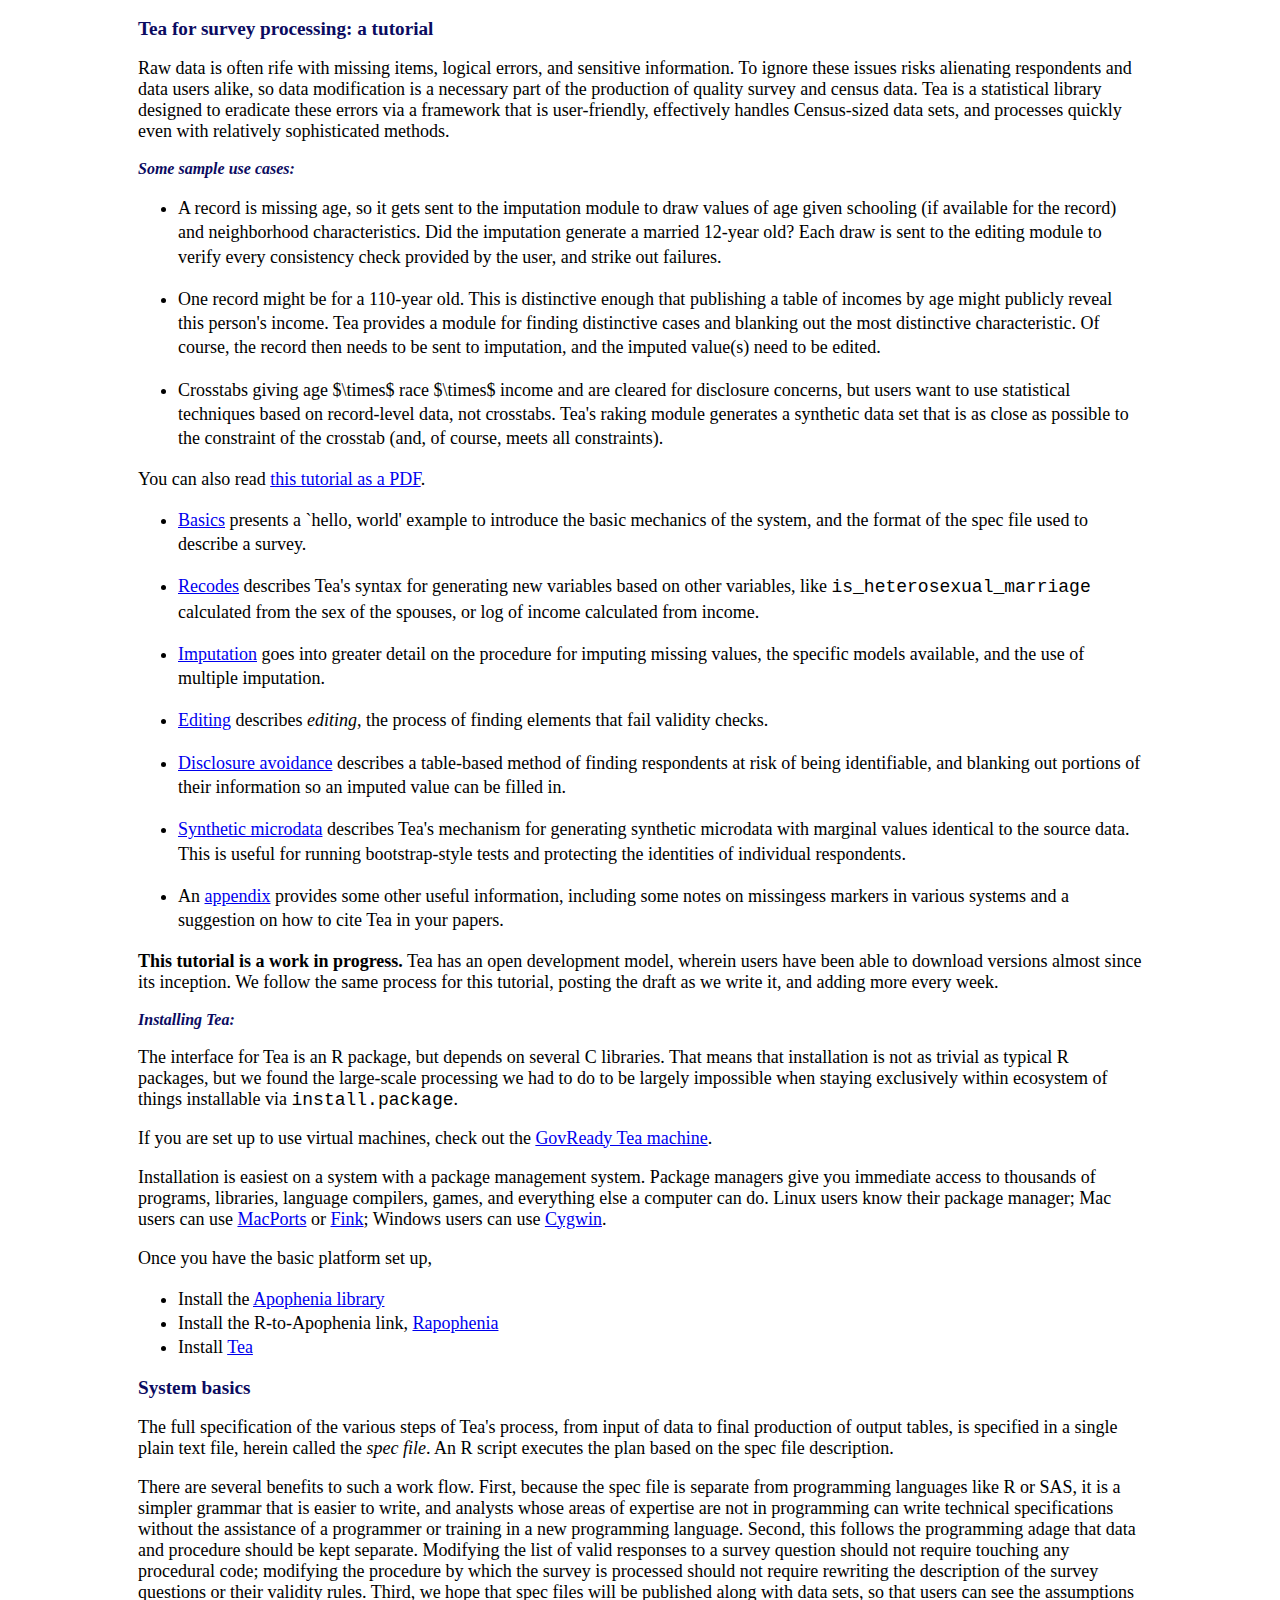
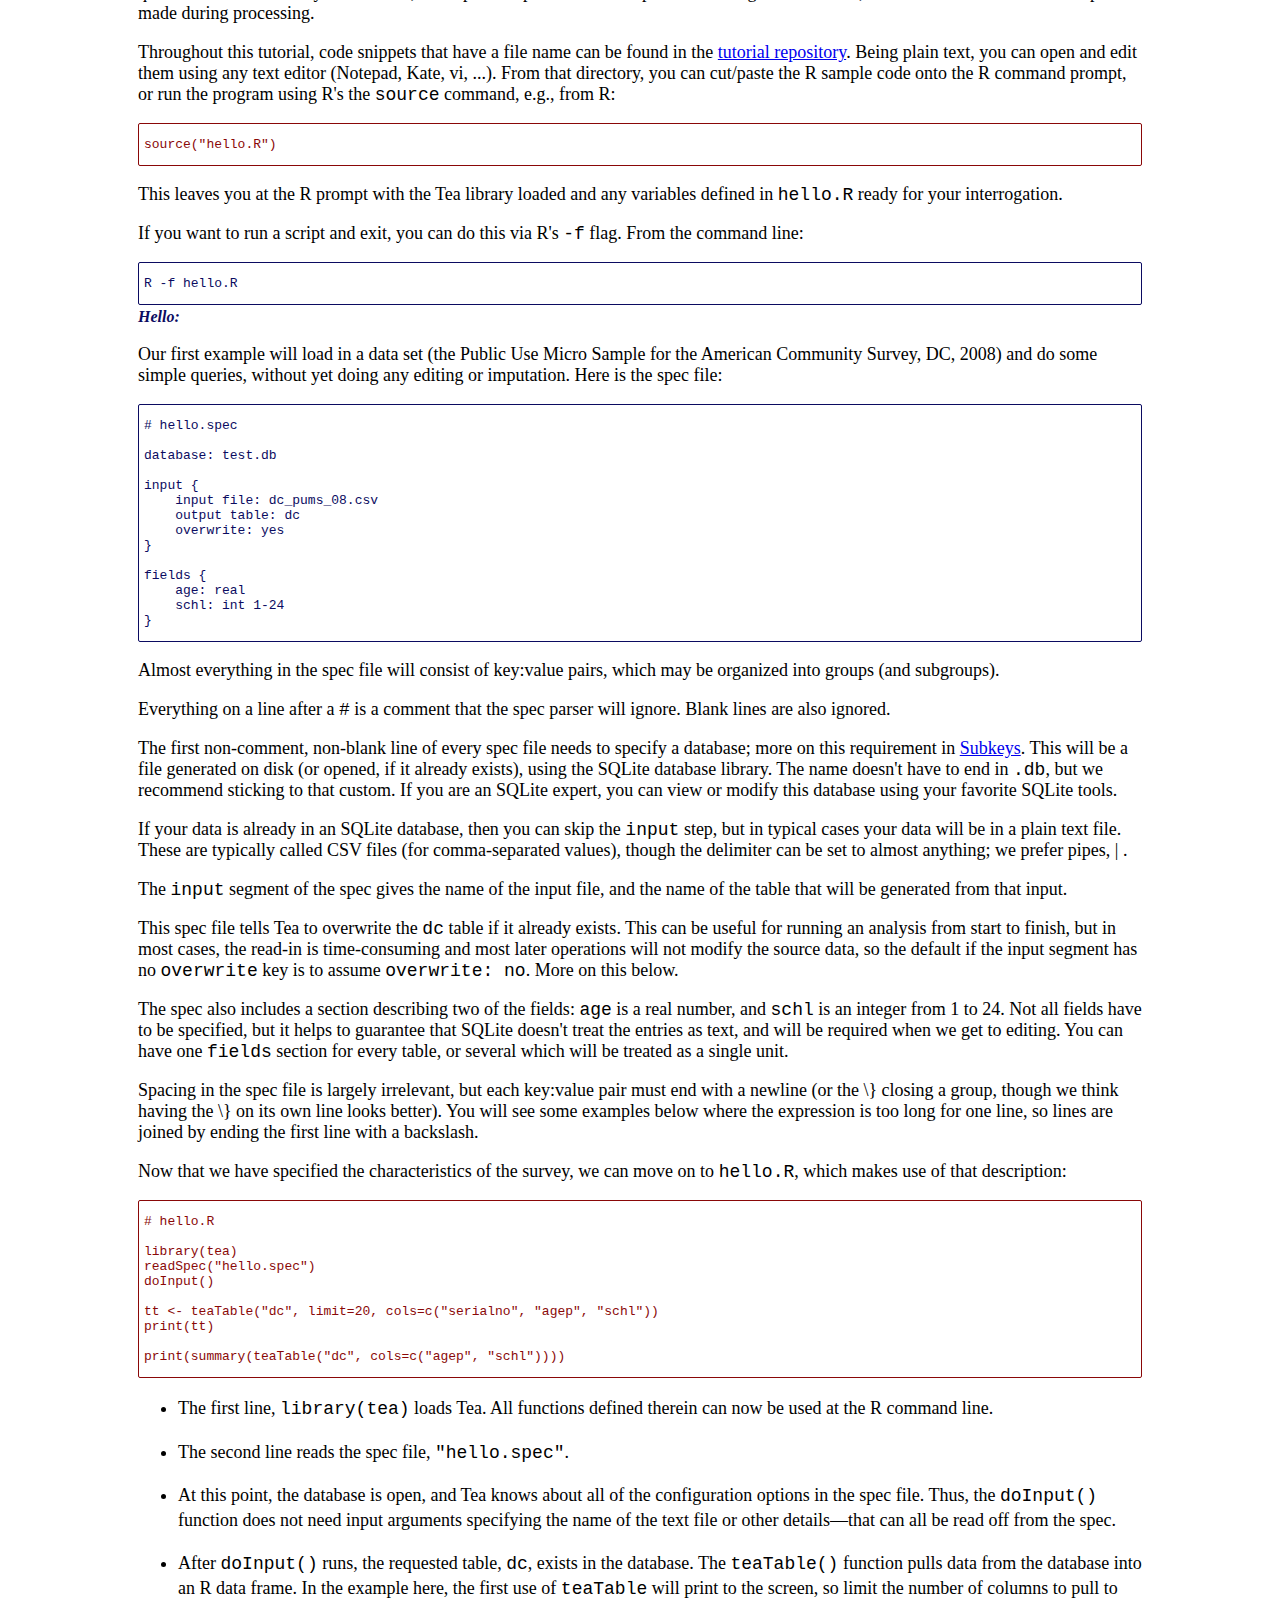
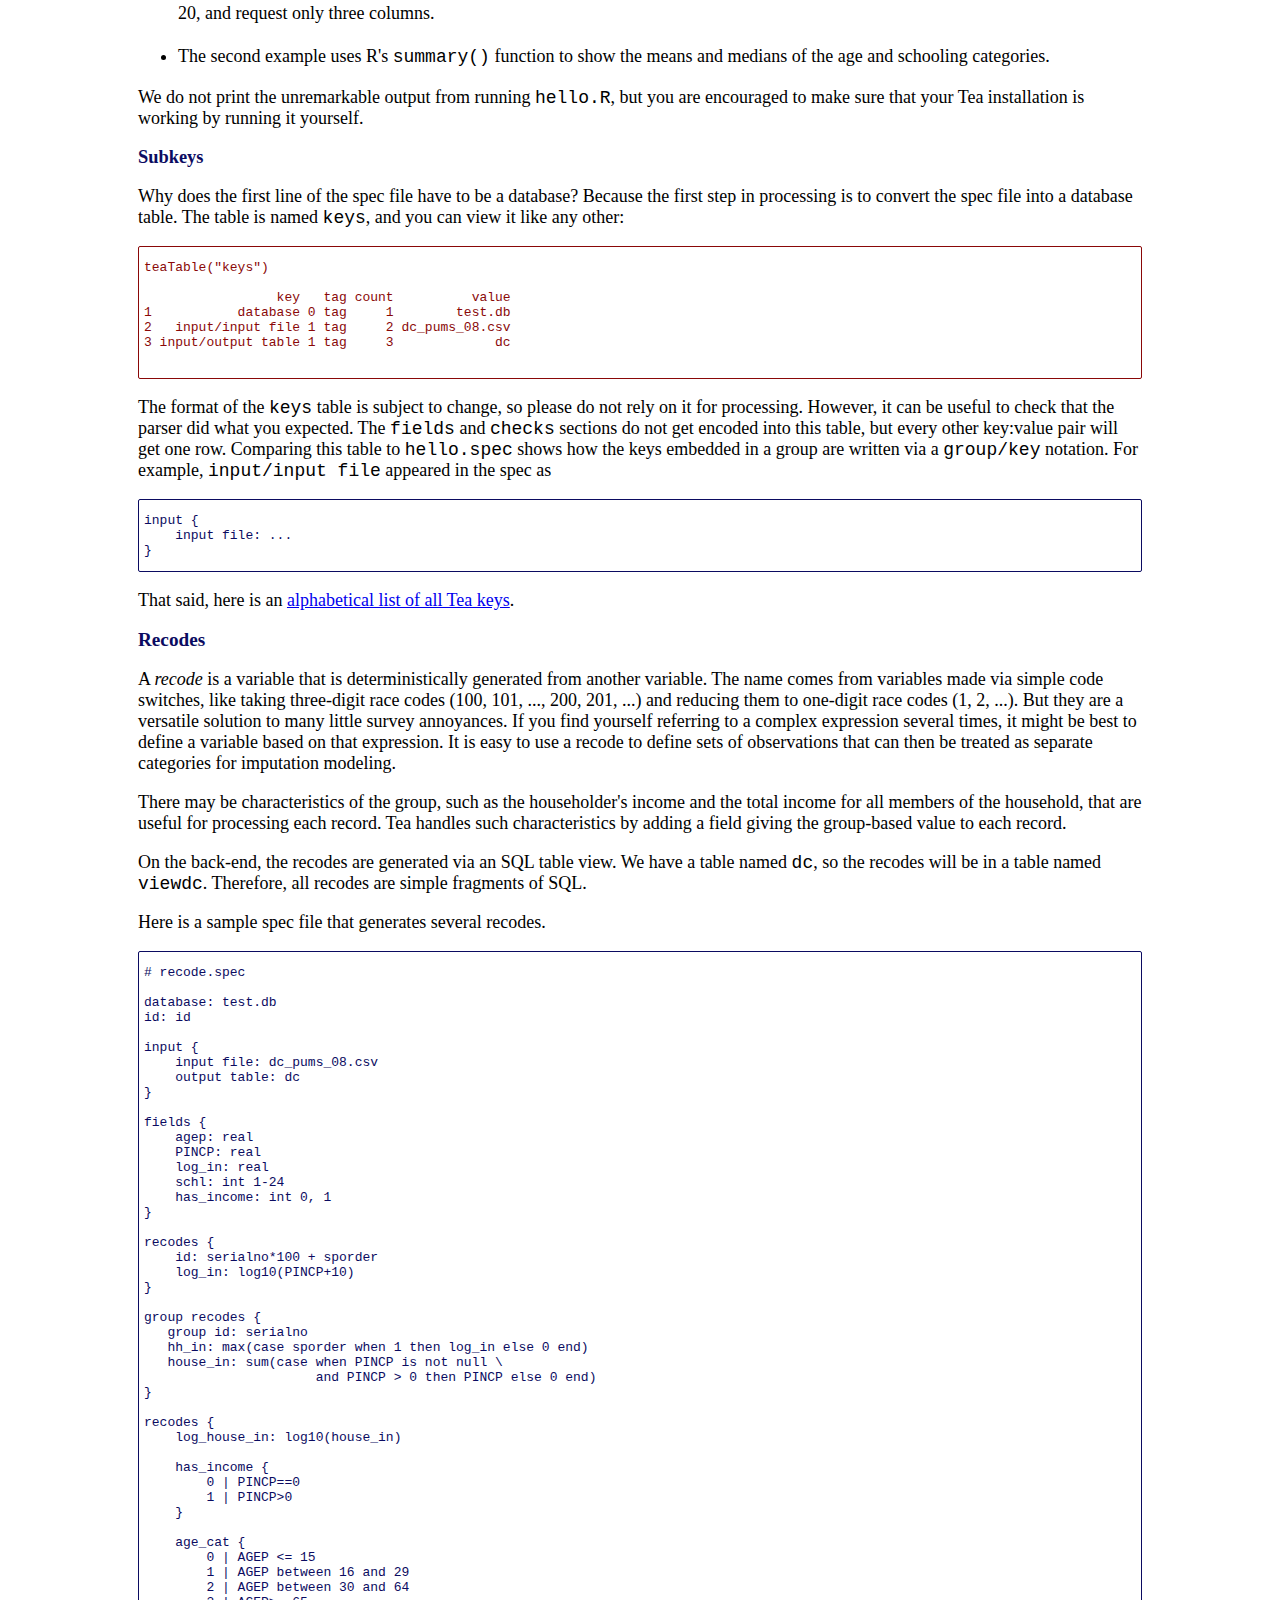
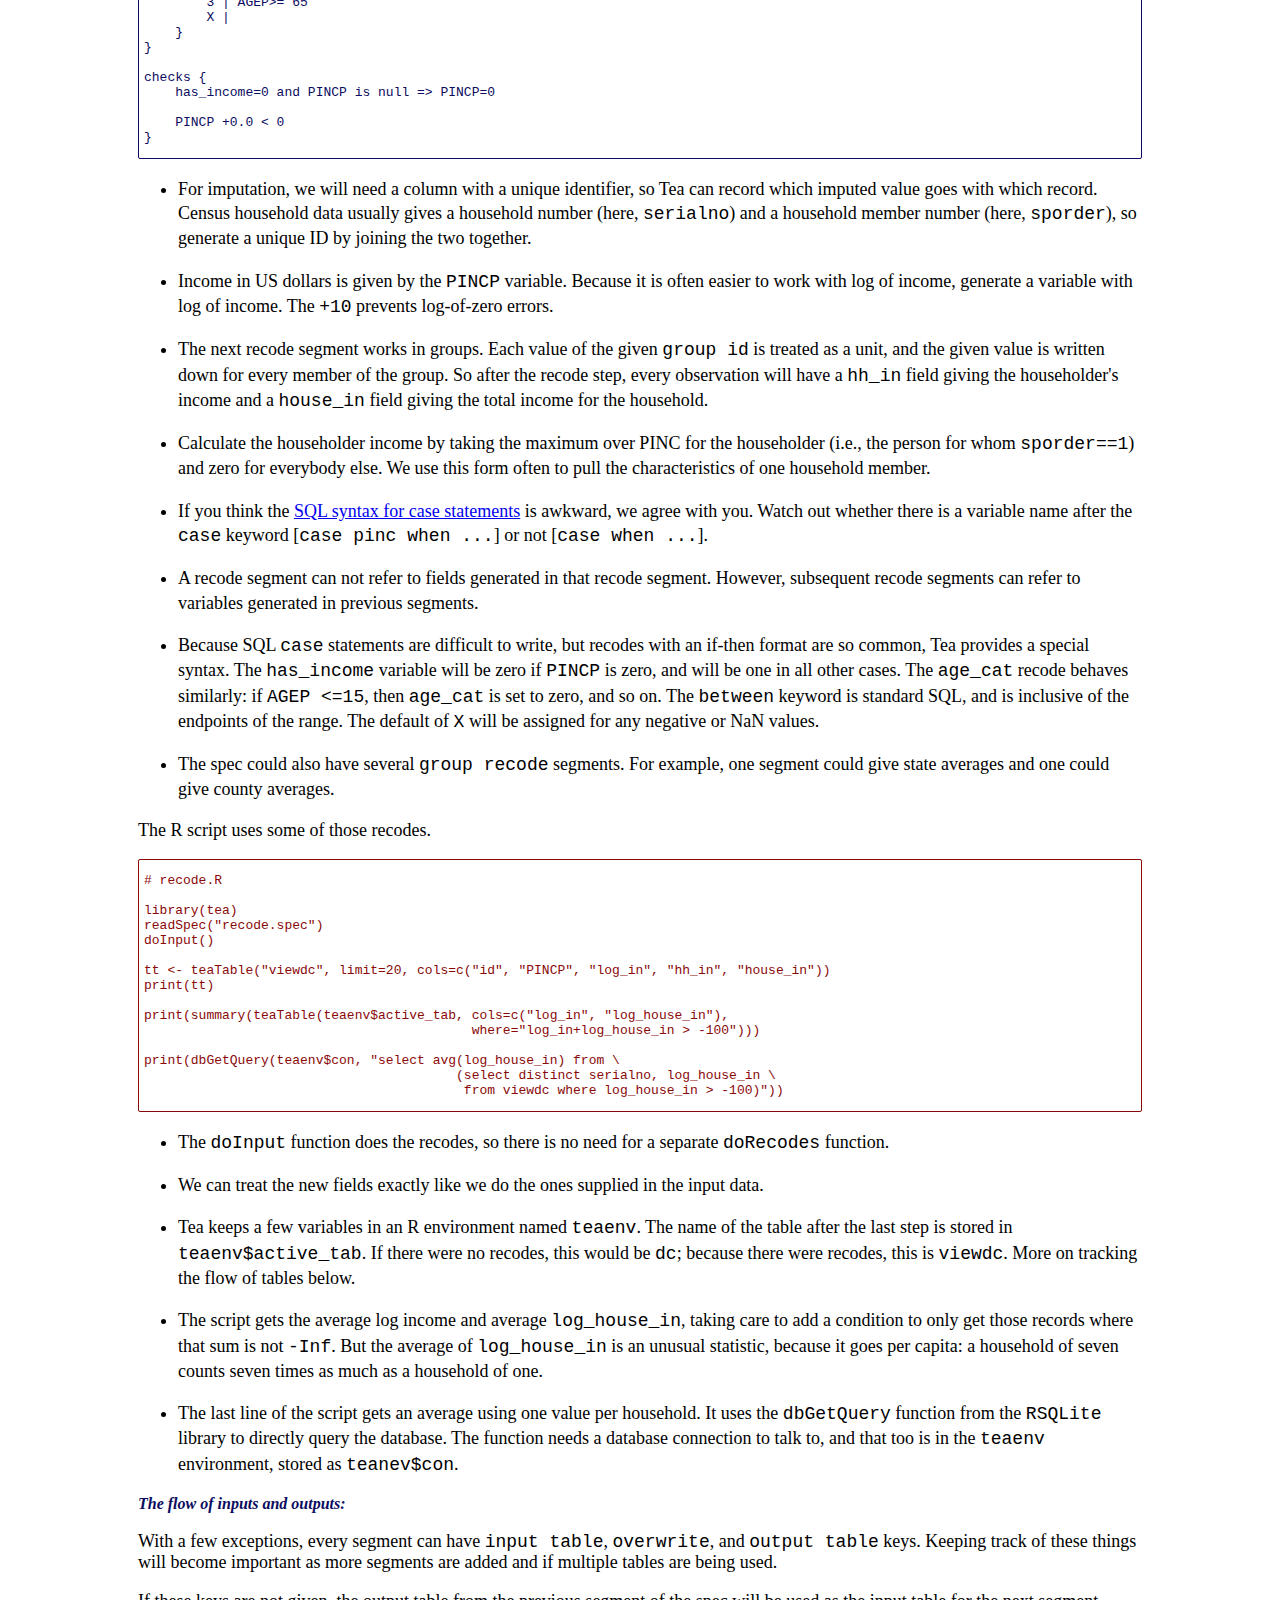
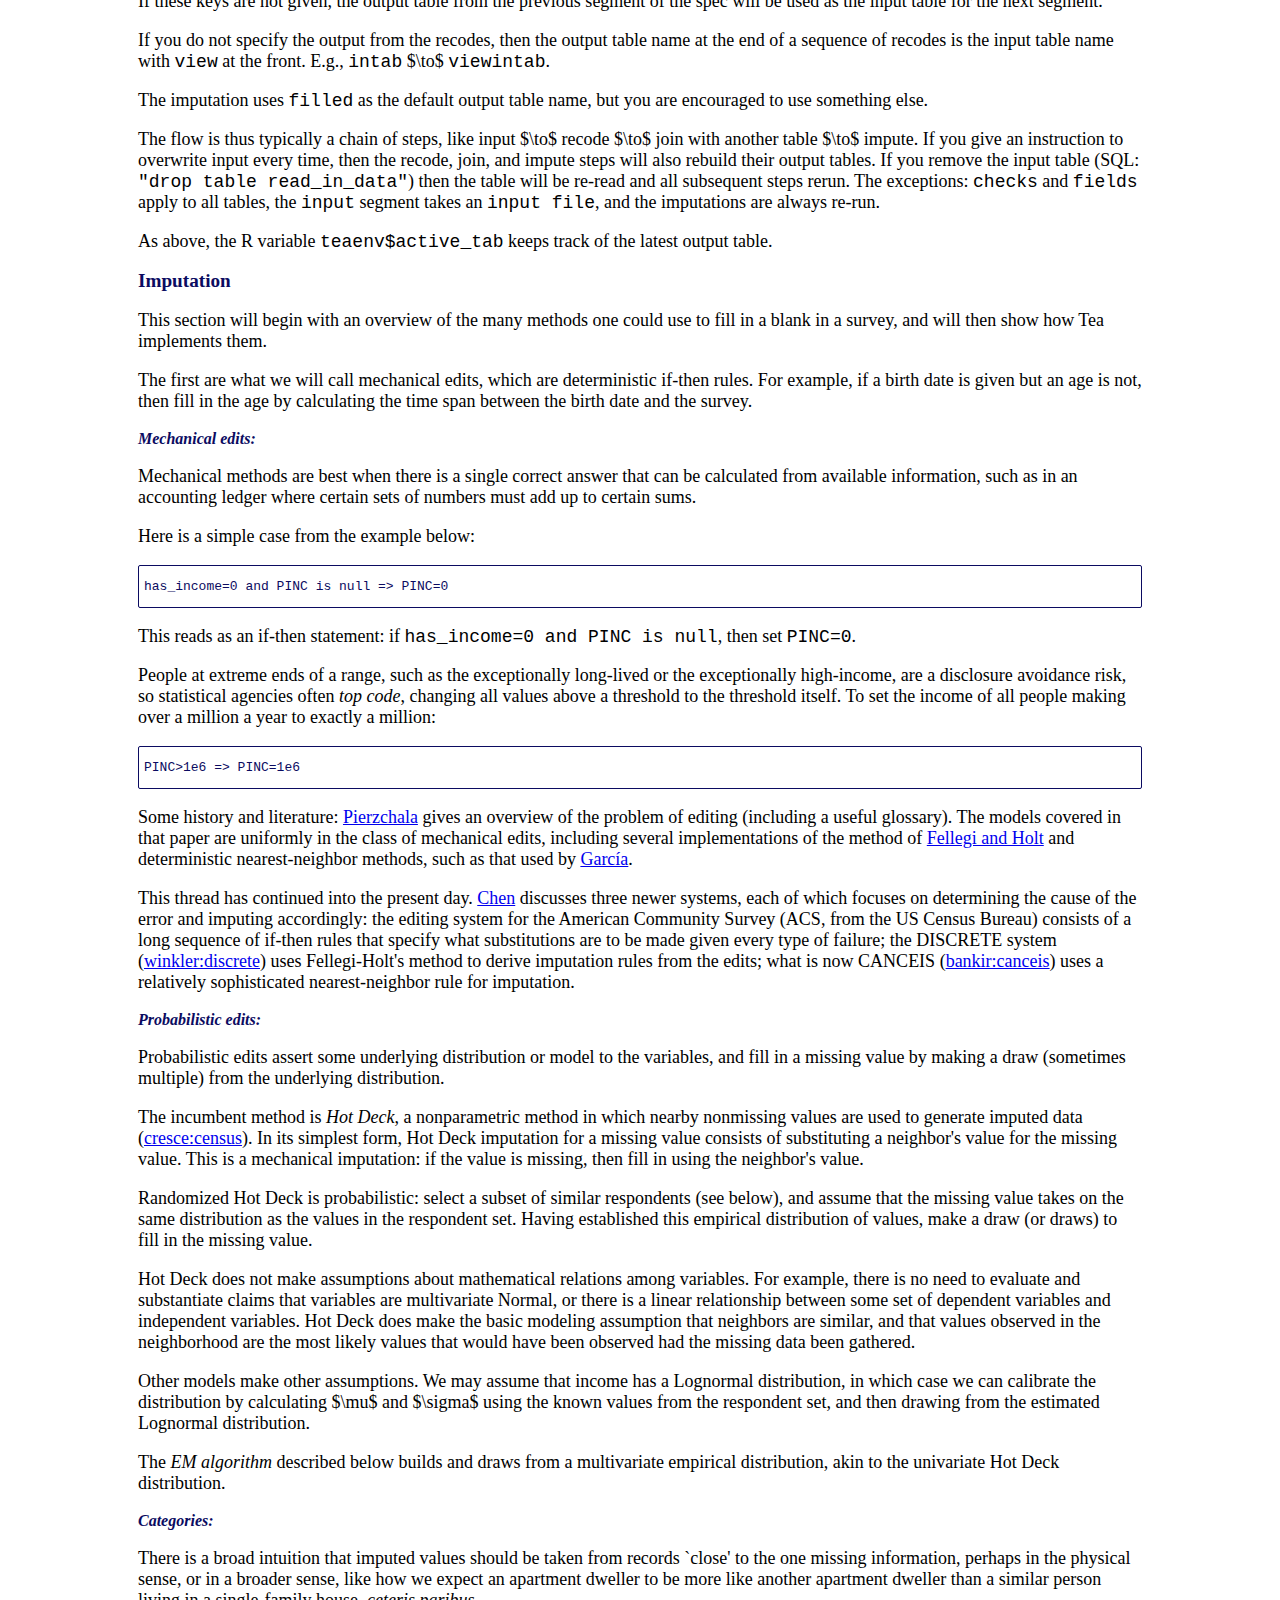
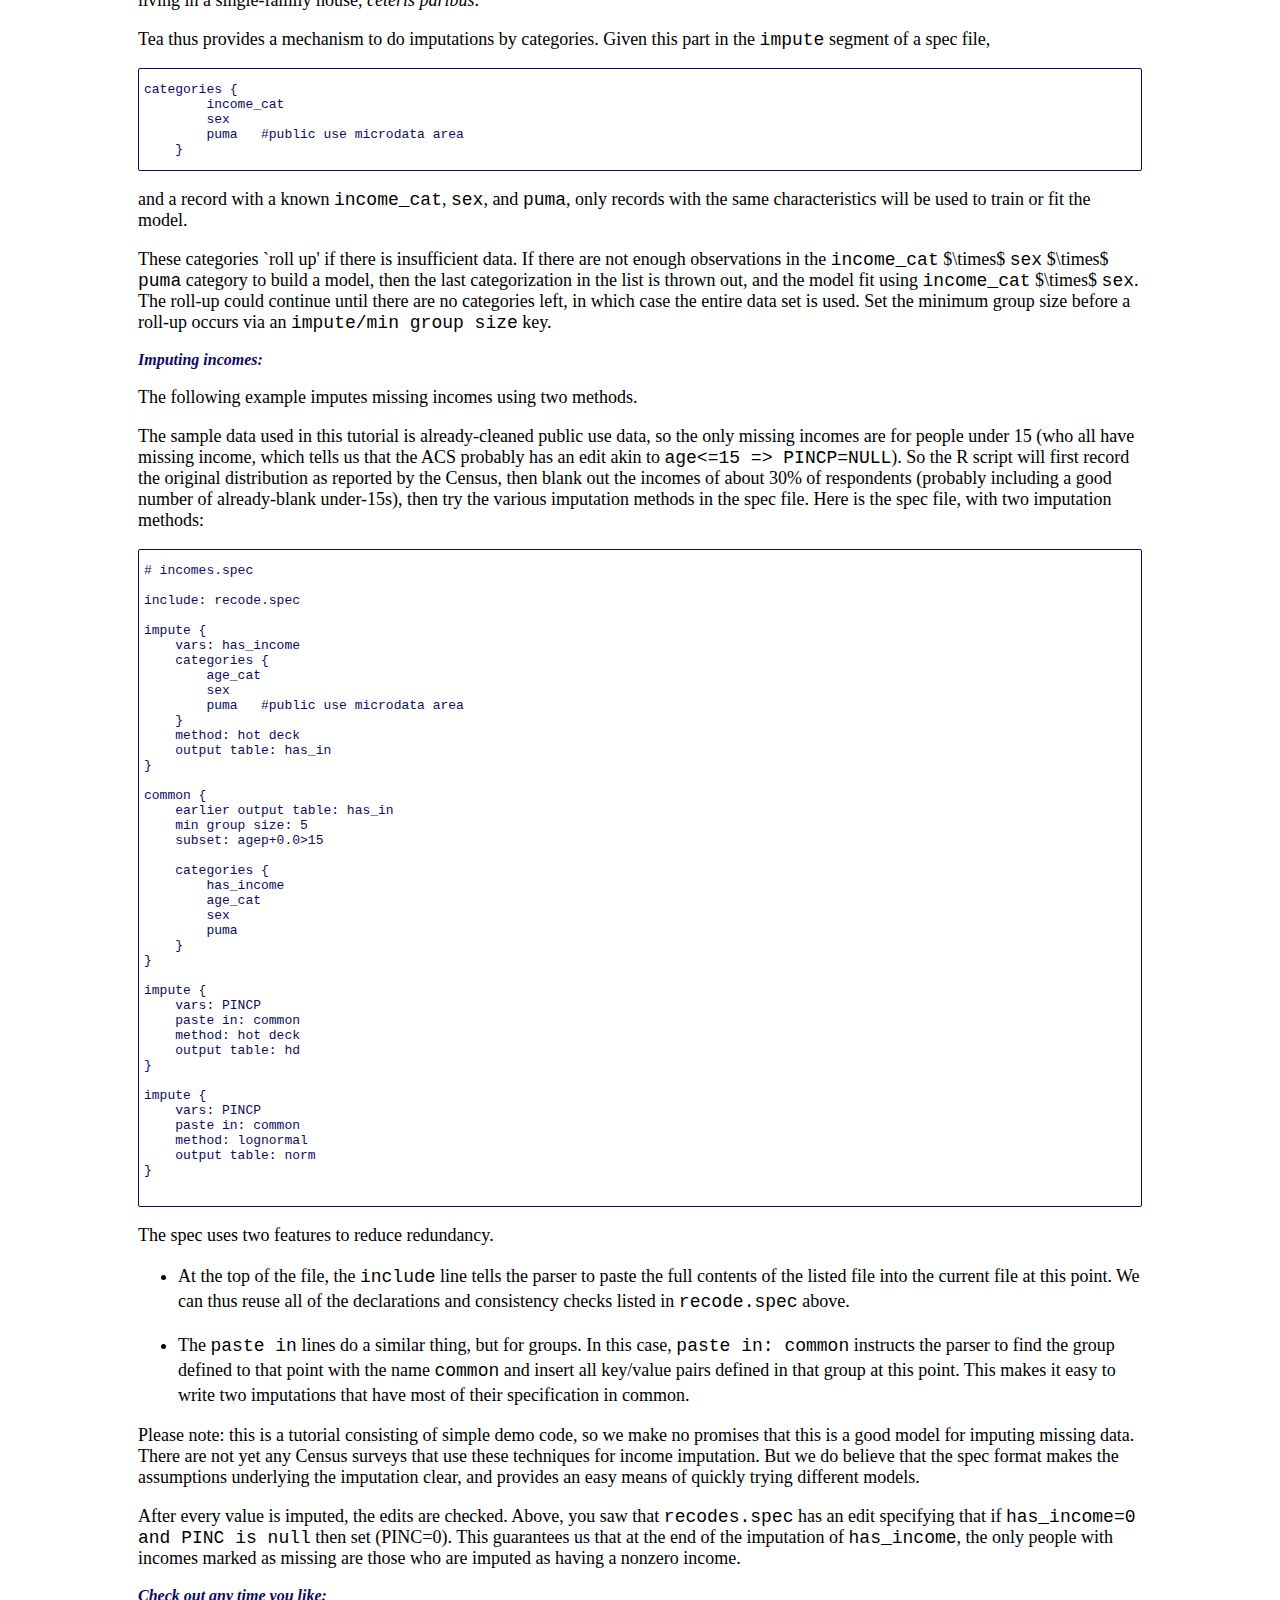
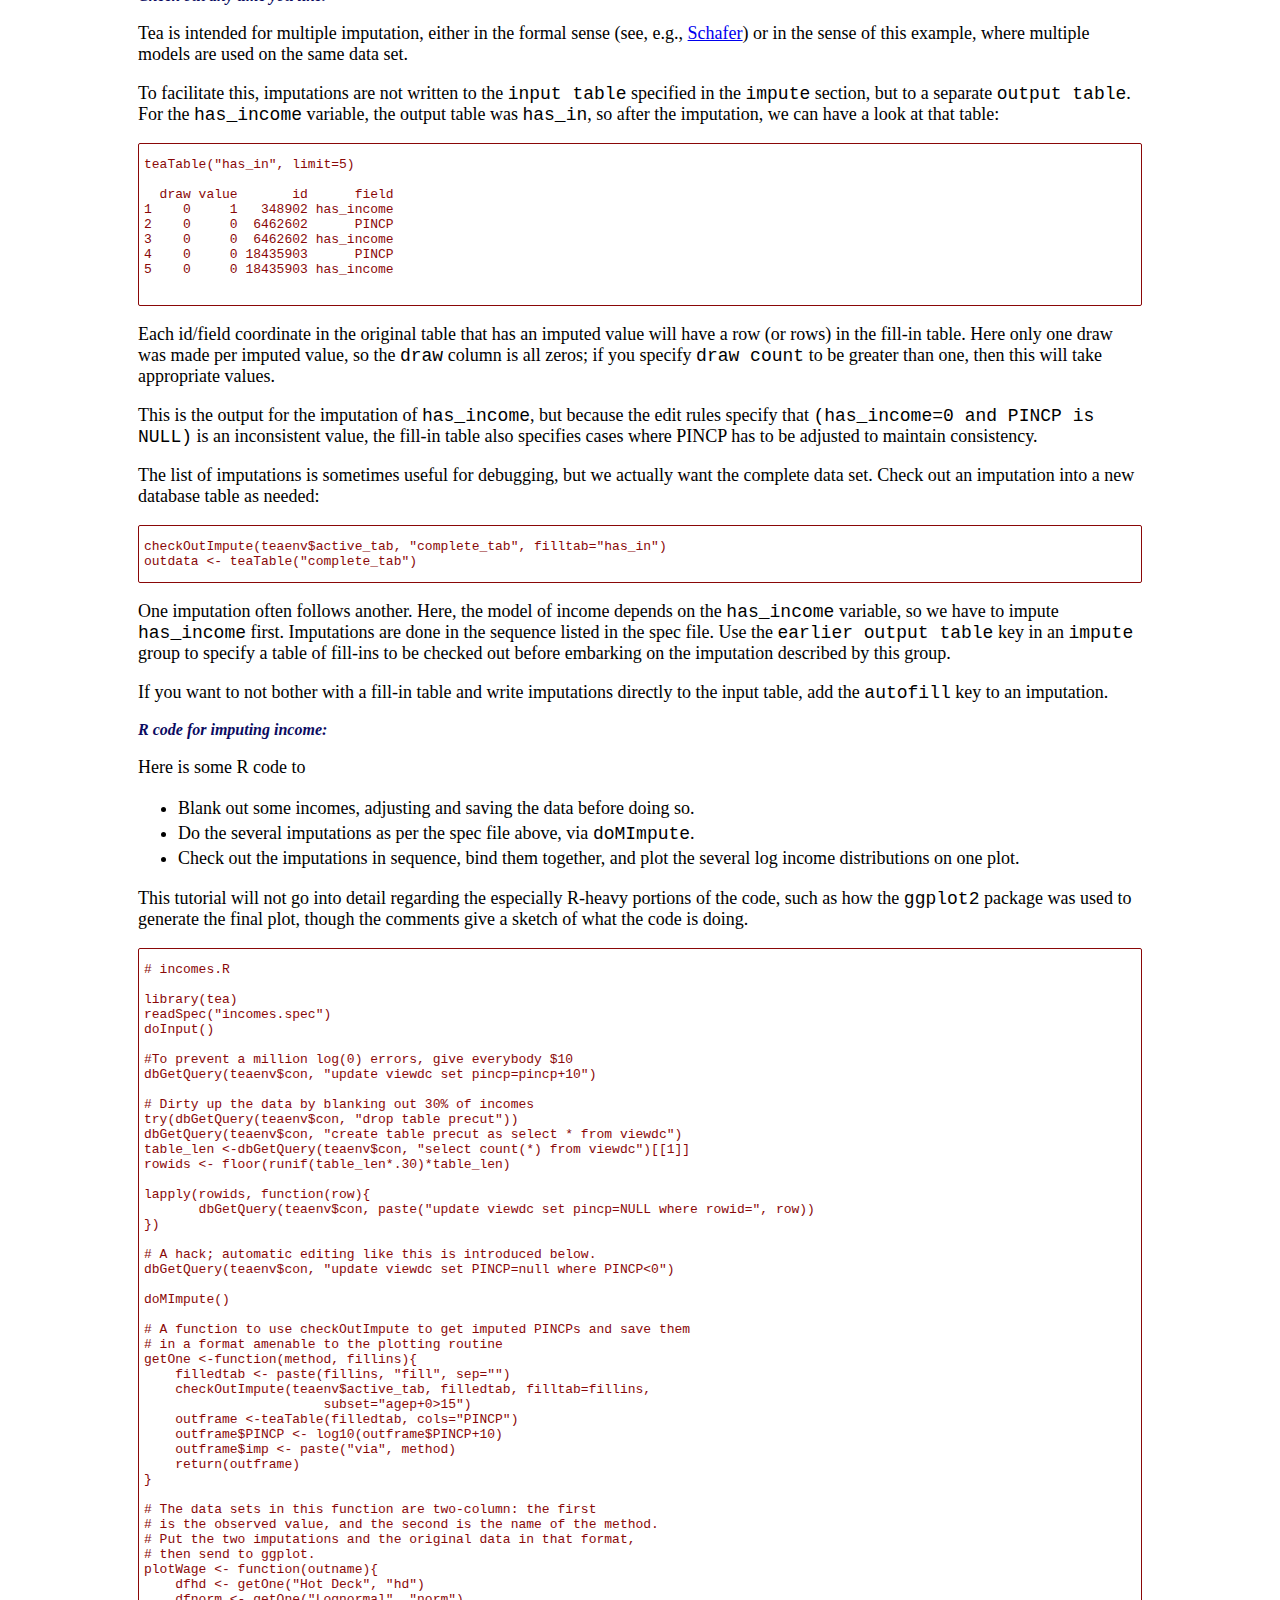
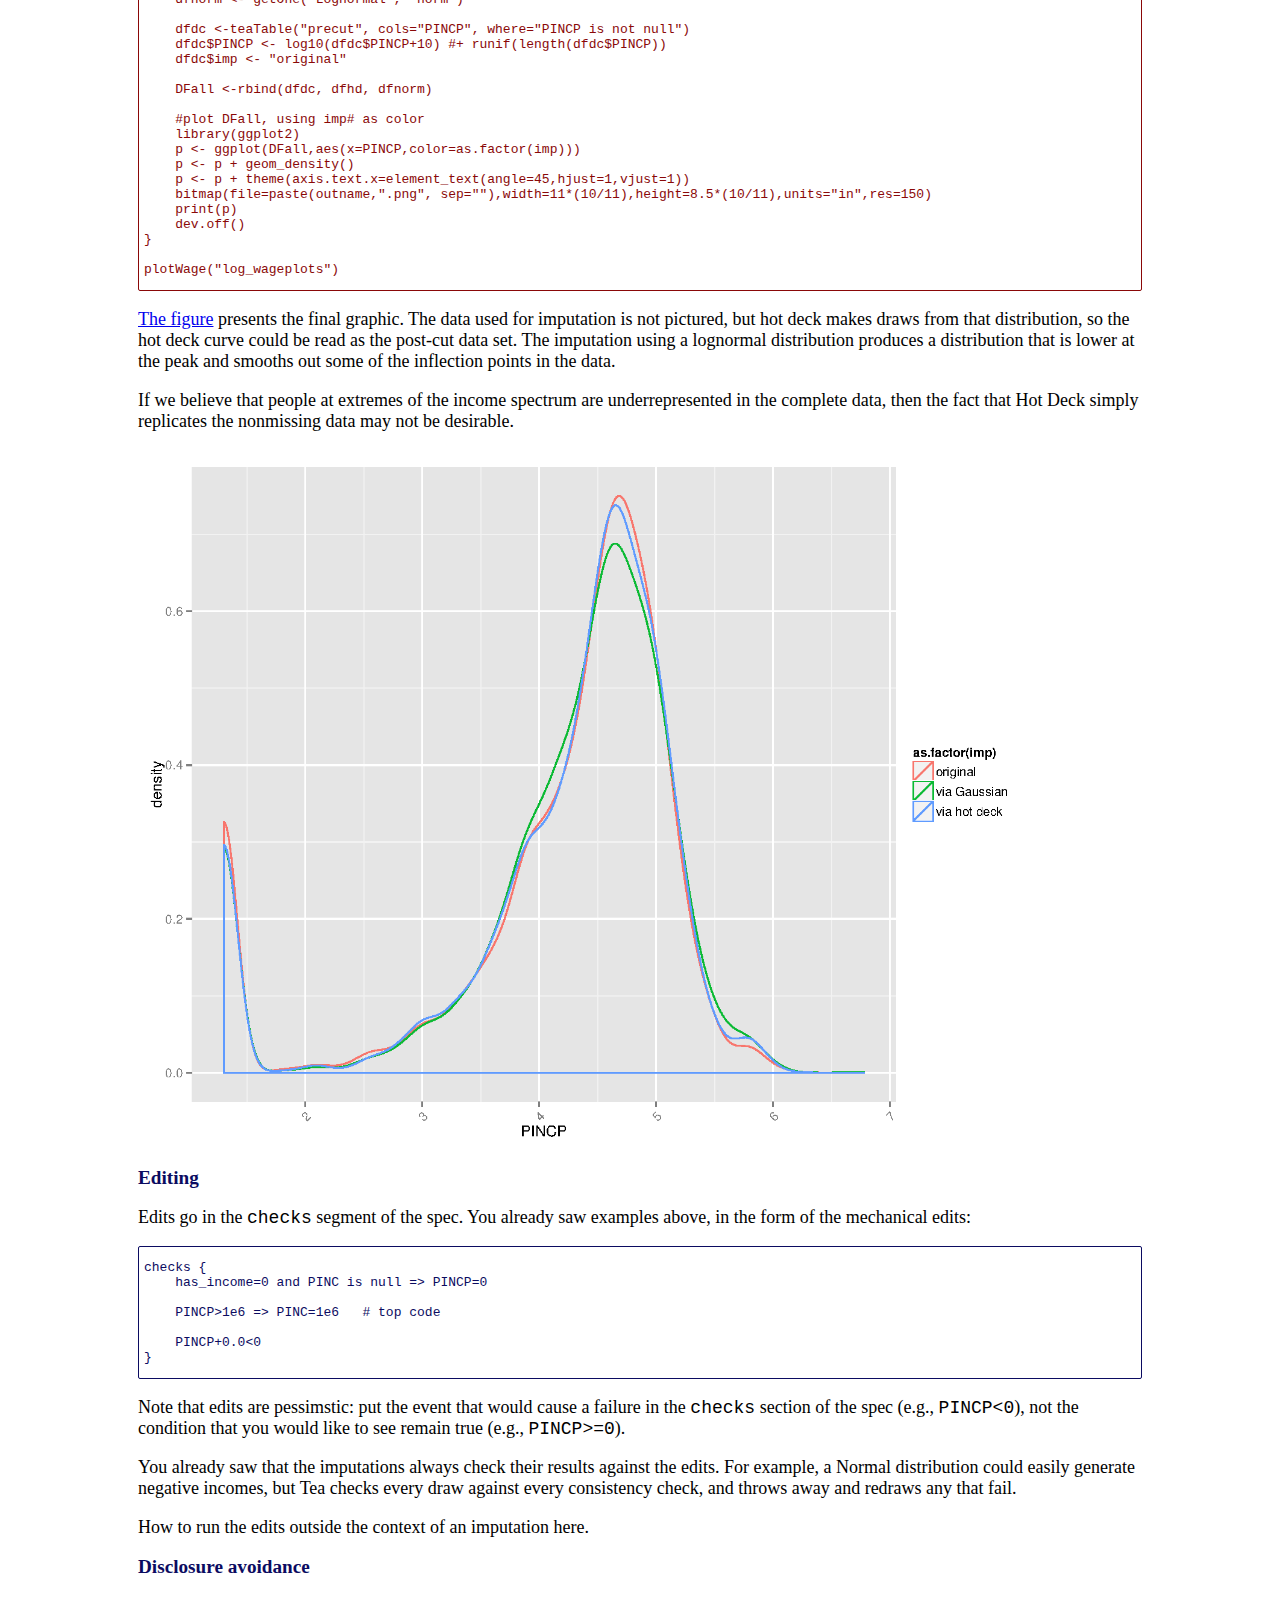
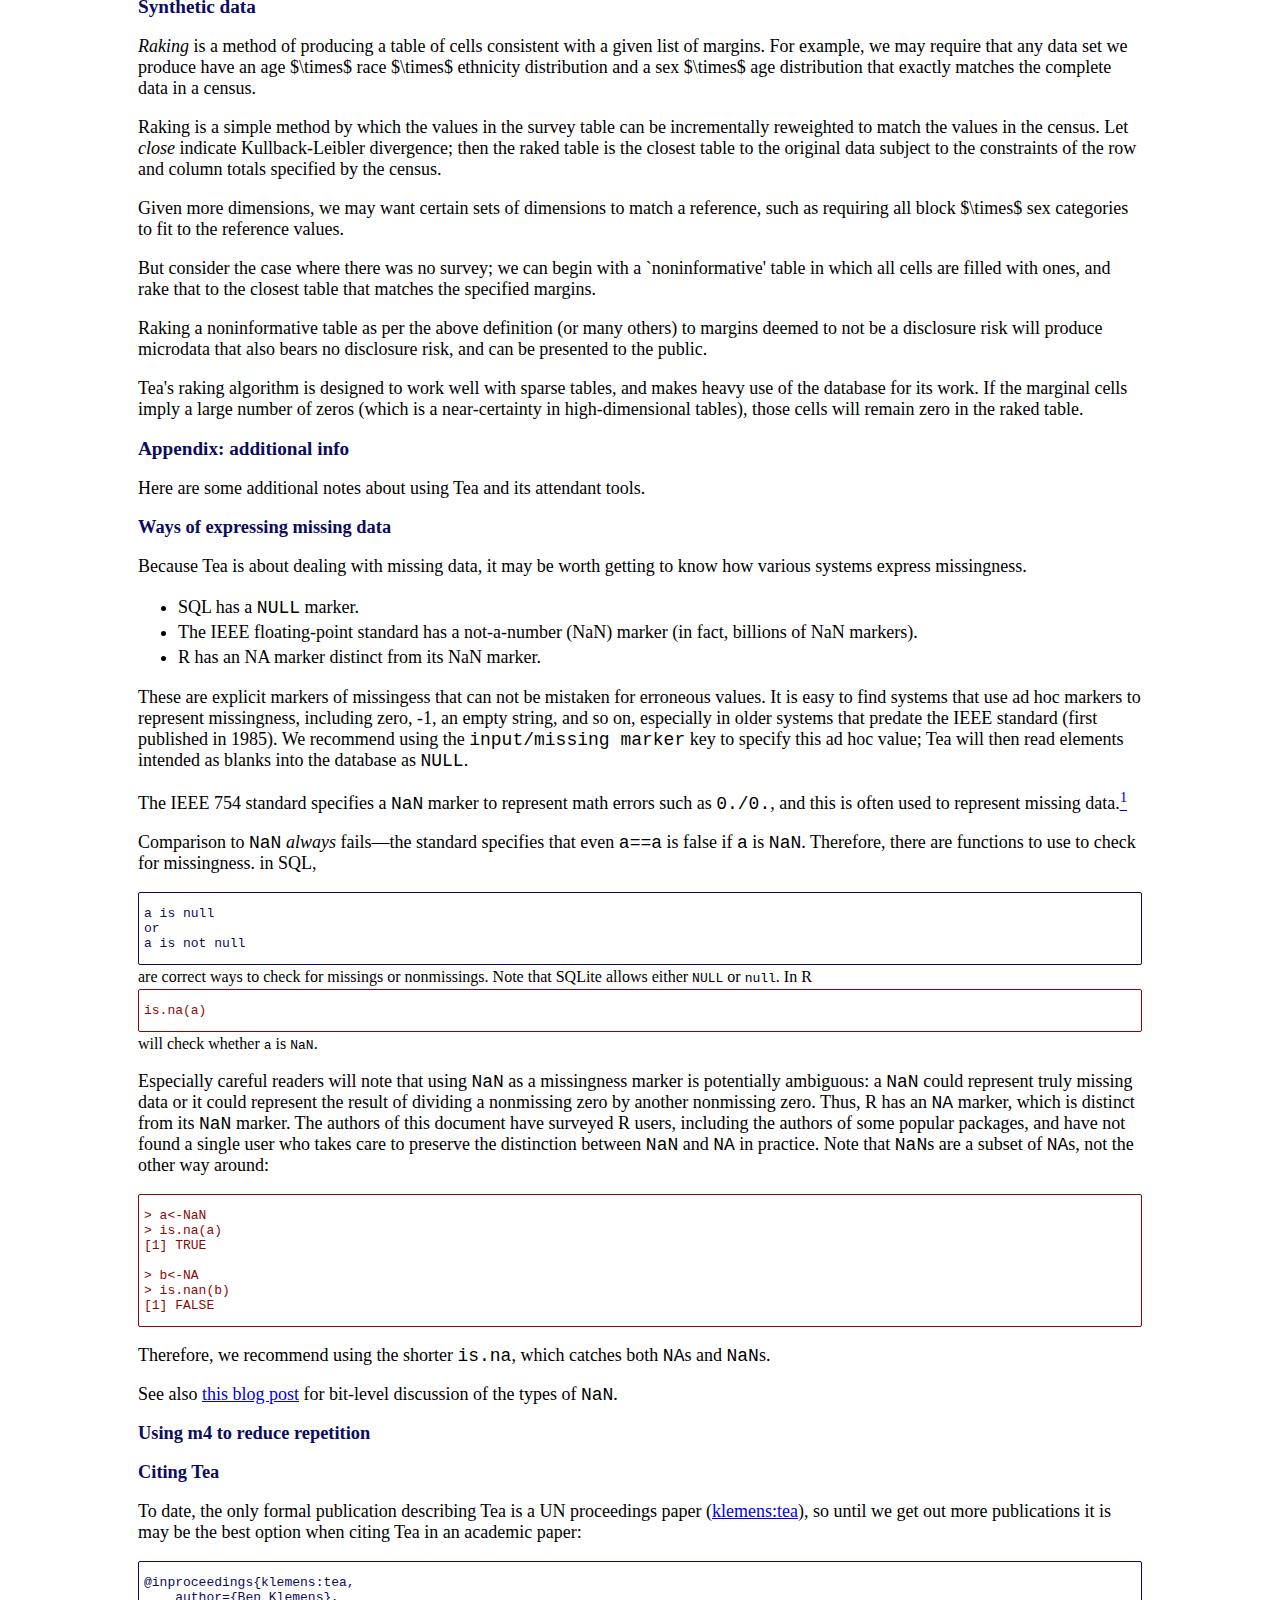
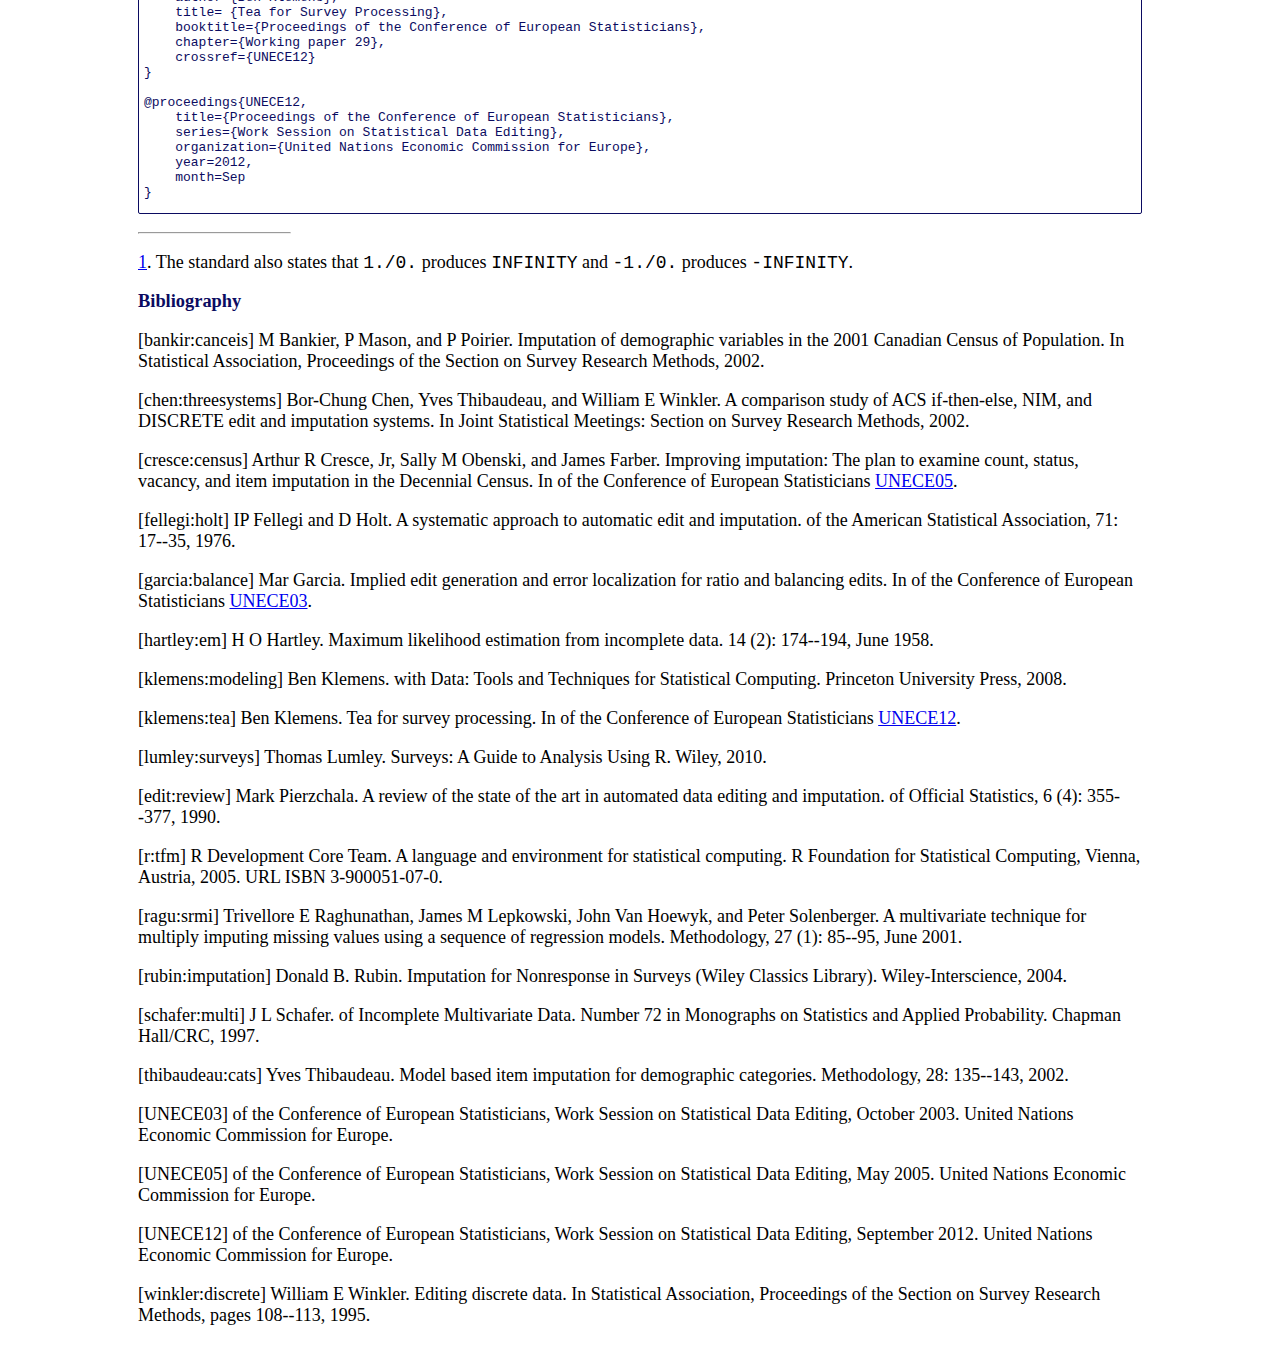
==== index.html @ fba3015f "Another update." ====
</p>

<p><!DOCTYPE HTML PUBLIC "-//W3C//DTD HTML 4.01 Transitional//EN" "http://www.w3.org/TR/html4/loose.dtd">
<html> <head>
 <meta http-equiv="Content-Type" content="text/html; charset=utf-8">
     <title>Tea for survey processing: a tutorial</title></p>

<p><!-- LaTeX math -->
<script type="text/javascript" src="http://cdn.mathjax.org/mathjax/latest/MathJax.js?config=TeX-AMS-MML_HTMLorMML"></script>
<script type="text/x-mathjax-config">
      MathJax.Hub.Config({tex2jax: {inlineMath: [['$','$'], ['\\(','\\)']],
      processEscapes: true}});
</script></p>

<p>     </head><body>
     <h1>Tea for survey processing: a tutorial</h1></p>

<p>        
        <P></p>

<p><link rel="stylesheet" href="tutorial.css" type="text/css" ></p>

<p>Raw data is often rife with missing items, logical errors, and sensitive information.
To ignore these issues risks alienating respondents and data users alike, so data
modification is a necessary part of the production of quality survey and census data.
Tea is a statistical library designed to eradicate these errors via a framework
that is user-friendly, effectively handles Census-sized data sets, and processes
quickly even with relatively sophisticated methods.</p>

<h6>Some sample use cases</h6><p>
<ul>
            <li> A record is missing age, so it gets sent to the imputation module to draw values of
age given schooling (if available for the record) and neighborhood characteristics. Did
the imputation generate a married 12-year old? Each draw is sent to the editing module to 
verify every consistency check provided by the user, and strike out failures.</p>

</li>
            <li> One record might be for a 110-year old. This is distinctive enough that publishing a table
of incomes by age might publicly reveal this person's income. Tea provides a module for
finding distinctive cases and blanking out the most distinctive characteristic. Of course,
the record then needs to be sent to imputation, and the imputed value(s) need to be
edited.</p>

</li>
            <li> Crosstabs giving age $\times$ race $\times$ income and are cleared for
disclosure concerns, but users want to use statistical techniques based on record-level
data, not crosstabs. Tea's raking module generates a synthetic data set that is as close
as possible to the constraint of the crosstab (and, of course, meets all constraints).</p>

<p>        </li></ul></p>

<p>You can also read <a href="http://ben.klemens.org/pdfs/tea_tutorial.pdf">this tutorial as a PDF</a>.</p>

<p><ul>
            <li>  <a href="#basicssec">Basics</a> presents a `hello, world' example to introduce the basic mechanics of the system,
and the format of the spec file used to describe a survey.</p>

<p>    </li>
            <li>  <a href="#recodesec">Recodes</a> describes Tea's syntax for generating new variables based on other variables, 
like <tt>is_heterosexual_marriage</tt> calculated from the sex of the spouses, or log of income calculated from income.</p>

<p>    </li>
            <li>  <a href="#impsec">Imputation</a>
    goes into greater detail on the procedure for imputing missing values, the specific
    models available, and the use of multiple imputation.</p>

<p>    </li>
            <li>  <a href="#editsec">Editing</a> describes <em>editing</em>, the process
    of finding elements that fail validity checks.</p>

<p>    </li>
            <li>  <a href="#dasec">Disclosure avoidance</a> describes a table-based method of finding respondents at
    risk of being identifiable, and blanking out portions of their information so an imputed
    value can be filled in.</p>

<p>    </li>
            <li>  <a href="#synthsec">Synthetic microdata</a> describes Tea's mechanism
    for generating synthetic microdata with marginal values identical to the source
    data. This is useful for running bootstrap-style tests and protecting the identities
    of individual respondents.</p>

<p>    </li>
            <li> An  <a href="#appendices">appendix</a> provides some
    other useful information, including some notes on missingess markers in various
    systems and a suggestion on how to cite Tea in your papers.</p>

<p>        </li></ul></p>

<p><b>This tutorial is a work in progress.</b> Tea has an open development model, wherein users
have been able to download versions almost since its inception. We follow the same process
for this tutorial, posting the draft as we write it, and adding more every week.</p>

<h6>Installing Tea</h6><p> The interface for Tea is an R package, but depends on several
C libraries.
That means that installation is not as trivial as typical R packages, but we found
the large-scale processing we had to do to be largely impossible when staying exclusively
within ecosystem of things installable via <tt>install.package</tt>.</p>

<p>If you are set up to use virtual machines, check out the
<a href="https://github.com/GovReady/govready-Tea">GovReady Tea machine</a>.</p>

<p>Installation is easiest on a system with a package management system.
Package managers give you immediate access to thousands of programs, libraries,
language compilers, games, and everything else a computer can do. Linux users
know their package manager; Mac users can use <a href="http://macports.org">MacPorts</a>
or <a href="http://finkproject.org">Fink</a>; Windows users can use
<a href="http://cygwin.com">Cygwin</a>.</p>

<p>Once you have the basic platform set up,</p>

<p><ul>
            <li> Install the <a href="http://apophenia.info/setup.html">Apophenia library</a>
</li>
            <li> Install the R-to-Apophenia link, <a href="https://github.com/b-k/Rapophenia">Rapophenia</a>
</li>
            <li> Install <a href="https://github.com/rodri363/tea">Tea</a></p>

<p>        </li></ul></p>

<p><a name="basicssec"><h1>System basics</h1></a><p></p>

<p>The full specification of the various steps of Tea's process, from input of data to
final production of output tables, is specified in a single plain text file, herein
called the <em>spec file</em>.  An R script executes the plan based on the spec file description.</p>

<p>There are several benefits to such a work flow.  First, because the spec file is separate
from programming languages like R or SAS, it is a simpler grammar that is easier to
write, and analysts whose areas of expertise are not in programming can
write technical specifications without the assistance of a programmer or training
in a new programming language. Second, this follows the programming adage that data and
procedure should be kept separate. Modifying the list of valid responses to a survey
question should not require touching any procedural code; modifying the procedure
by which the survey is processed should not require rewriting the description of the
survey questions or their validity rules. Third, we hope that spec files will be published
along with data sets, so that users can see the assumptions made during processing.</p>

<p>Throughout this tutorial, code snippets that have a file name can be found in the 
<a href="https://github.com/b-k/tea-tutorial.git">tutorial repository</a>. Being plain text,
you can open and edit them using any text editor (Notepad, Kate, vi, ...). From that directory,
you can cut/paste the R sample code onto the R command prompt, or run the program
using R's the <tt>source</tt> command, e.g., from R:</p>

<div class="rcode"><pre><code>source("hello.R")
</code></pre></div>

<p>This leaves you at the R prompt with the Tea library loaded and any variables defined in
<tt>hello.R</tt> ready for your interrogation.</p>

<p>If you want to run a script and exit, you can do this via R's <tt>-f</tt> flag. From the
command line:</p>

<div class="spec"><pre><code>R -f hello.R
</code></pre></div>

<h6>Hello</h6><p></p>

<p>Our first example will load in a data set (the Public Use Micro Sample for the American
Community Survey, DC, 2008) and do some simple queries, without yet
doing any editing or imputation. Here is the spec file:</p>

<div class="spec"><pre><code># hello.spec

database: test.db

input {
    input file: dc_pums_08.csv
    output table: dc
    overwrite: yes
}

fields {
    age: real
    schl: int 1-24
}
</code></pre></div>

<p>Almost everything in the spec file will consist of key:value pairs, which may be
organized into groups (and subgroups).</p>

<p>Everything on a line after a <tt>#</tt> is a comment that the spec parser will ignore.
Blank lines are also ignored.</p>

<p>The first non-comment, non-blank line of every spec file needs to specify a database;
more on this requirement in  <a href="#subkeys">Subkeys</a>. This will be a file generated on
disk (or opened, if it already exists), using the SQLite database library. The name
doesn't have to end in <tt>.db</tt>, but we recommend sticking to that custom. If you are
an SQLite expert, you can view or modify this database using your favorite SQLite tools.</p>

<p>If your data is already in an SQLite database, then you can skip the <tt>input</tt> step, but
in typical cases your data will be in a plain text file. These are typically called CSV
files (for comma-separated values), though the delimiter can be set to almost anything;
we prefer pipes, | .</p>

<p>The <tt>input</tt> segment of the spec gives the name of the input
file, and the name of the table that will be generated from that input.</p>

<p>This spec file tells Tea to overwrite the <tt>dc</tt> table if it already exists. This can be
useful for running an analysis from start to finish, but in most cases, the read-in is
time-consuming and most later operations will not modify the source data, so the default
if the input segment has no <tt>overwrite</tt> key is to assume <tt>overwrite: no</tt>. More on this
below.</p>

<p>The spec also includes a section describing two of the fields: <tt>age</tt> is a real number, and
<tt>schl</tt> is an integer from 1 to 24. Not all fields have to be specified, but it helps to
guarantee that SQLite doesn't treat the entries as text, and will be required when we get
to editing. You can have one <tt>fields</tt> section for every table, or several which will be
treated as a single unit.</p>

<p>Spacing in the spec file is largely irrelevant, but each key:value pair must end with
a newline (or the \} closing a group, though we think having the \} on its own line
looks better). You will see some examples below where the expression is too long for
one line, so lines are joined by ending the first line with a backslash.</p>

<p>Now that we have specified the characteristics of the survey, we can move on to
<tt>hello.R</tt>, which makes use of that description:</p>

<div class="rcode"><pre><code># hello.R

library(tea)
readSpec("hello.spec")
doInput()

tt <- teaTable("dc", limit=20, cols=c("serialno", "agep", "schl"))
print(tt)

print(summary(teaTable("dc", cols=c("agep", "schl"))))
</code></pre></div>

<p><ul>
            <li> The first line, <tt>library(tea)</tt> loads Tea. All functions defined therein can now be
        used at the R command line.</p>

<p>    </li>
            <li> The second line reads the spec file, <tt>"hello.spec"</tt>. </p>

<p>    </li>
            <li> At this point, the database is open, and Tea knows about all of
    the configuration options in the spec file. Thus, the <tt>doInput()</tt> function
    does not need input arguments specifying the name of the text file or other details—that
    can all be read off from the spec.</p>

<p>    </li>
            <li> After <tt>doInput()</tt> runs, the requested table, <tt>dc</tt>, exists in the database. The
    <tt>teaTable()</tt> function pulls data from the database into an R data frame. In the
    example here, the first use of <tt>teaTable</tt> will print to the screen, so limit
    the number of columns to pull to 20, and request only three columns.</p>

<p>    </li>
            <li> The second example uses R's <tt>summary()</tt> function to show the means and medians of the
    age and schooling categories.</p>

<p>        </li></ul></p>

<p>We do not print the unremarkable output from running <tt>hello.R</tt>, but you are encouraged
to make sure that your Tea installation is working by running it yourself.</p>

<p><a name="subkeys"><h2>Subkeys</h2></a><p>
Why does the first line of the spec file have to be a database? Because the first step in
processing is to convert the spec file into a database table. The table is named <tt>keys</tt>,
and you can view it like any other:</p>

<div class="rcode"><pre><code>teaTable("keys")

                 key   tag count          value
1           database 0 tag     1        test.db
2   input/input file 1 tag     2 dc_pums_08.csv
3 input/output table 1 tag     3             dc

</code></pre></div>

<p>The format of the <tt>keys</tt> table is subject to change, so please do not rely on it for
processing. However, it can be useful to check that the parser did what you expected.
The <tt>fields</tt> and <tt>checks</tt> sections do not get encoded into this table, but every other
key:value pair will get one row. Comparing this table to <tt>hello.spec</tt> shows how the
keys embedded in a group are written via a <tt>group/key</tt> notation. For example,
<tt>input/input file</tt> appeared in the spec as </p>

<div class="spec"><pre><code>input {
    input file: ...
}
</code></pre></div>

<p>That said, here is an <a href="http://rodri363.github.io/tea/keys.html">alphabetical list of all Tea keys</a>.</p>

<p><a name="recodesec"><h1>Recodes</h1></a><p>
A <em>recode</em> is a variable that is deterministically generated from another variable. The
name comes from variables made via simple code switches, like taking three-digit race codes (100, 101,
..., 200, 201, ...) and reducing them to one-digit race codes (1, 2, ...). But
they are a versatile solution to many little survey annoyances. If you find yourself
referring to a complex expression several times, it might be best to define a variable
based on that expression. It is easy to use a recode to define sets of observations
that can then be treated as separate categories for imputation modeling.</p>

<p>There may be characteristics of the group, such as the householder's income and the total
income for all members of the household, that are useful for processing each record.
Tea handles such characteristics by adding a field giving the group-based value to each
record.</p>

<p>On the back-end, the recodes are generated via an SQL table view. We have a table named
<tt>dc</tt>, so the recodes will be in a table named <tt>viewdc</tt>. Therefore, all recodes are
simple fragments of SQL.</p>

<p>Here is a sample spec file that generates several recodes.</p>

<div class="spec"><pre><code># recode.spec

database: test.db
id: id

input {
    input file: dc_pums_08.csv
    output table: dc
}

fields {
    agep: real
    PINCP: real
    log_in: real
    schl: int 1-24
    has_income: int 0, 1
}

recodes {
    id: serialno*100 + sporder
    log_in: log10(PINCP+10)
}

group recodes {
   group id: serialno
   hh_in: max(case sporder when 1 then log_in else 0 end)
   house_in: sum(case when PINCP is not null \
                      and PINCP > 0 then PINCP else 0 end)
}

recodes {
    log_house_in: log10(house_in)

    has_income {
        0 | PINCP==0
        1 | PINCP>0
    }

    age_cat {
        0 | AGEP <= 15
        1 | AGEP between 16 and 29
        2 | AGEP between 30 and 64
        3 | AGEP>= 65
        X |
    }
}

checks {
    has_income=0 and PINCP is null => PINCP=0

    PINCP +0.0 < 0
}
</code></pre></div>

<p><ul>
            <li> For imputation, we will need a column with a unique identifier, so Tea can record
    which imputed value goes with which record. Census household data usually gives a
    household number (here, <tt>serialno</tt>) and a household member number (here, <tt>sporder</tt>),
    so generate a unique ID by joining the two together.</p>

<p>    </li>
            <li> Income in US dollars is given by the <tt>PINCP</tt> variable. Because it is often easier to
    work with log of income, generate a variable with log of income. The <tt>+10</tt> prevents
    log-of-zero errors.</p>

<p>    </li>
            <li> The next recode segment works in groups. Each value of the given <tt>group id</tt> is
        treated as a unit, and the given value is written down for every member of the group. 
        So after the recode step, every observation will have a <tt>hh_in</tt> field giving the
householder's income and a <tt>house_in</tt> field giving the total income for the household.</p>

<p>    </li>
            <li> Calculate the householder income by taking the maximum over PINC for the householder (i.e., the person for whom <tt>sporder==1</tt>) and zero for 
        everybody else. We use this form
        often to pull the characteristics of one household member.</p>

<p>    </li>
            <li> If you think the <a href="http://stackoverflow.com/questions/4622/sql-case-statement-syntax">SQL syntax
    for case statements</a> is awkward, we agree with you. Watch out whether there is a
    variable name after the <tt>case</tt> keyword [<tt>case pinc when ...</tt>] or not [<tt>case when ...</tt>].</p>

<p>    </li>
            <li> A recode segment can not refer to fields generated in that recode segment. However,
        subsequent recode segments can refer to variables generated in previous segments. </p>

<p>    </li>
            <li> Because SQL <tt>case</tt> statements are difficult to write, but recodes with an
    if-then format are so common, Tea provides a special syntax.
    The <tt>has_income</tt> variable will be zero if <tt>PINCP</tt> is zero, and will be one in all
    other cases. The <tt>age_cat</tt> recode behaves similarly: if <tt>AGEP <=15</tt>, then
    <tt>age_cat</tt> is set to zero, and so on. The <tt>between</tt> keyword is standard SQL,
    and is inclusive of the endpoints of the range. The default of <tt>X</tt> will be
    assigned for any negative or NaN values.</p>

<p>    </li>
            <li> The spec could also have several <tt>group recode</tt> segments. For example,
        one segment could give state averages and one could give county averages.</p>

<p>        </li></ul></p>

<p>The R script uses some of those recodes.</p>

<div class="rcode"><pre><code># recode.R

library(tea)
readSpec("recode.spec")
doInput()

tt <- teaTable("viewdc", limit=20, cols=c("id", "PINCP", "log_in", "hh_in", "house_in"))
print(tt)

print(summary(teaTable(teaenv$active_tab, cols=c("log_in", "log_house_in"),
                                          where="log_in+log_house_in > -100")))

print(dbGetQuery(teaenv$con, "select avg(log_house_in) from \
                                        (select distinct serialno, log_house_in \
                                         from viewdc where log_house_in > -100)"))
</code></pre></div>

<p><ul>
            <li> The <tt>doInput</tt> function does the recodes, so there is no need for a separate <tt>doRecodes</tt> function.</p>

<p>    </li>
            <li> We can treat the new fields exactly like we do the ones supplied in the input data.</p>

<p>    </li>
            <li> Tea keeps a few variables in an R environment named <tt>teaenv</tt>. The name of
        the table after the last step is stored in <tt>teaenv$active_tab</tt>. If there
        were no recodes, this would be <tt>dc</tt>; because there were recodes, this is
        <tt>viewdc</tt>. More on tracking the flow of tables below.</p>

<p>    </li>
            <li> The script gets the average log income and average <tt>log_house_in</tt>, taking care to
        add a condition to only get those records where that sum is not <tt>-Inf</tt>.
        But the average of <tt>log_house_in</tt> is an unusual statistic, because it goes per
        capita: a household of seven counts seven times as much as a household of one.</p>

<p>    </li>
            <li> The last line of the script gets an average using one value per household. It uses
        the <tt>dbGetQuery</tt> function from the <tt>RSQLite</tt> library to directly query
        the database. The function needs a database connection to talk to, and that too is
        in the <tt>teaenv</tt> environment, stored as <tt>teanev$con</tt>.</p>

<p>        </li></ul></p>

<h6>The flow of inputs and outputs</h6><p></p>

<p>With a few exceptions, every segment can have <tt>input table</tt>, <tt>overwrite</tt>, and
<tt>output table</tt> keys. Keeping track of these things will become important as more
segments are added and if multiple tables are being used.</p>

<p>If these keys are not given, the output table from the previous segment of the spec will
be used as the input table for the next segment.</p>

<p>If you do not specify the output from the recodes, then the output table name at the
end of a sequence of recodes is the input table name with <tt>view</tt> at the front. E.g.,
<tt>intab</tt> $\to$ <tt>viewintab</tt>.</p>

<p>The imputation uses <tt>filled</tt> as the default output table name, but you are encouraged to
use something else.</p>

<p>The flow is thus typically a chain of steps, like input $\to$ recode $\to$ join with
another table $\to$ impute. If you give an instruction to overwrite input every time,
then the recode, join, and impute steps will also rebuild their output tables. If
you remove the input table (SQL: <tt>"drop table read_in_data"</tt>) then the table will
be re-read and all subsequent steps rerun.  The exceptions: <tt>checks</tt> and <tt>fields</tt>
apply to all tables, the <tt>input</tt> segment takes an <tt>input file</tt>, and the imputations
are always re-run.</p>

<p>As above, the R variable <tt>teaenv$active_tab</tt> keeps track of the latest output table.</p>

<p><a name="impsec"><h1>Imputation</h1></a><p> </p>

<p>This section will begin with an overview of the many methods one could use to fill in a
blank in a survey, and will then show how Tea implements them.</p>

<p>The first are what we will call mechanical edits, which are deterministic if-then
rules.  For example, if a birth date is given but an age is not, then fill in the age
by calculating the time span between the birth date and the survey.</p>

<h6>Mechanical edits</h6><p>
Mechanical methods are best when there is a single correct answer that can be calculated
from available information, such as in an accounting ledger where certain sets of numbers
must add up to certain sums.</p>

<p>Here is a simple case from the example below:</p>

<div class="spec"><pre><code>has_income=0 and PINC is null => PINC=0</code></pre></div>

<p>This reads as an if-then statement: if <tt>has_income=0 and PINC is null</tt>, then set
<tt>PINC=0</tt>.</p>

<p>People at extreme ends of a range, such as the exceptionally long-lived or the
exceptionally high-income, are a disclosure avoidance risk, so statistical agencies often
<em>top code</em>, changing all values above a threshold to the threshold itself. To set
the income of all people making over a million a year to exactly a million:</p>

<div class="spec"><pre><code>PINC>1e6 => PINC=1e6</code></pre></div>

<p>Some history and literature: <a href="#edit:review">Pierzchala</a> gives an overview of the problem of
editing (including a useful glossary). The models covered in that paper are uniformly
in the class of mechanical edits, including several implementations of the method
of <a href="#fellegi:holt">Fellegi and Holt</a> and deterministic nearest-neighbor methods, such as that used
by <a href="#garcia:balance">García</a>.</p>

<p>This thread has continued into the present day.
<a href="#chen:threesystems">Chen</a> discusses three newer systems, each of which focuses on
determining the cause of the error and imputing accordingly: the editing system for the
American Community Survey (ACS, from the US Census Bureau) consists of a long sequence
of if-then rules that specify what substitutions are to be made given every type of
failure; the DISCRETE system (<a href="#winkler:discrete">winkler:discrete</a>) uses Fellegi-Holt's method to
derive imputation rules from the edits; what is now CANCEIS (<a href="#bankir:canceis">bankir:canceis</a>) uses
a relatively sophisticated nearest-neighbor rule for imputation.</p>

<h6>Probabilistic edits</h6><p>
Probabilistic edits assert some underlying distribution
or model to the variables, and fill in a missing value by making a draw (sometimes
multiple) from the underlying distribution.</p>

<p>The incumbent method is <em>Hot Deck</em>, a nonparametric method in which nearby nonmissing
values are used to generate imputed data (<a href="#cresce:census">cresce:census</a>). In its simplest form,
Hot Deck imputation for a missing value consists of substituting a neighbor's value
for the missing value. This is a mechanical imputation: if the value is missing, then fill
in using the neighbor's value.</p>

<p>Randomized Hot Deck is probabilistic: select a subset of similar respondents (see below),
and assume that the missing value takes on the same distribution as the values in the
respondent set. Having established this empirical distribution of values, make a draw (or
draws) to fill in the missing value.</p>

<p>Hot Deck does not make assumptions about mathematical relations among variables. For
example, there is no need to evaluate and substantiate claims that variables are
multivariate Normal, or there is a linear relationship between some set of dependent
variables and independent variables.  Hot Deck does make the basic modeling assumption
that neighbors are similar, and that values observed in the neighborhood are the most
likely values that would have been observed had the missing data been gathered.</p>

<p>Other models make other assumptions. We may assume that income has a Lognormal
distribution, in which case we can calibrate the distribution by calculating $\mu$
and $\sigma$ using the known values from the respondent set, and then drawing from
the estimated Lognormal distribution.</p>

<p>The <em>EM algorithm</em> described below builds and draws from a multivariate empirical
distribution, akin to the univariate Hot Deck distribution.</p>

<h6>Categories</h6><p>
There is a broad intuition that imputed values should be taken from records `close' to the
one missing information, perhaps in the physical sense, or in a broader sense, like
how we expect an apartment dweller to be more like another apartment dweller than a similar person
living in a single-family house, <em>ceteris paribus</em>.</p>

<p>Tea thus provides a mechanism to do imputations by categories. Given this part in the
<tt>impute</tt> segment of a spec file,</p>

<div class="spec"><pre><code>categories {
        income_cat
        sex
        puma   #public use microdata area
    }
</code></pre></div>

<p>and a record with a known <tt>income_cat</tt>, <tt>sex</tt>, and <tt>puma</tt>, only records with the
same characteristics will be used to train or fit the model.</p>

<p>These categories `roll up' if there is insufficient data. If there are not enough
observations in the <tt>income_cat</tt> $\times$ <tt>sex</tt> $\times$ <tt>puma</tt> category to build a model,
then the last categorization in the list is thrown out, and the model fit using
<tt>income_cat</tt> $\times$ <tt>sex</tt>. The roll-up could continue until there are no categories
left, in which case the entire data set is used. Set the minimum group size before
a roll-up occurs via an <tt>impute/min group size</tt> key.</p>

<p><a name="incimp"><h6>Imputing incomes</h6></a><p>
The following example imputes missing incomes using two methods.</p>

<p>The sample data used in this tutorial is already-cleaned public use data, so the only
missing incomes are for people under 15 (who all have missing income, which tells us
that the ACS probably has an edit akin to <tt>age<=15 => PINCP=NULL</tt>). So the R
script will first record the original distribution as reported by the Census, then
blank out the incomes of about 30% of respondents (probably including a good number
of already-blank under-15s), then try the various imputation methods in the spec file.
Here is the spec file, with two imputation methods:</p>

<div class="spec"><pre><code># incomes.spec

include: recode.spec

impute {
    vars: has_income
    categories {
        age_cat
        sex
        puma   #public use microdata area
    }
    method: hot deck
    output table: has_in
}

common {
    earlier output table: has_in
    min group size: 5
    subset: agep+0.0>15

    categories {
        has_income
        age_cat
        sex
        puma
    }
}

impute {
    vars: PINCP
    paste in: common
    method: hot deck
    output table: hd
}

impute {
    vars: PINCP
    paste in: common
    method: lognormal
    output table: norm
}

</code></pre></div>

<p>The spec uses two features to reduce redundancy.
<ul>
            <li> At the top of the file, the <tt>include</tt> line tells the parser to paste the full contents
of the listed file  into the current file at this point. We can thus
reuse all of the declarations and consistency checks listed in
<tt>recode.spec</tt> above.</p>

</li>
            <li> The <tt>paste in</tt> lines do a similar thing, but for groups. In this case, <tt>paste in:
   common</tt> instructs the parser to find the group defined to that point with the name
<tt>common</tt> and insert all key/value pairs defined in that group at this point. This makes
it easy to write two imputations that have most of their specification in common.</p>

<p>        </li></ul></p>

<p>Please note:
this is a tutorial consisting of simple demo code, so we make no promises that this
is a good model for imputing missing data. There are not yet any Census surveys that
use these techniques for income imputation.  But we do believe that the spec format
makes the assumptions underlying the imputation clear, and provides an easy means of
quickly trying different models.</p>

<p>After every value is imputed, the edits are checked. Above, you saw that <tt>recodes.spec</tt>
has an edit specifying that if <tt>has_income=0 and PINC is null</tt> then set (PINC=0). This
guarantees us that at the end of the imputation of <tt>has_income</tt>, the only people
with incomes marked as missing are those who are imputed as having a nonzero income.</p>

<h6>Check out any time you like</h6><p>
Tea is intended for multiple imputation, either in the formal sense (see, e.g.,
<a href="#schafer:multi">Schafer</a>) or in the sense of this example, where multiple models
are used on the same data set.</p>

<p>To facilitate this, imputations are not written to the <tt>input table</tt> specified in the
<tt>impute</tt> section, but to a separate <tt>output table</tt>.  For the <tt>has_income</tt> variable,
the output table was <tt>has_in</tt>, so after the imputation, we can have a look at that
table:</p>

<div class="rcode"><pre><code>teaTable("has_in", limit=5)

  draw value       id      field
1    0     1   348902 has_income
2    0     0  6462602      PINCP
3    0     0  6462602 has_income
4    0     0 18435903      PINCP
5    0     0 18435903 has_income

</code></pre></div>

<p>Each id/field coordinate in the original table that has an imputed value will have a row
(or rows)
in the fill-in table. Here only one draw was made per imputed value, so the <tt>draw</tt>
column is all zeros; if you specify <tt>draw count</tt> to be greater than one, then this will
take appropriate values.</p>

<p>This is the output for the imputation of <tt>has_income</tt>,
but because the edit rules specify that <tt>(has_income=0 and PINCP is NULL)</tt> is an inconsistent
value, the fill-in table also specifies cases where PINCP has to be adjusted to maintain
consistency.</p>

<p>The list of imputations is sometimes useful for debugging, but we actually want the complete
data set. Check out an imputation into a new database table as needed:</p>

<div class="rcode"><pre><code>checkOutImpute(teaenv$active_tab, "complete_tab", filltab="has_in")
outdata <- teaTable("complete_tab")
</code></pre></div>

<p>One imputation often follows another. Here, the model of income depends on the
<tt>has_income</tt> variable, so we have to impute <tt>has_income</tt> first. Imputations are
done in the sequence listed in the spec file. Use the <tt>earlier output table</tt> key in
an <tt>impute</tt> group to specify a table of fill-ins to be checked out before embarking
on the imputation described by this group.</p>

<p>If you want to not bother with a fill-in table and write imputations directly to the
input table, add the <tt>autofill</tt> key to an imputation.</p>

<h6>R code for imputing income</h6><p></p>

<p>Here is some R code to </p>

<p><ul>
            <li> Blank out some incomes, adjusting and saving the data before doing so.
</li>
            <li> Do the several imputations as per the spec file above, via <tt>doMImpute</tt>.
</li>
            <li> Check out the imputations in sequence, bind them together, and plot the several log income
distributions on one plot.</p>

<p>        </li></ul></p>

<p>This tutorial will not go into detail regarding the especially R-heavy portions of
the code, such as how the <tt>ggplot2</tt> package was used to generate the final plot, though
the comments give a sketch of what the code is doing.</p>

<div class="rcode"><pre><code># incomes.R

library(tea)
readSpec("incomes.spec")
doInput()

#To prevent a million log(0) errors, give everybody $10
dbGetQuery(teaenv$con, "update viewdc set pincp=pincp+10")

# Dirty up the data by blanking out 30% of incomes
try(dbGetQuery(teaenv$con, "drop table precut"))
dbGetQuery(teaenv$con, "create table precut as select * from viewdc")
table_len <-dbGetQuery(teaenv$con, "select count(*) from viewdc")[[1]]
rowids <- floor(runif(table_len*.30)*table_len)

lapply(rowids, function(row){
       dbGetQuery(teaenv$con, paste("update viewdc set pincp=NULL where rowid=", row))
})

# A hack; automatic editing like this is introduced below.
dbGetQuery(teaenv$con, "update viewdc set PINCP=null where PINCP<0")

doMImpute()

# A function to use checkOutImpute to get imputed PINCPs and save them
# in a format amenable to the plotting routine
getOne <-function(method, fillins){
    filledtab <- paste(fillins, "fill", sep="")
    checkOutImpute(teaenv$active_tab, filledtab, filltab=fillins,
                       subset="agep+0>15")
    outframe <-teaTable(filledtab, cols="PINCP")
    outframe$PINCP <- log10(outframe$PINCP+10)
    outframe$imp <- paste("via", method)
    return(outframe)
}

# The data sets in this function are two-column: the first 
# is the observed value, and the second is the name of the method.
# Put the two imputations and the original data in that format,
# then send to ggplot.
plotWage <- function(outname){
    dfhd <- getOne("Hot Deck", "hd")
    dfnorm <- getOne("Lognormal", "norm")

    dfdc <-teaTable("precut", cols="PINCP", where="PINCP is not null")
    dfdc$PINCP <- log10(dfdc$PINCP+10) #+ runif(length(dfdc$PINCP))
    dfdc$imp <- "original"

    DFall <-rbind(dfdc, dfhd, dfnorm)

    #plot DFall, using imp# as color
    library(ggplot2)
    p <- ggplot(DFall,aes(x=PINCP,color=as.factor(imp)))
    p <- p + geom_density()
    p <- p + theme(axis.text.x=element_text(angle=45,hjust=1,vjust=1))
    bitmap(file=paste(outname,".png", sep=""),width=11*(10/11),height=8.5*(10/11),units="in",res=150)
    print(p)
    dev.off()
}

plotWage("log_wageplots")
</code></pre></div>

<p> <a href="#log_wageplotspic">The figure</a> presents the final graphic. The data
used for imputation is not pictured, but hot deck makes draws from that distribution,
so the hot deck curve could be read as the post-cut data set. The imputation using a
lognormal distribution produces a distribution that is lower at the peak and smooths
out some of the inflection points in the data.</p>

<p>If we believe that people at extremes of the income spectrum are underrepresented in the
complete data, then the fact that Hot Deck simply replicates the nonmissing data may not
be desirable.</p>

<p><a name="log_wageplotspic"><img src="log_wageplots.png" alt="Log wages from the data and imputed using Hot Deck and a Normal distribution." width="90%"></a></p>

<p><a name="editsec"><h1>Editing</h1></a><p> </p>

<p>Edits go in the <tt>checks</tt> segment of the spec. You already saw examples above, in the
form of the mechanical edits:</p>

<div class="spec"><pre><code>checks {
    has_income=0 and PINC is null => PINCP=0

    PINCP>1e6 => PINC=1e6   # top code

    PINCP+0.0<0
}</code></pre></div>

<p>Note that edits are pessimstic: put the event that would cause a failure in the <tt>checks</tt>
section of the spec (e.g., <tt>PINCP<0</tt>), not the condition that you would like to see
remain true (e.g., <tt>PINCP>=0</tt>).</p>

<p>You already saw that the imputations always check their results against the edits. For
example, a Normal distribution could easily generate negative incomes, but Tea checks
every draw against every consistency check, and throws away and redraws any that fail.</p>

<p>How to run the edits outside the context of an imputation here.</p>

<p><a name="dasec"><h1>Disclosure avoidance</h1></a><p></p>

<p><a name="synthsec"><h1>Synthetic data</h1></a><p>
<em>Raking</em> is a method of producing a table of cells consistent with a given list of margins.
For example, we may require that any data set we produce have an age $\times$ race
$\times$ ethnicity distribution and a sex $\times$ age distribution that exactly
matches the complete data in a census.</p>

<p>Raking is a simple method by which the values in the survey table can be incrementally
reweighted to match the values in the census. Let <em>close</em> indicate Kullback-Leibler
divergence; then the raked table is the closest table to the original data subject to
the constraints of the row and column totals specified by the census.</p>

<p>Given more dimensions, we may want certain sets of dimensions to match a reference, such
as requiring all block $\times$ sex categories to fit to the reference values.</p>

<p>But consider the case where there was no survey; we can begin with a `noninformative'
table in which all cells are filled with ones, and rake that to the closest table that
matches the specified margins.</p>

<p>Raking a noninformative table as per the above definition (or many others) to margins
deemed to not be a disclosure risk will produce microdata that also bears no disclosure
risk, and can be presented to the public.</p>

<p>Tea's raking algorithm is designed to work well with sparse tables, and makes heavy use of
the database for its work. If the marginal cells imply a large number of zeros (which is a
near-certainty in high-dimensional tables), those cells will remain zero in the raked
table.</p>

<p><a name="appendices"><h1>Appendix: additional info</h1></a><p>
Here are some additional notes about using Tea and its attendant tools.</p>

<p><h2>Ways of expressing missing data</h2><p> Because Tea is about dealing with missing data, it
may be worth getting to know how various systems express missingness.</p>

<p><ul>
            <li> SQL has a <tt>NULL</tt> marker.
</li>
            <li> The IEEE floating-point standard has a not-a-number (NaN) marker (in fact, billions of NaN markers).
</li>
            <li> R has an NA marker distinct from its NaN marker.</p>

<p>        </li></ul></p>

<p>These are explicit markers of missingess that can not be mistaken for erroneous values.
It is easy to find systems that use ad hoc markers to represent missingness, including zero, -1, an
empty string, and so on, especially in older systems that predate the IEEE standard
(first published in 1985).  We recommend using the <tt>input/missing marker</tt> key to specify
this ad hoc value; Tea will then read elements intended as blanks into the database as <tt>NULL</tt>.</p>

<p>The IEEE 754 standard specifies a <tt>NaN</tt> marker to represent math errors such as
<tt>0./0.</tt>, and this is often used to represent missing data.<a name="fnsrc_1"><a href="#note_1"><sup>1</sup></a></a></p>

<p>Comparison to <tt>NaN</tt> <em>always</em> fails—the standard specifies that even <tt>a==a</tt>
is false if <tt>a</tt> is <tt>NaN</tt>. Therefore, there are functions to use to check for
missingness. in SQL, 
<div class="spec"><pre><code>a is null
or
a is not null</code></pre></div>
 are correct ways to check for
missings or nonmissings. Note that SQLite allows either <tt>NULL</tt> or <tt>null</tt>. In R
<div class="rcode"><pre><code>is.na(a)</code></pre></div>
 will check whether <tt>a</tt> is <tt>NaN</tt>.</p>

<p>Especially careful readers will note that using <tt>NaN</tt> as a missingness marker is
potentially ambiguous: a <tt>NaN</tt> could represent truly missing data or
it could represent the result of dividing a nonmissing zero by another nonmissing
zero. Thus, R has an <tt>NA</tt> marker, which is distinct from its <tt>NaN</tt> marker.
The authors of this document have surveyed R users, including the authors of some
popular packages, and have not found a single user who takes care to preserve the
distinction between <tt>NaN</tt> and <tt>NA</tt> in practice. Note that <tt>NaN</tt>s are a subset
of <tt>NA</tt>s, not the other way around:</p>

<div class="rcode"><pre><code>> a<-NaN
> is.na(a)
[1] TRUE

> b<-NA
> is.nan(b)
[1] FALSE</code></pre></div>

<p>Therefore, we recommend using the shorter <tt>is.na</tt>, which catches both <tt>NA</tt>s and <tt>NaN</tt>s.</p>

<p>See also <a href="http://modelingwithdata.org/arch/00000132.htm">this blog post</a> for bit-level
discussion of the types of <tt>NaN</tt>.</p>

<p><h2>Using m4 to reduce repetition</h2><p></p>

<p><h2>Citing Tea</h2><p> To date, the only formal publication describing Tea is a UN
proceedings paper (<a href="#klemens:tea">klemens:tea</a>), so until we get out more publications it is may
be the best option when citing Tea in an academic paper:</p>

<div class="spec"><pre><code>@inproceedings{klemens:tea,
    author={Ben Klemens},
    title= {Tea for Survey Processing},
    booktitle={Proceedings of the Conference of European Statisticians},
    chapter={Working paper 29},
    crossref={UNECE12}
}

@proceedings{UNECE12,
    title={Proceedings of the Conference of European Statisticians},
    series={Work Session on Statistical Data Editing},
    organization={United Nations Economic Commission for Europe},
    year=2012,
    month=Sep
}
</code></pre></div>

<p><hr width="15%" align="left"></p>

<p><a name="note_1"><a href="#fnsrc_1">1</a></a>. The standard also
states that <tt>1./0.</tt> produces <tt>INFINITY</tt> and <tt>-1./0.</tt> produces <tt>-INFINITY</tt>.<br></p>

<p></P>
</body></html>
<h2>Bibliography</h2>
</p><p> [<a name="bankir:canceis">bankir:canceis</a>] M Bankier, P Mason, and P Poirier. Imputation of demographic variables in the 2001 Canadian Census  of Population. In  Statistical Association, Proceedings of the Section  on Survey Research Methods, 2002.</p><p> [<a name="chen:threesystems">chen:threesystems</a>] Bor-Chung Chen, Yves Thibaudeau, and William E Winkler. A comparison study of ACS if-then-else, NIM, and DISCRETE edit  and imputation systems. In  Joint Statistical Meetings: Section on Survey Research  Methods, 2002.</p><p> [<a name="cresce:census">cresce:census</a>] Arthur R Cresce, Jr, Sally M Obenski, and James Farber. Improving imputation: The plan to examine count, status, vacancy, and  item imputation in the Decennial Census. In  of the Conference of European Statisticians  <a href="#UNECE05">UNECE05</a>.</p><p> [<a name="fellegi:holt">fellegi:holt</a>] IP Fellegi and D Holt. A systematic approach to automatic edit and imputation.  of the American Statistical Association, 71:  17--35, 1976.</p><p> [<a name="garcia:balance">garcia:balance</a>] Mar Garcia. Implied edit generation and error localization for ratio and  balancing edits. In  of the Conference of European Statisticians  <a href="#UNECE03">UNECE03</a>.</p><p> [<a name="hartley:em">hartley:em</a>] H O Hartley. Maximum likelihood estimation from incomplete data.  14 (2): 174--194, June 1958.</p><p> [<a name="klemens:modeling">klemens:modeling</a>] Ben Klemens.  with Data: Tools and Techniques for Statistical  Computing. Princeton University Press, 2008.</p><p> [<a name="klemens:tea">klemens:tea</a>] Ben Klemens. Tea for survey processing. In  of the Conference of European Statisticians  <a href="#UNECE12">UNECE12</a>.</p><p> [<a name="lumley:surveys">lumley:surveys</a>] Thomas Lumley.  Surveys: A Guide to Analysis Using R. Wiley, 2010.</p><p> [<a name="edit:review">edit:review</a>] Mark Pierzchala. A review of the state of the art in automated data editing and  imputation.  of Official Statistics, 6 (4):  355--377, 1990.</p><p> [<a name="r:tfm">r:tfm</a>] R Development Core Team.  A language and environment for statistical computing. R Foundation for Statistical Computing, Vienna, Austria, 2005. URL  ISBN 3-900051-07-0.</p><p> [<a name="ragu:srmi">ragu:srmi</a>] Trivellore E Raghunathan, James M Lepkowski, John Van Hoewyk, and Peter  Solenberger. A multivariate technique for multiply imputing missing values using a  sequence of regression models.  Methodology, 27 (1): 85--95, June  2001.</p><p> [<a name="rubin:imputation">rubin:imputation</a>] Donald B. Rubin.  Imputation for Nonresponse in Surveys (Wiley Classics  Library). Wiley-Interscience, 2004.</p><p> [<a name="schafer:multi">schafer:multi</a>] J L Schafer.  of Incomplete Multivariate Data. Number 72 in Monographs on Statistics and Applied Probability.  Chapman  Hall/CRC, 1997.</p><p> [<a name="thibaudeau:cats">thibaudeau:cats</a>] Yves Thibaudeau. Model based item imputation for demographic categories.  Methodology, 28: 135--143, 2002.</p><p> [<a name="UNECE03">UNECE03</a>]  of the Conference of European Statisticians, Work Session on  Statistical Data Editing, October 2003. United Nations Economic Commission  for Europe.</p><p> [<a name="UNECE05">UNECE05</a>]  of the Conference of European Statisticians, Work Session on  Statistical Data Editing, May 2005. United Nations Economic Commission for  Europe.</p><p> [<a name="UNECE12">UNECE12</a>]  of the Conference of European Statisticians, Work Session on  Statistical Data Editing, September 2012. United Nations Economic Commission  for Europe.</p><p> [<a name="winkler:discrete">winkler:discrete</a>] William E Winkler. Editing discrete data. In  Statistical Association, Proceedings of the Section  on Survey Research Methods, pages 108--113, 1995.
---- tutorial.css ----
BODY {
/*font-family: "Lucida Grande", "Lucida Sans Unicode", "Verdana", "Geneva", sans-serif;*/
/*font:12px verdana, arial, helvetica, sans-serif;*/
font-family: Georgia, "Times New Roman", Times, Serif;
/*background-color: #c5d8eF; 
background-color: #f4f4bc; 
background-color:#e5e5db;
background-color:#f5f5eb;*/

}
body{padding:10px;  margin-left: 10% ; margin-right: 10% }

h5:after { content:": "} 
h6:after { content:": "} 
h6{ display: inline; font-size:100%; font-style:italic;  color:#0B0B61;}
h5{ display: inline; font-size:100%;  color:#0B0B61;}
h4{ display: inline;  }
h1{ font-size:120%;  color:#0B0B61;}
h2{ font-size:115%;  color:#0B0B61;}
h3{ font-size:105%;  color:#0B0B61;}

.digression{ display: inline; font-size:80%; color:#696969; }
.airq{ display: inline; font-style:italic; }
.bordered {border: ridge 3px;
-moz-border-radius: 8px;
-webkit-border-radius: 8px;
}

ul{line-height: 135%}

.spec { border : solid 1px;color:#0B0B61;
-moz-border-radius: 8px;
-webkit-border-radius: 2px;
padding-left: 5px;
margin-top: 3px;
margin-bottom: 3px;
}

.rcode { border : solid 1px;color:#8A0808;
-moz-border-radius: 8px;
-webkit-border-radius: 2px;
padding-left: 5px;
margin-top: 3px;
margin-bottom: 3px;
}


#list li { list-style-type: circle; }

p, ul, ol, blockquote {
    font-size: 1.125rem;
}
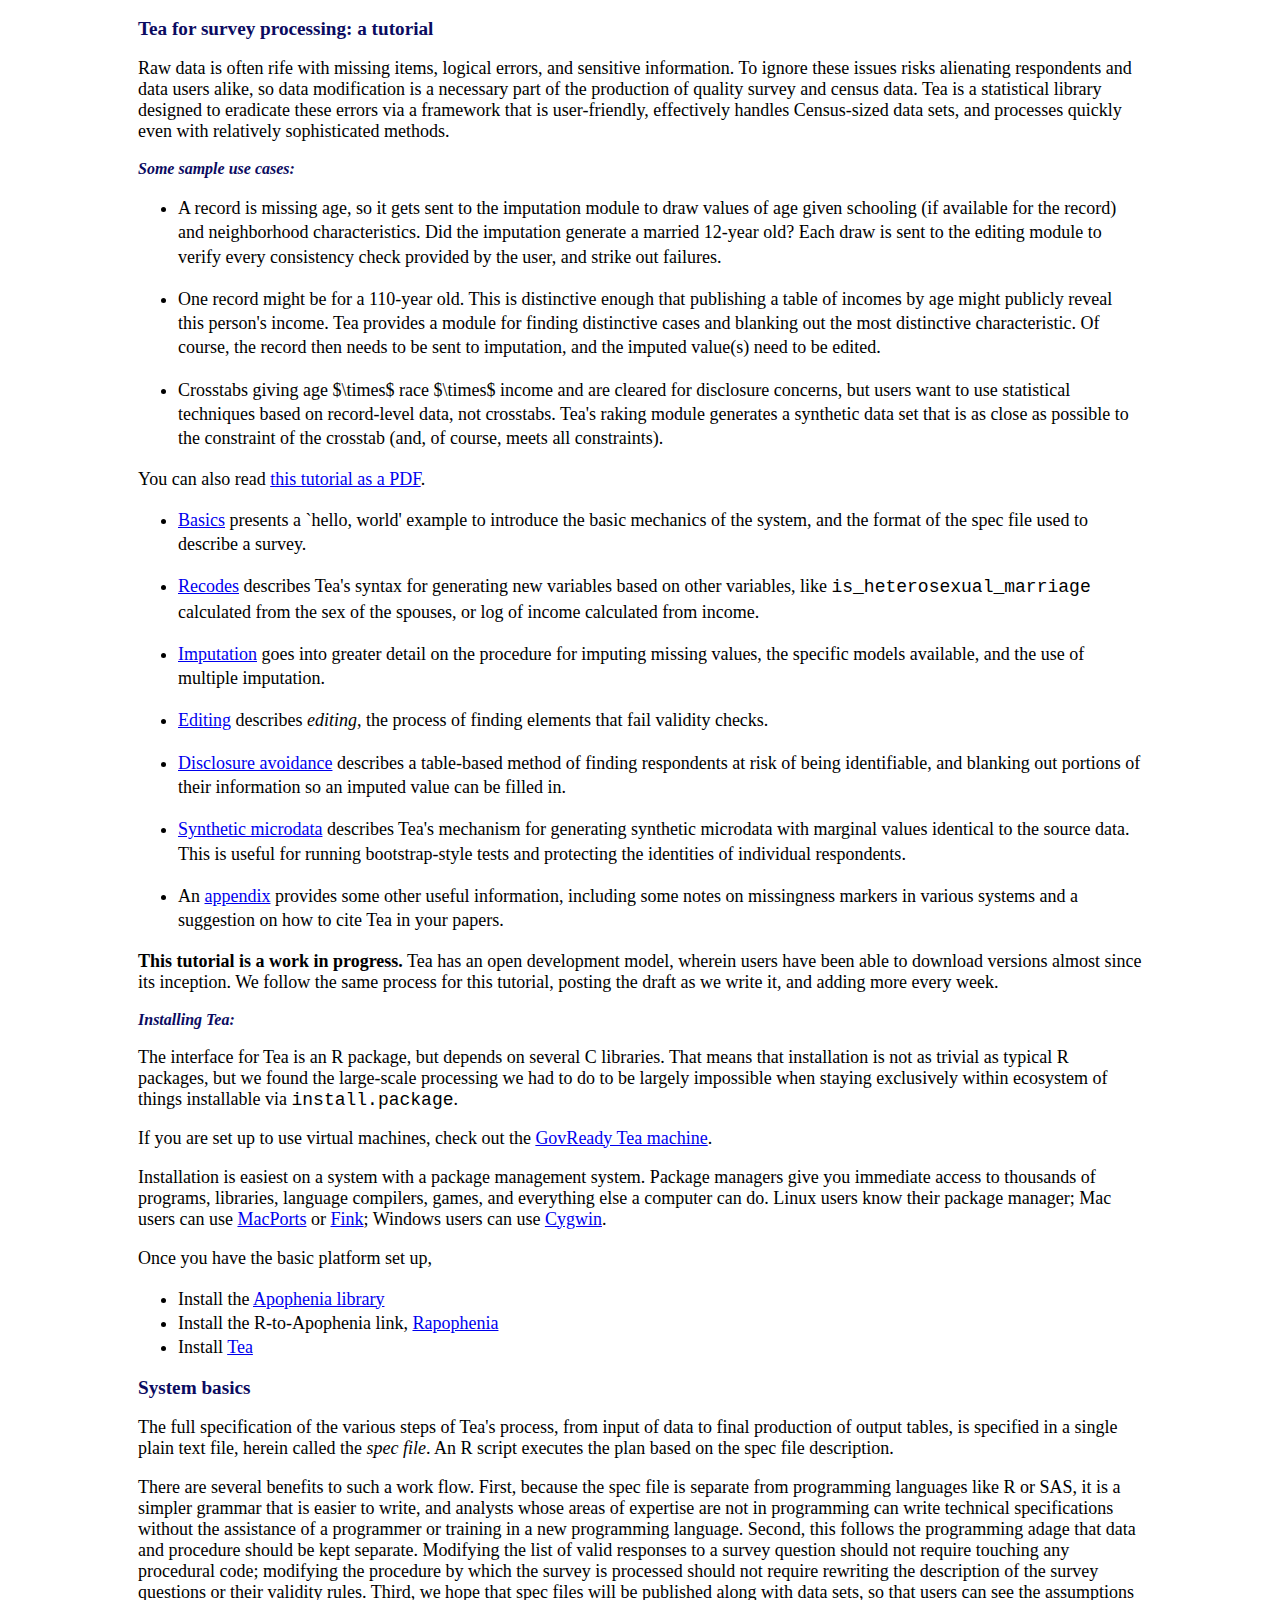
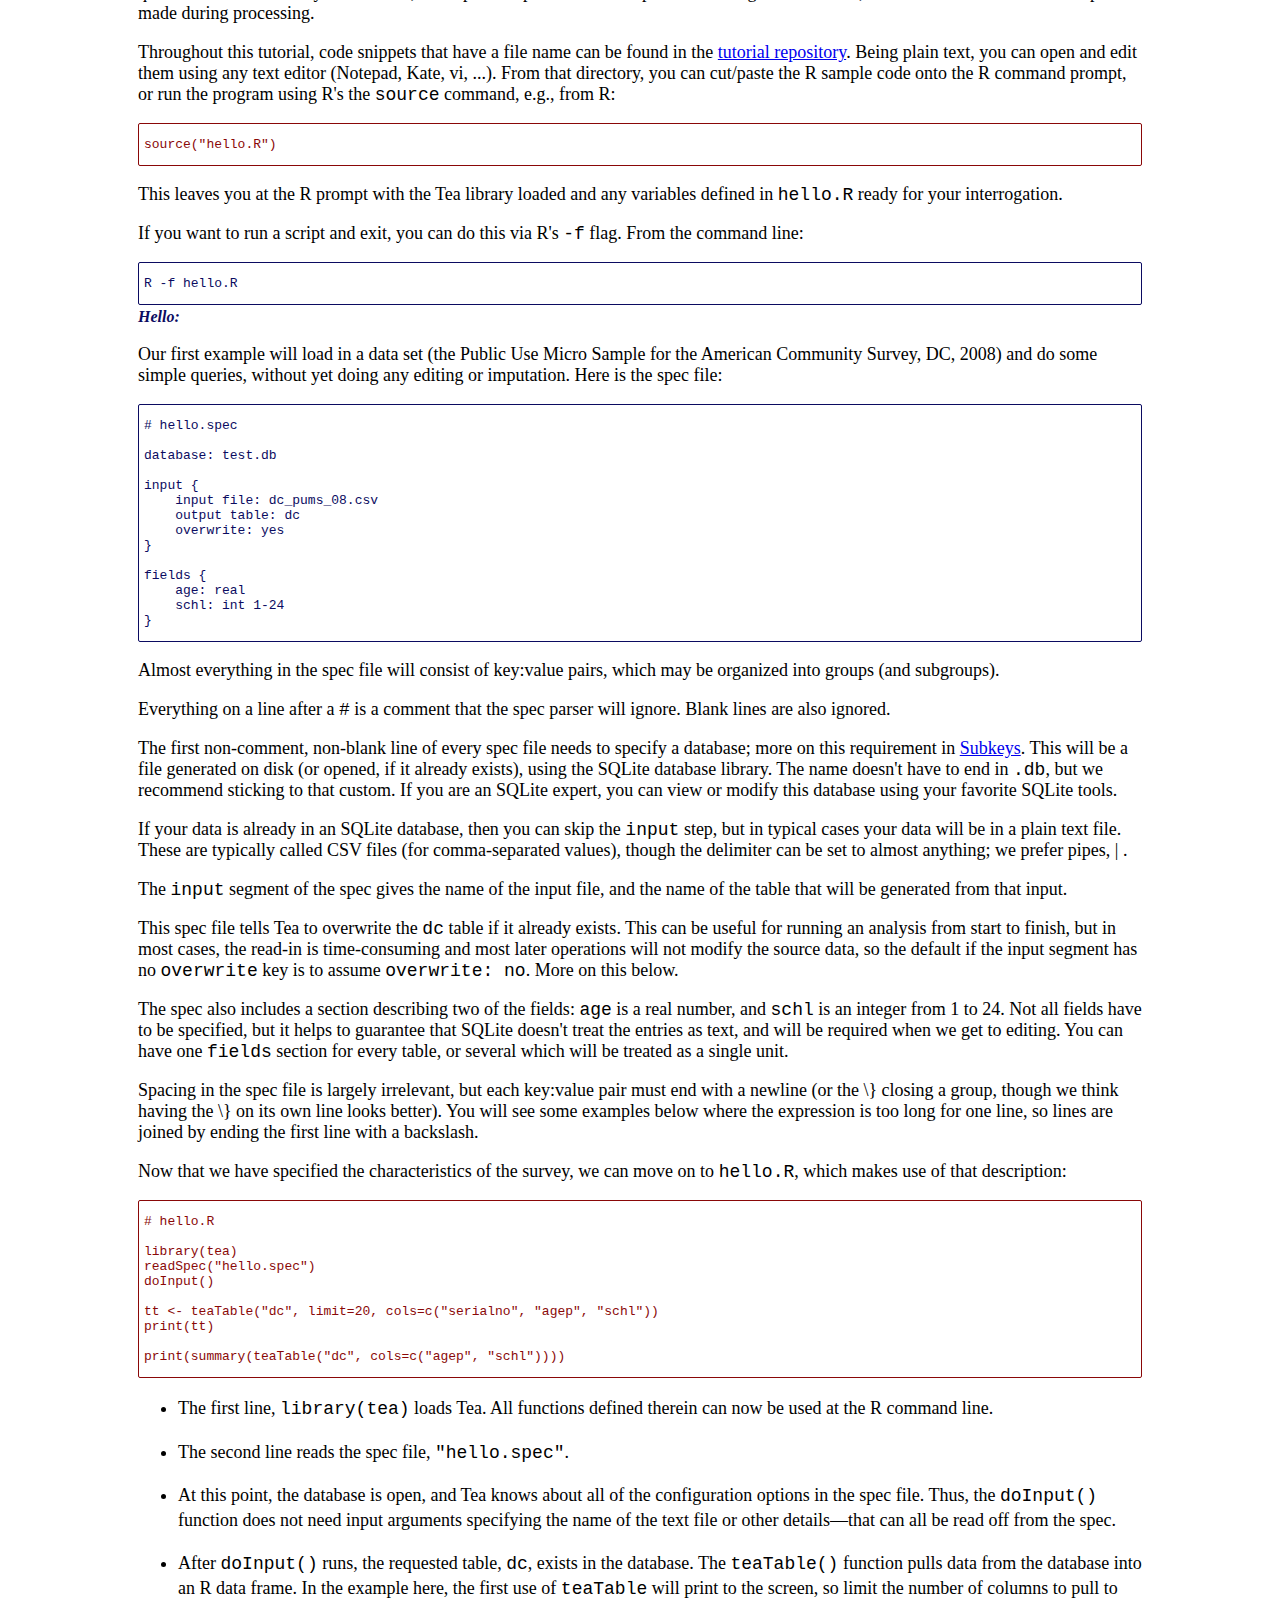
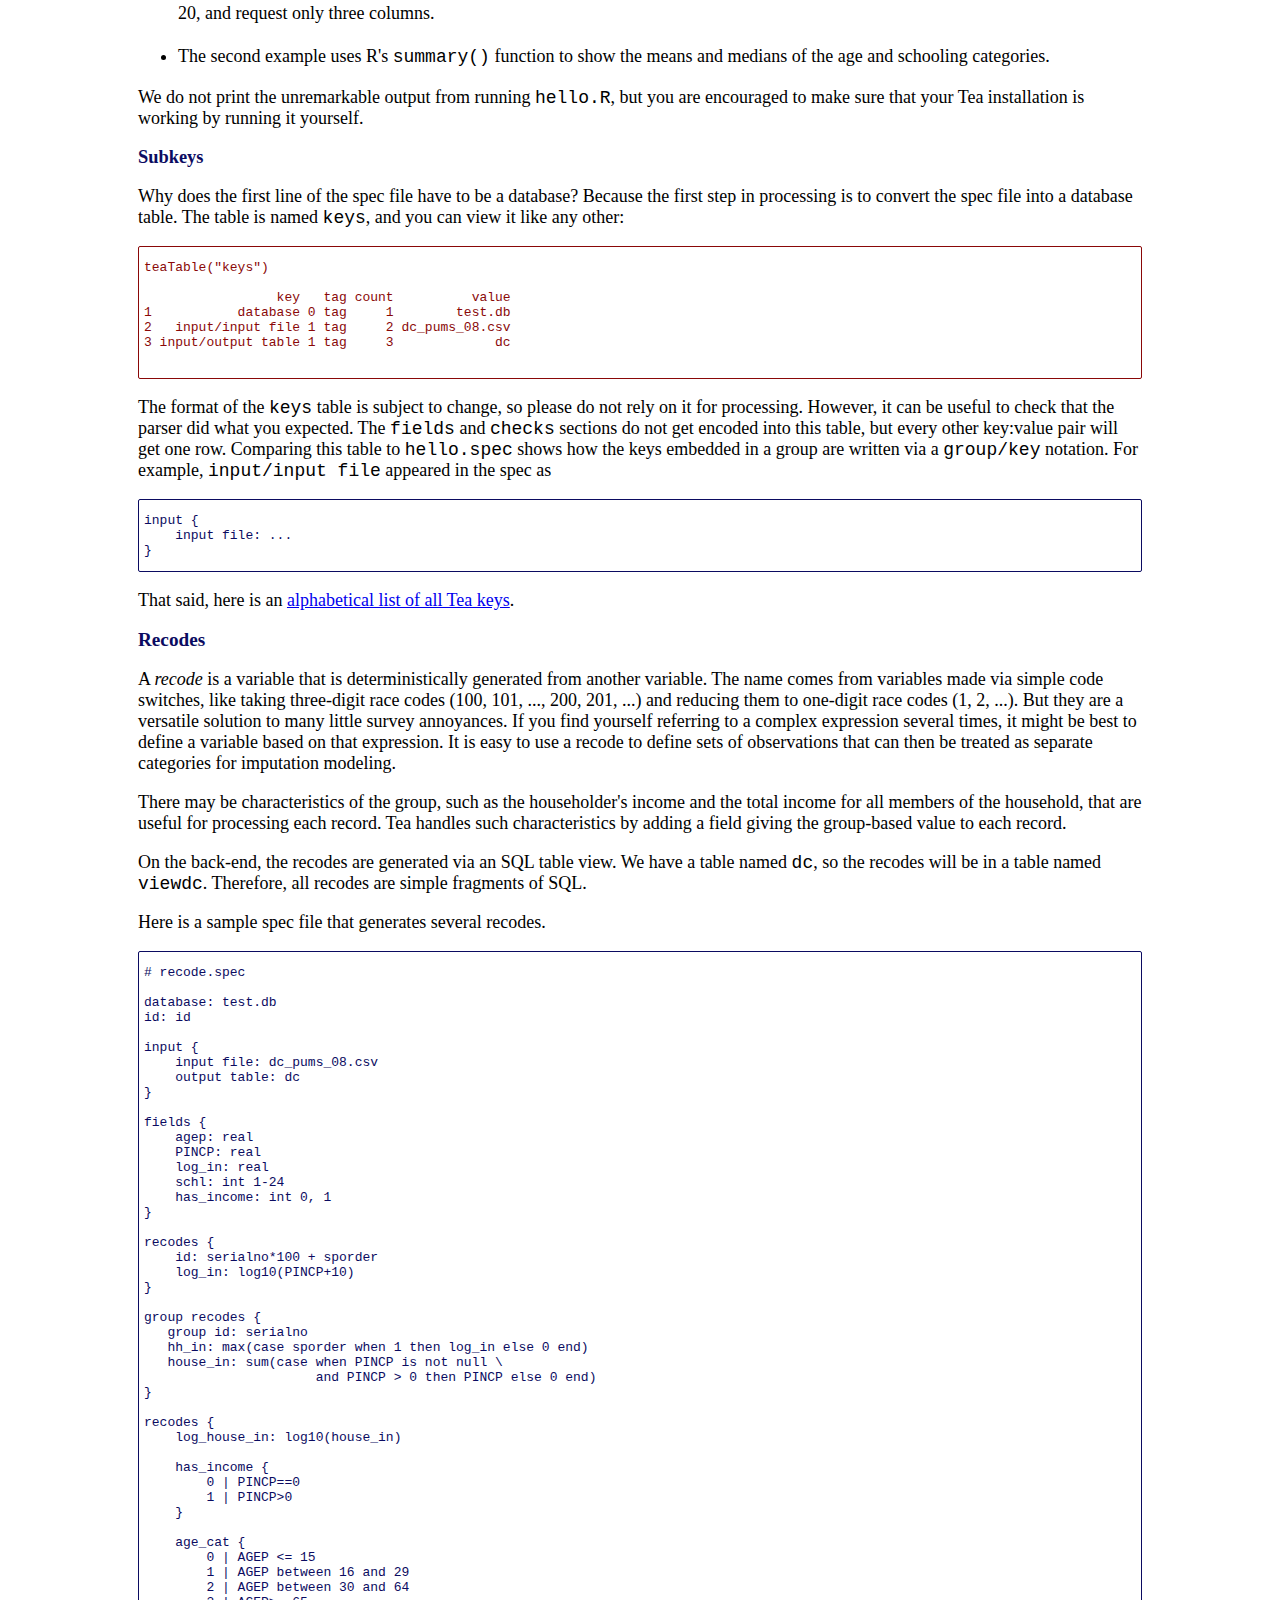
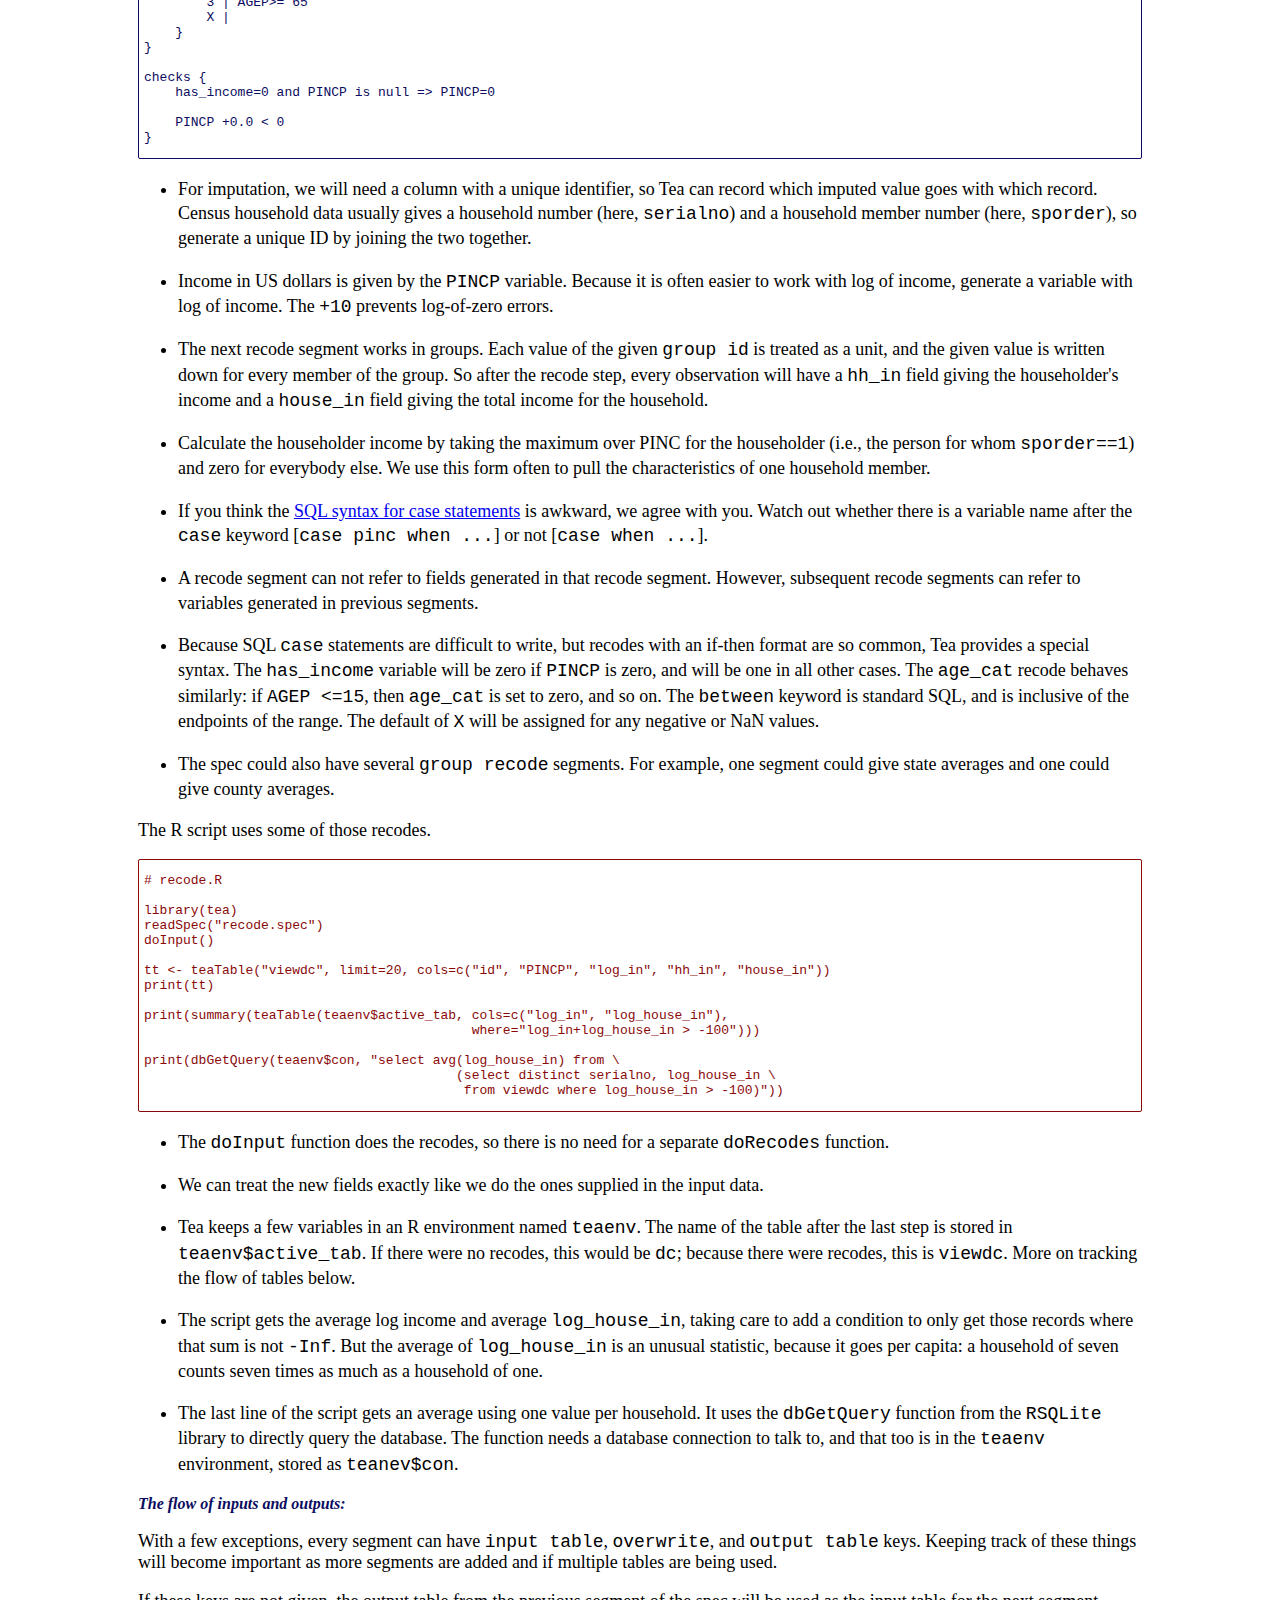
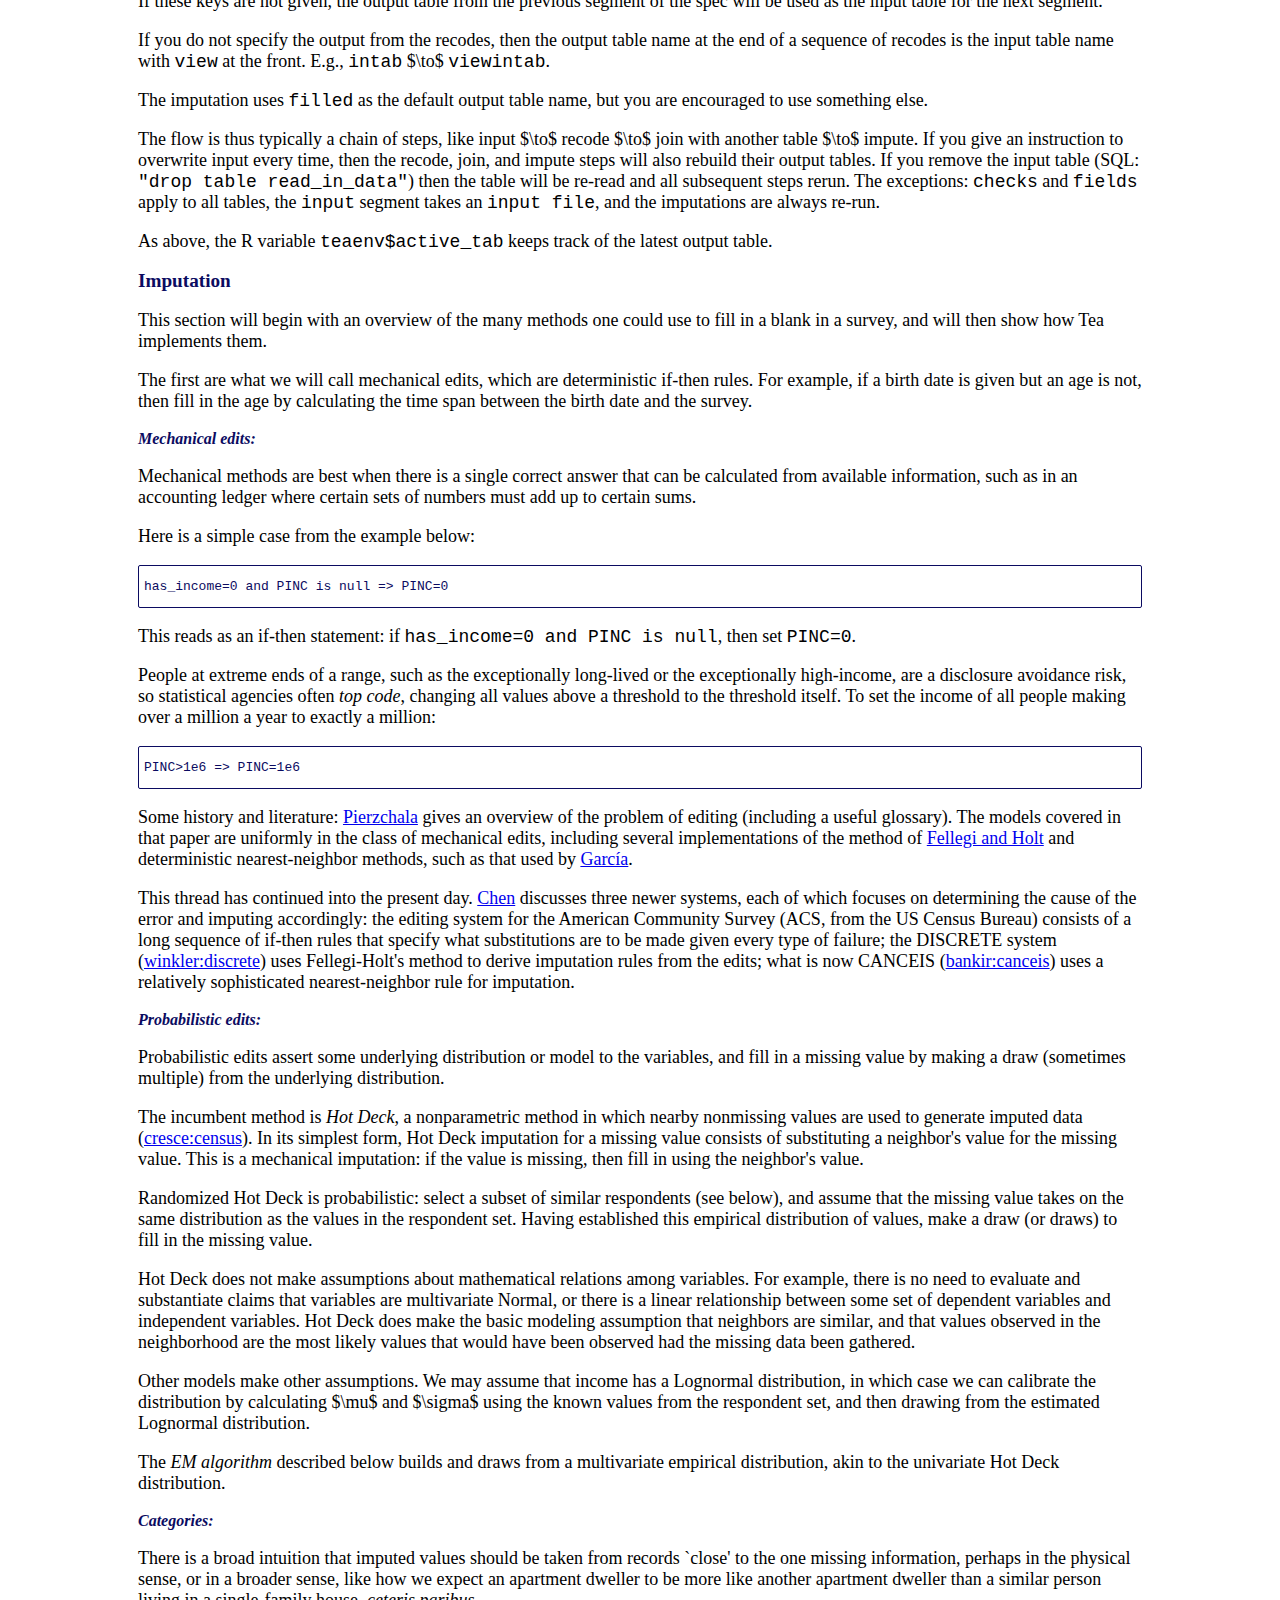
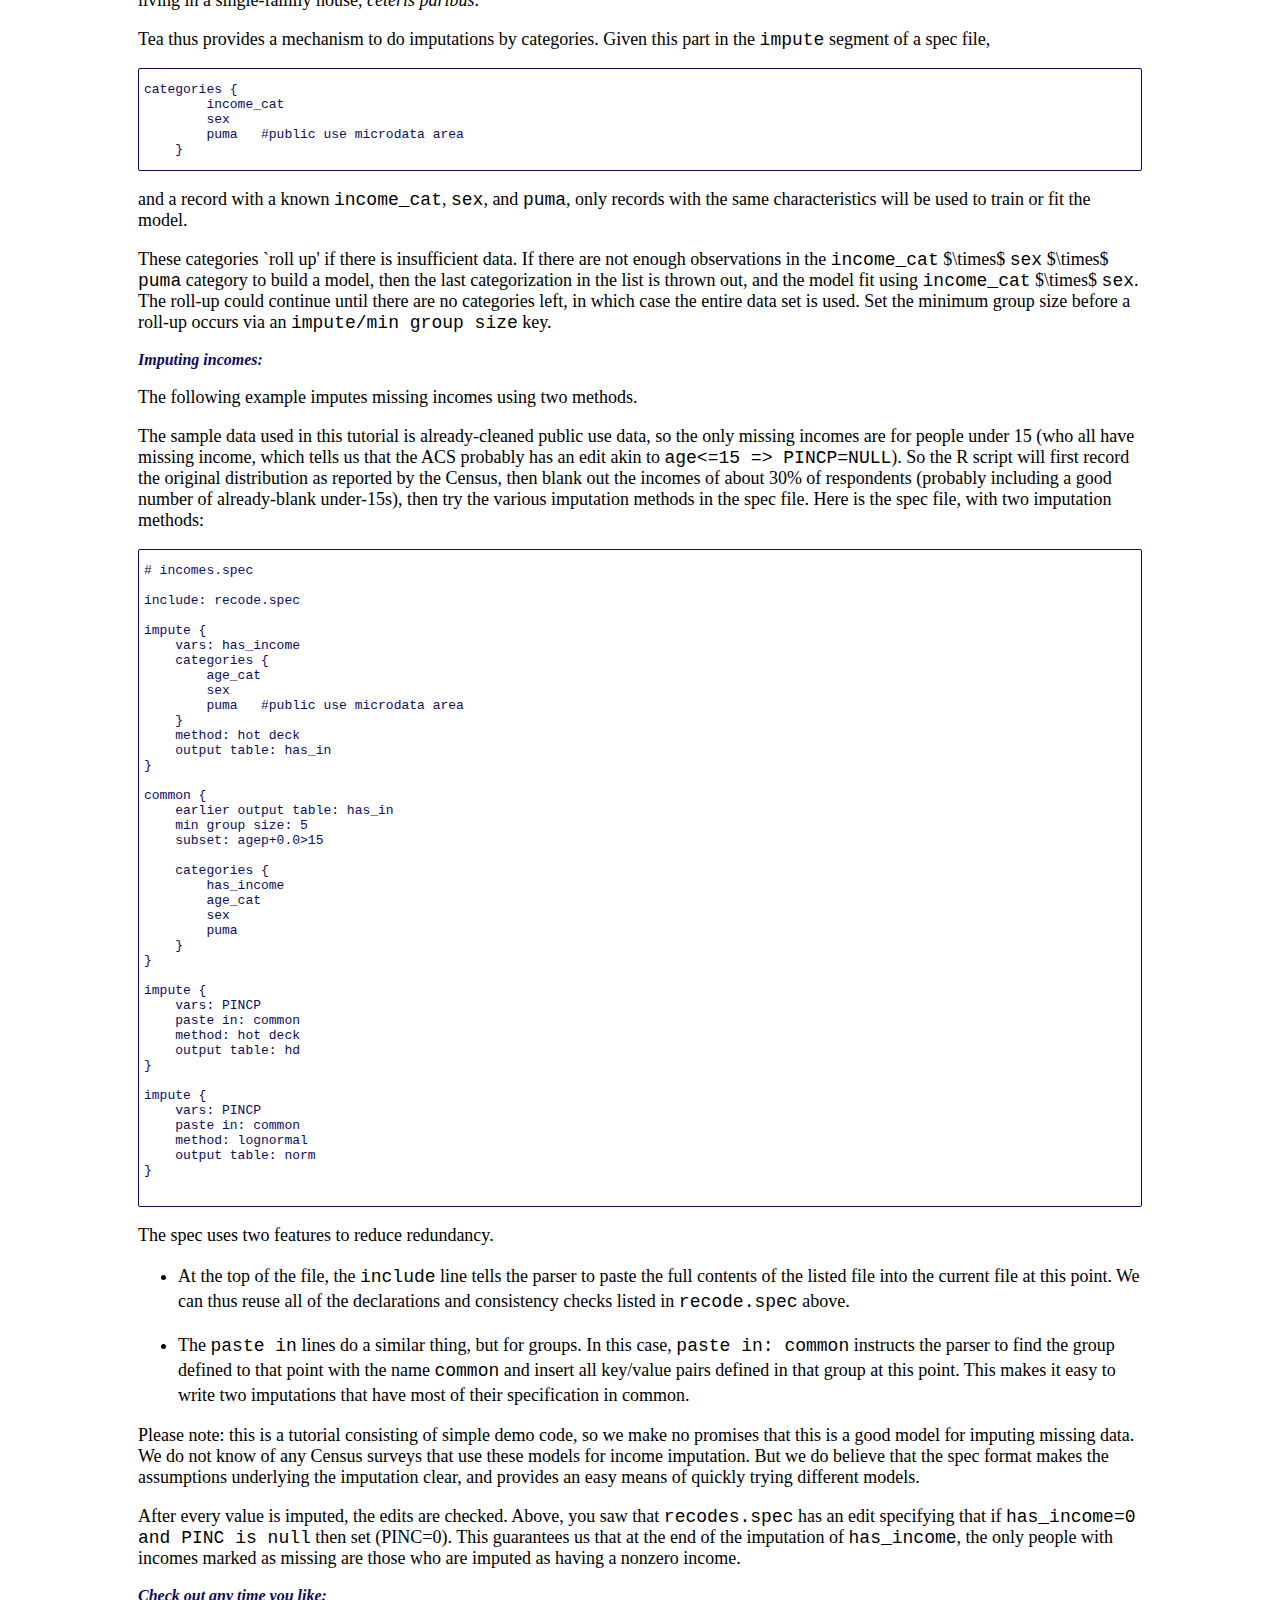
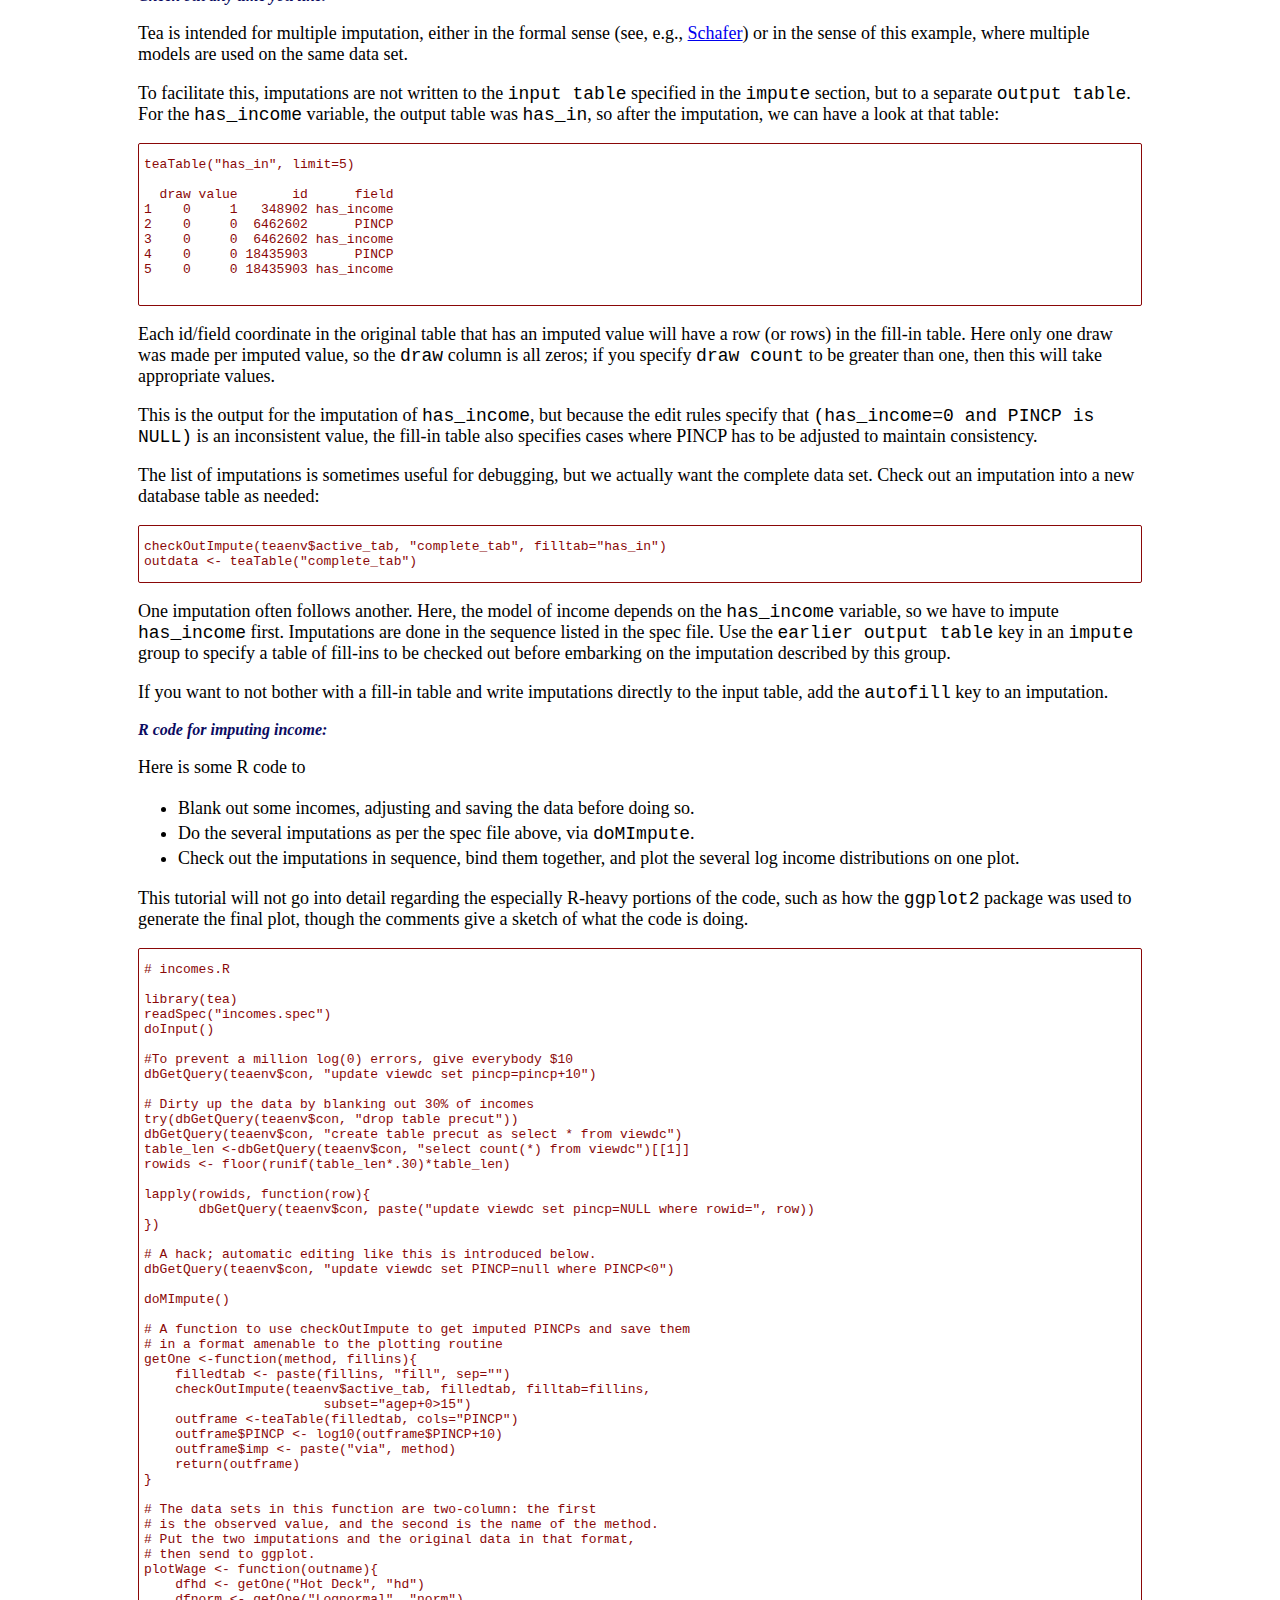
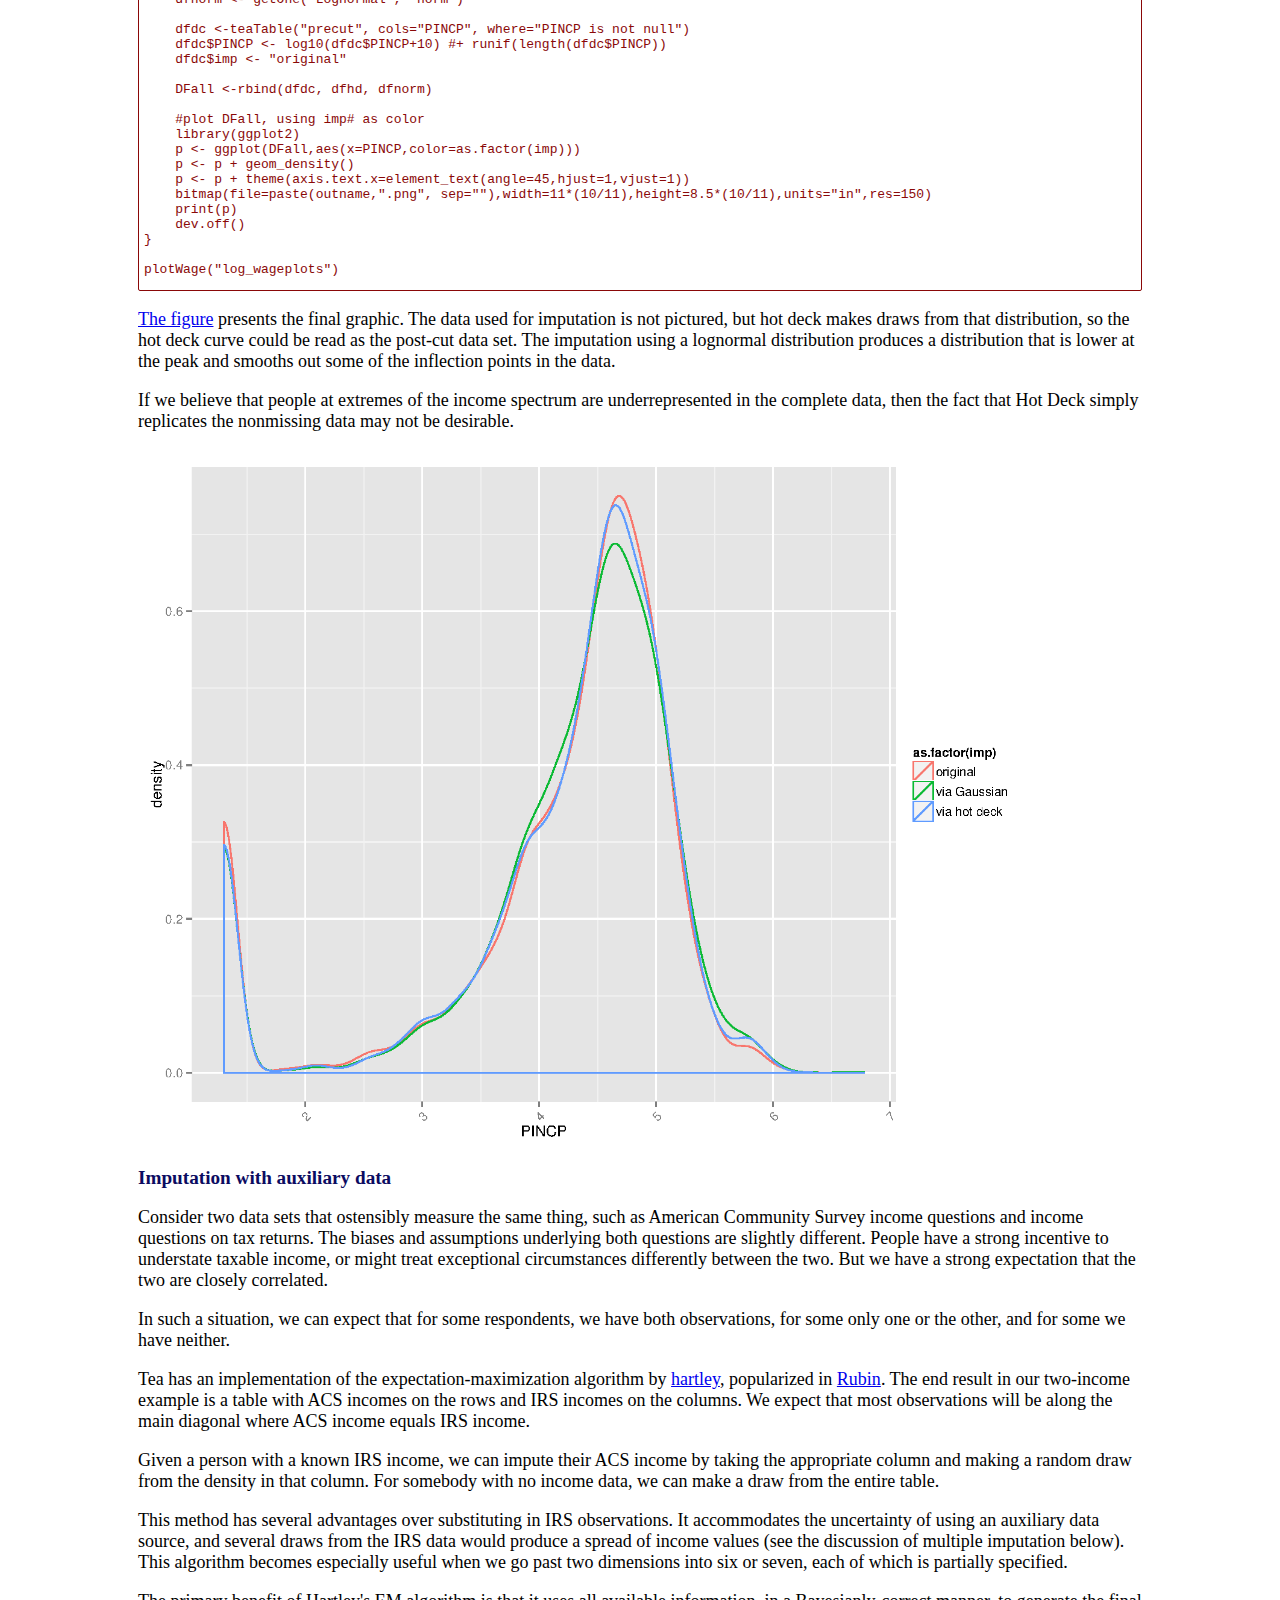
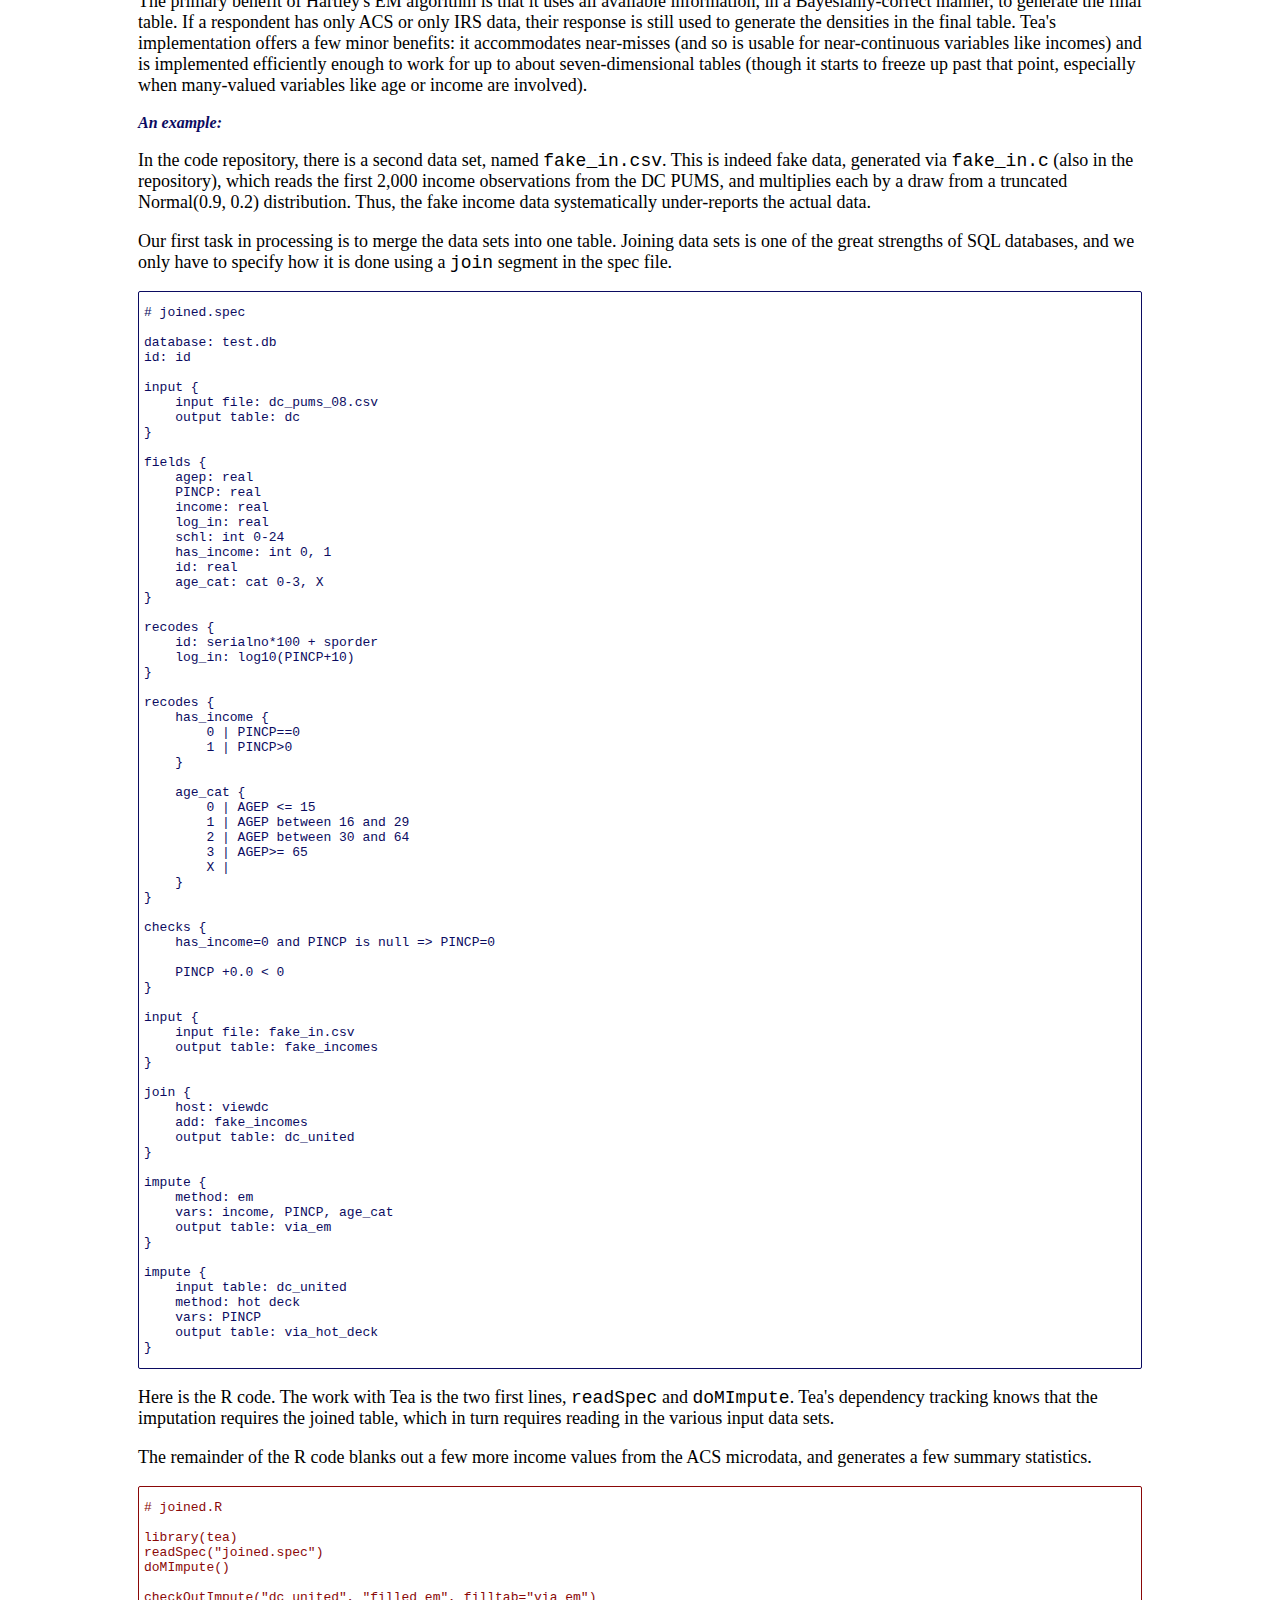
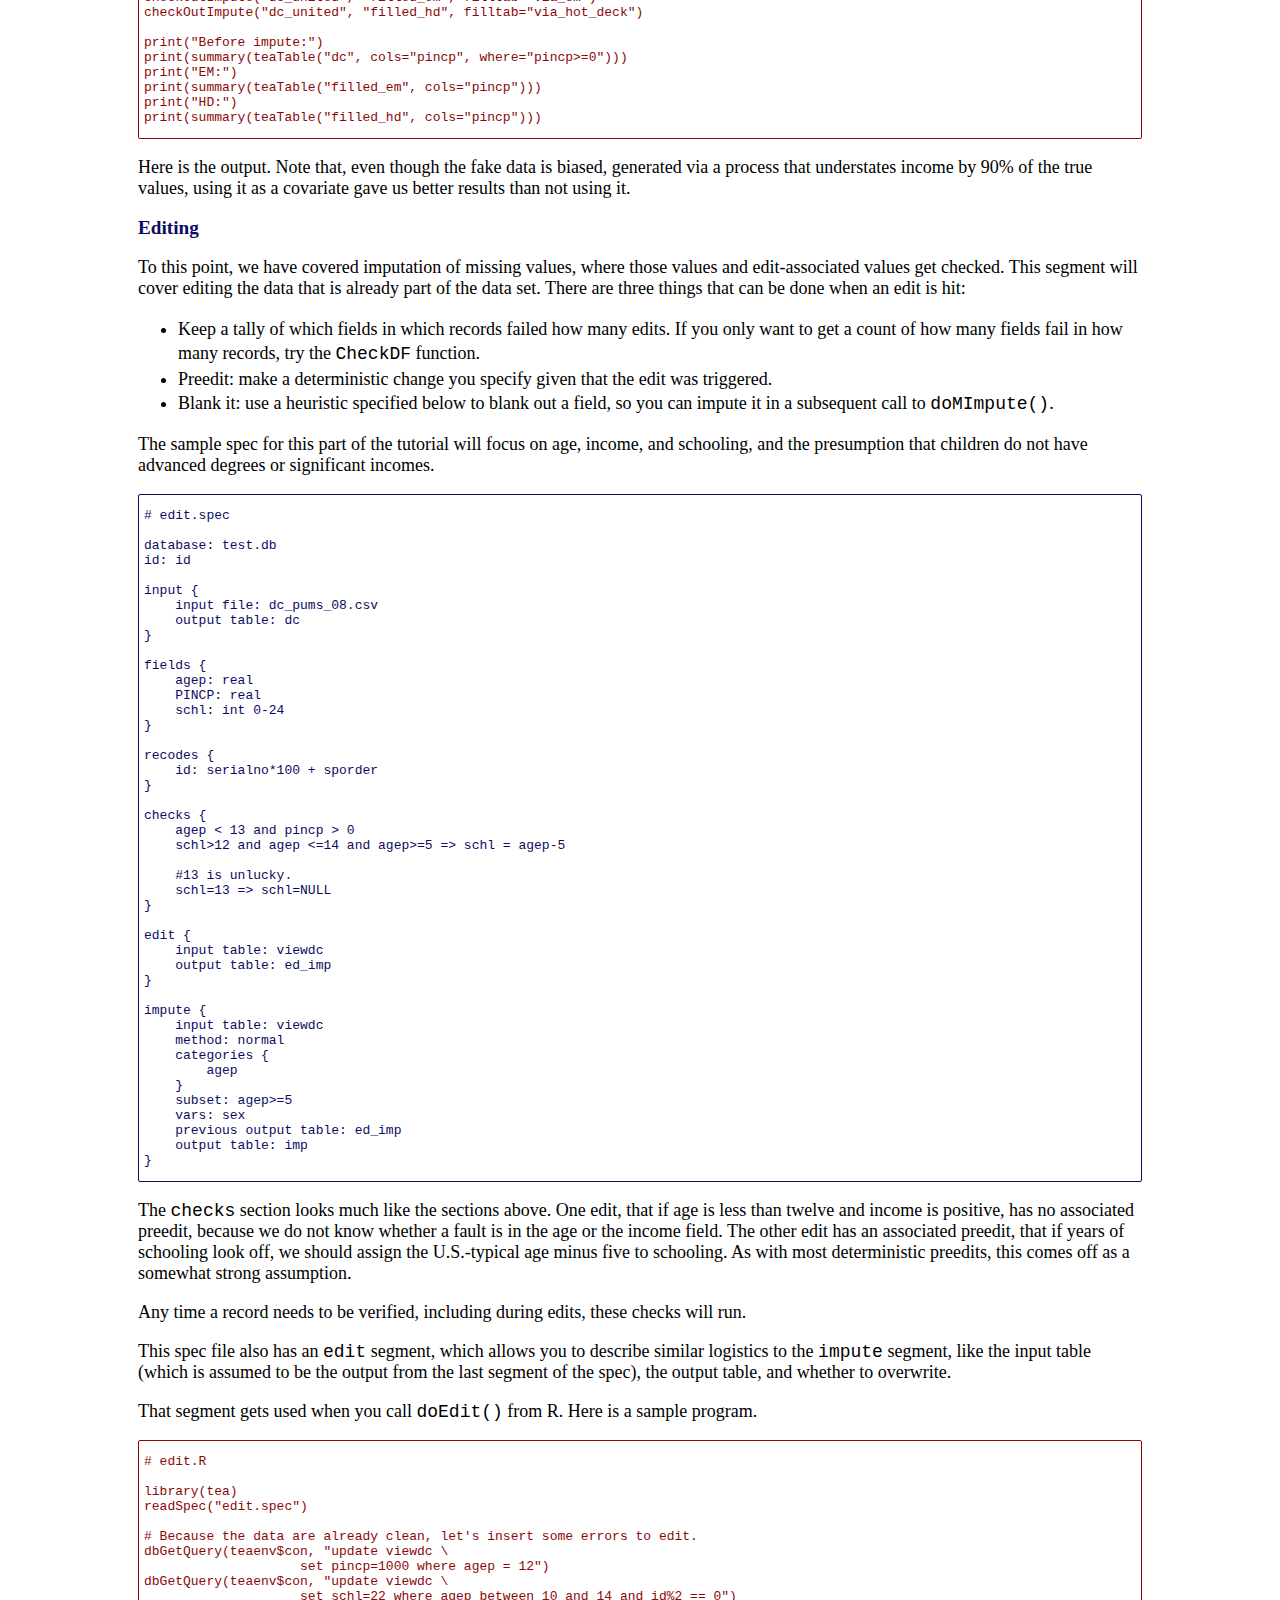
==== commit 3024fe64: "Another update." ====
--- a/index.html
+++ b/index.html
@@ -81,7 +81,7 @@
 
 <p>    </li>
             <li> An  <a href="#appendices">appendix</a> provides some
-    other useful information, including some notes on missingess markers in various
+    other useful information, including some notes on missingness markers in various
     systems and a suggestion on how to cite Tea in your papers.</p>
 
 <p>        </li></ul></p>
@@ -645,8 +645,8 @@
 
 <p>Please note:
 this is a tutorial consisting of simple demo code, so we make no promises that this
-is a good model for imputing missing data. There are not yet any Census surveys that
-use these techniques for income imputation.  But we do believe that the spec format
+is a good model for imputing missing data. We do not know of any Census surveys that
+use these models for income imputation. But we do believe that the spec format
 makes the assumptions underlying the imputation clear, and provides an easy means of
 quickly trying different models.</p>
 
@@ -796,28 +796,320 @@
 
 <p><a name="log_wageplotspic"><img src="log_wageplots.png" alt="Log wages from the data and imputed using Hot Deck and a Normal distribution." width="90%"></a></p>
 
+<p><a name="emsec"><h1>Imputation with auxiliary data</h1></a><p></p>
+
+<p>Consider two data sets that ostensibly measure the same thing, such as American Community
+Survey income questions and income questions on tax returns. The biases and
+assumptions underlying both questions are slightly different. People have a strong
+incentive to understate taxable income, or might treat exceptional circumstances
+differently between the two. But we have a strong expectation that the two are closely
+correlated.</p>
+
+<p>In such a situation, we can expect that for some respondents, we have both observations,
+for some only one or the other, and for some we have neither.</p>
+
+<p>Tea has an implementation of the expectation-maximization algorithm by <a href="#hartley:em">hartley</a>, popularized in <a href="#rubin:implementation">Rubin</a>.
+The end result in our two-income example is a table with ACS incomes on the rows and
+IRS incomes on the columns. We expect that most observations will be along the main
+diagonal where ACS income equals IRS income.</p>
+
+<p>Given a person with a known IRS income, we can impute their ACS income by taking the
+appropriate column and making a random draw from the density in that column. For somebody
+with no income data, we can make a draw from the entire table.</p>
+
+<p>This method has several advantages over substituting in IRS observations. It accommodates
+the uncertainty of using an auxiliary data source, and several draws from the IRS data
+would produce a spread of income values (see the discussion of multiple imputation
+below). This algorithm becomes especially useful when we go past two dimensions into
+six or seven, each of which is partially specified.</p>
+
+<p>The primary benefit of Hartley's EM algorithm is that it uses all available information,
+in a Bayesianly-correct manner, to generate the final table. If a respondent has only ACS
+or only IRS data, their response is still used to generate the densities in the final table.
+Tea's implementation offers a few minor benefits: it accommodates near-misses (and so is
+usable for near-continuous variables like incomes) and is implemented efficiently enough
+to work for up to about seven-dimensional tables (though it starts to freeze up past that point,
+especially when many-valued variables like age or income are involved).</p>
+
+<h6>An example</h6><p></p>
+
+<p>In the code repository, there is a second data set, named <tt>fake_in.csv</tt>. This is indeed fake
+data, generated via <tt>fake_in.c</tt> (also in the repository), which reads the first 2,000 income observations from the DC PUMS, and multiplies each by a draw from a truncated Normal(0.9, 0.2) distribution. Thus, the fake income data systematically under-reports the actual data.</p>
+
+<p>Our first task in processing is to merge the data sets into one table. Joining data sets
+is one of the great strengths of SQL databases, and we only have to specify how it is done
+using a <tt>join</tt> segment in the spec file. </p>
+
+<div class="spec"><pre><code># joined.spec
+
+database: test.db
+id: id
+
+input {
+    input file: dc_pums_08.csv
+    output table: dc
+}
+
+fields {
+    agep: real
+    PINCP: real
+    income: real
+    log_in: real
+    schl: int 0-24
+    has_income: int 0, 1
+    id: real
+    age_cat: cat 0-3, X
+}
+
+recodes {
+    id: serialno*100 + sporder
+    log_in: log10(PINCP+10)
+}
+
+recodes {
+    has_income {
+        0 | PINCP==0
+        1 | PINCP>0
+    }
+
+    age_cat {
+        0 | AGEP <= 15
+        1 | AGEP between 16 and 29
+        2 | AGEP between 30 and 64
+        3 | AGEP>= 65
+        X |
+    }
+}
+
+checks {
+    has_income=0 and PINCP is null => PINCP=0
+
+    PINCP +0.0 < 0
+}
+
+input {
+    input file: fake_in.csv
+    output table: fake_incomes
+}
+
+join {
+    host: viewdc
+    add: fake_incomes
+    output table: dc_united
+}
+
+impute {
+    method: em
+    vars: income, PINCP, age_cat
+    output table: via_em
+}
+
+impute {
+    input table: dc_united
+    method: hot deck
+    vars: PINCP
+    output table: via_hot_deck
+}
+</code></pre></div>
+
+<p>Here is the R code. The work with Tea is the two first lines, <tt>readSpec</tt> and
+<tt>doMImpute</tt>. Tea's dependency tracking knows that the imputation requires the joined
+table, which in turn requires reading in the various input data sets.</p>
+
+<p>The remainder of the R code blanks out a few more income values from the ACS microdata,
+and generates a few summary statistics.</p>
+
+<div class="rcode"><pre><code># joined.R
+
+library(tea)
+readSpec("joined.spec")
+doMImpute()
+
+checkOutImpute("dc_united", "filled_em", filltab="via_em")
+checkOutImpute("dc_united", "filled_hd", filltab="via_hot_deck")
+
+print("Before impute:")
+print(summary(teaTable("dc", cols="pincp", where="pincp>=0")))      
+print("EM:")
+print(summary(teaTable("filled_em", cols="pincp")))      
+print("HD:")
+print(summary(teaTable("filled_hd", cols="pincp")))      
+</code></pre></div>
+
+<p>Here is the output. Note that, even though the fake data is biased, generated via a
+process that understates income by 90% of the true values, using it as a covariate gave us
+better results than not using it.</p>
+
 <p><a name="editsec"><h1>Editing</h1></a><p> </p>
 
-<p>Edits go in the <tt>checks</tt> segment of the spec. You already saw examples above, in the
-form of the mechanical edits:</p>
-
-<div class="spec"><pre><code>checks {
-    has_income=0 and PINC is null => PINCP=0
-
-    PINCP>1e6 => PINC=1e6   # top code
-
-    PINCP+0.0<0
-}</code></pre></div>
-
-<p>Note that edits are pessimstic: put the event that would cause a failure in the <tt>checks</tt>
-section of the spec (e.g., <tt>PINCP<0</tt>), not the condition that you would like to see
-remain true (e.g., <tt>PINCP>=0</tt>).</p>
-
-<p>You already saw that the imputations always check their results against the edits. For
-example, a Normal distribution could easily generate negative incomes, but Tea checks
-every draw against every consistency check, and throws away and redraws any that fail.</p>
-
-<p>How to run the edits outside the context of an imputation here.</p>
+<p>To this point, we have covered imputation of missing values, where those values and
+edit-associated values get checked. This segment will cover editing the data that is already
+part of the data set. There are three things that can be done when an edit is hit:</p>
+
+<p><ul>
+            <li> Keep a tally of which fields in which records failed how many edits.
+        If you only want to get a count of how many fields fail in how many records,
+        try the <tt>CheckDF</tt> function.
+    </li>
+            <li> Preedit: make a deterministic change you specify given that the edit was triggered.
+    </li>
+            <li> Blank it: use a heuristic specified below to blank out a field, so you can impute it
+        in a subsequent call to <tt>doMImpute()</tt>.</p>
+
+<p>        </li></ul></p>
+
+<p>The sample spec for this part of the tutorial will focus on age, income, and schooling,
+and the presumption that children do not have advanced degrees or significant incomes.</p>
+
+<div class="spec"><pre><code># edit.spec
+
+database: test.db
+id: id
+
+input {
+    input file: dc_pums_08.csv
+    output table: dc
+}
+
+fields {
+    agep: real
+    PINCP: real
+    schl: int 0-24
+}
+
+recodes {
+    id: serialno*100 + sporder
+}
+
+checks {
+    agep < 13 and pincp > 0
+    schl>12 and agep <=14 and agep>=5 => schl = agep-5
+
+    #13 is unlucky.
+    schl=13 => schl=NULL
+}
+
+edit {
+    input table: viewdc
+    output table: ed_imp
+}
+
+impute {
+    input table: viewdc
+    method: normal
+    categories {
+        agep
+    }
+    subset: agep>=5
+    vars: sex
+    previous output table: ed_imp
+    output table: imp
+}
+</code></pre></div>
+
+<p>The <tt>checks</tt> section looks much like the sections above. One edit, that if age is
+less than twelve and income is positive, has no associated preedit, because we do
+not know whether a fault is in the age or the income field. The other edit has an
+associated preedit, that if years of schooling look off, we should assign the
+U.S.-typical age minus five to schooling. As with most deterministic preedits, this
+comes off as a somewhat strong assumption.</p>
+
+<p>Any time a record needs to be verified, including during edits, these checks will run.</p>
+
+<p>This spec file also has an <tt>edit</tt> segment, which allows you to describe similar
+logistics to the <tt>impute</tt> segment, like the input table (which is assumed to be the output
+from the last segment of the spec), the output table, and whether to overwrite.</p>
+
+<p>That segment gets used when you call <tt>doEdit()</tt> from R. Here is a sample program. </p>
+
+<div class="rcode"><pre><code># edit.R
+
+library(tea)
+readSpec("edit.spec")
+
+# Because the data are already clean, let's insert some errors to edit.
+dbGetQuery(teaenv$con, "update viewdc \
+                    set pincp=1000 where agep = 12")
+dbGetQuery(teaenv$con, "update viewdc \
+                    set schl=22 where agep between 10 and 14 and id%2 == 0")
+
+doEdit()
+
+checkOutImpute("viewdc", "vv", filltab="ed_imp")
+teaTable("vv", cols=c("agep", "schl"), where="agep<15 and schl>19")
+
+doMImpute()
+</code></pre></div>
+
+<p>The ACS PUMS is already edited, so the first order of business is to insert errors, which
+is what the two <tt>update</tt> queries do toward the head of the file.</p>
+
+<p>The <tt>doEdit</tt> call will fist handle the preedits.
+When a record hits a failure with a preedit:
+<ul>
+            <li> The change made by the preedit is recorded in the output table.
+    </li>
+            <li> For the purposes of this record, this modification is exhausted. The edit (here, that
+        <tt>schl>12 and agep<14</tt> is an error) wil still be checked.
+    </li>
+            <li> The whole check starts over, with the newly modified record.</p>
+
+<p>        </li></ul></p>
+
+<p>The record may encounter additional preedits, or it may get to the end of the edit list
+with no further changes. An exhausted preedit will not be reapplied to a record, so we are
+guaranteed forward progress.</p>
+
+<p>But there may still be edit failures. In this case, the next step that <tt>doEdit()</tt> will
+take is to blank out fields, with the intent of allowing you to impute them later.</p>
+
+<h6>The blanking procedure</h6><p>
+At this point in the process, we have checked every edit, and have a tally of every edit
+that failed for a given record, and know which fields are associated with the edit.</p>
+
+<p>We would like to blank out the value that is implicated in the most edits. Say that
+an edit regarding age and housing tenure failed. If age appears in a hundred edits and
+fails in six, while tenure appears in three edits but fails all three, we are inclined
+to believe that it is tenure (and perhaps some other variable in other age-related
+edits) that needs fixing. So we use a modified percentage of edits failed to determine
+which field to blank.</p>
+
+<p>The modifier is a user-specified salience, which you may set in the <tt>fields</tt> segment:</p>
+
+<div class="spec"><pre><code>fields {
+    age: [1.5] real
+    status: [2] cat married, single, divorced
+    tenure: cat own, rent
+}
+</code></pre></div>
+
+<p>Here, tenure has the default salience of one, and age has a salience of 1.5. In the example
+above, the score for age is now 1.5 * 6/100 = .09. The corresponding score for tenure
+is thus 1*3/3 = 1, so tenure is still going to be blanked if there is a failing edit
+regarding tenure and age.</p>
+
+<p>After tenure is blanked, all later edits regarding tenure are considered resolved for this
+record.</p>
+
+<h6>The follow-up imputation and the audit trail</h6><p>
+At the end of the <tt>doEdit()</tt> step, we have a fill-in table named <tt>edits</tt>, which is
+identical to the output from the imputation steps above, except that it may include some
+<tt>NULL</tt>s, indicating that a certain field in a certain record is to be blanked out.</p>
+
+<p>We could 
+use <tt>checkOutImpute</tt> to fold the list of changes into a new table and check that the
+edits have been made.</p>
+
+<p>Or, we can use the <tt>previous output table</tt> key in the imputation to have the imputation
+automatically pull the edits for us.</p>
+
+<p>In this setup, the edits and imputations have all been written to the same table, thus
+producing a complete audit trail. We can query for every entry with a given record ID to
+see what happened to the record over the course of things:</p>
+
+<div class="rcode"><pre><code>teaTable("ed_imp", where= "id=72023405")
+
+</code></pre></div>
 
 <p><a name="dasec"><h1>Disclosure avoidance</h1></a><p></p>
 
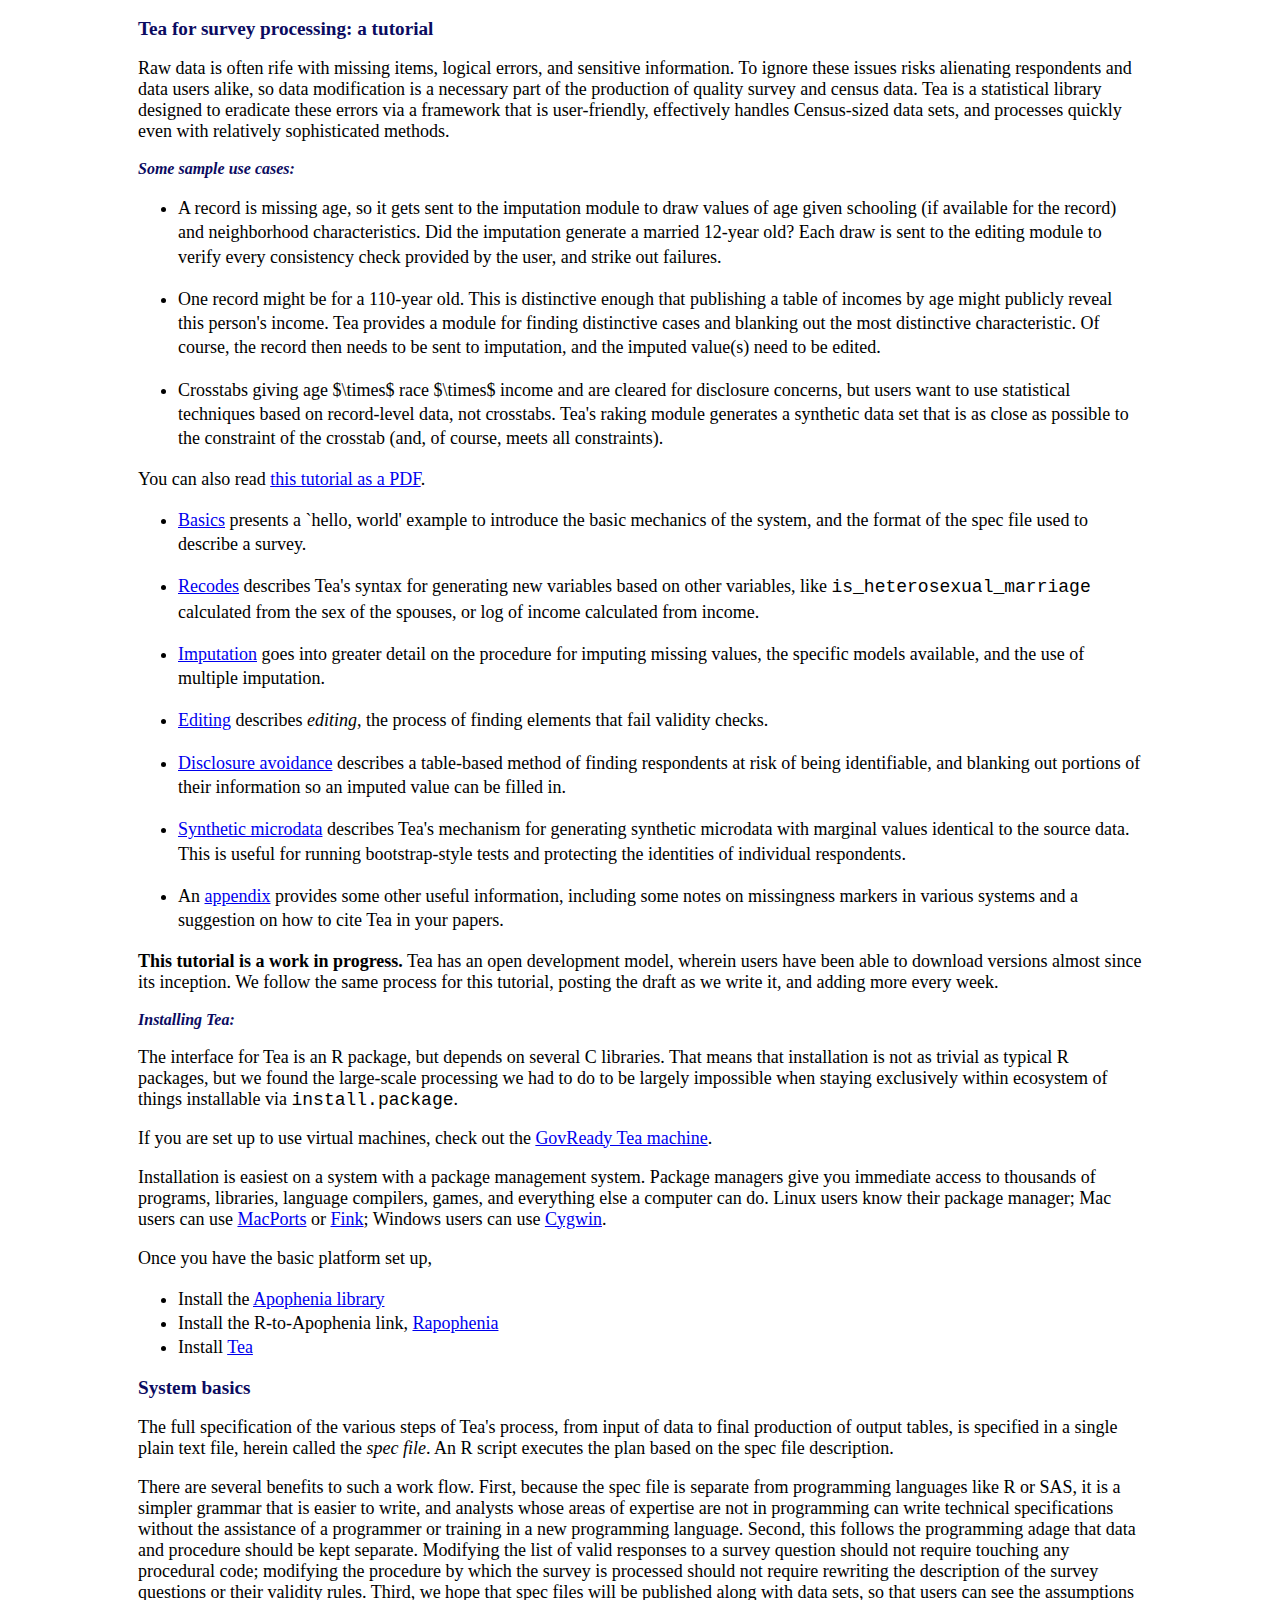
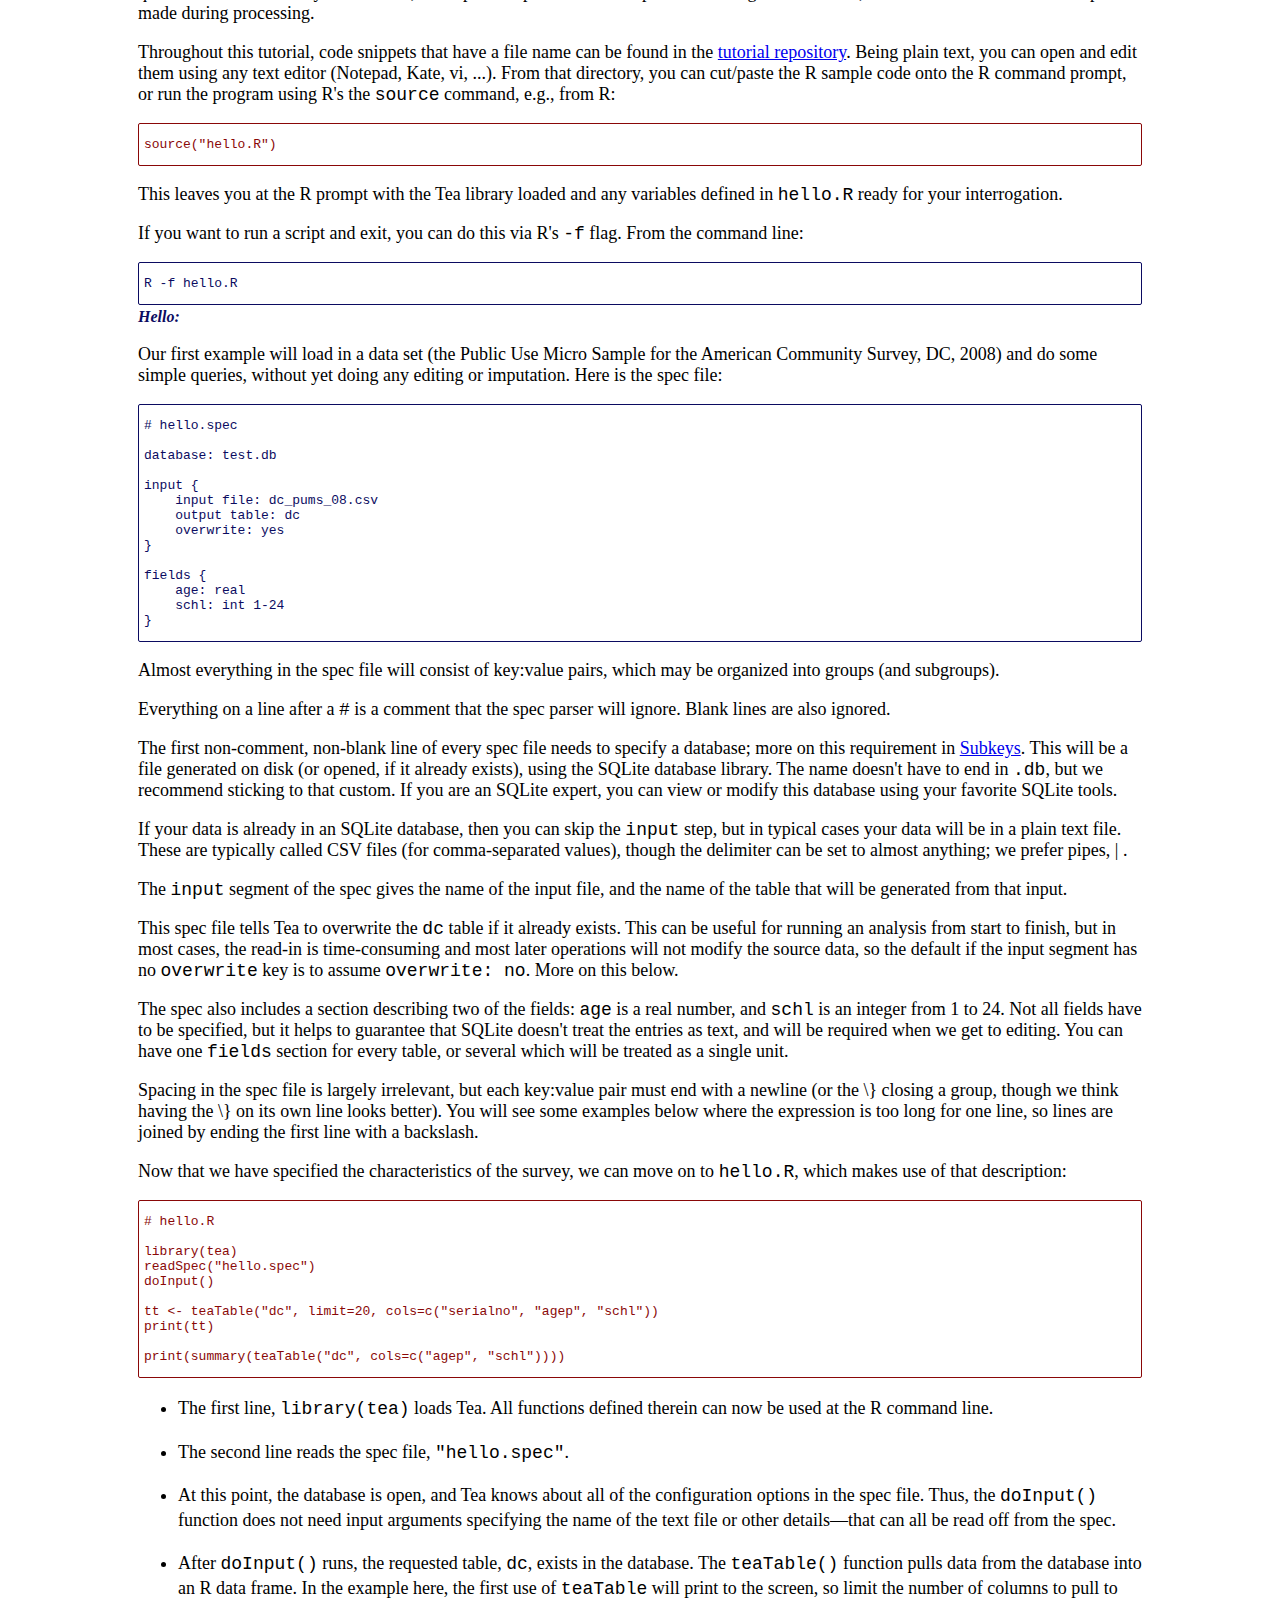
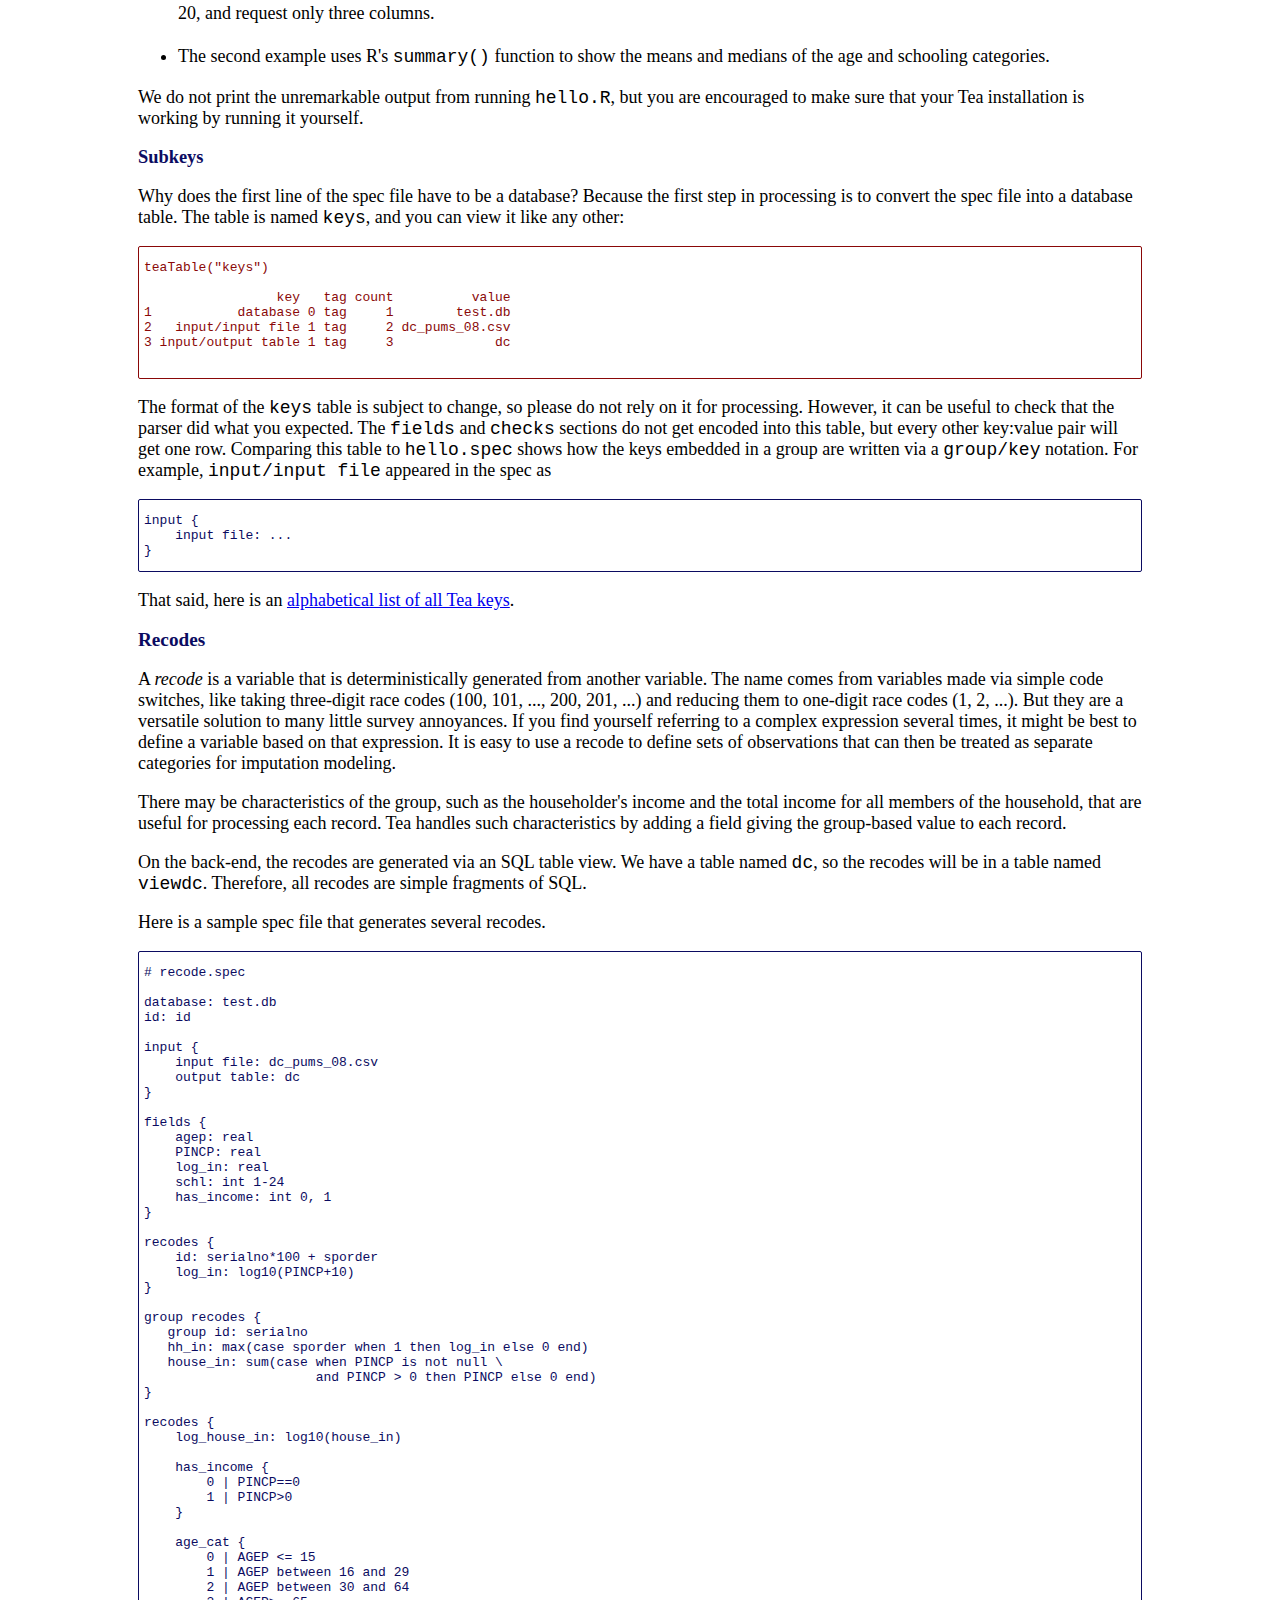
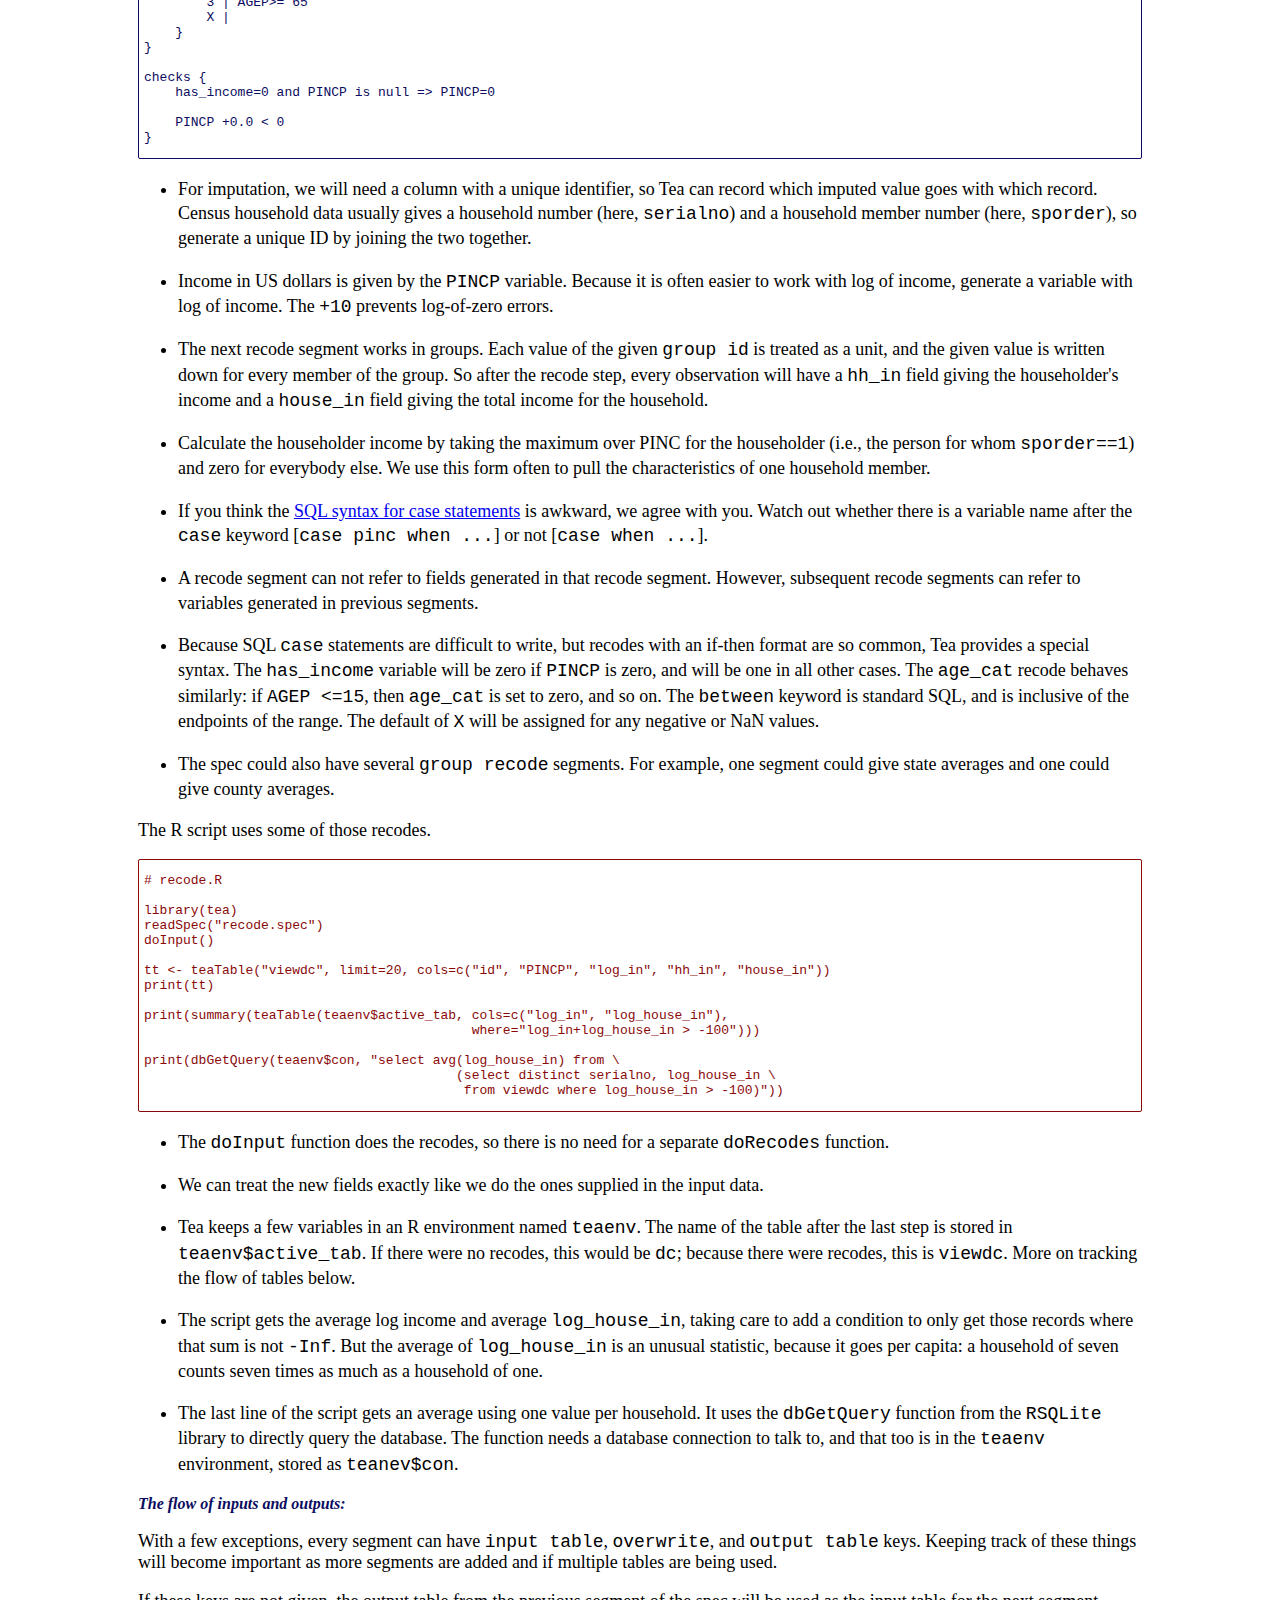
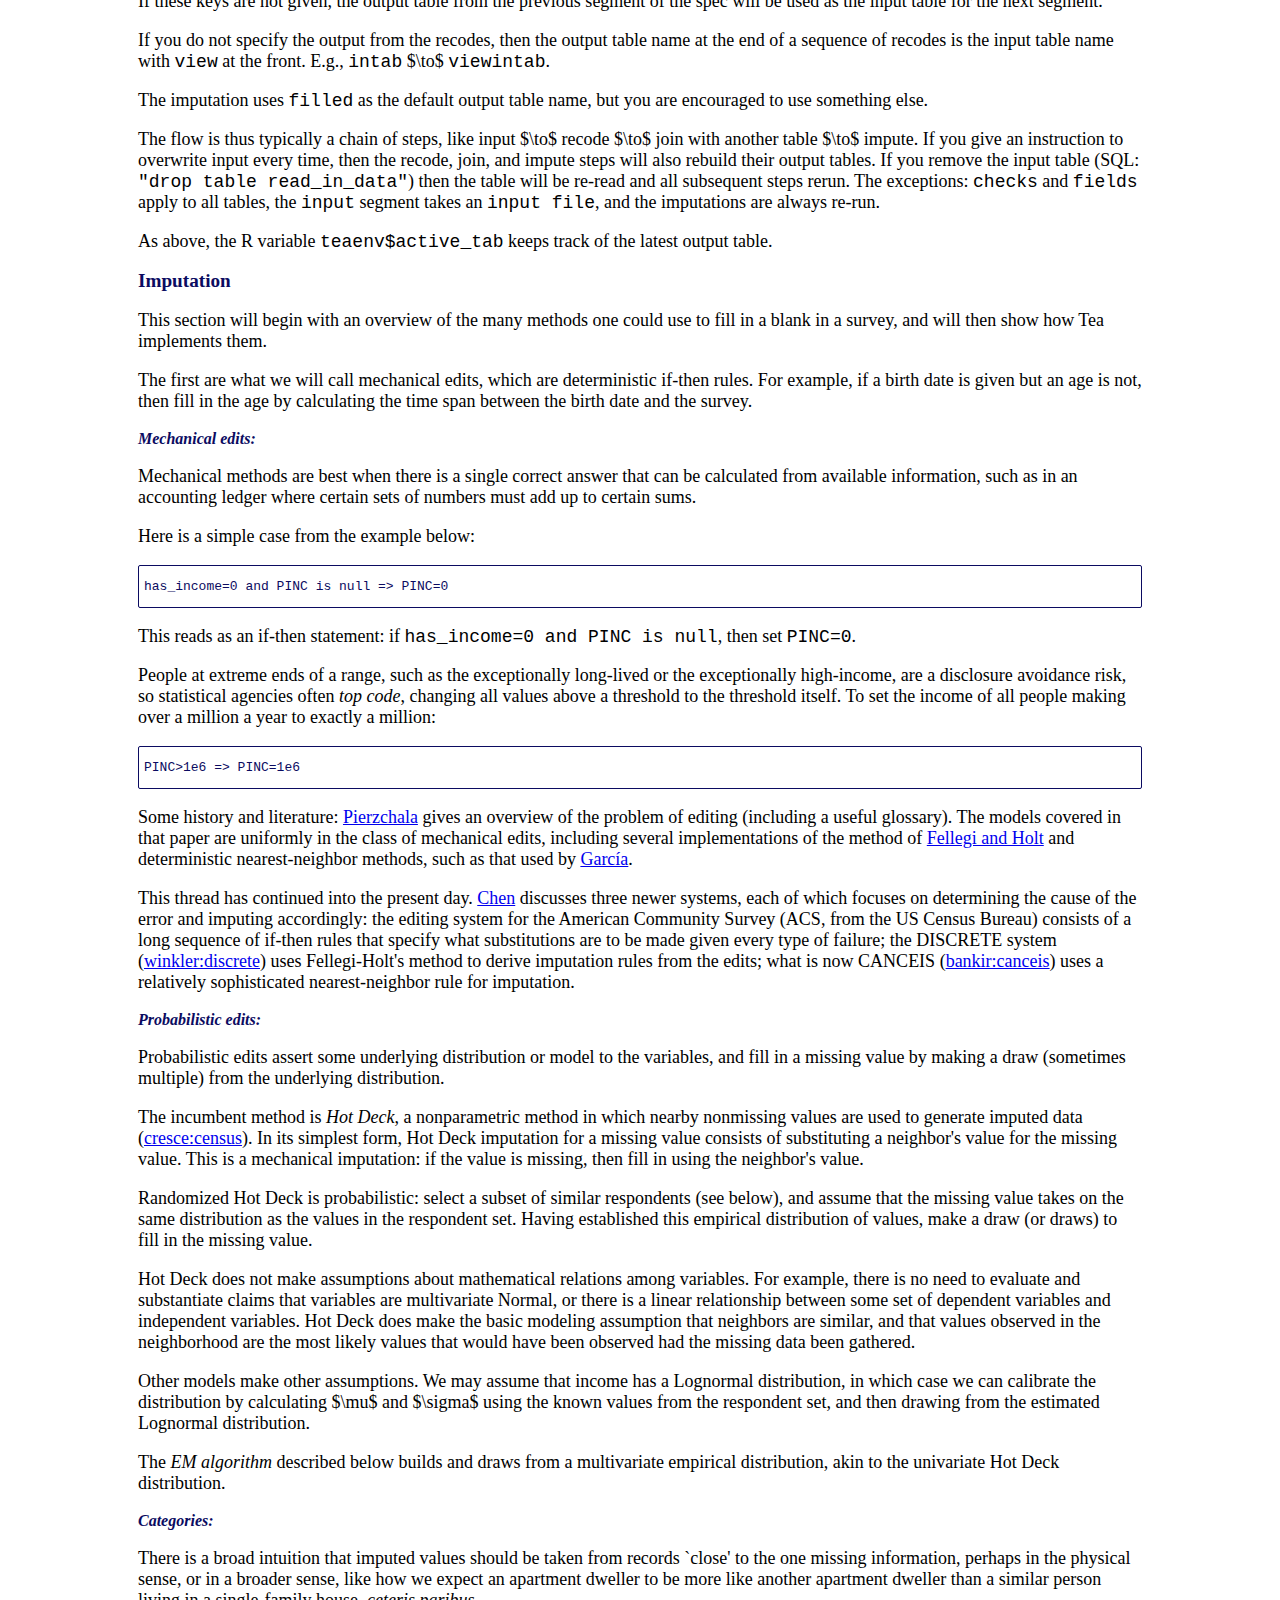
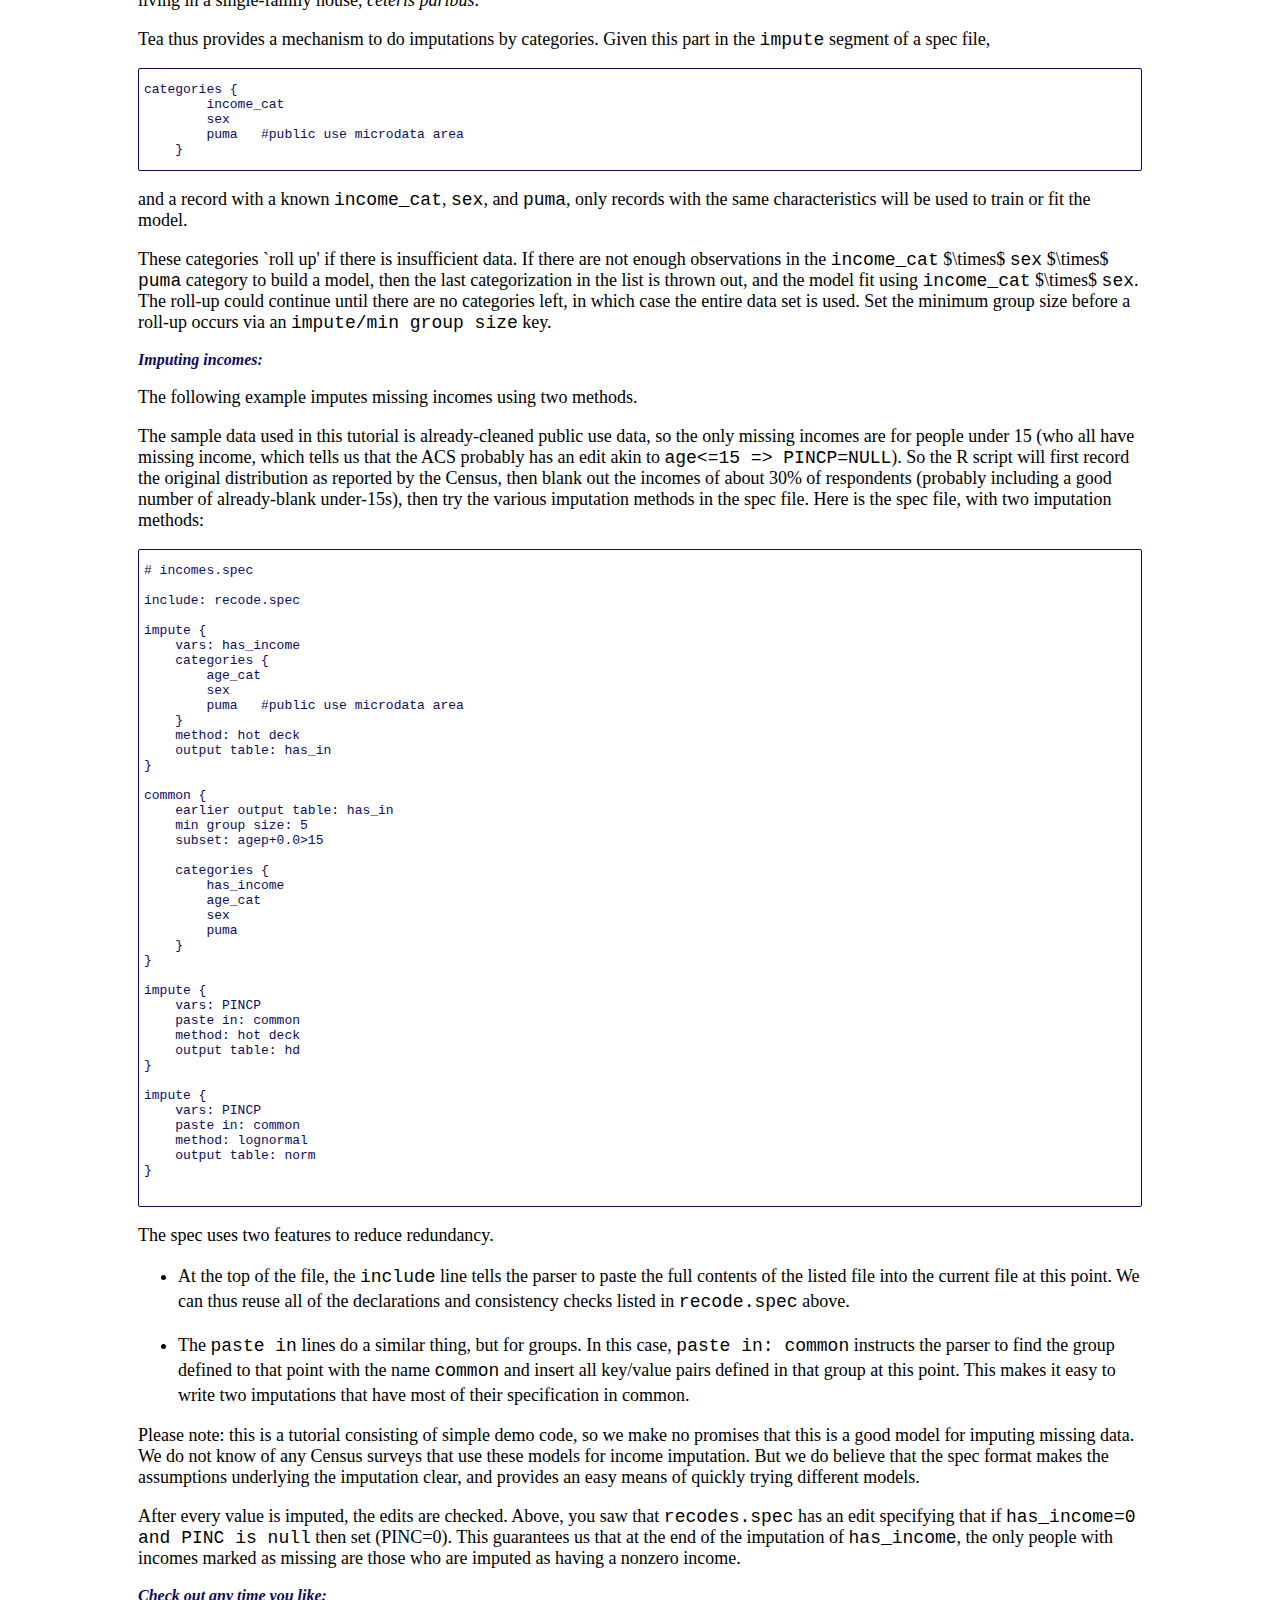
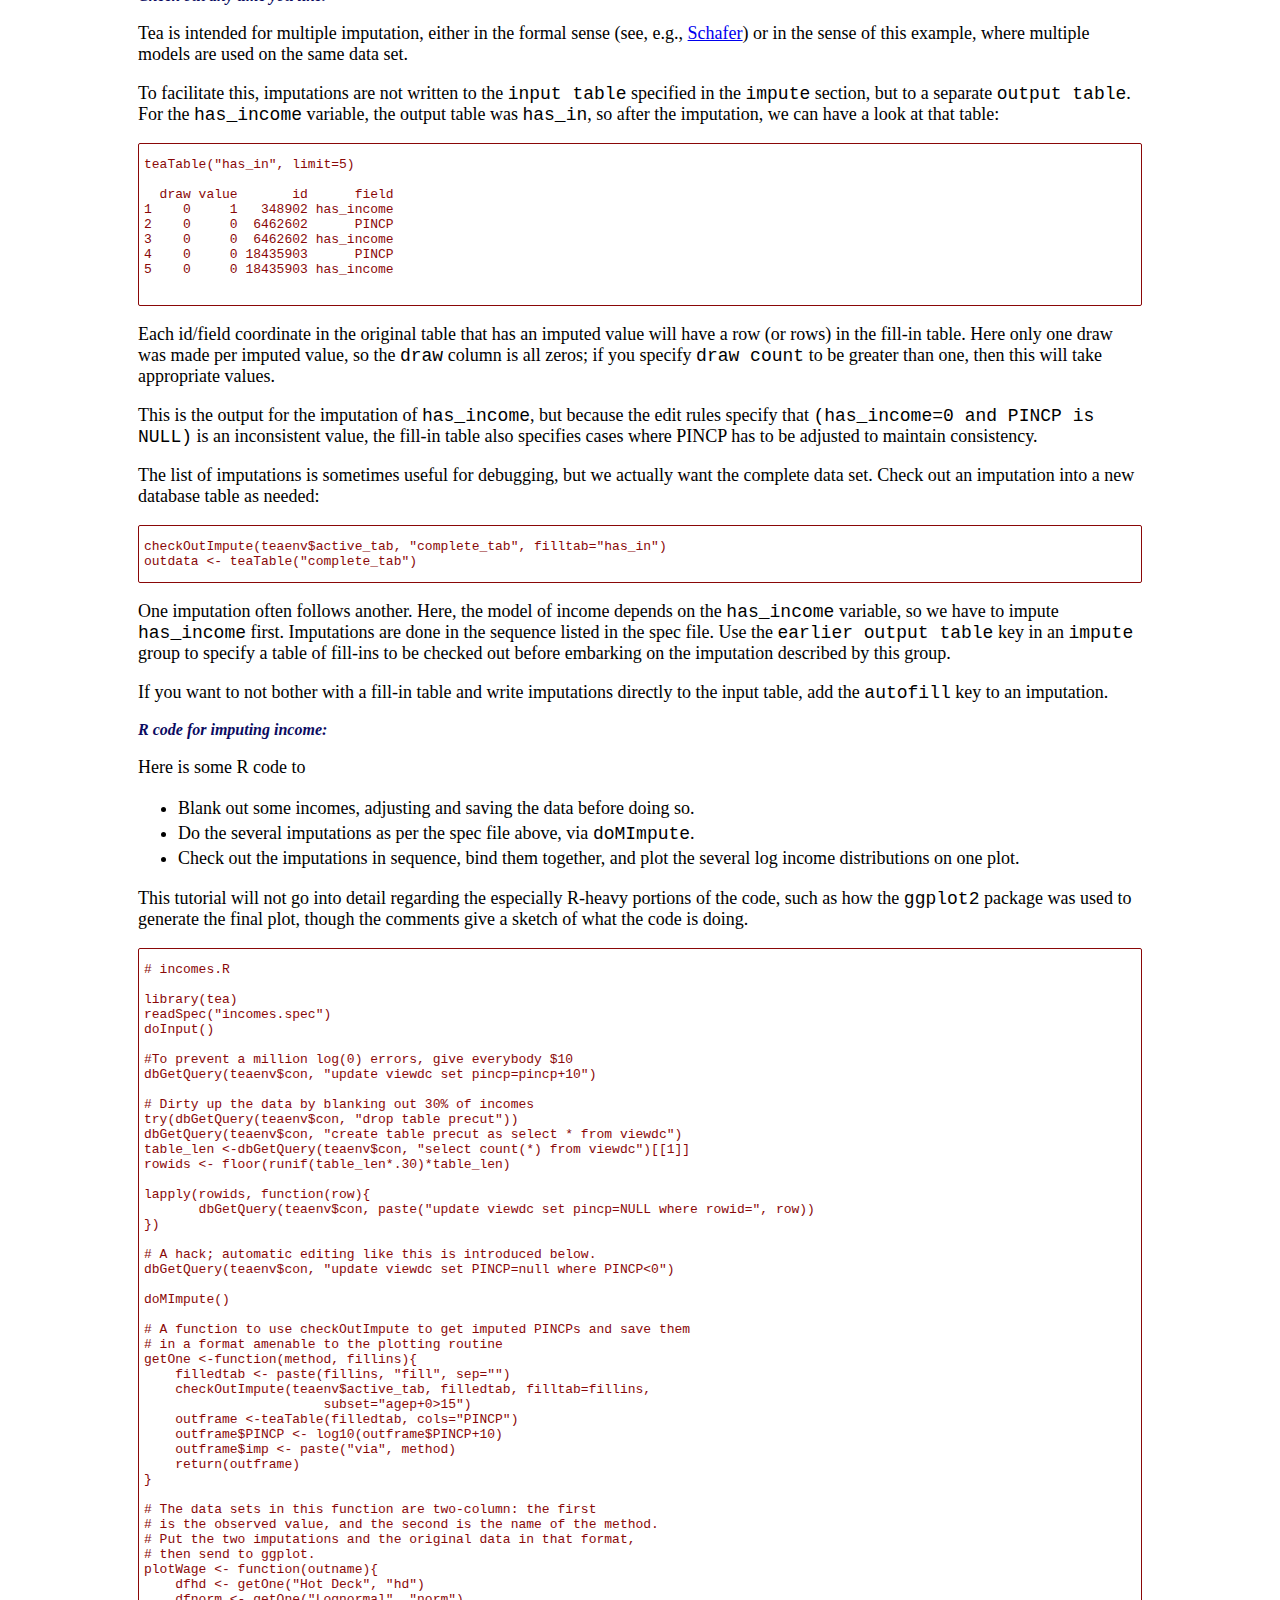
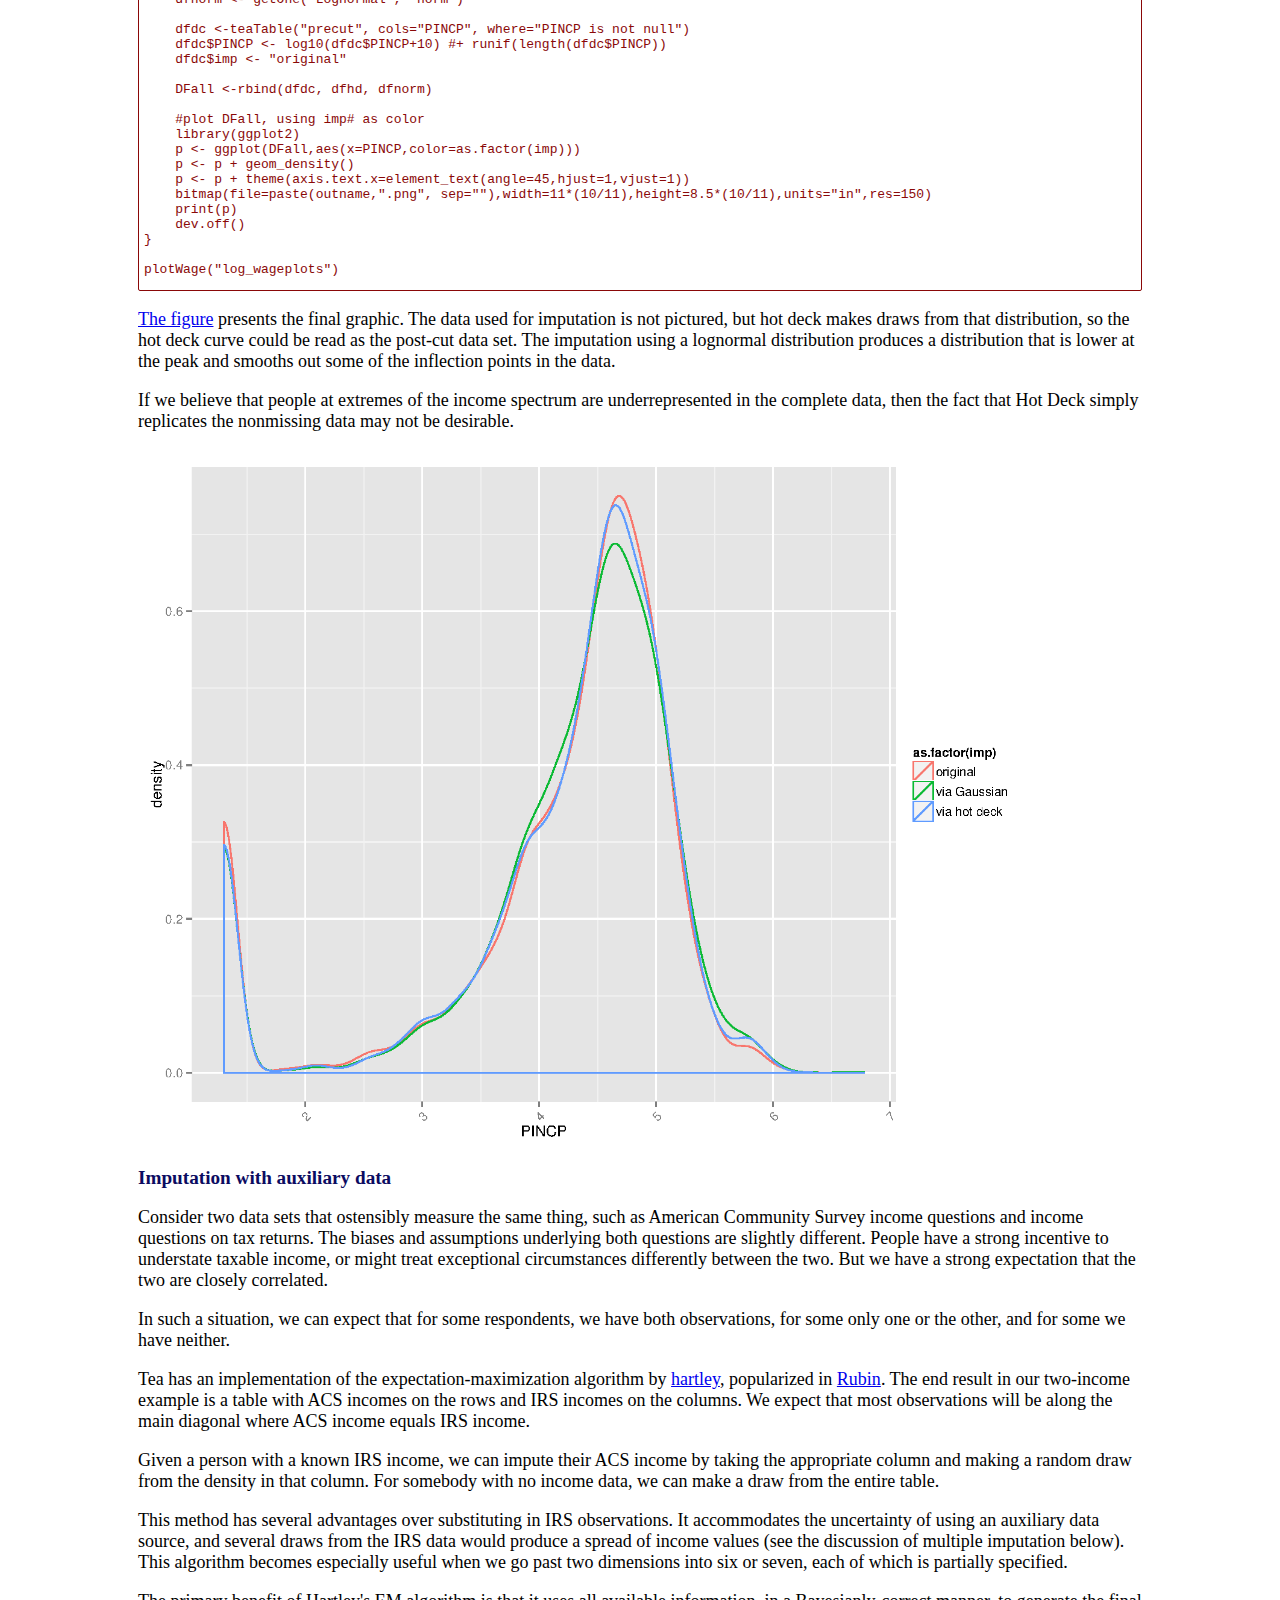
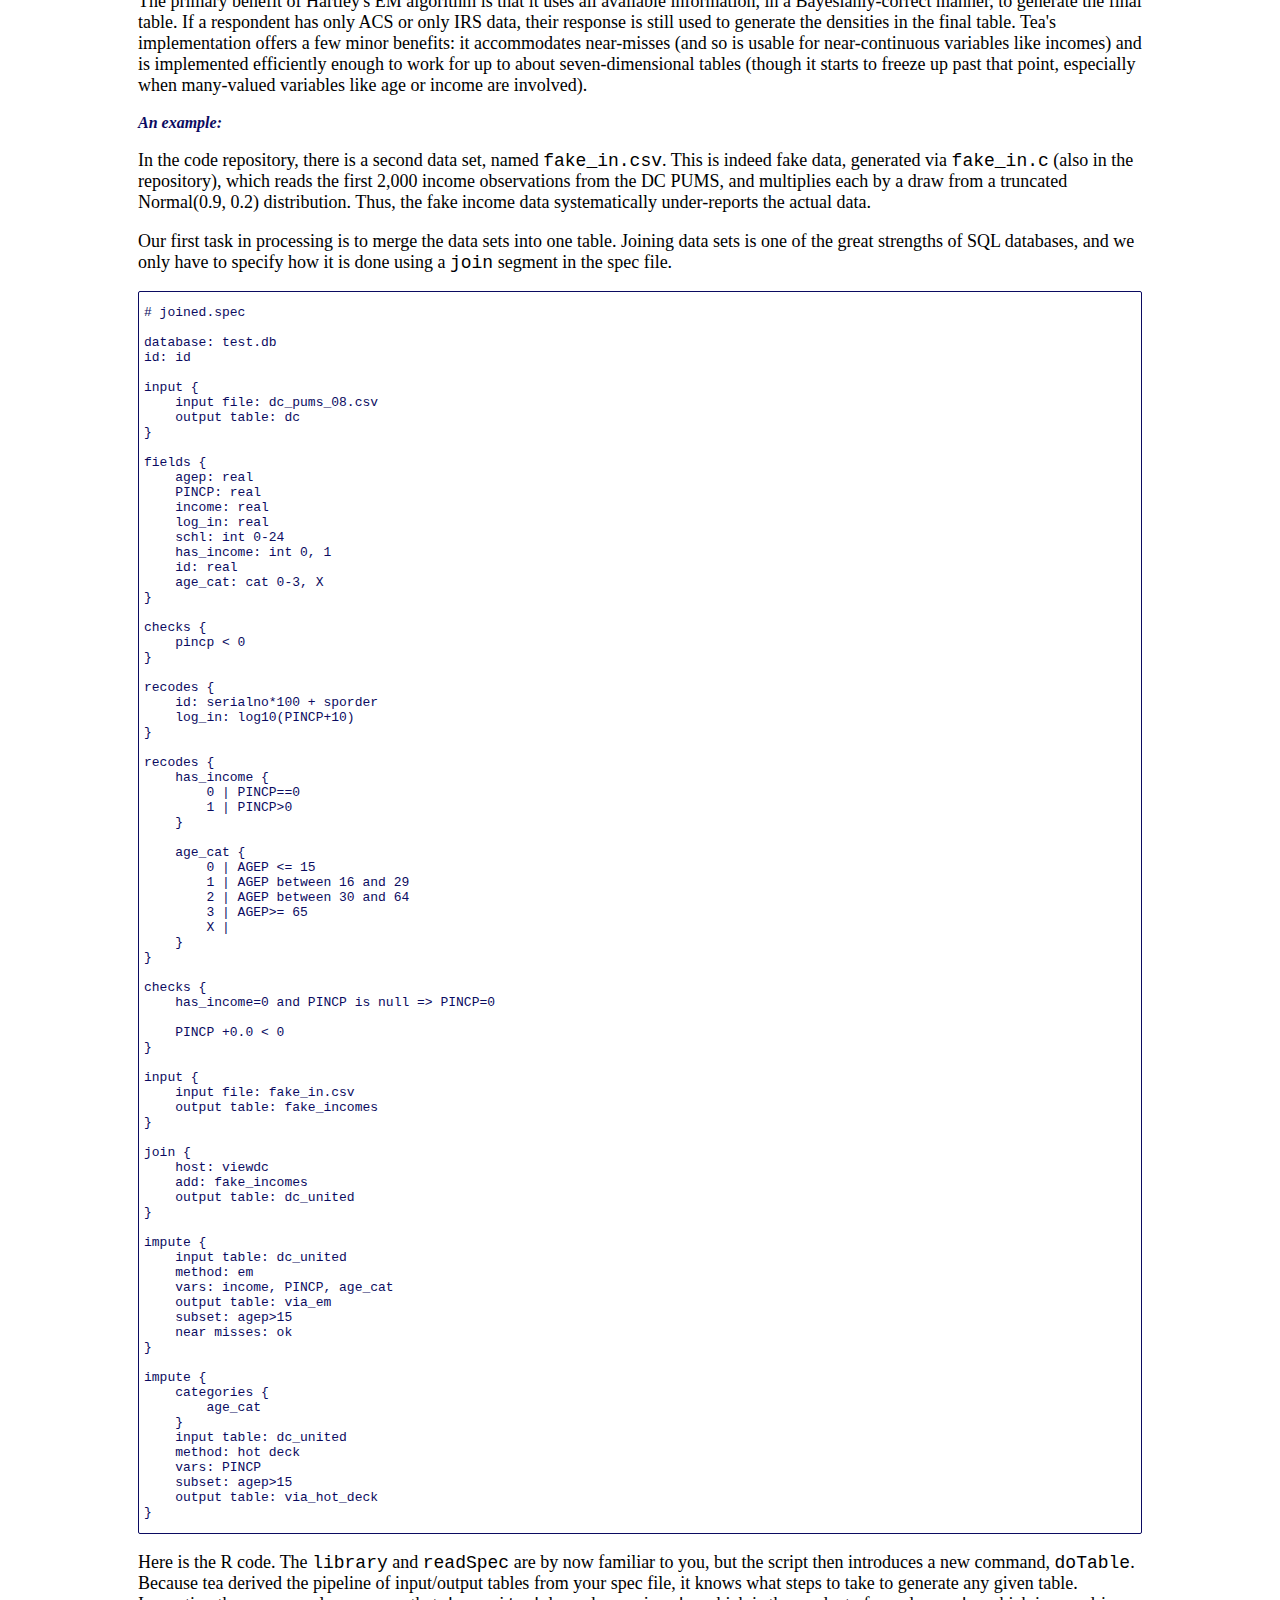
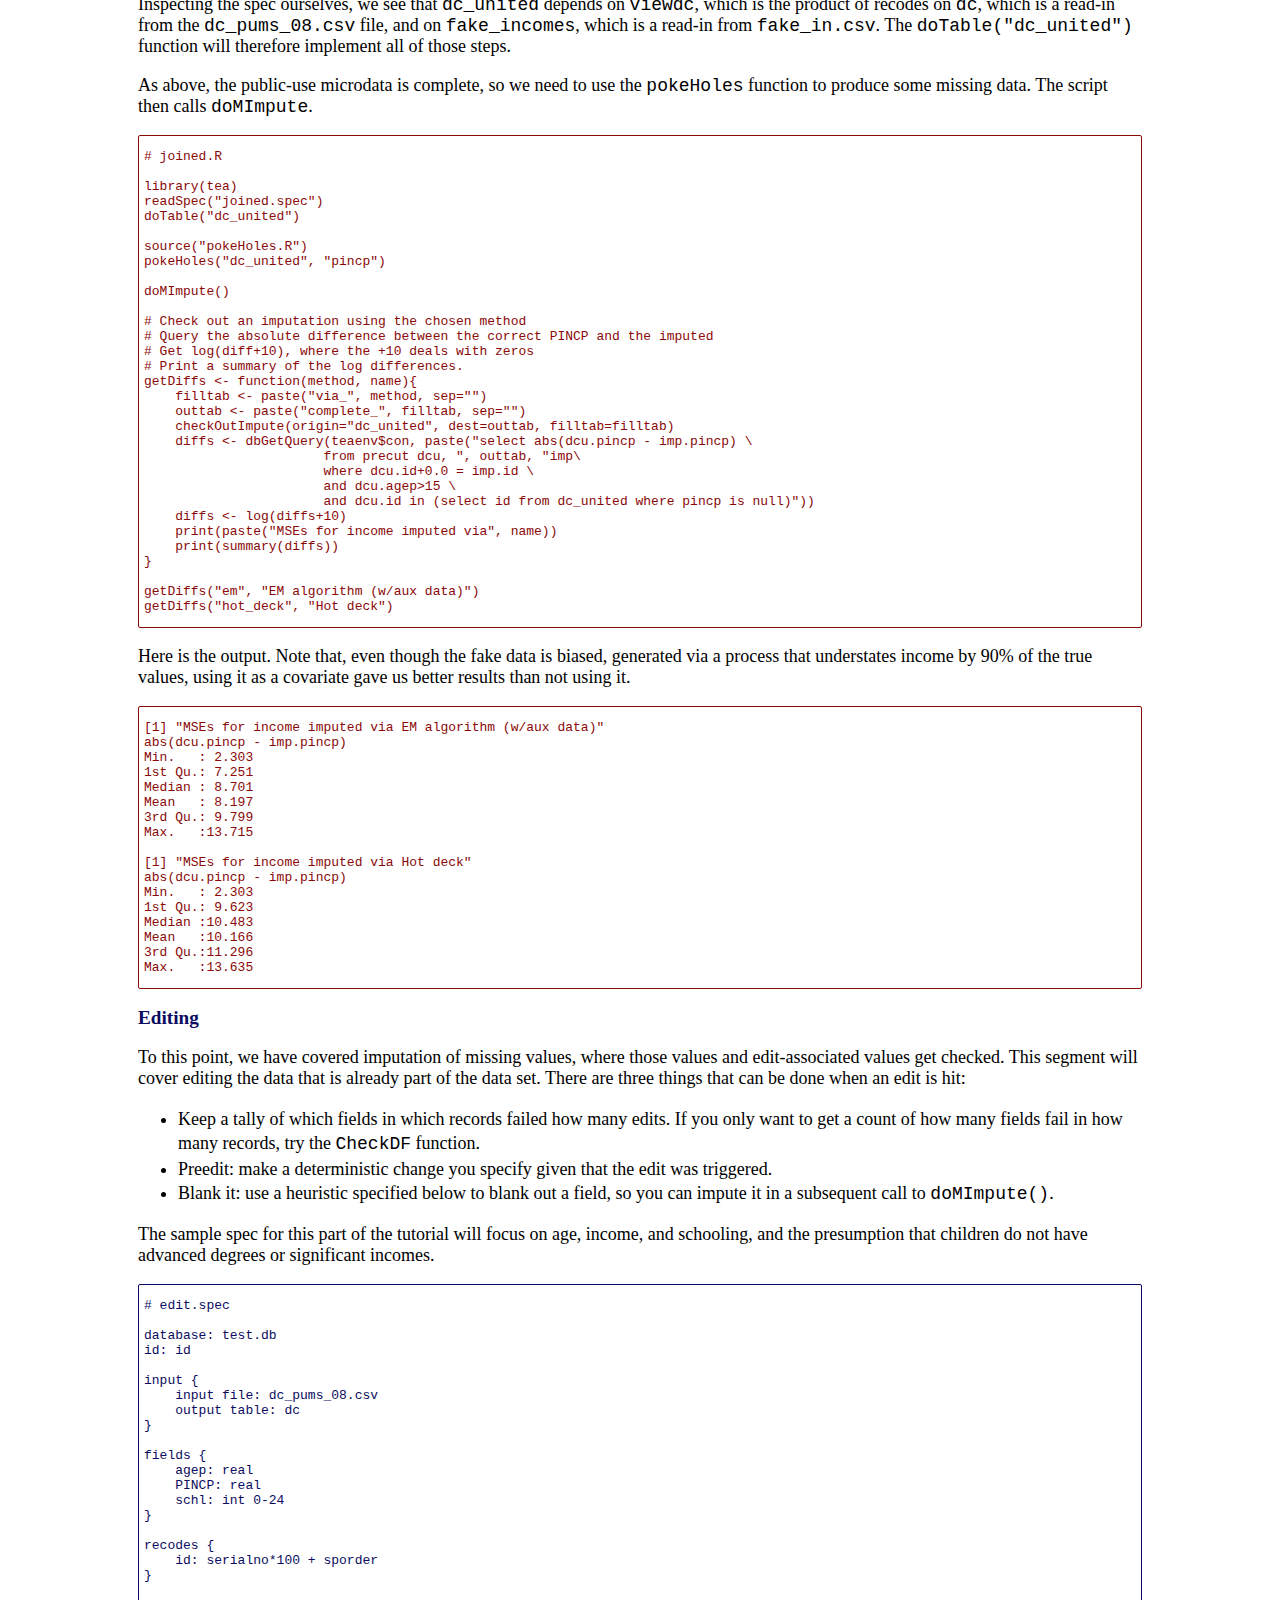
==== commit 936e40f5: "Another update." ====
--- a/index.html
+++ b/index.html
@@ -861,6 +861,10 @@
     age_cat: cat 0-3, X
 }
 
+checks {
+    pincp < 0
+}
+
 recodes {
     id: serialno*100 + sporder
     log_in: log10(PINCP+10)
@@ -899,46 +903,92 @@
 }
 
 impute {
+    input table: dc_united
     method: em
     vars: income, PINCP, age_cat
     output table: via_em
+    subset: agep>15
+    near misses: ok
 }
 
 impute {
+    categories {
+        age_cat
+    }
     input table: dc_united
     method: hot deck
     vars: PINCP
+    subset: agep>15
     output table: via_hot_deck
 }
 </code></pre></div>
 
-<p>Here is the R code. The work with Tea is the two first lines, <tt>readSpec</tt> and
-<tt>doMImpute</tt>. Tea's dependency tracking knows that the imputation requires the joined
-table, which in turn requires reading in the various input data sets.</p>
-
-<p>The remainder of the R code blanks out a few more income values from the ACS microdata,
-and generates a few summary statistics.</p>
+<p>Here is the R code. The <tt>library</tt> and <tt>readSpec</tt> are by now familiar to you, but the
+script then introduces a new command, <tt>doTable</tt>. Because tea derived the pipeline
+of input/output tables from your spec file, it knows what steps to take to generate
+any given table. Inspecting the spec ourselves, we see that <tt>dc_united</tt> depends on
+<tt>viewdc</tt>, which is the product of recodes on <tt>dc</tt>, which is a read-in from the
+<tt>dc_pums_08.csv</tt> file, and on <tt>fake_incomes</tt>, which is a read-in from <tt>fake_in.csv</tt>.
+The <tt>doTable("dc_united")</tt> function will therefore implement all of those steps.</p>
+
+<p>As above, the public-use microdata is complete, so we need to use the <tt>pokeHoles</tt>
+function to produce some missing data. The script then calls <tt>doMImpute</tt>.</p>
 
 <div class="rcode"><pre><code># joined.R
 
 library(tea)
 readSpec("joined.spec")
+doTable("dc_united")
+
+source("pokeHoles.R")
+pokeHoles("dc_united", "pincp")
+
 doMImpute()
 
-checkOutImpute("dc_united", "filled_em", filltab="via_em")
-checkOutImpute("dc_united", "filled_hd", filltab="via_hot_deck")
-
-print("Before impute:")
-print(summary(teaTable("dc", cols="pincp", where="pincp>=0")))      
-print("EM:")
-print(summary(teaTable("filled_em", cols="pincp")))      
-print("HD:")
-print(summary(teaTable("filled_hd", cols="pincp")))      
+# Check out an imputation using the chosen method
+# Query the absolute difference between the correct PINCP and the imputed
+# Get log(diff+10), where the +10 deals with zeros
+# Print a summary of the log differences.
+getDiffs <- function(method, name){
+    filltab <- paste("via_", method, sep="")
+    outtab <- paste("complete_", filltab, sep="")
+    checkOutImpute(origin="dc_united", dest=outtab, filltab=filltab)
+    diffs <- dbGetQuery(teaenv$con, paste("select abs(dcu.pincp - imp.pincp) \
+                       from precut dcu, ", outtab, "imp\
+                       where dcu.id+0.0 = imp.id \
+                       and dcu.agep>15 \
+                       and dcu.id in (select id from dc_united where pincp is null)"))
+    diffs <- log(diffs+10)
+    print(paste("MSEs for income imputed via", name))
+    print(summary(diffs))
+}
+
+getDiffs("em", "EM algorithm (w/aux data)")
+getDiffs("hot_deck", "Hot deck")
 </code></pre></div>
 
 <p>Here is the output. Note that, even though the fake data is biased, generated via a
 process that understates income by 90% of the true values, using it as a covariate gave us
 better results than not using it.</p>
+
+<div class="rcode"><pre><code>[1] "MSEs for income imputed via EM algorithm (w/aux data)"
+abs(dcu.pincp - imp.pincp)
+Min.   : 2.303
+1st Qu.: 7.251
+Median : 8.701
+Mean   : 8.197
+3rd Qu.: 9.799
+Max.   :13.715
+
+[1] "MSEs for income imputed via Hot deck"
+abs(dcu.pincp - imp.pincp)
+Min.   : 2.303
+1st Qu.: 9.623
+Median :10.483
+Mean   :10.166
+3rd Qu.:11.296
+Max.   :13.635
+</code></pre></div>
 
 <p><a name="editsec"><h1>Editing</h1></a><p> </p>
 
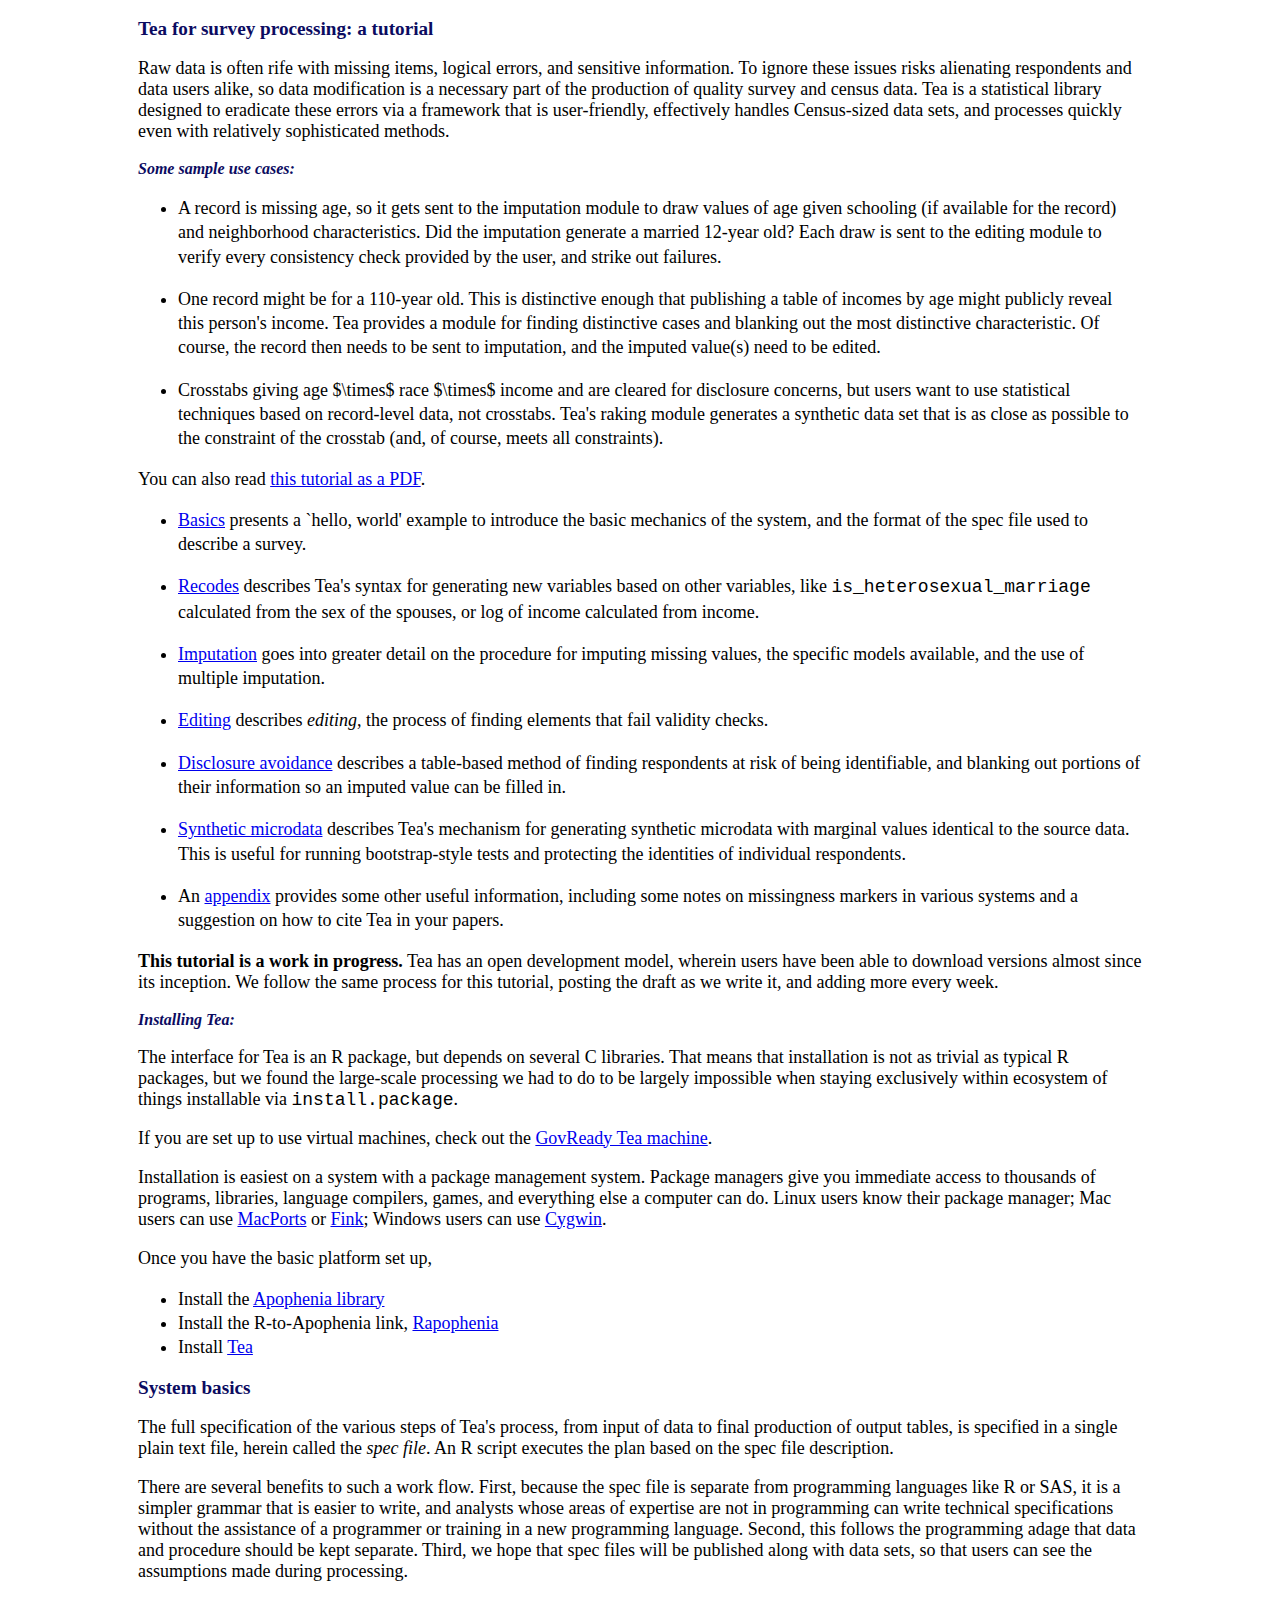
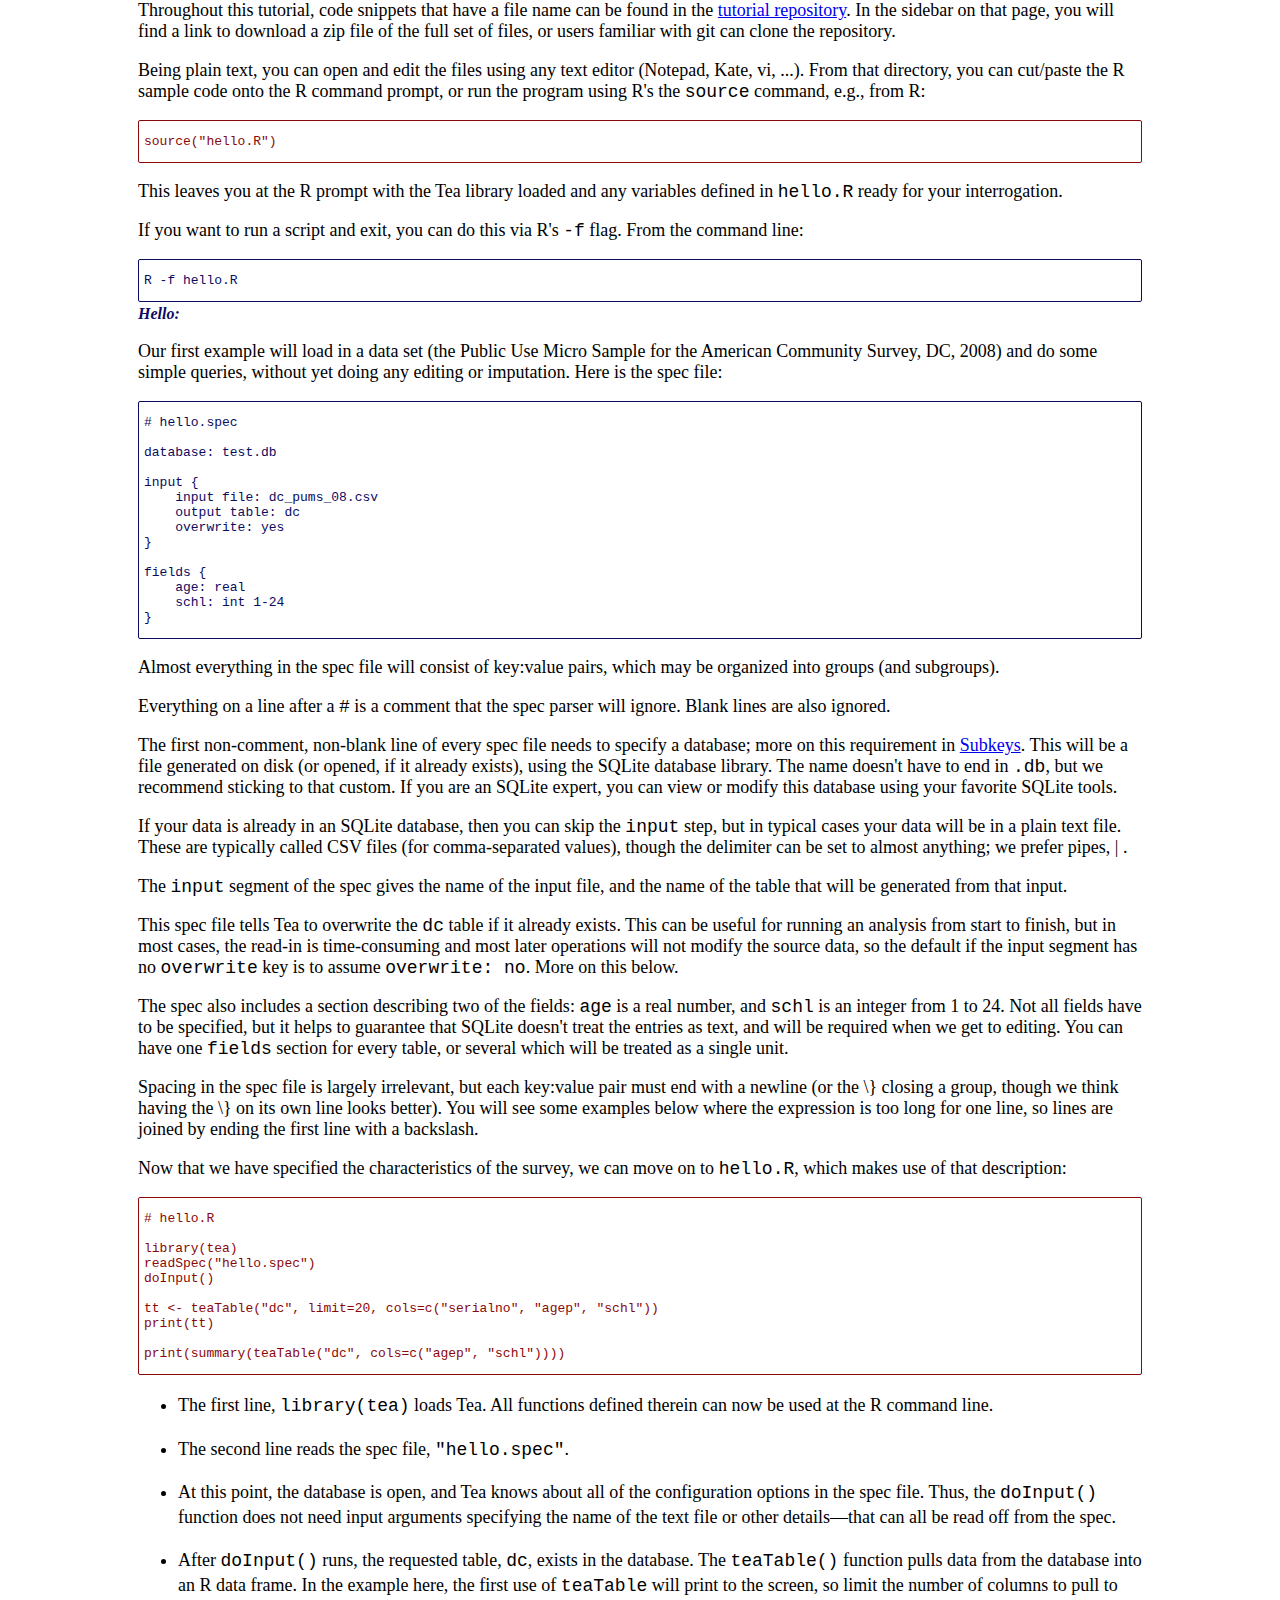
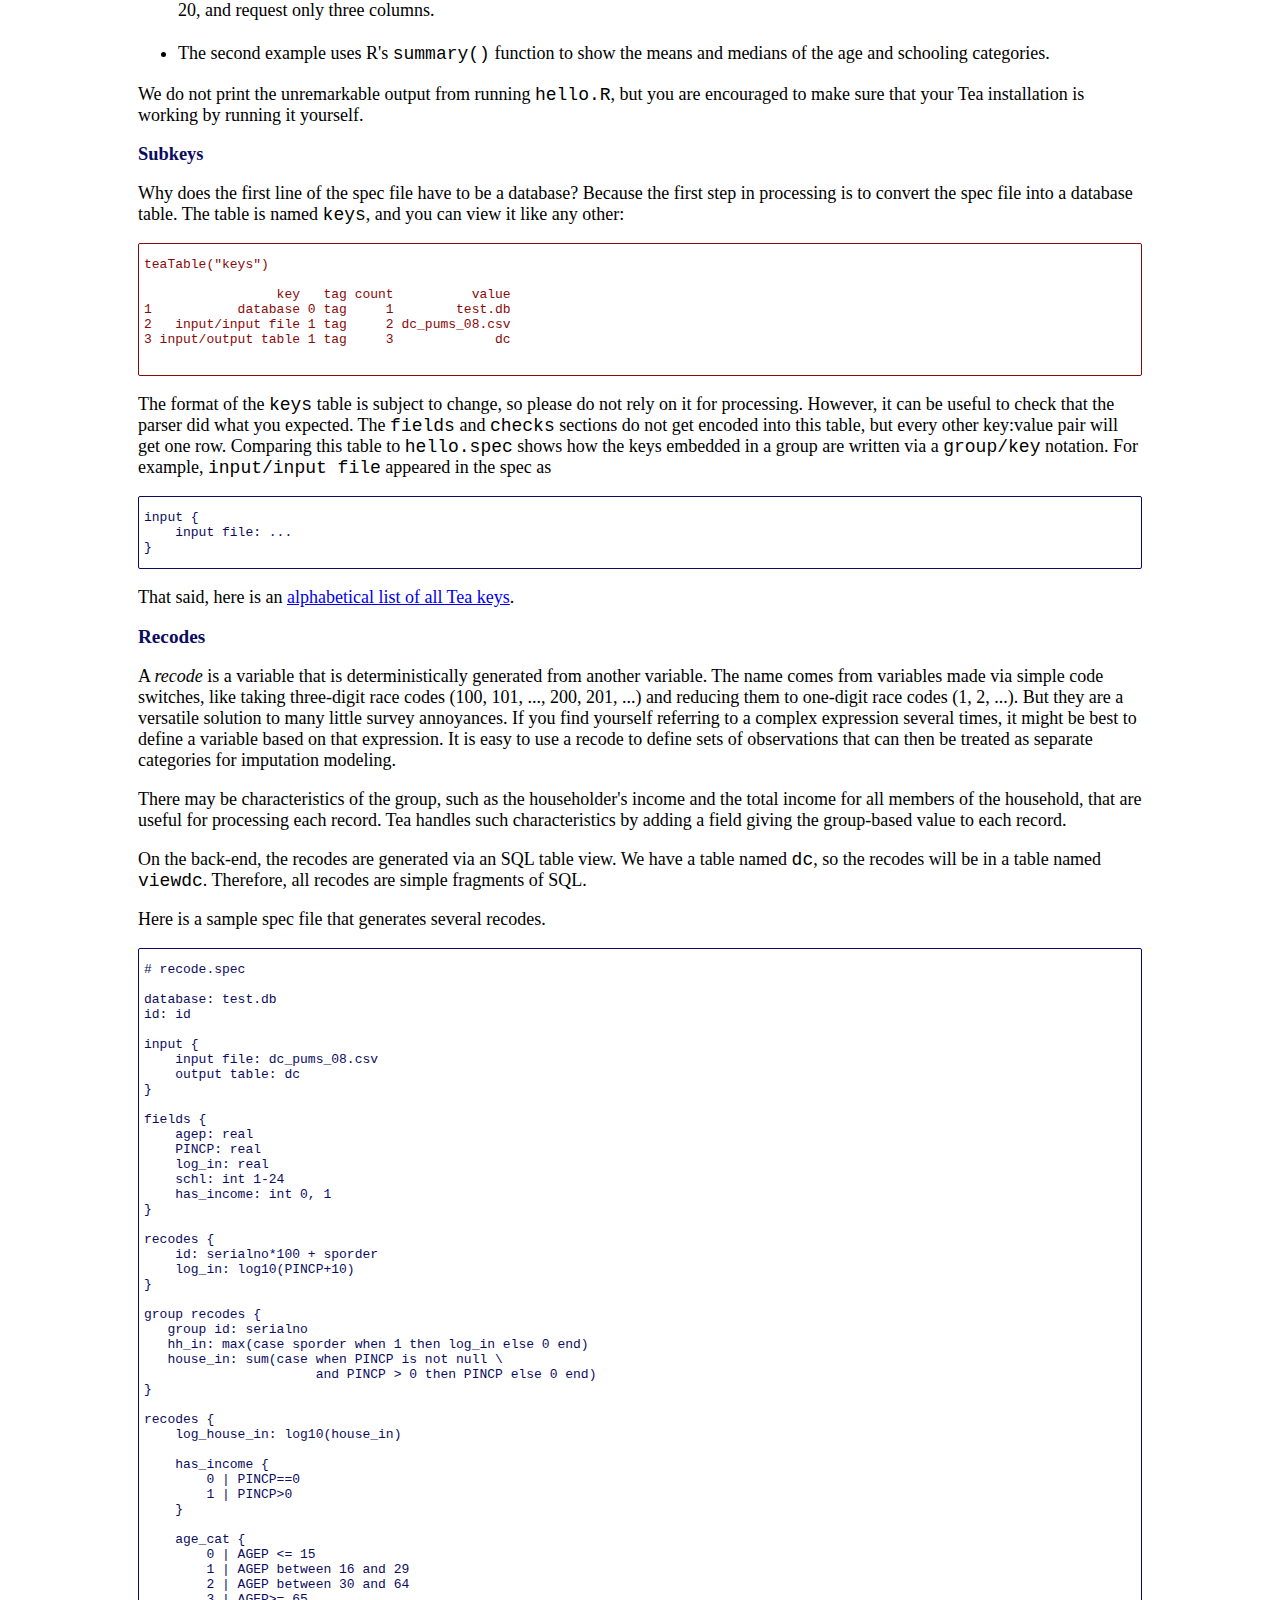
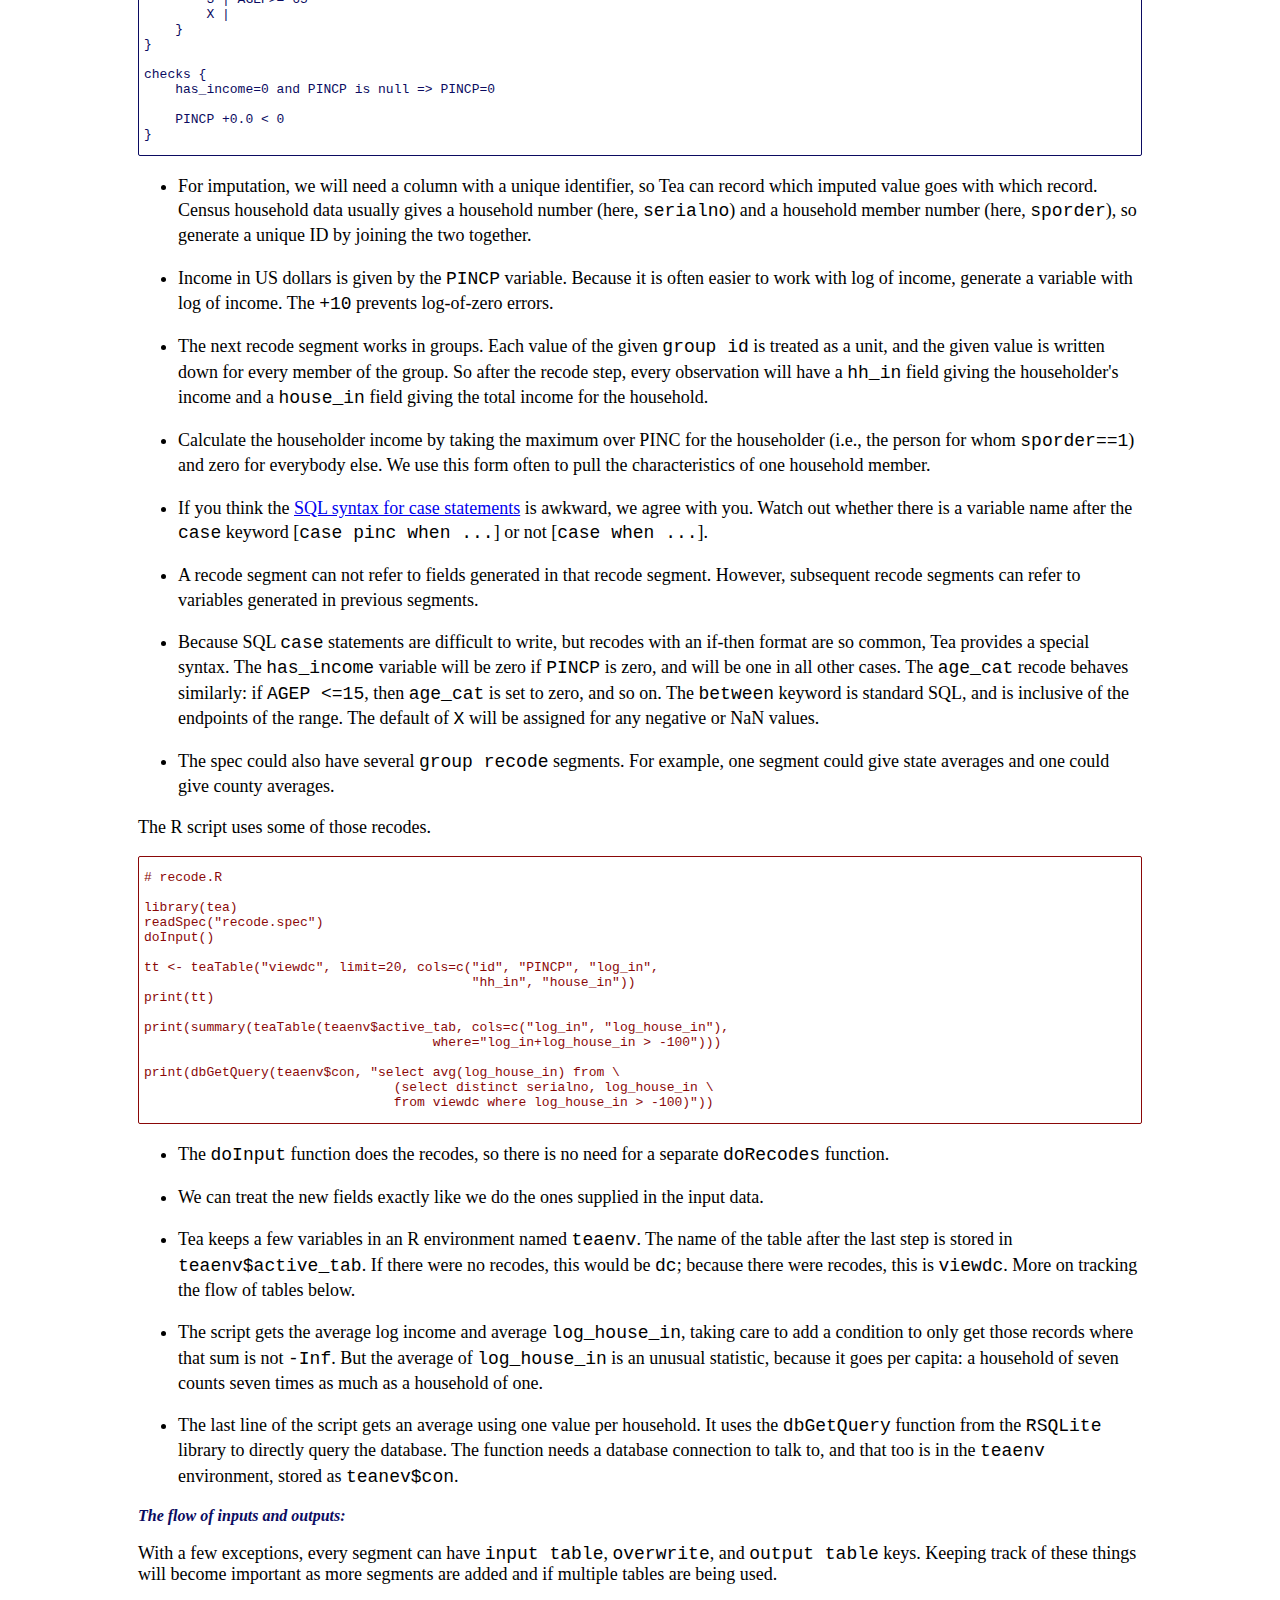
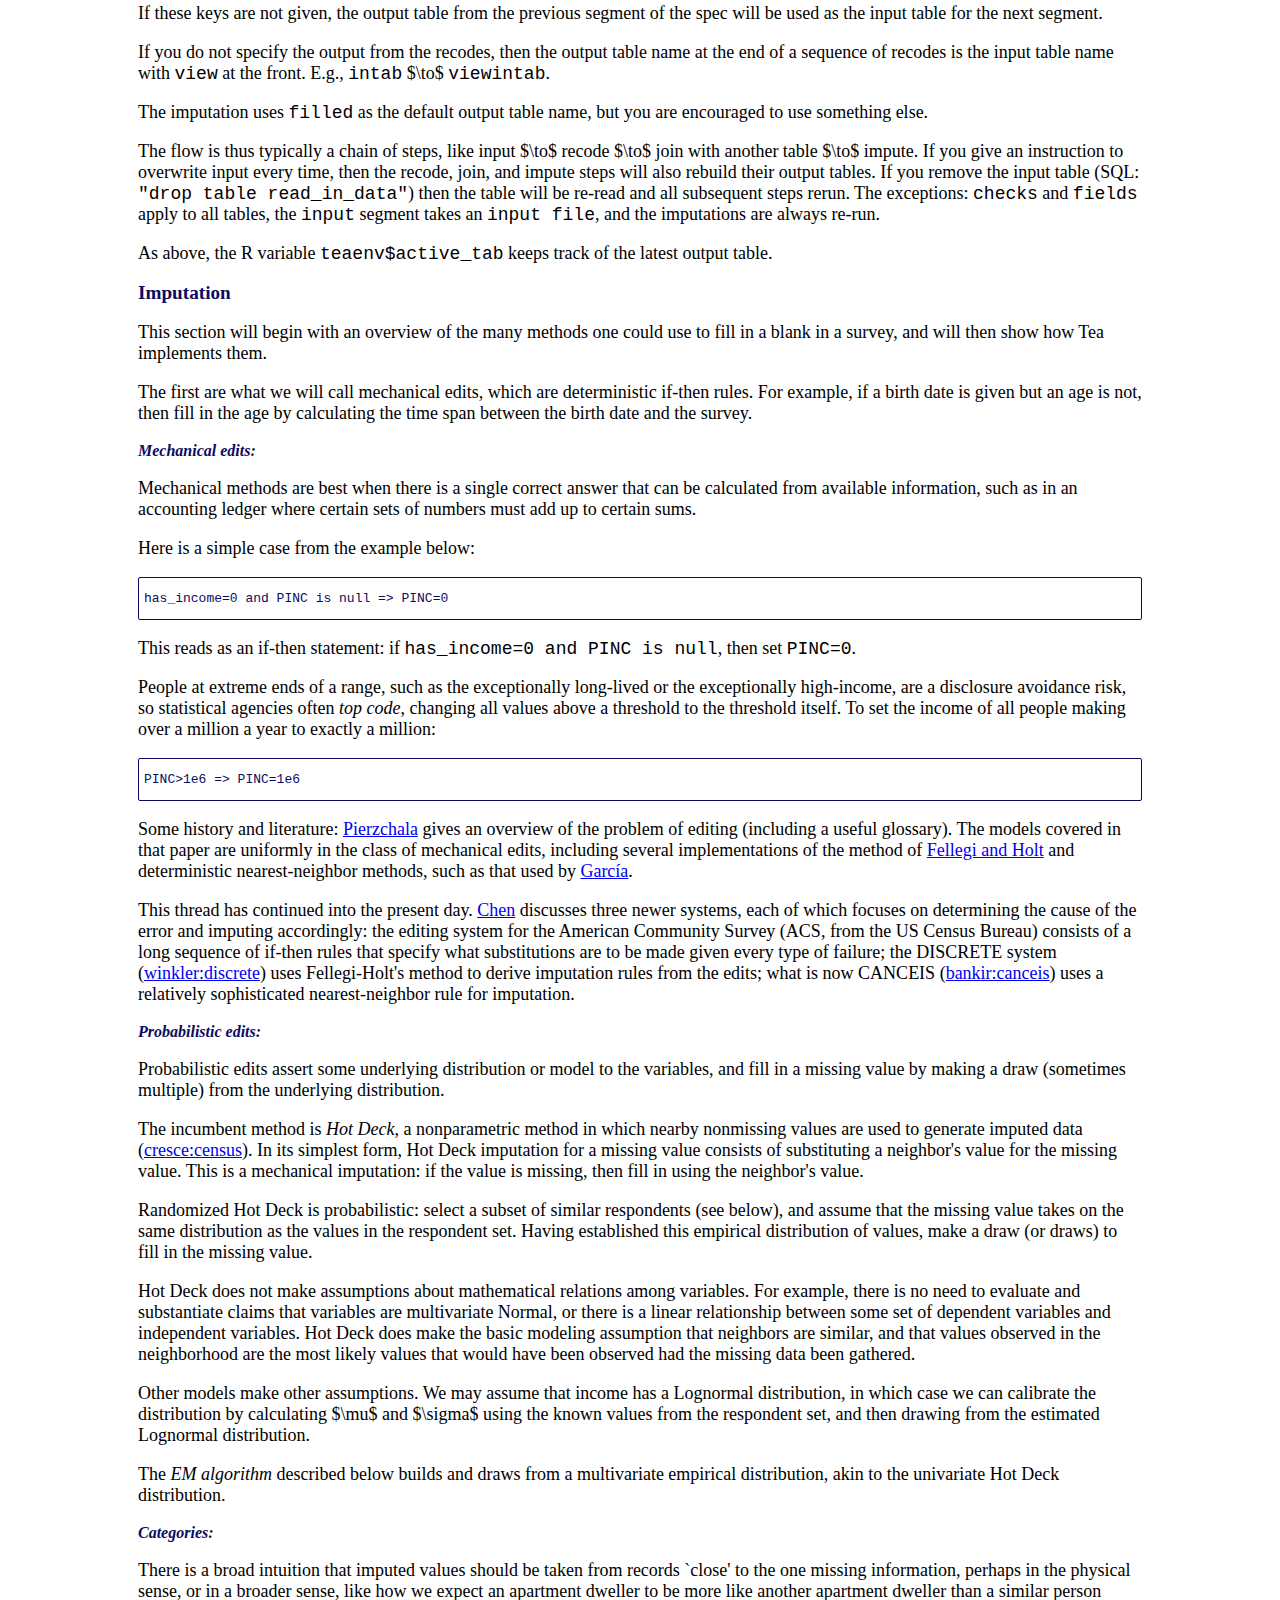
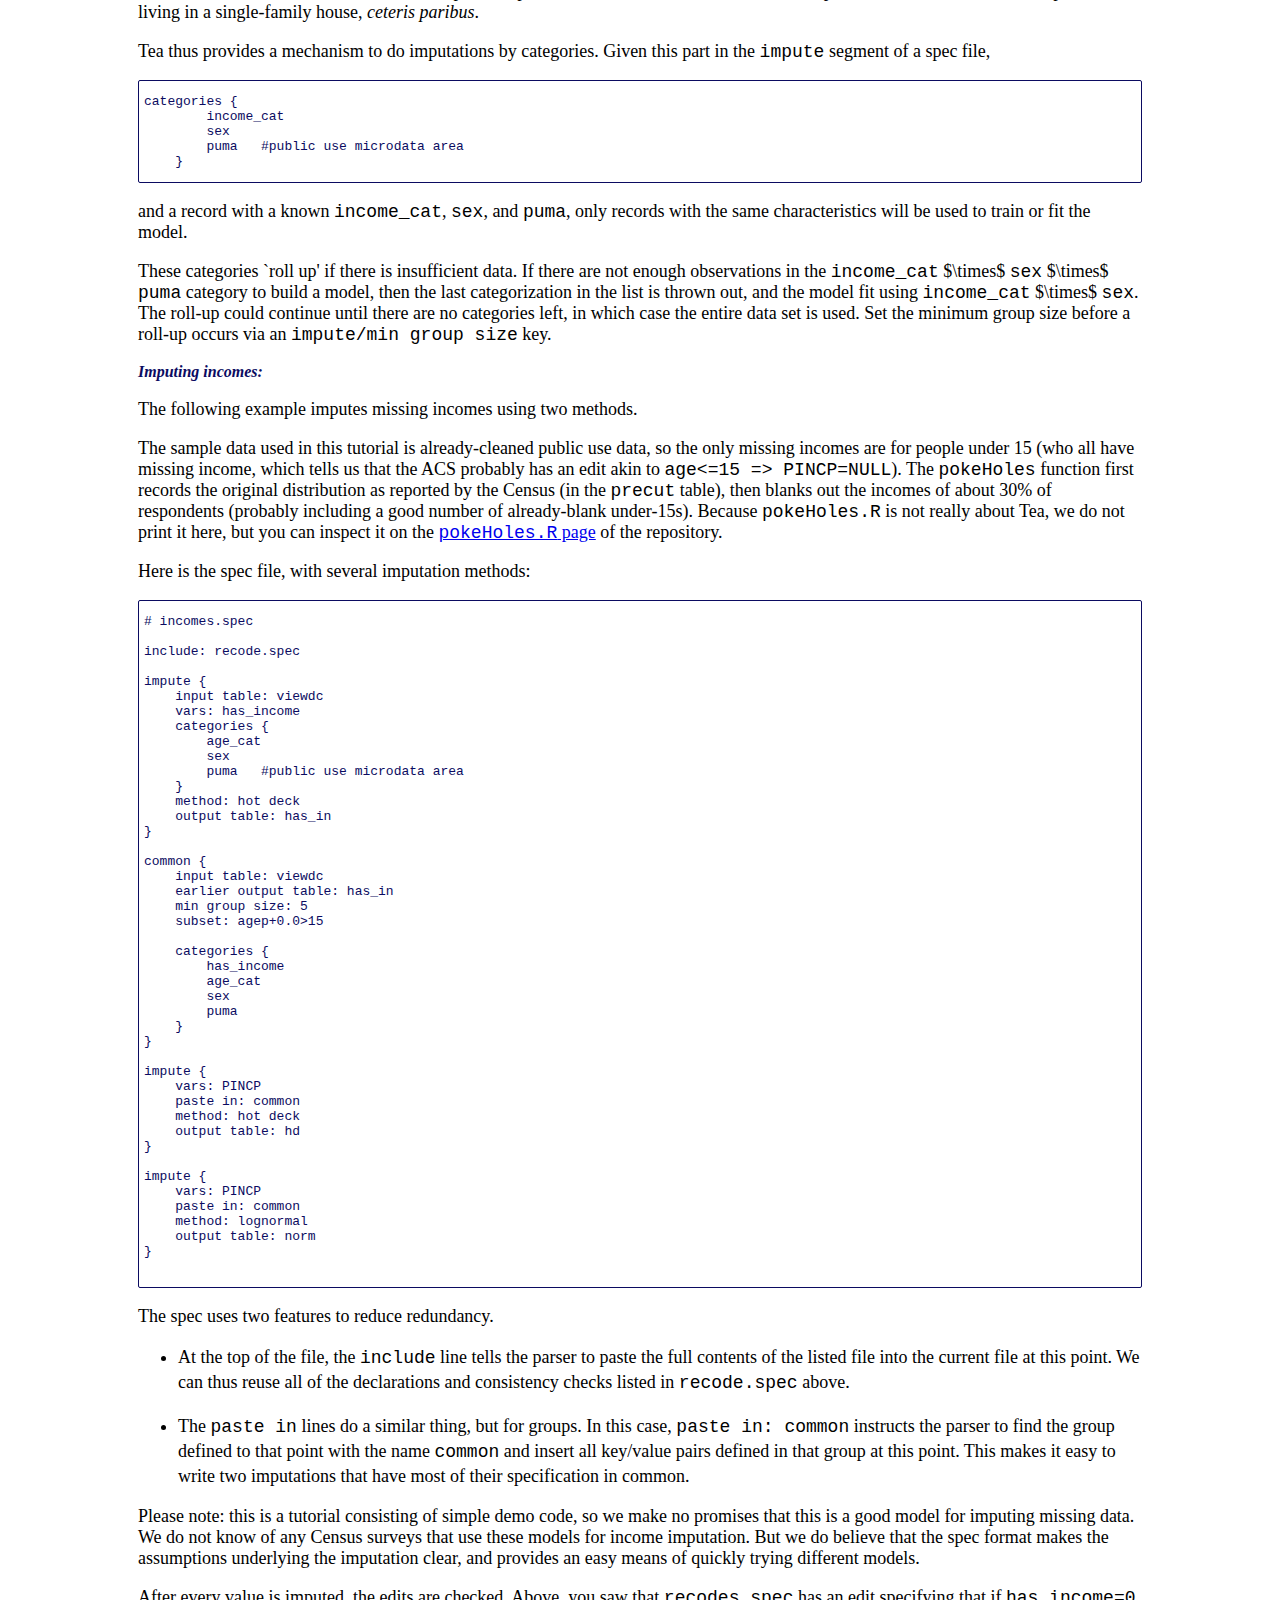
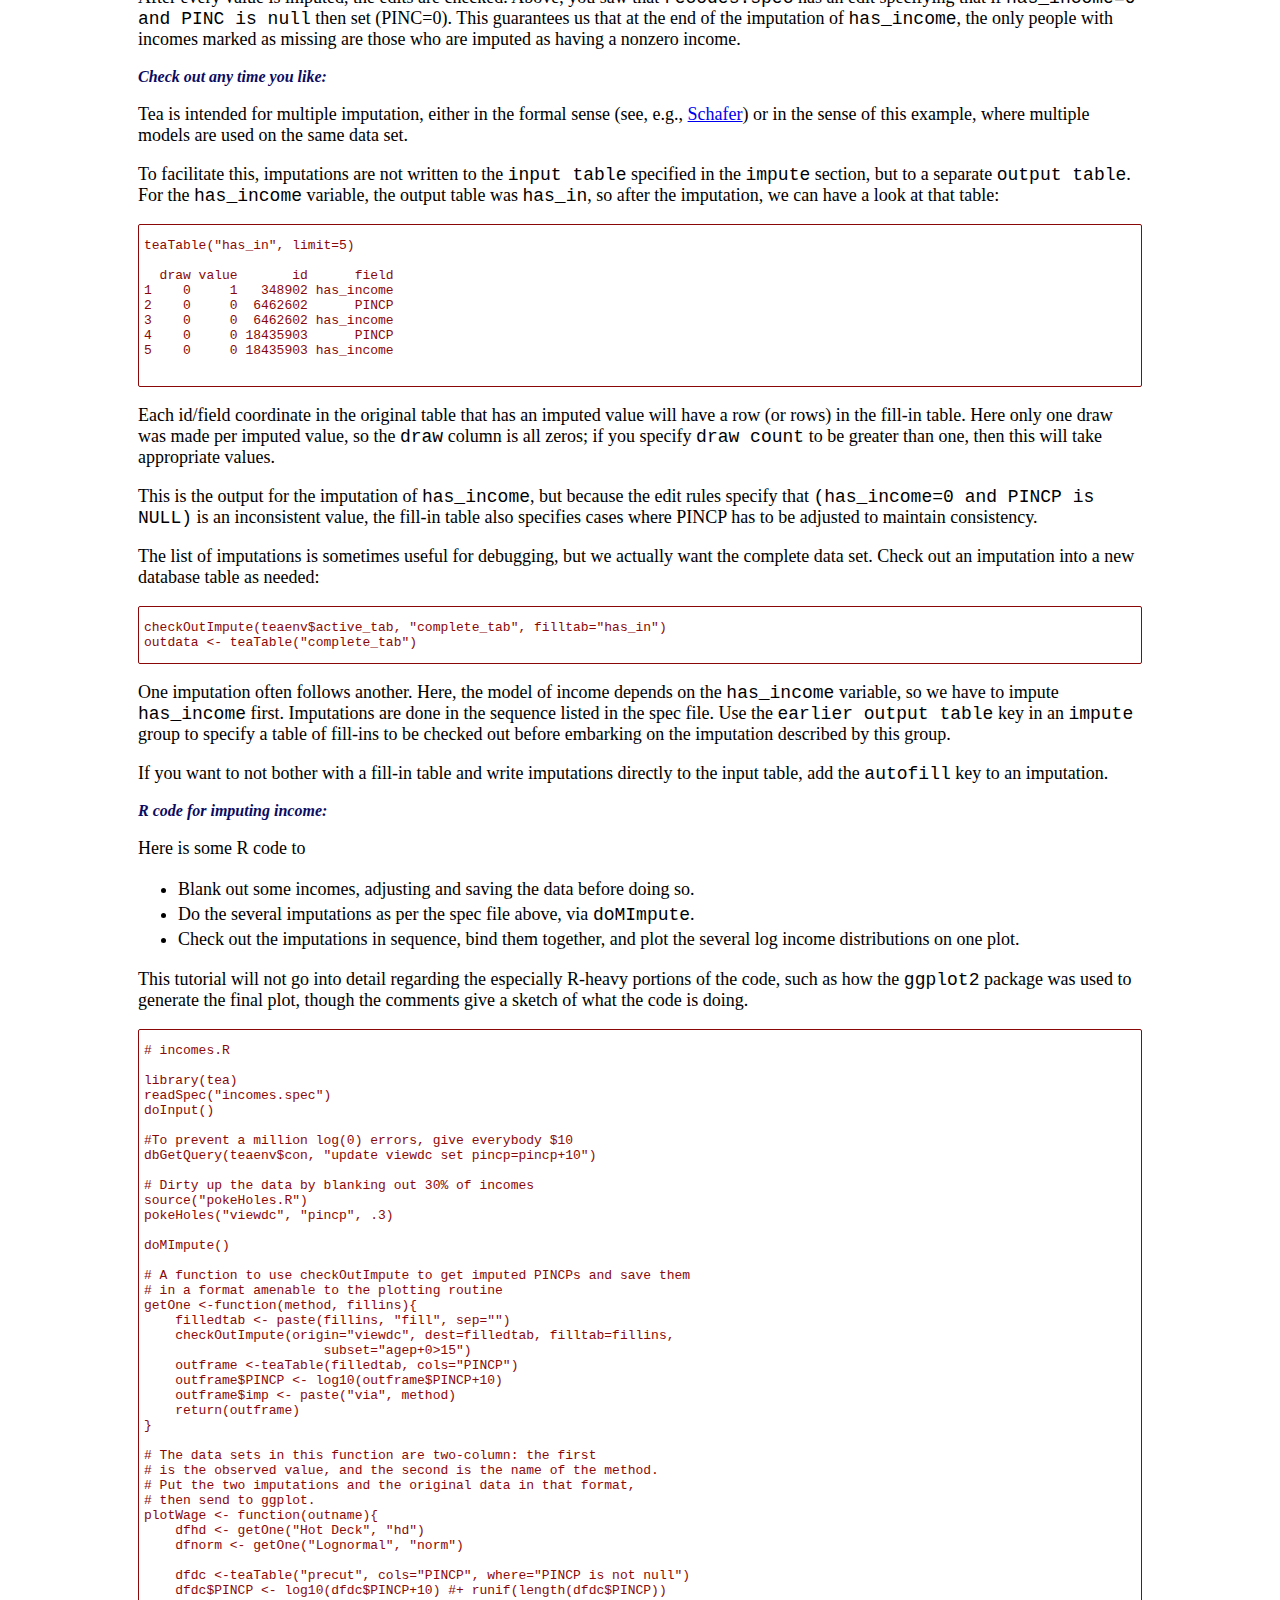
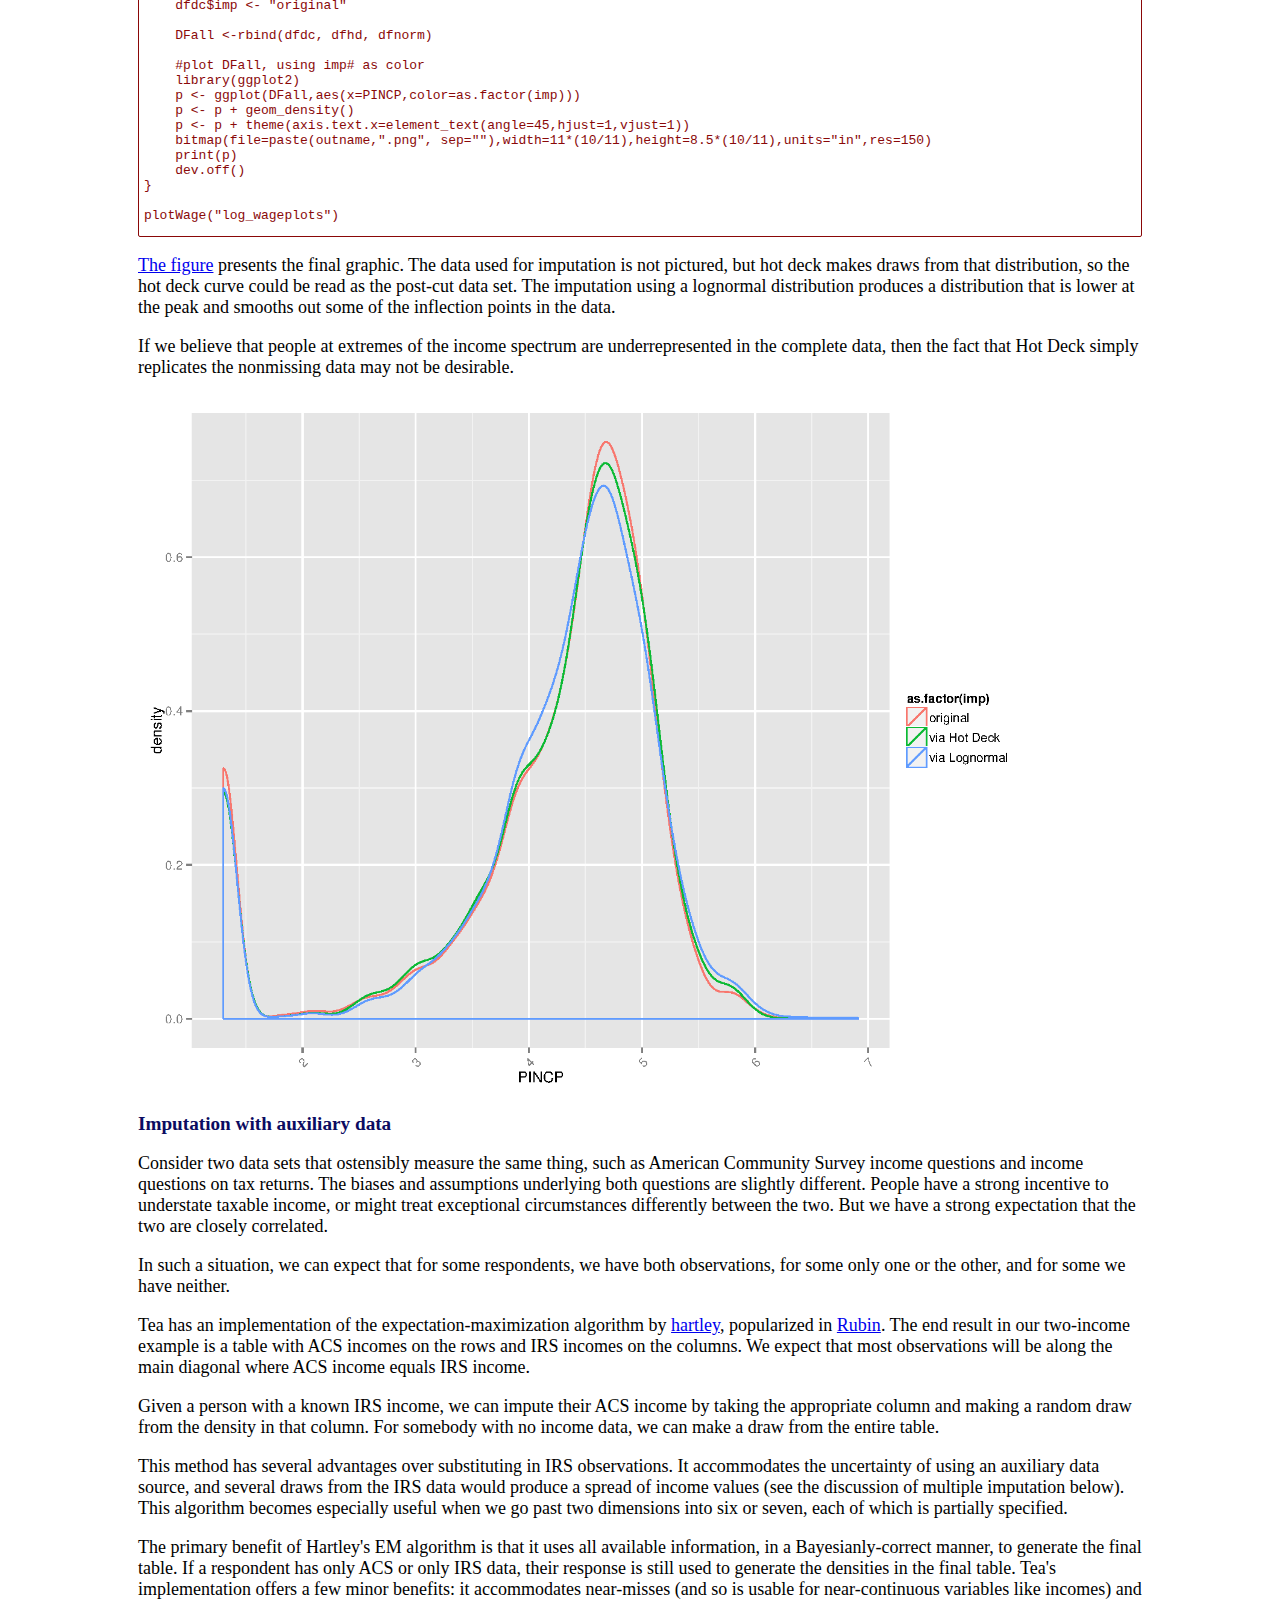
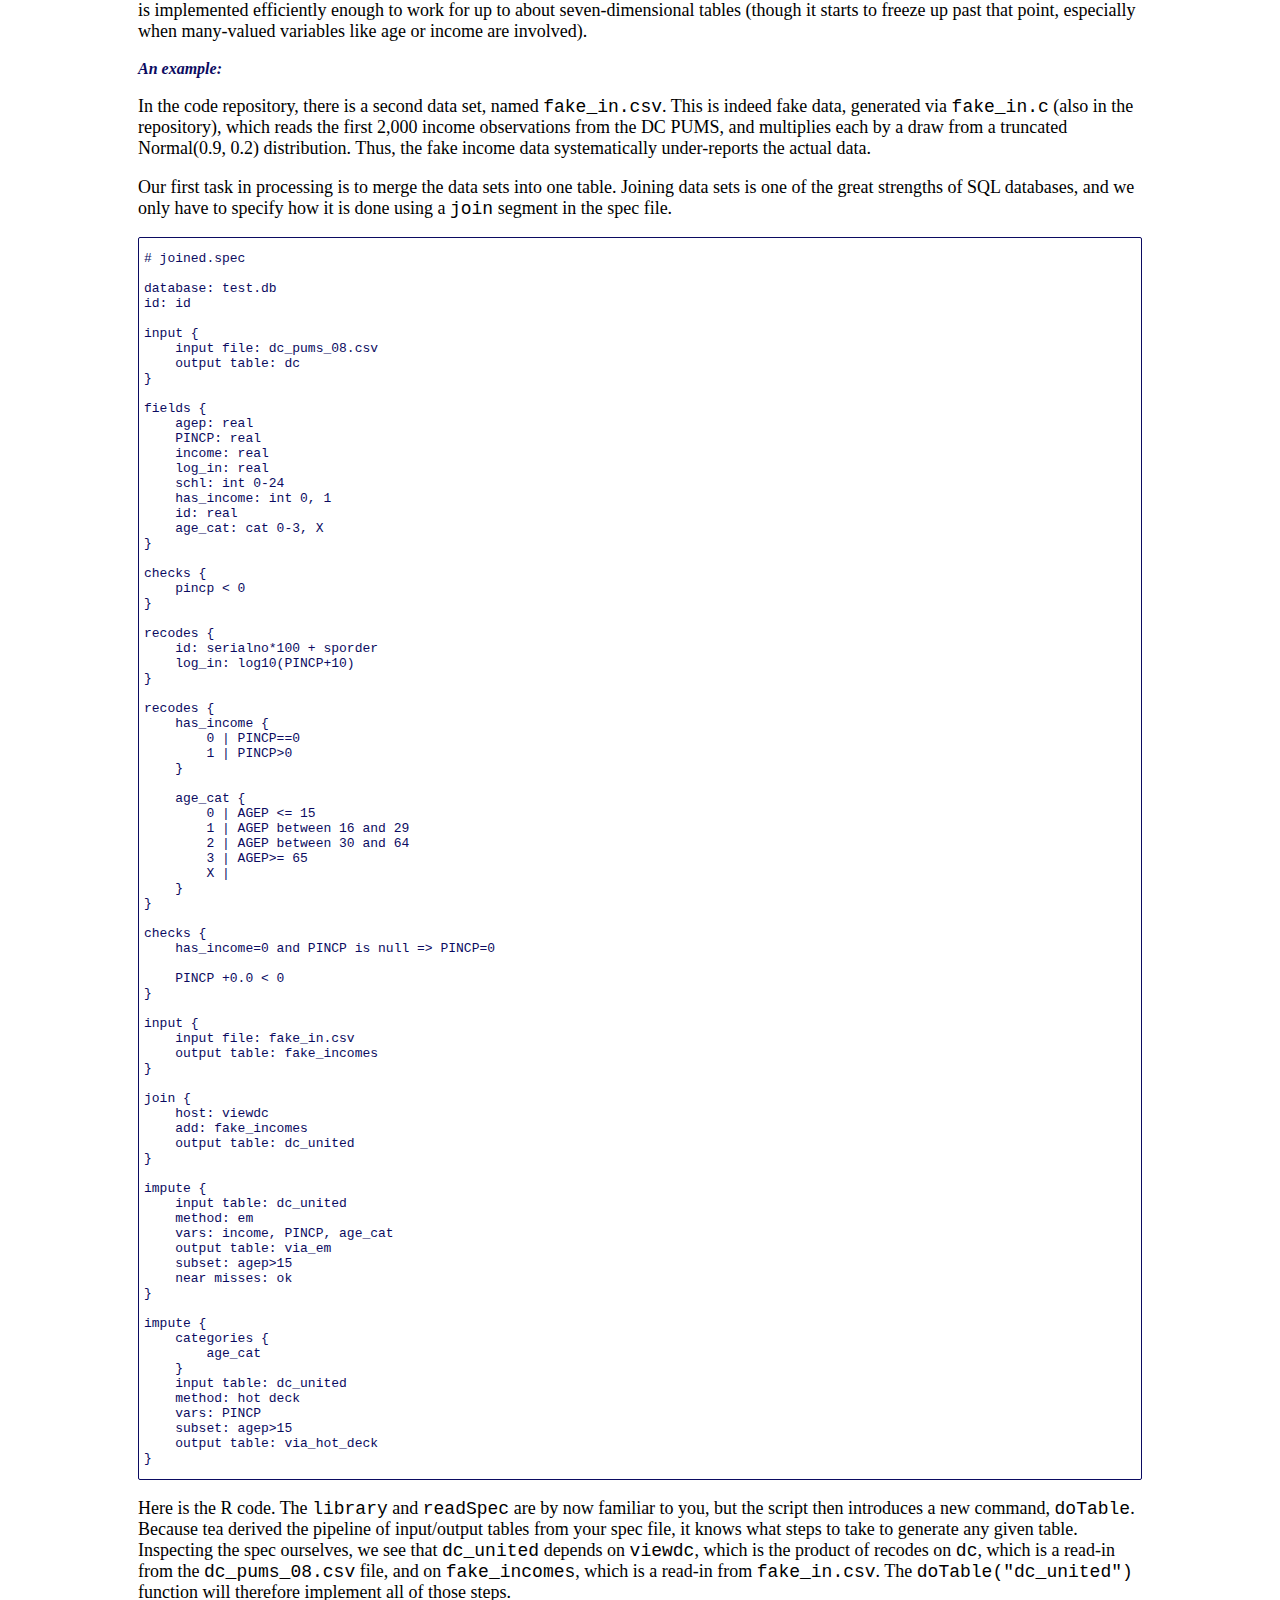
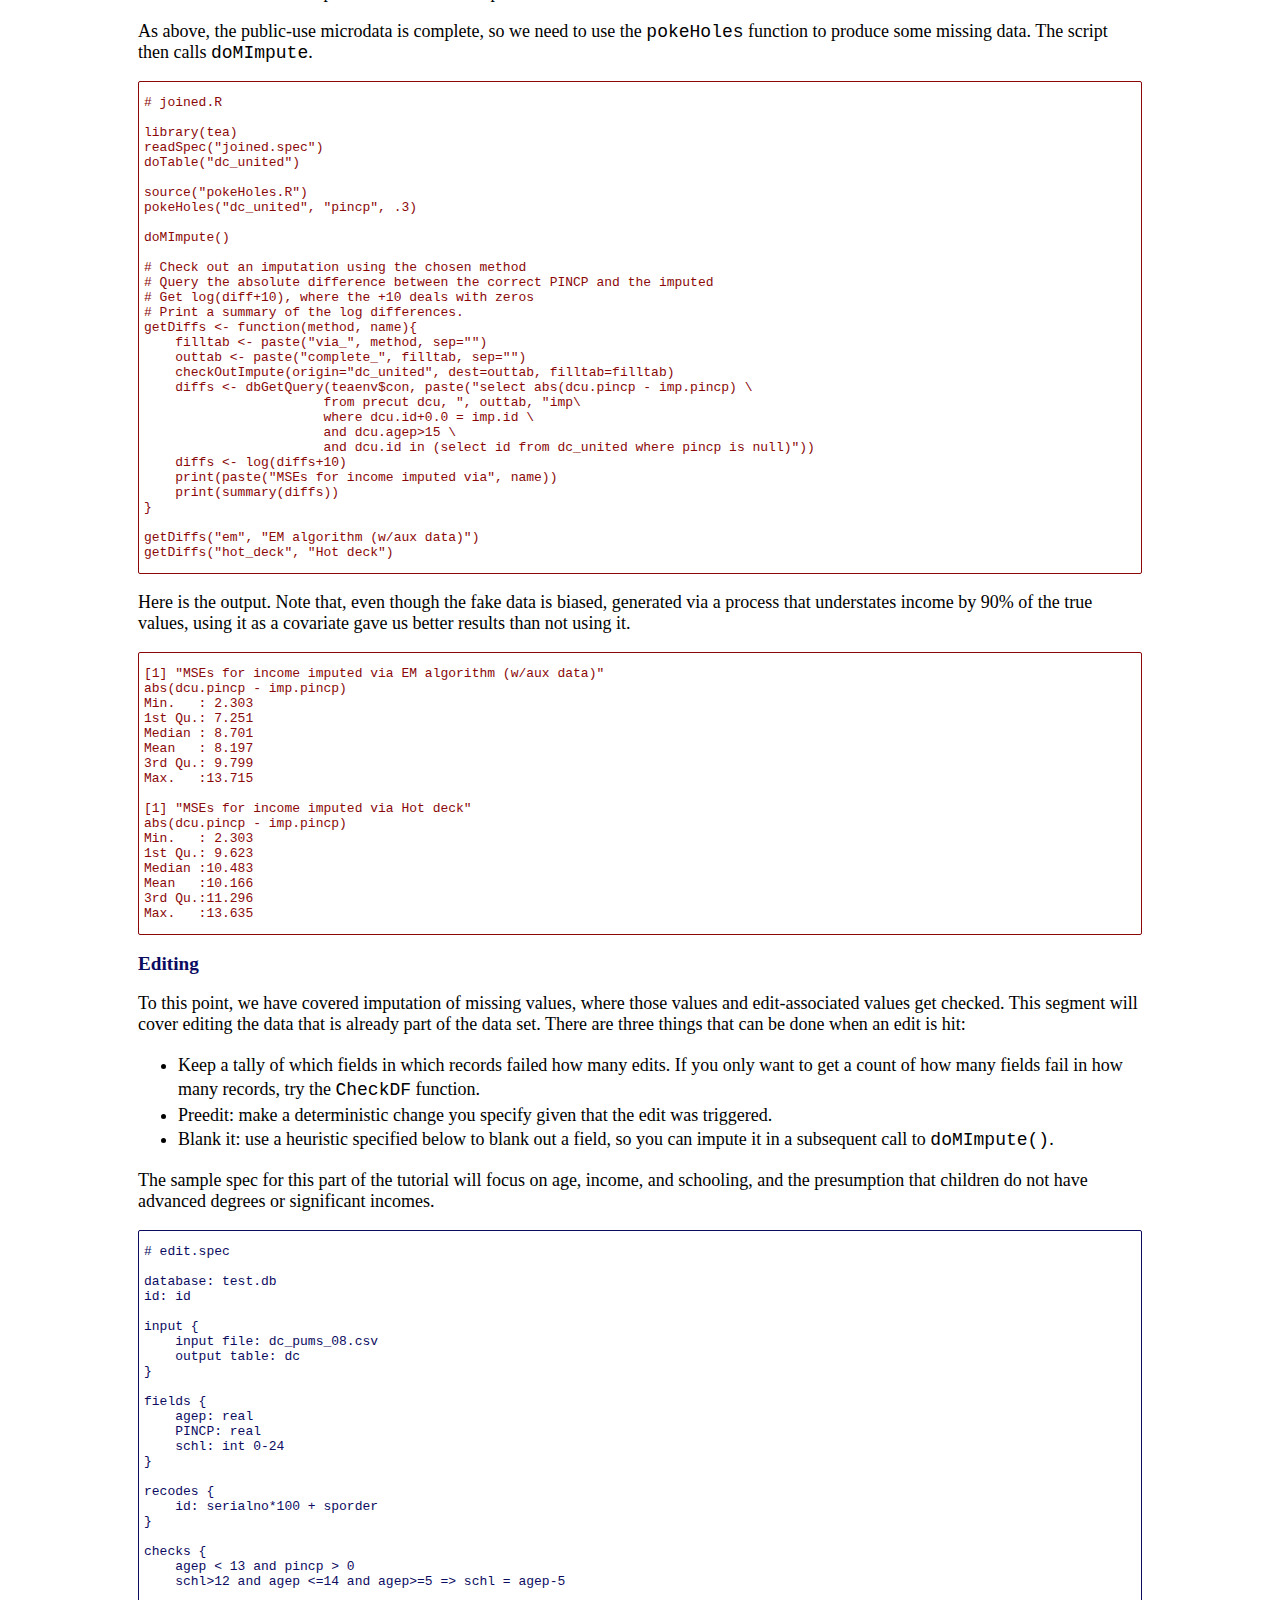
==== commit 62e09e42: "Another update." ====
--- a/index.html
+++ b/index.html
@@ -128,17 +128,17 @@
 write, and analysts whose areas of expertise are not in programming can
 write technical specifications without the assistance of a programmer or training
 in a new programming language. Second, this follows the programming adage that data and
-procedure should be kept separate. Modifying the list of valid responses to a survey
-question should not require touching any procedural code; modifying the procedure
-by which the survey is processed should not require rewriting the description of the
-survey questions or their validity rules. Third, we hope that spec files will be published
+procedure should be kept separate. Third, we hope that spec files will be published
 along with data sets, so that users can see the assumptions made during processing.</p>
 
 <p>Throughout this tutorial, code snippets that have a file name can be found in the 
-<a href="https://github.com/b-k/tea-tutorial.git">tutorial repository</a>. Being plain text,
-you can open and edit them using any text editor (Notepad, Kate, vi, ...). From that directory,
-you can cut/paste the R sample code onto the R command prompt, or run the program
-using R's the <tt>source</tt> command, e.g., from R:</p>
+<a href="https://github.com/b-k/tea-tutorial.git">tutorial repository</a>.
+In the sidebar on that page, you will find a link to download a zip file of the full set
+of files, or users familiar with git can clone the repository.</p>
+
+<p>Being plain text, you can open and edit the files using any text editor (Notepad,
+Kate, vi, ...). From that directory, you can cut/paste the R sample code onto the R
+command prompt, or run the program using R's the <tt>source</tt> command, e.g., from R:</p>
 
 <div class="rcode"><pre><code>source("hello.R")
 </code></pre></div>
@@ -410,15 +410,16 @@
 readSpec("recode.spec")
 doInput()
 
-tt <- teaTable("viewdc", limit=20, cols=c("id", "PINCP", "log_in", "hh_in", "house_in"))
+tt <- teaTable("viewdc", limit=20, cols=c("id", "PINCP", "log_in",
+                                          "hh_in", "house_in"))
 print(tt)
 
 print(summary(teaTable(teaenv$active_tab, cols=c("log_in", "log_house_in"),
-                                          where="log_in+log_house_in > -100")))
+                                     where="log_in+log_house_in > -100")))
 
 print(dbGetQuery(teaenv$con, "select avg(log_house_in) from \
-                                        (select distinct serialno, log_house_in \
-                                         from viewdc where log_house_in > -100)"))
+                                (select distinct serialno, log_house_in \
+                                from viewdc where log_house_in > -100)"))
 </code></pre></div>
 
 <p><ul>
@@ -578,17 +579,24 @@
 
 <p>The sample data used in this tutorial is already-cleaned public use data, so the only
 missing incomes are for people under 15 (who all have missing income, which tells us
-that the ACS probably has an edit akin to <tt>age<=15 => PINCP=NULL</tt>). So the R
-script will first record the original distribution as reported by the Census, then
-blank out the incomes of about 30% of respondents (probably including a good number
-of already-blank under-15s), then try the various imputation methods in the spec file.
-Here is the spec file, with two imputation methods:</p>
+that the ACS probably has an edit akin to <tt>age<=15 => PINCP=NULL</tt>).
+The <tt>pokeHoles</tt> function
+first records the original distribution as reported by the Census (in the <tt>precut</tt>
+table), then
+blanks out the incomes of about 30% of respondents (probably including a good number
+of already-blank under-15s). Because <tt>pokeHoles.R</tt> is not really
+about Tea, we do not print it here, but you can inspect it on the
+<a href="https://github.com/b-k/tea-tutorial/blob/master/pokeHoles.R"><tt>pokeHoles.R</tt>
+page</a> of the repository.</p>
+
+<p>Here is the spec file, with several imputation methods:</p>
 
 <div class="spec"><pre><code># incomes.spec
 
 include: recode.spec
 
 impute {
+    input table: viewdc
     vars: has_income
     categories {
         age_cat
@@ -600,6 +608,7 @@
 }
 
 common {
+    input table: viewdc
     earlier output table: has_in
     min group size: 5
     subset: agep+0.0>15
@@ -731,17 +740,8 @@
 dbGetQuery(teaenv$con, "update viewdc set pincp=pincp+10")
 
 # Dirty up the data by blanking out 30% of incomes
-try(dbGetQuery(teaenv$con, "drop table precut"))
-dbGetQuery(teaenv$con, "create table precut as select * from viewdc")
-table_len <-dbGetQuery(teaenv$con, "select count(*) from viewdc")[[1]]
-rowids <- floor(runif(table_len*.30)*table_len)
-
-lapply(rowids, function(row){
-       dbGetQuery(teaenv$con, paste("update viewdc set pincp=NULL where rowid=", row))
-})
-
-# A hack; automatic editing like this is introduced below.
-dbGetQuery(teaenv$con, "update viewdc set PINCP=null where PINCP<0")
+source("pokeHoles.R")
+pokeHoles("viewdc", "pincp", .3)
 
 doMImpute()
 
@@ -749,7 +749,7 @@
 # in a format amenable to the plotting routine
 getOne <-function(method, fillins){
     filledtab <- paste(fillins, "fill", sep="")
-    checkOutImpute(teaenv$active_tab, filledtab, filltab=fillins,
+    checkOutImpute(origin="viewdc", dest=filledtab, filltab=fillins,
                        subset="agep+0>15")
     outframe <-teaTable(filledtab, cols="PINCP")
     outframe$PINCP <- log10(outframe$PINCP+10)
@@ -941,7 +941,7 @@
 doTable("dc_united")
 
 source("pokeHoles.R")
-pokeHoles("dc_united", "pincp")
+pokeHoles("dc_united", "pincp", .3)
 
 doMImpute()
 
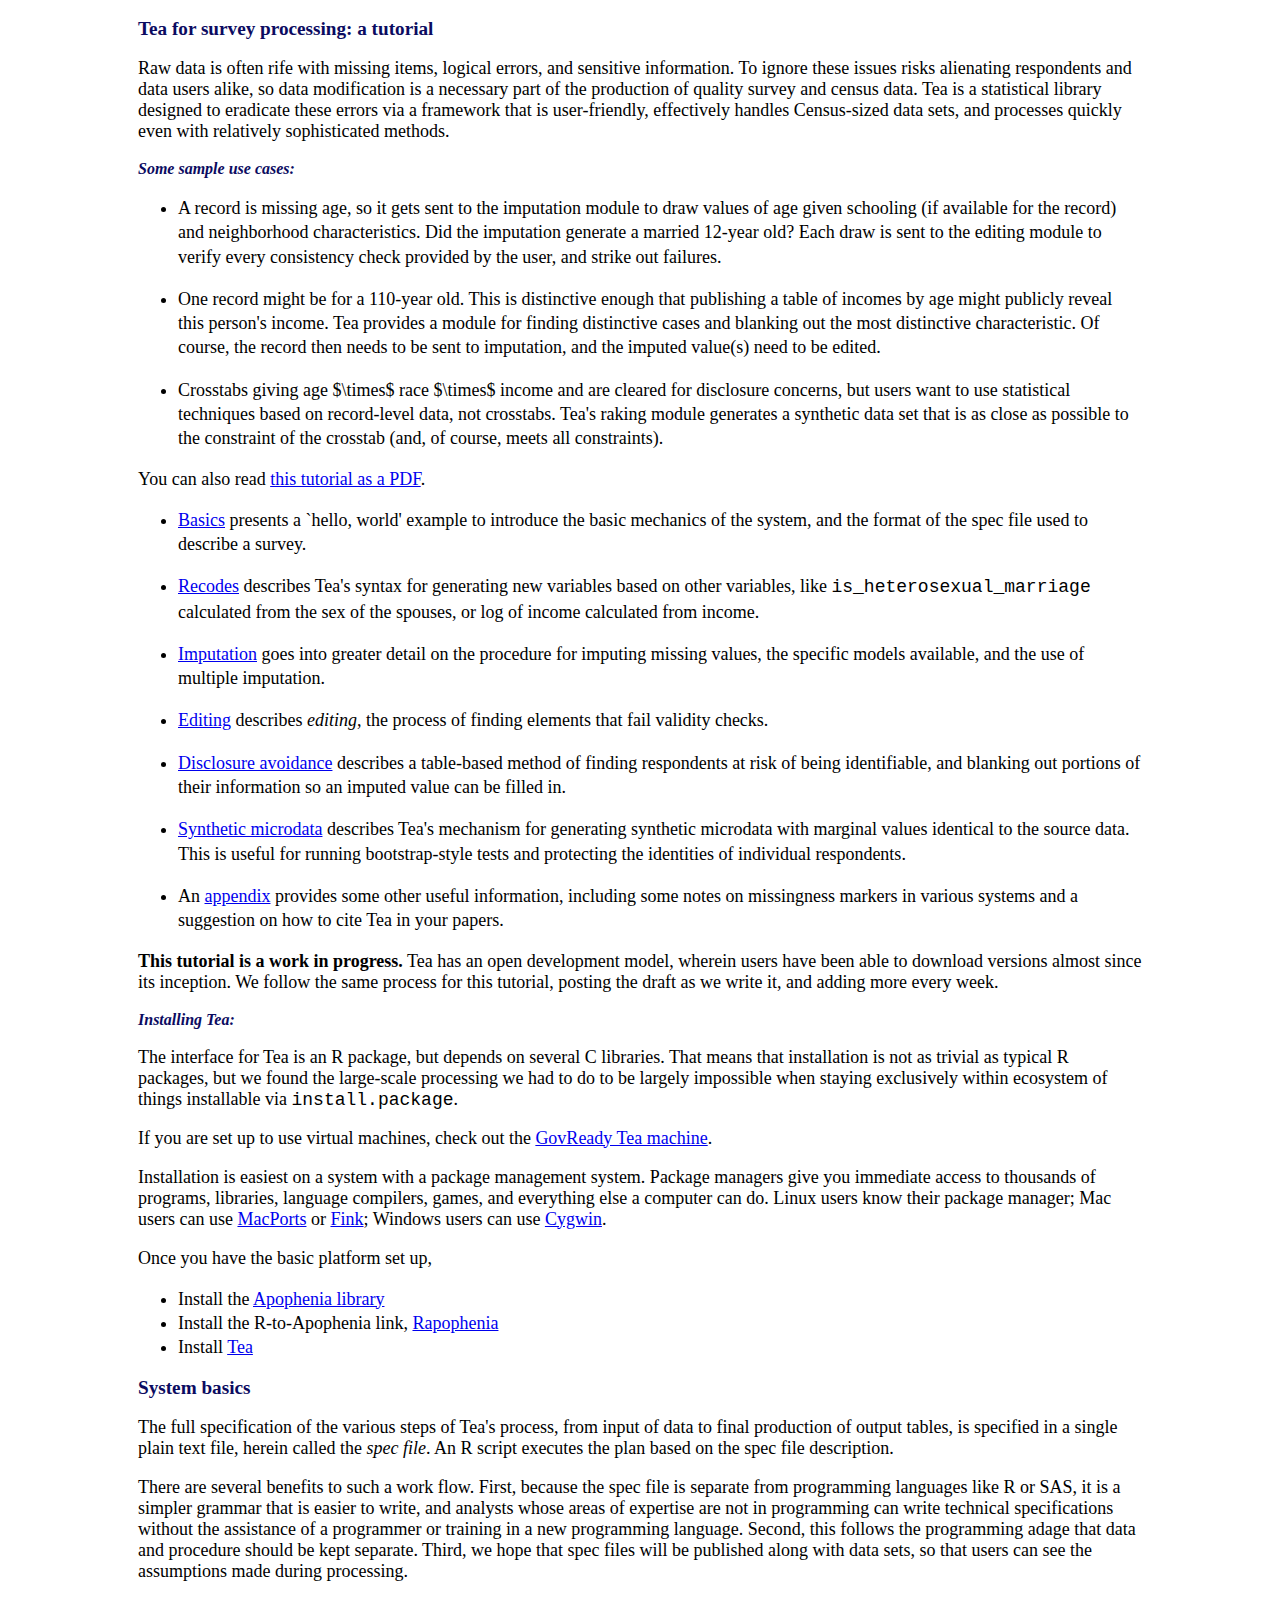
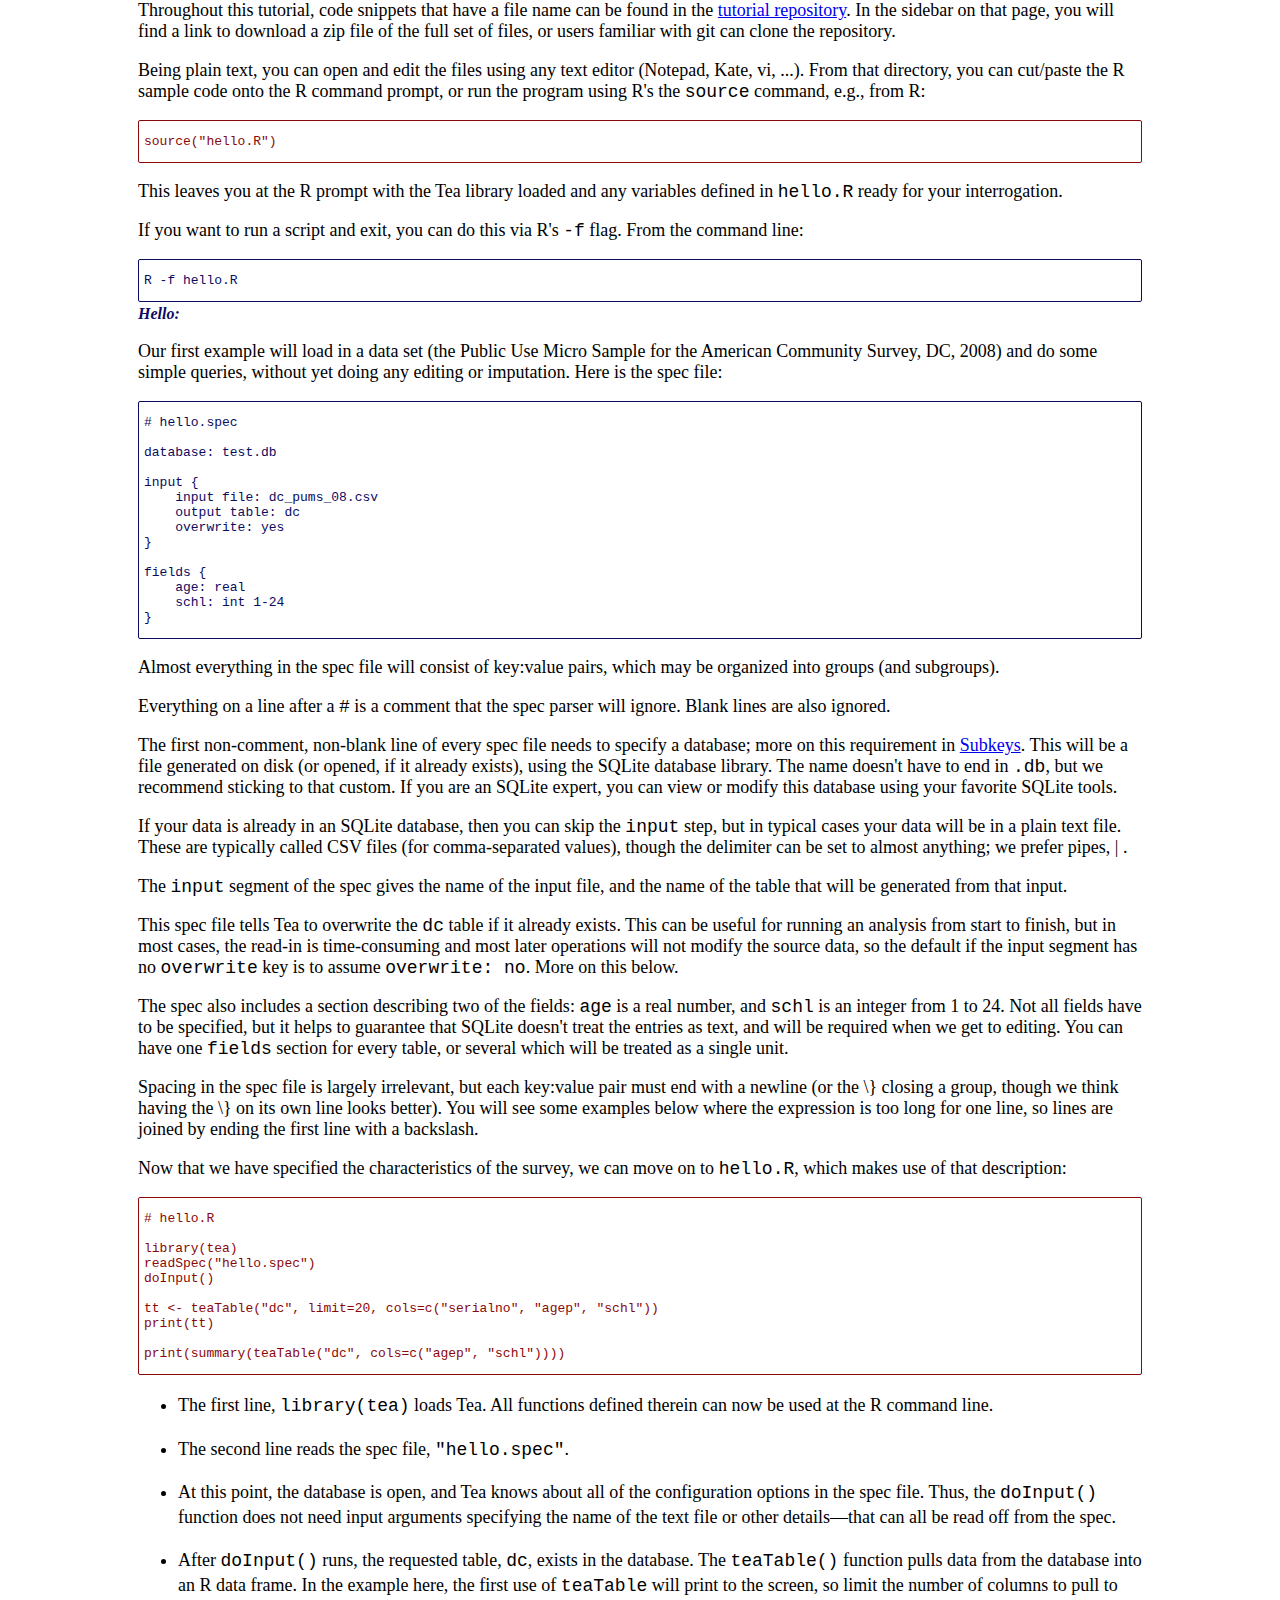
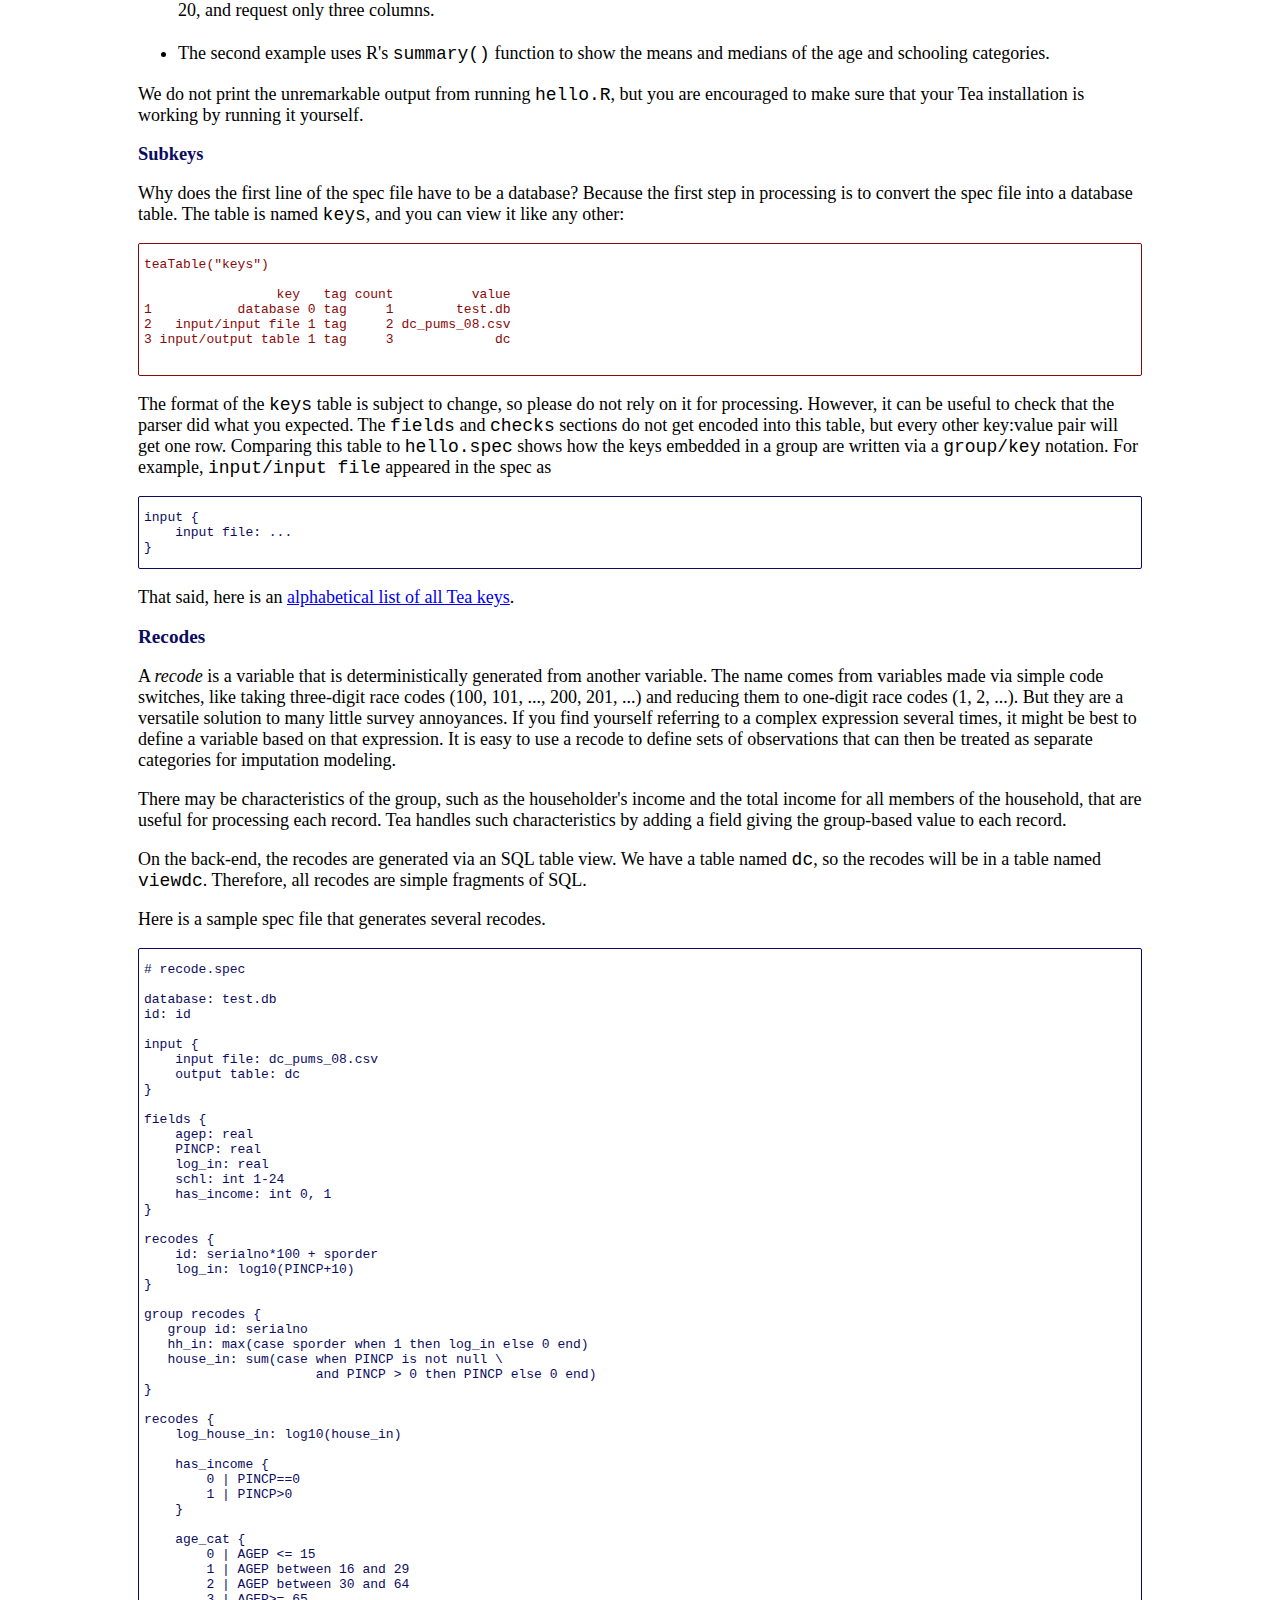
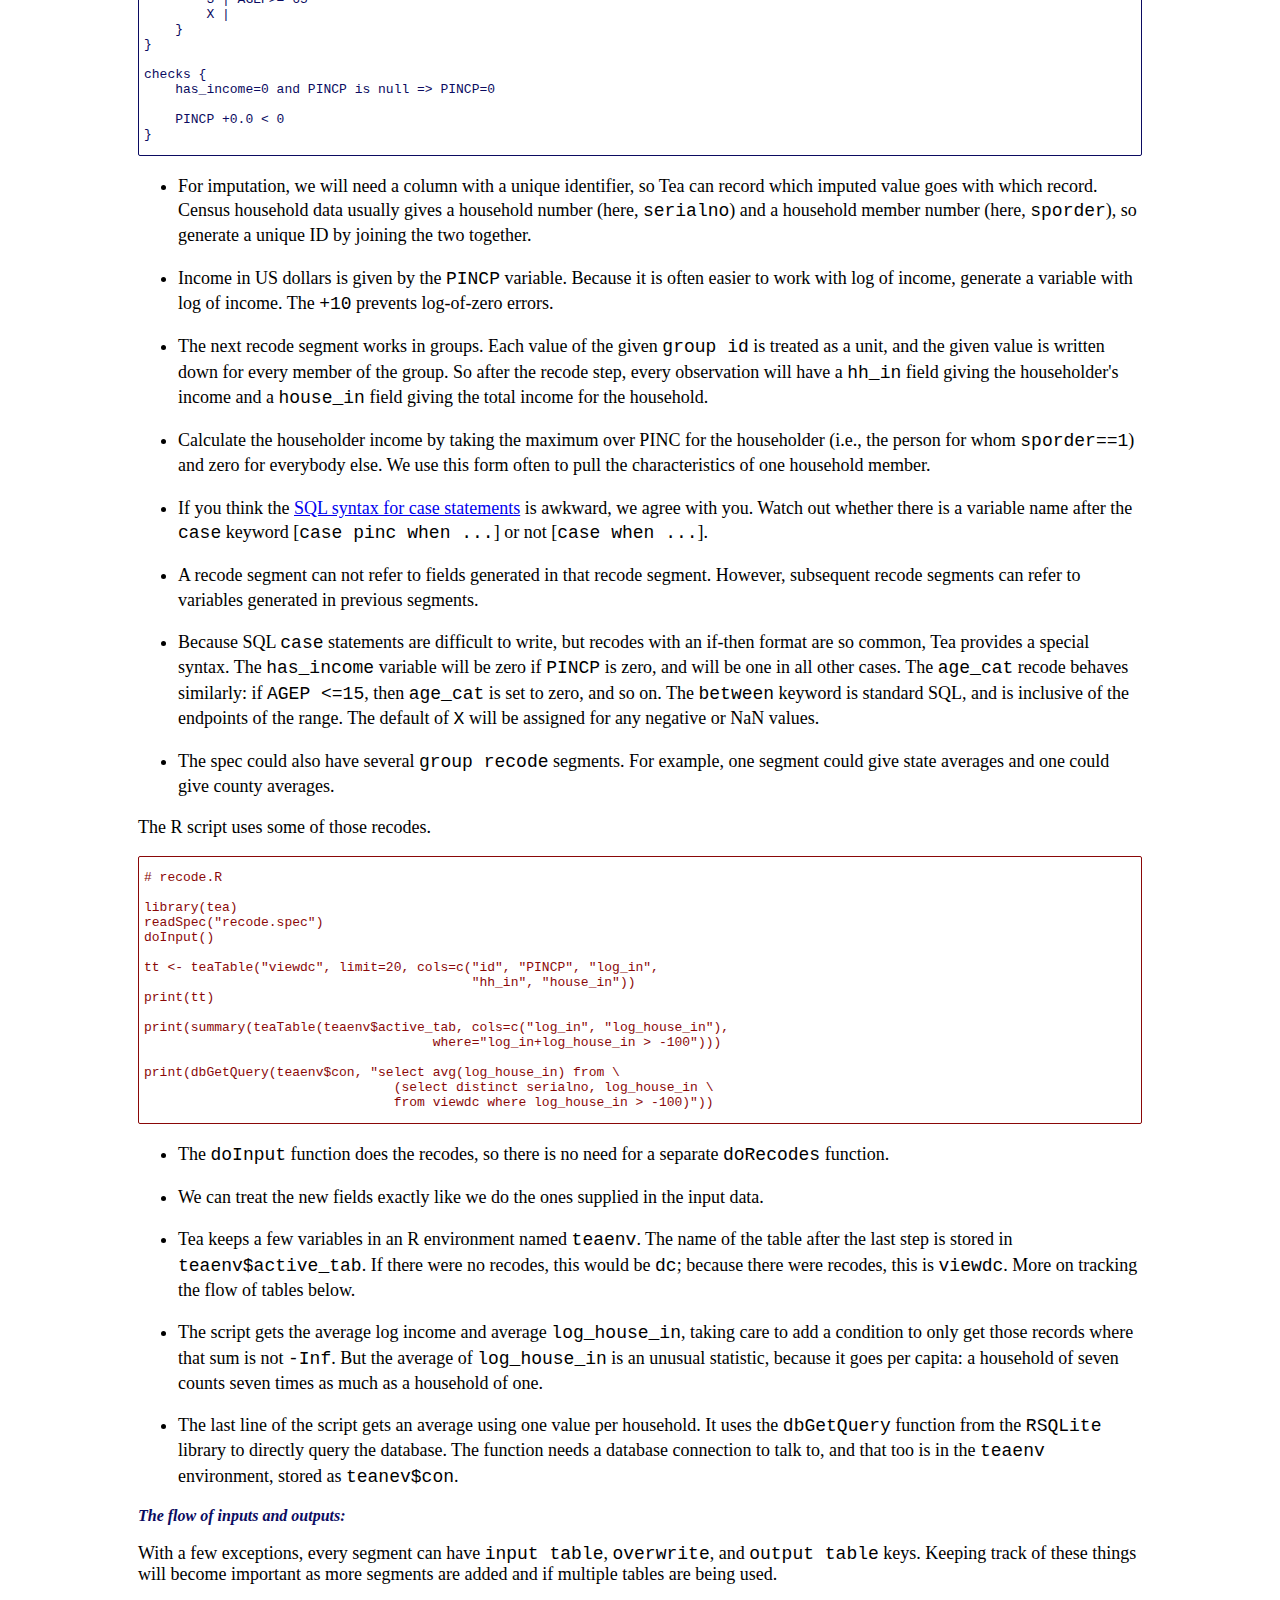
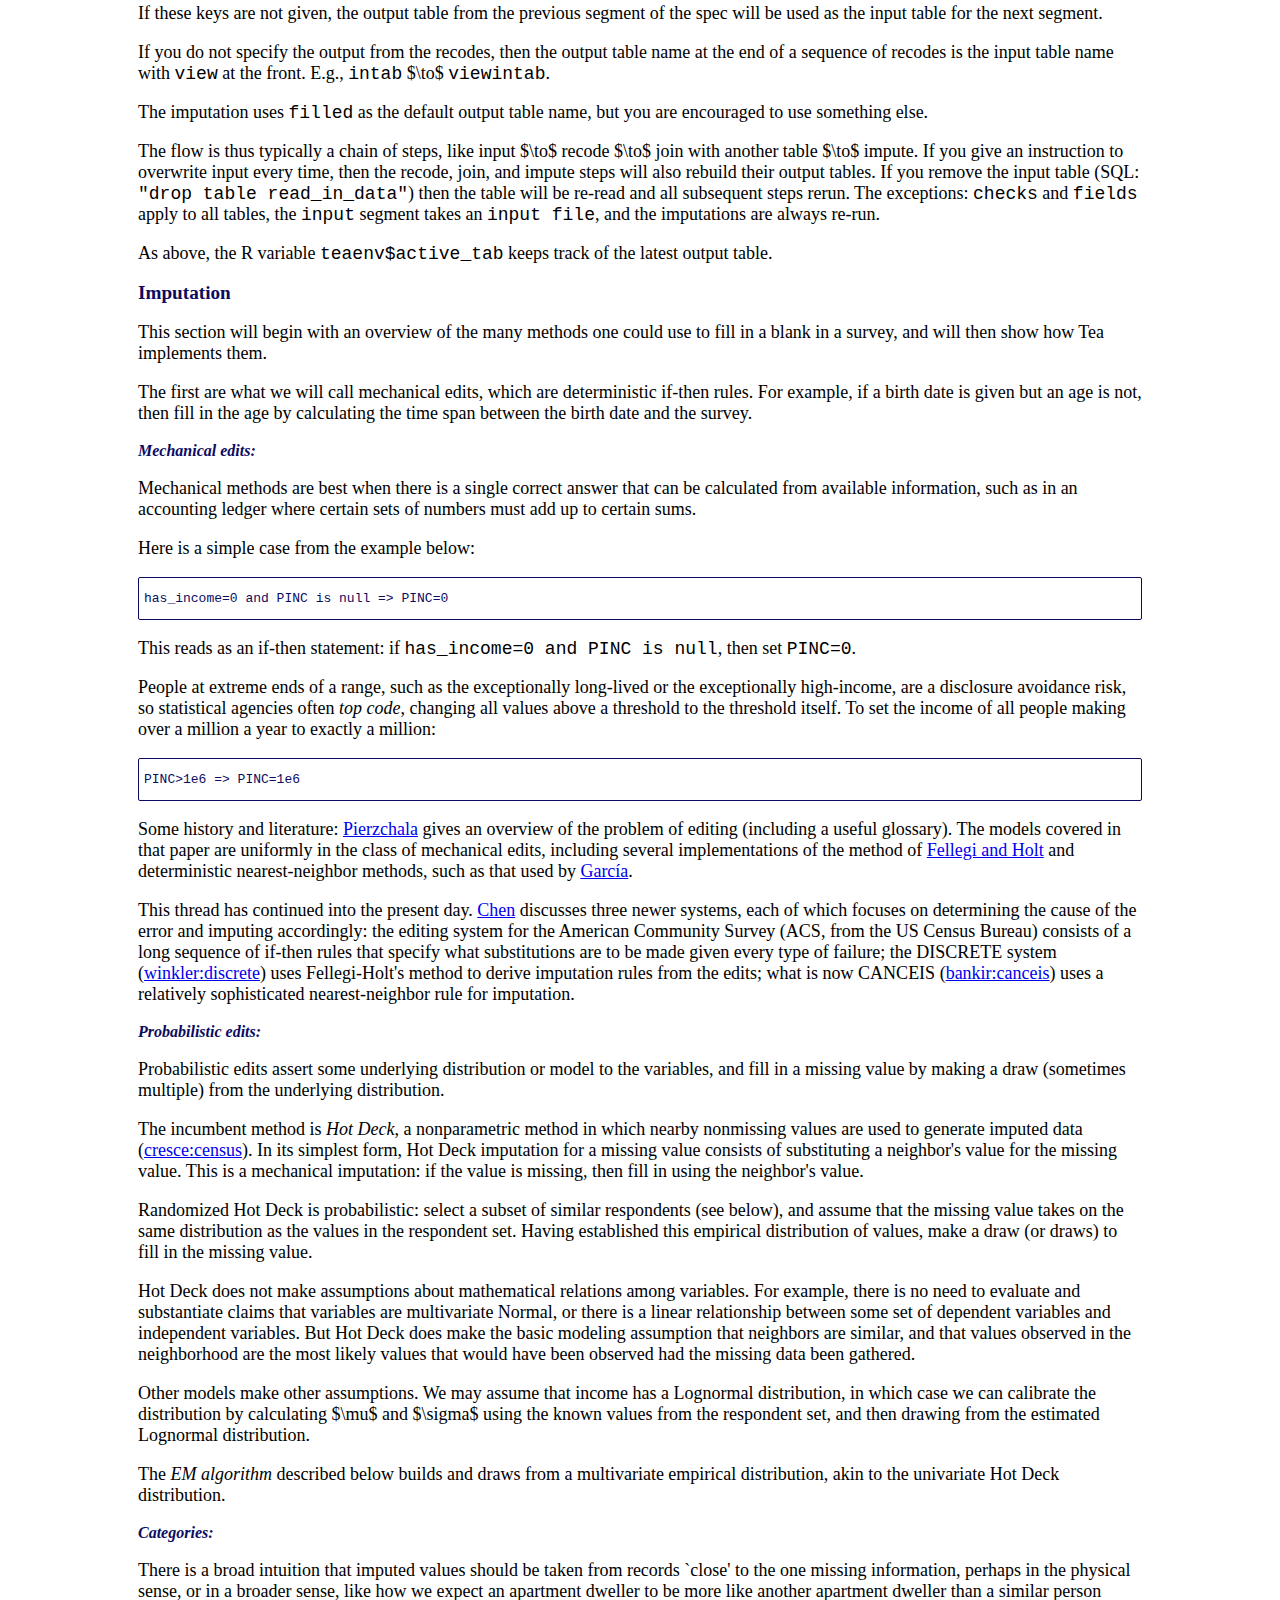
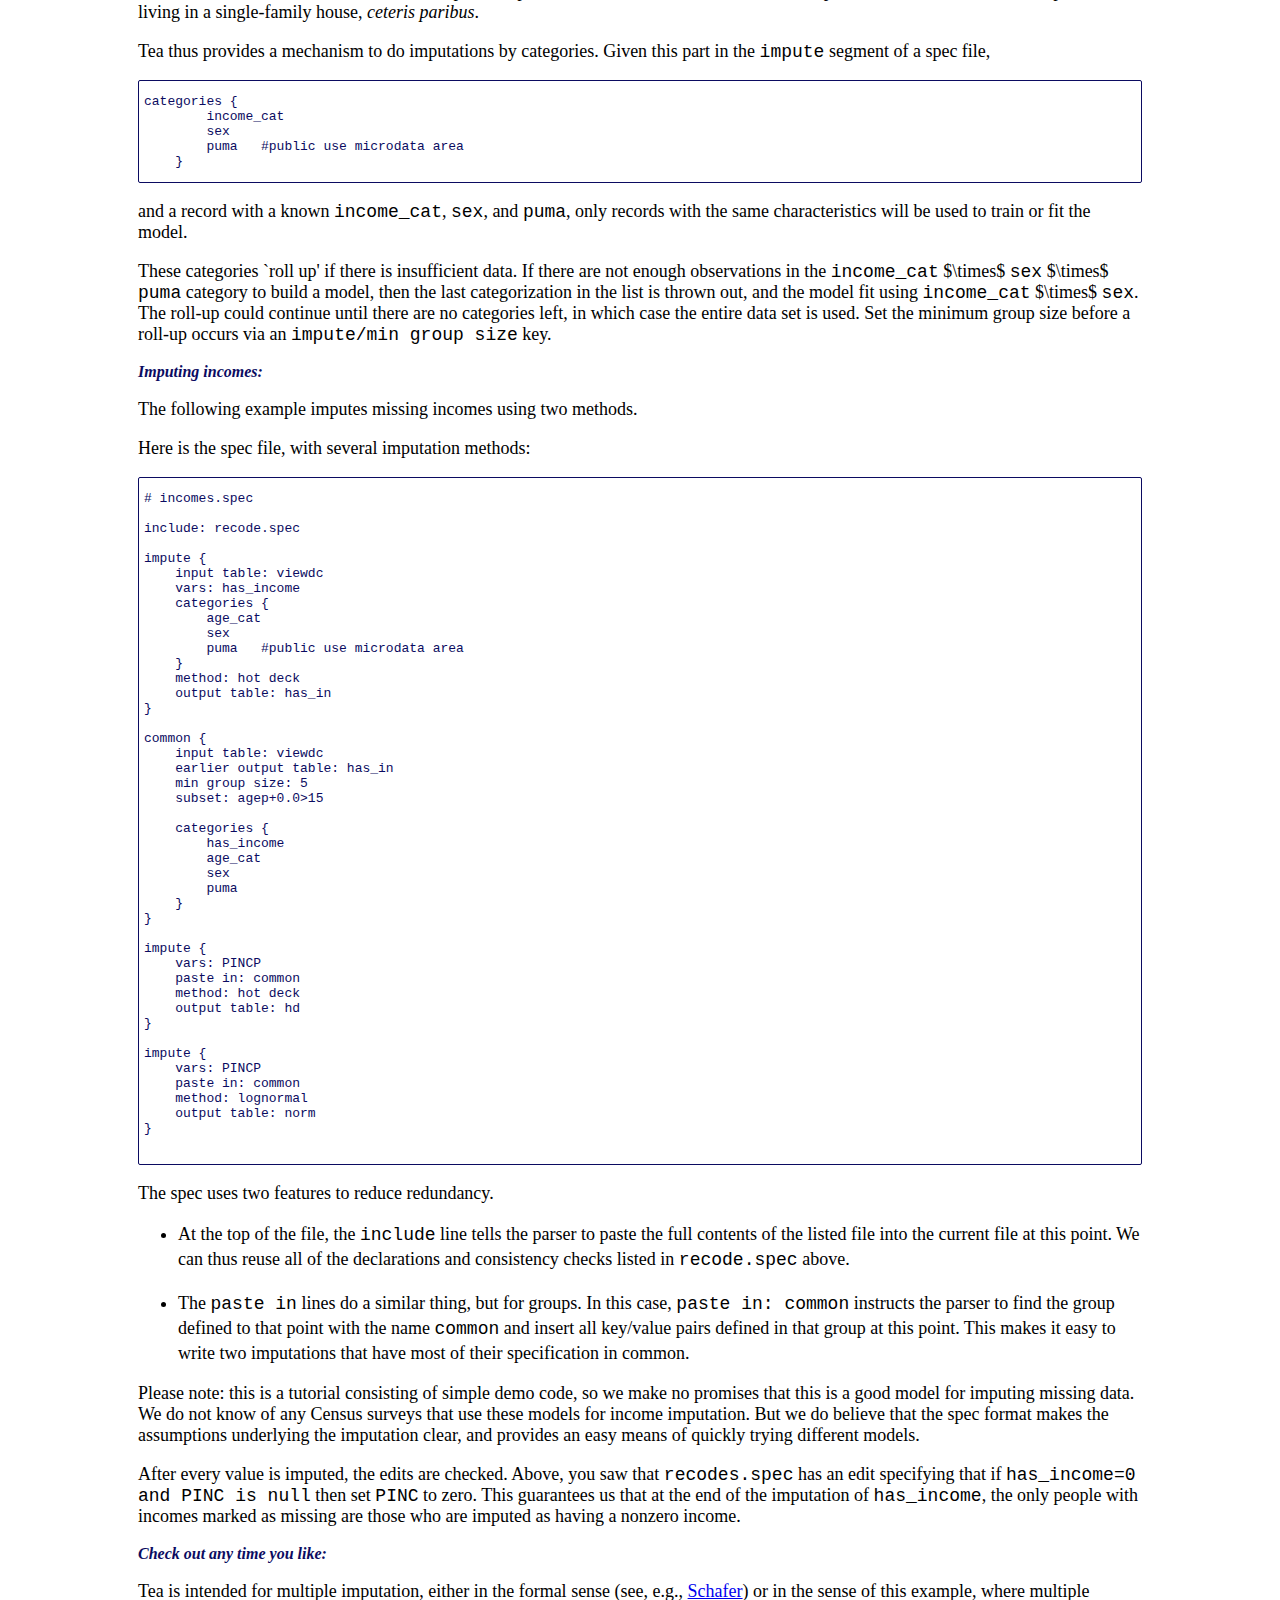
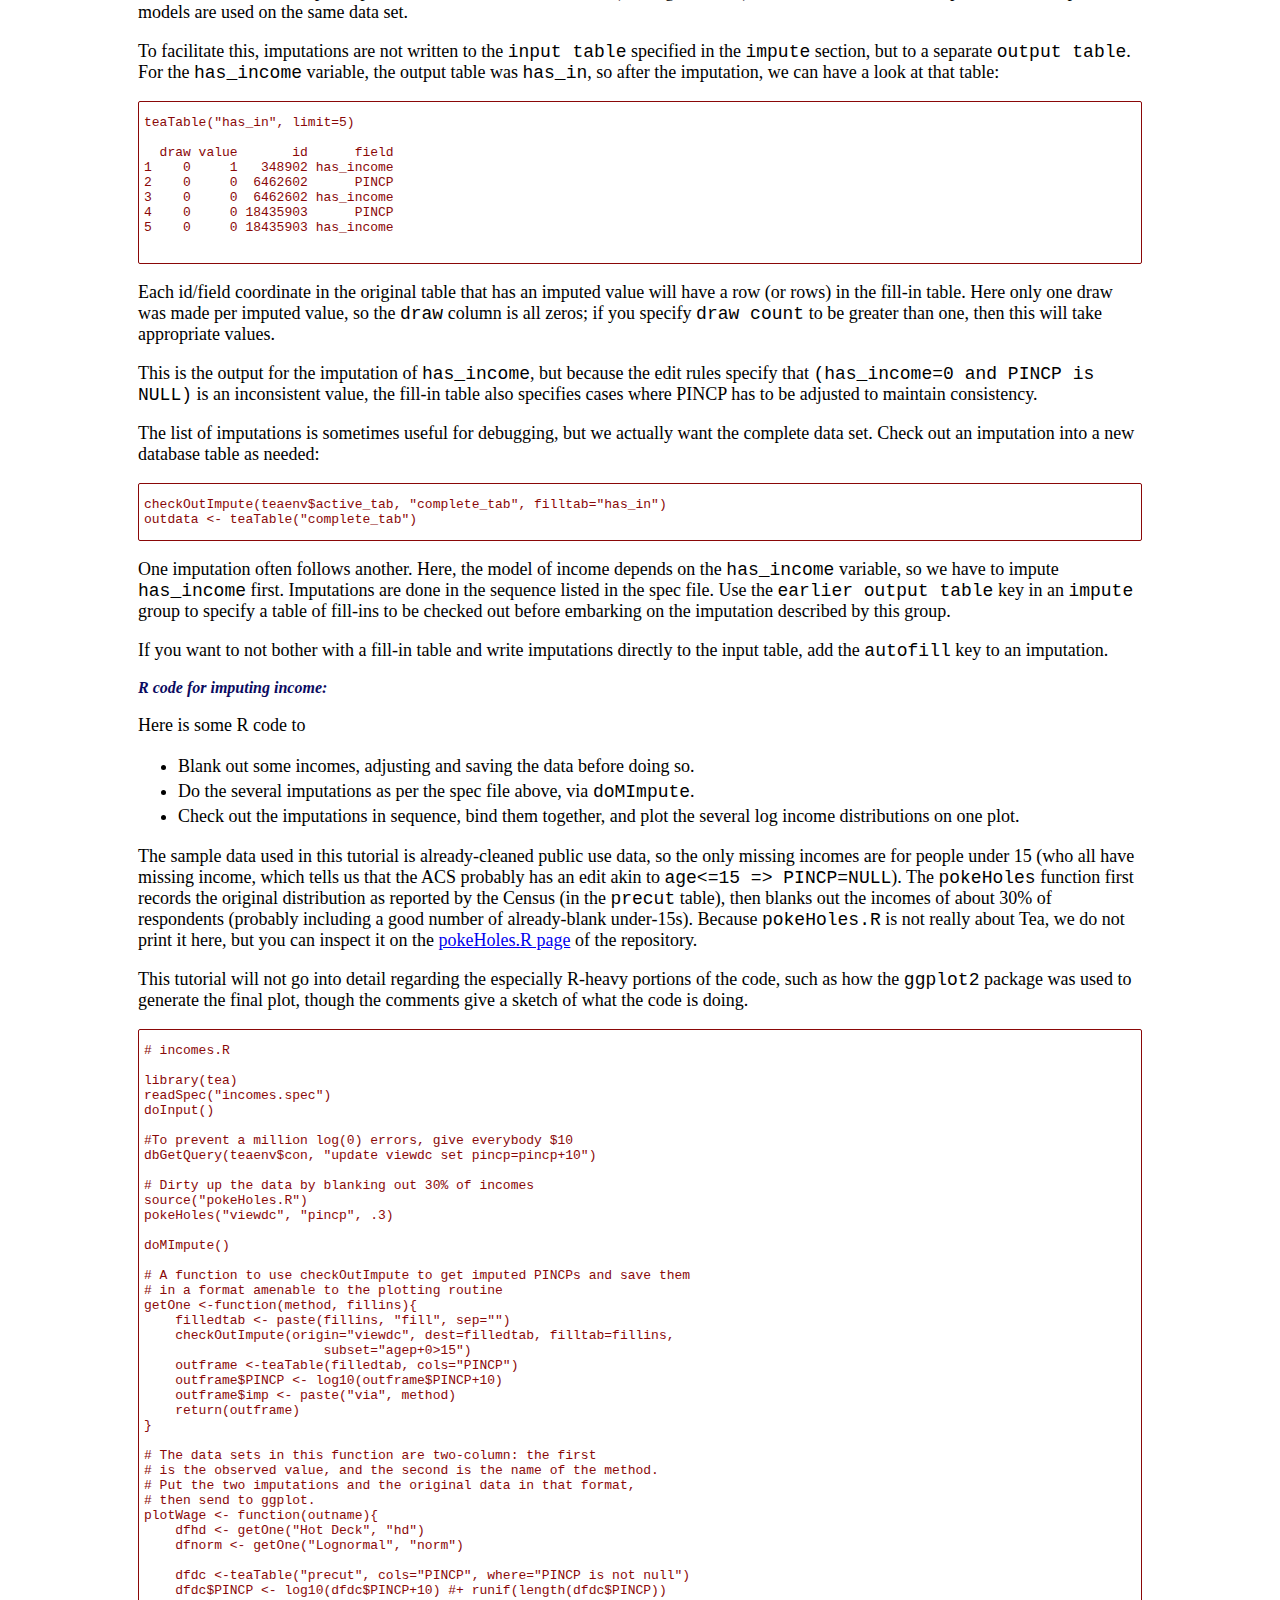
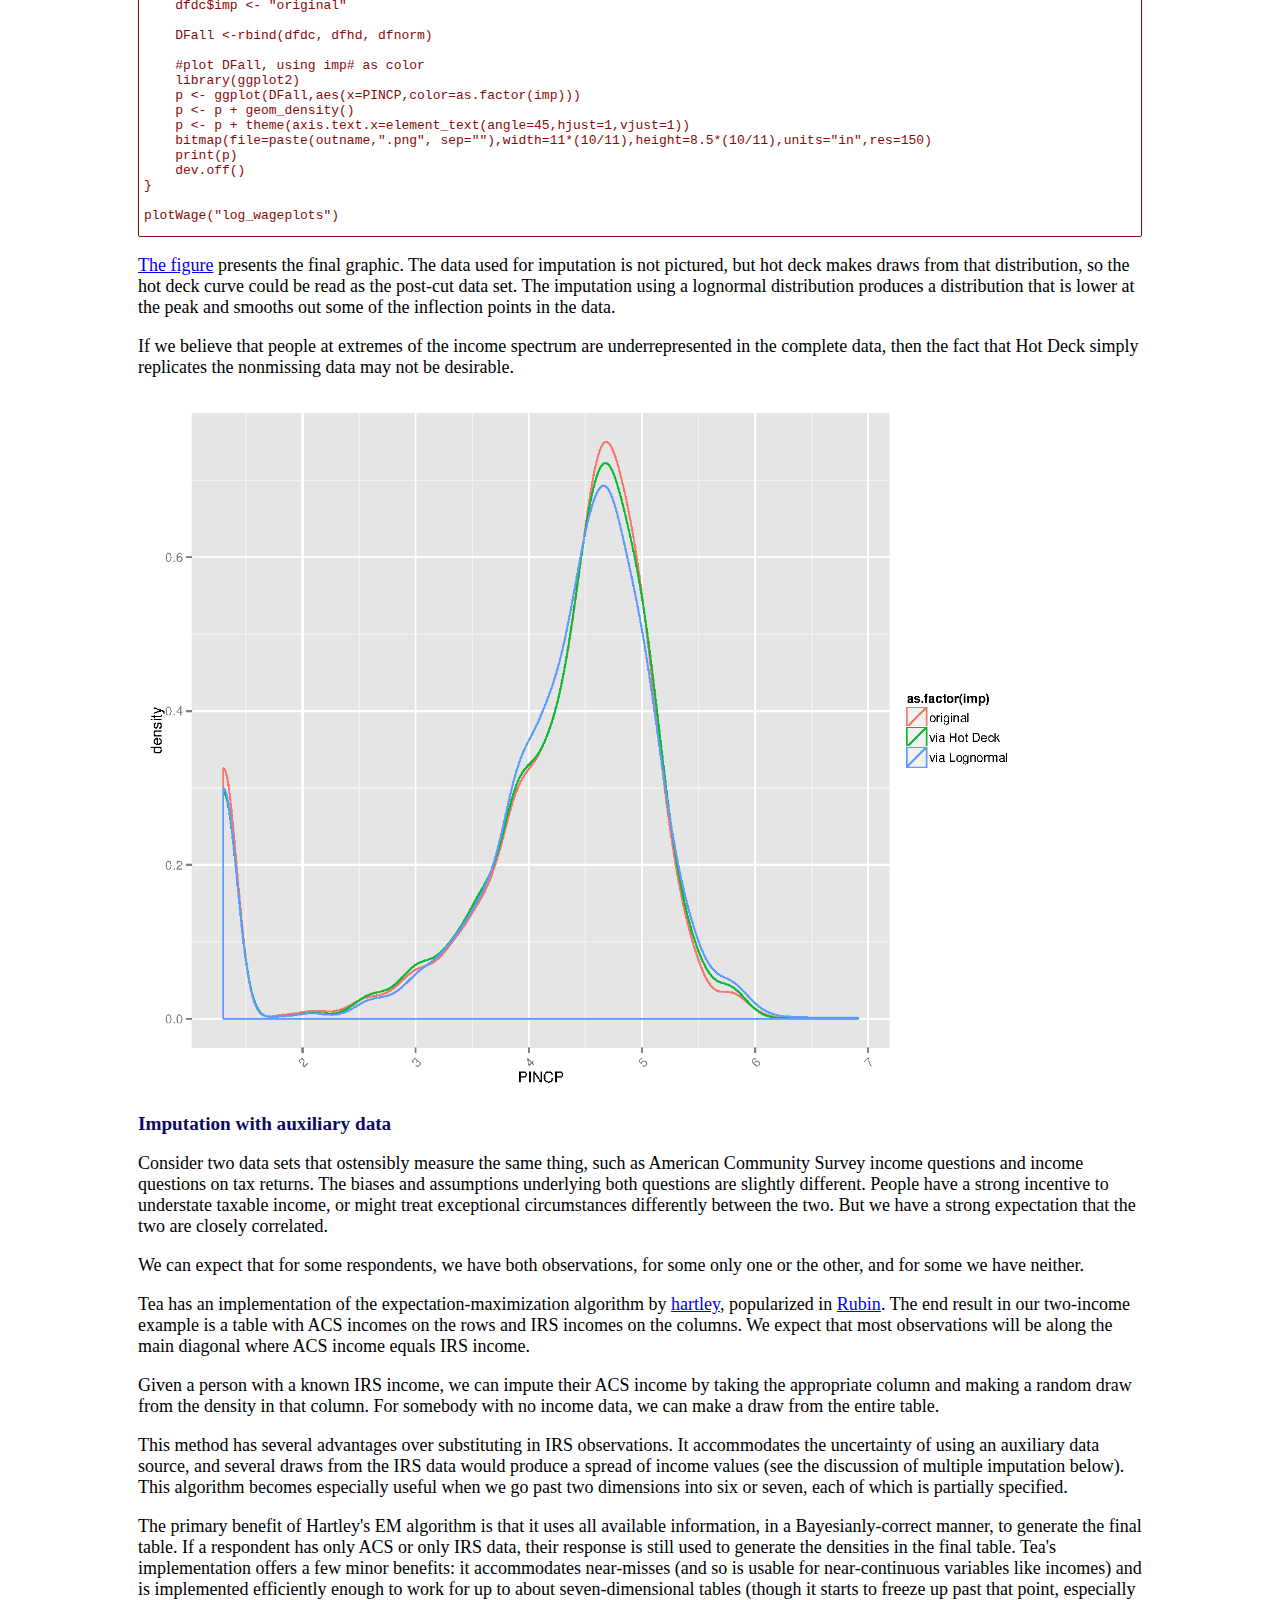
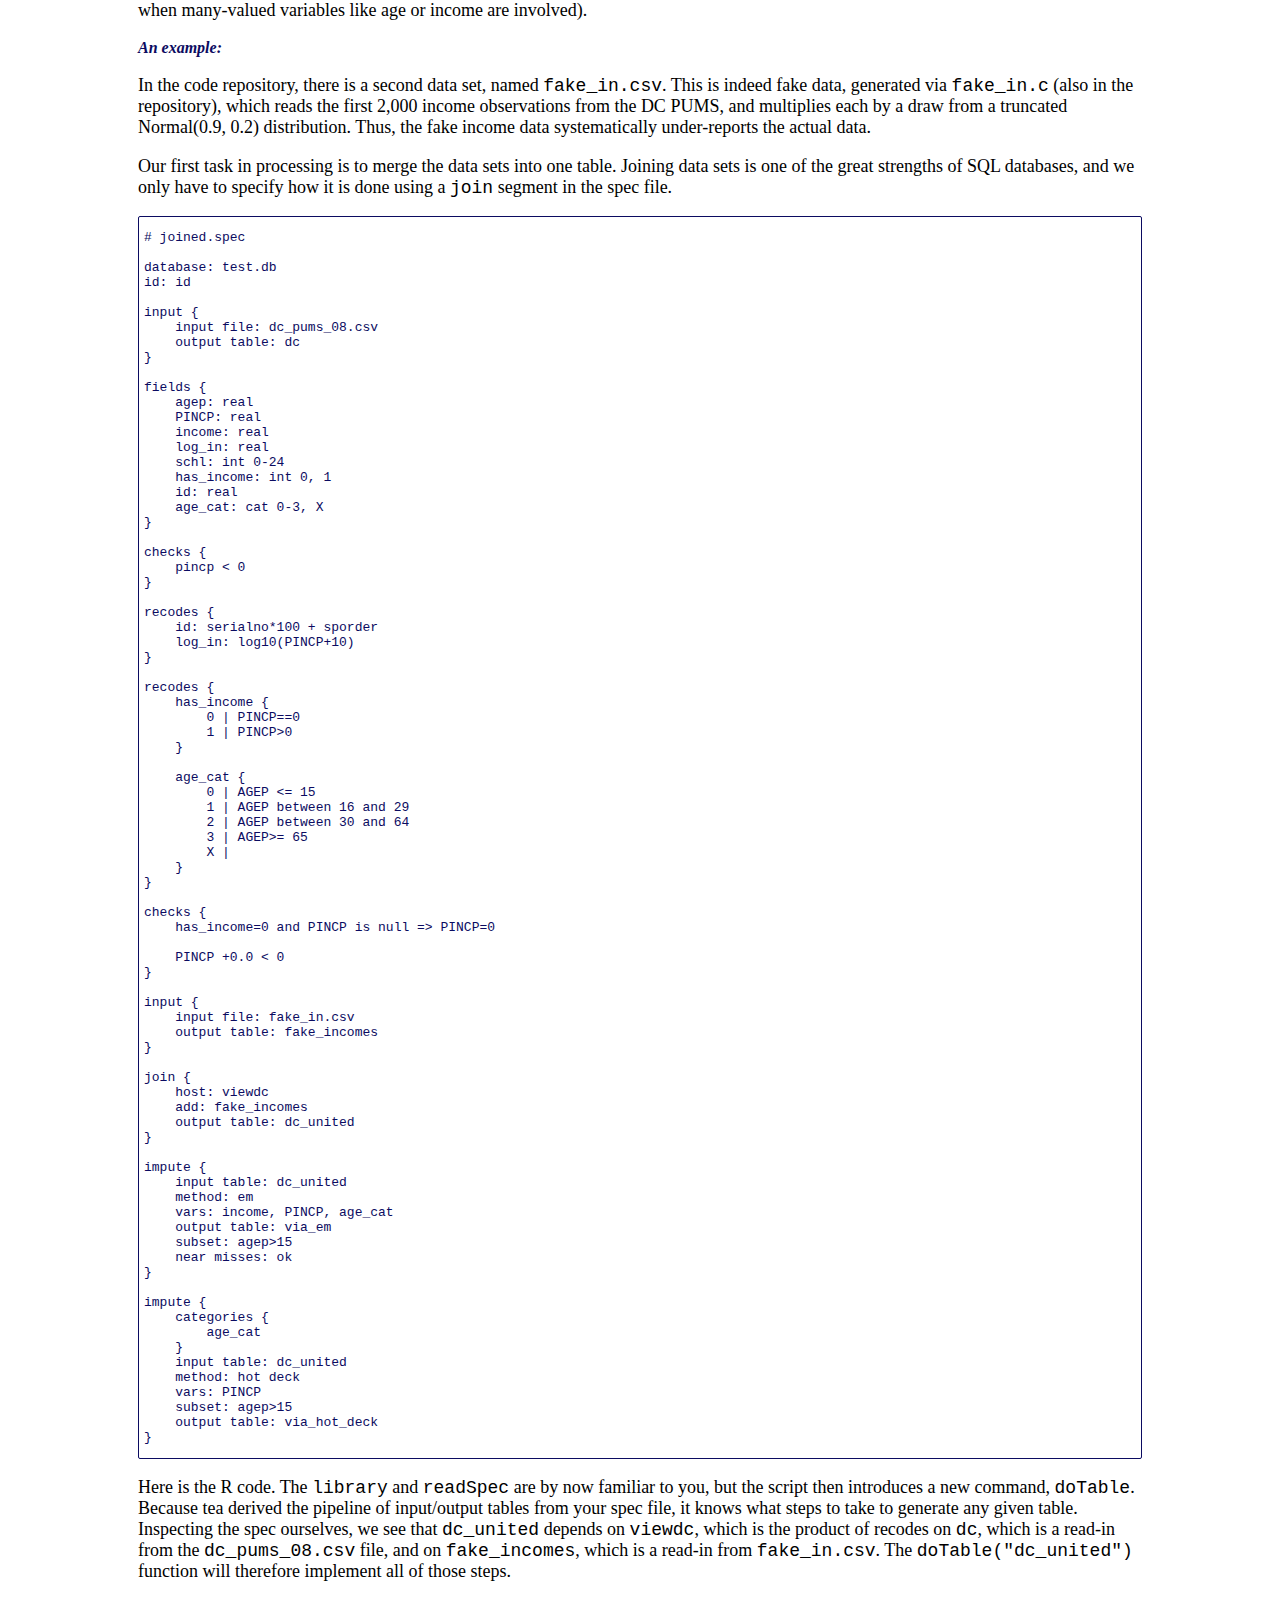
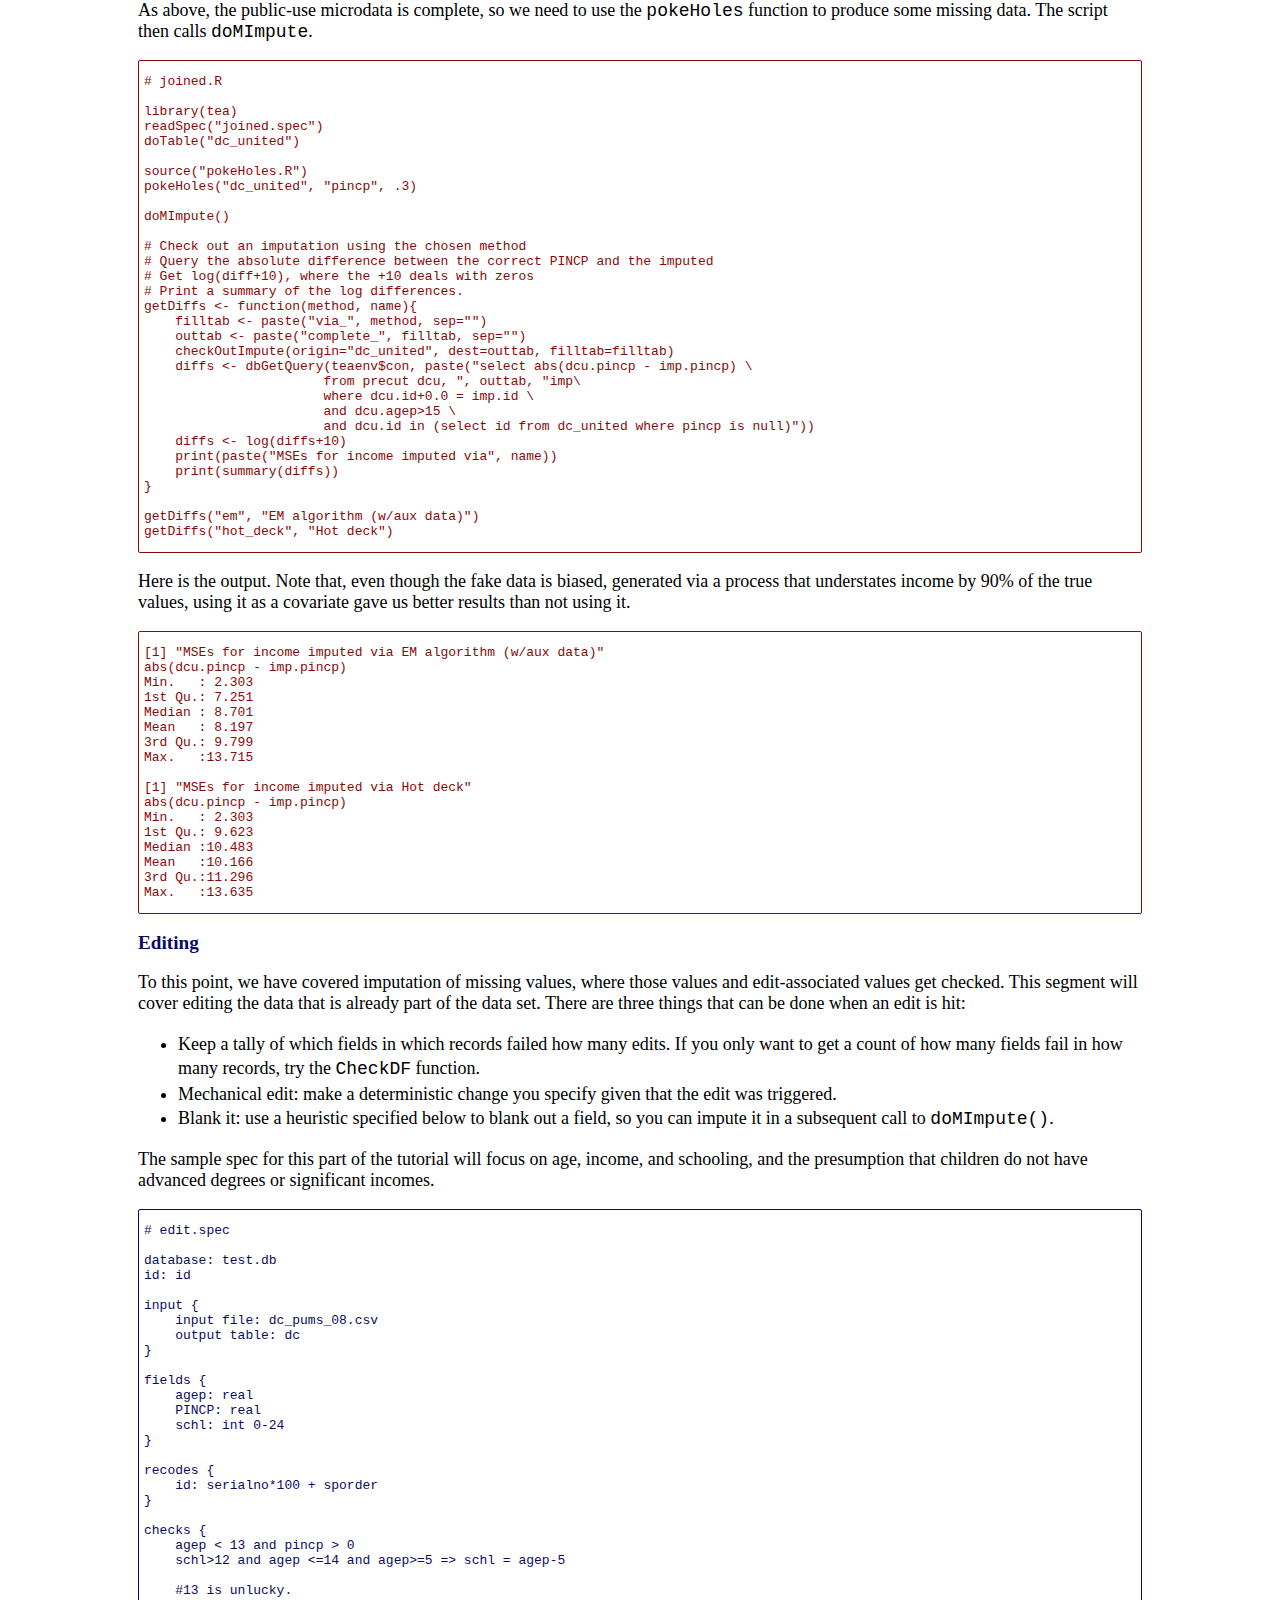
==== commit c81836b2: "Another update." ====
--- a/index.html
+++ b/index.html
@@ -536,7 +536,7 @@
 <p>Hot Deck does not make assumptions about mathematical relations among variables. For
 example, there is no need to evaluate and substantiate claims that variables are
 multivariate Normal, or there is a linear relationship between some set of dependent
-variables and independent variables.  Hot Deck does make the basic modeling assumption
+variables and independent variables. But Hot Deck does make the basic modeling assumption
 that neighbors are similar, and that values observed in the neighborhood are the most
 likely values that would have been observed had the missing data been gathered.</p>
 
@@ -576,18 +576,6 @@
 
 <p><a name="incimp"><h6>Imputing incomes</h6></a><p>
 The following example imputes missing incomes using two methods.</p>
-
-<p>The sample data used in this tutorial is already-cleaned public use data, so the only
-missing incomes are for people under 15 (who all have missing income, which tells us
-that the ACS probably has an edit akin to <tt>age<=15 => PINCP=NULL</tt>).
-The <tt>pokeHoles</tt> function
-first records the original distribution as reported by the Census (in the <tt>precut</tt>
-table), then
-blanks out the incomes of about 30% of respondents (probably including a good number
-of already-blank under-15s). Because <tt>pokeHoles.R</tt> is not really
-about Tea, we do not print it here, but you can inspect it on the
-<a href="https://github.com/b-k/tea-tutorial/blob/master/pokeHoles.R"><tt>pokeHoles.R</tt>
-page</a> of the repository.</p>
 
 <p>Here is the spec file, with several imputation methods:</p>
 
@@ -660,7 +648,7 @@
 quickly trying different models.</p>
 
 <p>After every value is imputed, the edits are checked. Above, you saw that <tt>recodes.spec</tt>
-has an edit specifying that if <tt>has_income=0 and PINC is null</tt> then set (PINC=0). This
+has an edit specifying that if <tt>has_income=0 and PINC is null</tt> then set <tt>PINC</tt> to zero. This
 guarantees us that at the end of the imputation of <tt>has_income</tt>, the only people
 with incomes marked as missing are those who are imputed as having a nonzero income.</p>
 
@@ -725,6 +713,17 @@
 distributions on one plot.</p>
 
 <p>        </li></ul></p>
+
+<p>The sample data used in this tutorial is already-cleaned public use data, so the only
+missing incomes are for people under 15 (who all have missing income, which tells us
+that the ACS probably has an edit akin to <tt>age<=15 => PINCP=NULL</tt>).
+The <tt>pokeHoles</tt> function
+first records the original distribution as reported by the Census (in the <tt>precut</tt>
+table), then
+blanks out the incomes of about 30% of respondents (probably including a good number
+of already-blank under-15s). Because <tt>pokeHoles.R</tt> is not really
+about Tea, we do not print it here, but you can inspect it on the
+<a href="https://github.com/b-k/tea-tutorial/blob/master/pokeHoles.R">pokeHoles.R page</a> of the repository.</p>
 
 <p>This tutorial will not go into detail regarding the especially R-heavy portions of
 the code, such as how the <tt>ggplot2</tt> package was used to generate the final plot, though
@@ -805,10 +804,10 @@
 differently between the two. But we have a strong expectation that the two are closely
 correlated.</p>
 
-<p>In such a situation, we can expect that for some respondents, we have both observations,
+<p>We can expect that for some respondents, we have both observations,
 for some only one or the other, and for some we have neither.</p>
 
-<p>Tea has an implementation of the expectation-maximization algorithm by <a href="#hartley:em">hartley</a>, popularized in <a href="#rubin:implementation">Rubin</a>.
+<p>Tea has an implementation of the expectation-maximization algorithm by <a href="#Hartley:em">hartley</a>, popularized in <a href="#rubin:implementation">Rubin</a>.
 The end result in our two-income example is a table with ACS incomes on the rows and
 IRS incomes on the columns. We expect that most observations will be along the main
 diagonal where ACS income equals IRS income.</p>
@@ -1001,7 +1000,7 @@
         If you only want to get a count of how many fields fail in how many records,
         try the <tt>CheckDF</tt> function.
     </li>
-            <li> Preedit: make a deterministic change you specify given that the edit was triggered.
+            <li> Mechanical edit: make a deterministic change you specify given that the edit was triggered.
     </li>
             <li> Blank it: use a heuristic specified below to blank out a field, so you can impute it
         in a subsequent call to <tt>doMImpute()</tt>.</p>
@@ -1058,10 +1057,10 @@
 </code></pre></div>
 
 <p>The <tt>checks</tt> section looks much like the sections above. One edit, that if age is
-less than twelve and income is positive, has no associated preedit, because we do
+less than twelve and income is positive, has no associated mechanical edit, because we do
 not know whether a fault is in the age or the income field. The other edit has an
-associated preedit, that if years of schooling look off, we should assign the
-U.S.-typical age minus five to schooling. As with most deterministic preedits, this
+associated mechanical edit, that if years of schooling look off, we should assign the
+U.S.-typical age minus five to schooling. As with most deterministic edits, this
 comes off as a somewhat strong assumption.</p>
 
 <p>Any time a record needs to be verified, including during edits, these checks will run.</p>
@@ -1094,10 +1093,10 @@
 <p>The ACS PUMS is already edited, so the first order of business is to insert errors, which
 is what the two <tt>update</tt> queries do toward the head of the file.</p>
 
-<p>The <tt>doEdit</tt> call will fist handle the preedits.
-When a record hits a failure with a preedit:
+<p>The <tt>doEdit</tt> call will fist handle the mechanical edits.
+When a record hits a failure with a mechanical edit:
 <ul>
-            <li> The change made by the preedit is recorded in the output table.
+            <li> The change made by the edit is recorded in the output table.
     </li>
             <li> For the purposes of this record, this modification is exhausted. The edit (here, that
         <tt>schl>12 and agep<14</tt> is an error) wil still be checked.
@@ -1106,8 +1105,8 @@
 
 <p>        </li></ul></p>
 
-<p>The record may encounter additional preedits, or it may get to the end of the edit list
-with no further changes. An exhausted preedit will not be reapplied to a record, so we are
+<p>The record may encounter additional mechanical edits, or it may get to the end of the edit list
+with no further changes. An exhausted mechanical edit will not be reapplied to a record, so we are
 guaranteed forward progress.</p>
 
 <p>But there may still be edit failures. In this case, the next step that <tt>doEdit()</tt> will
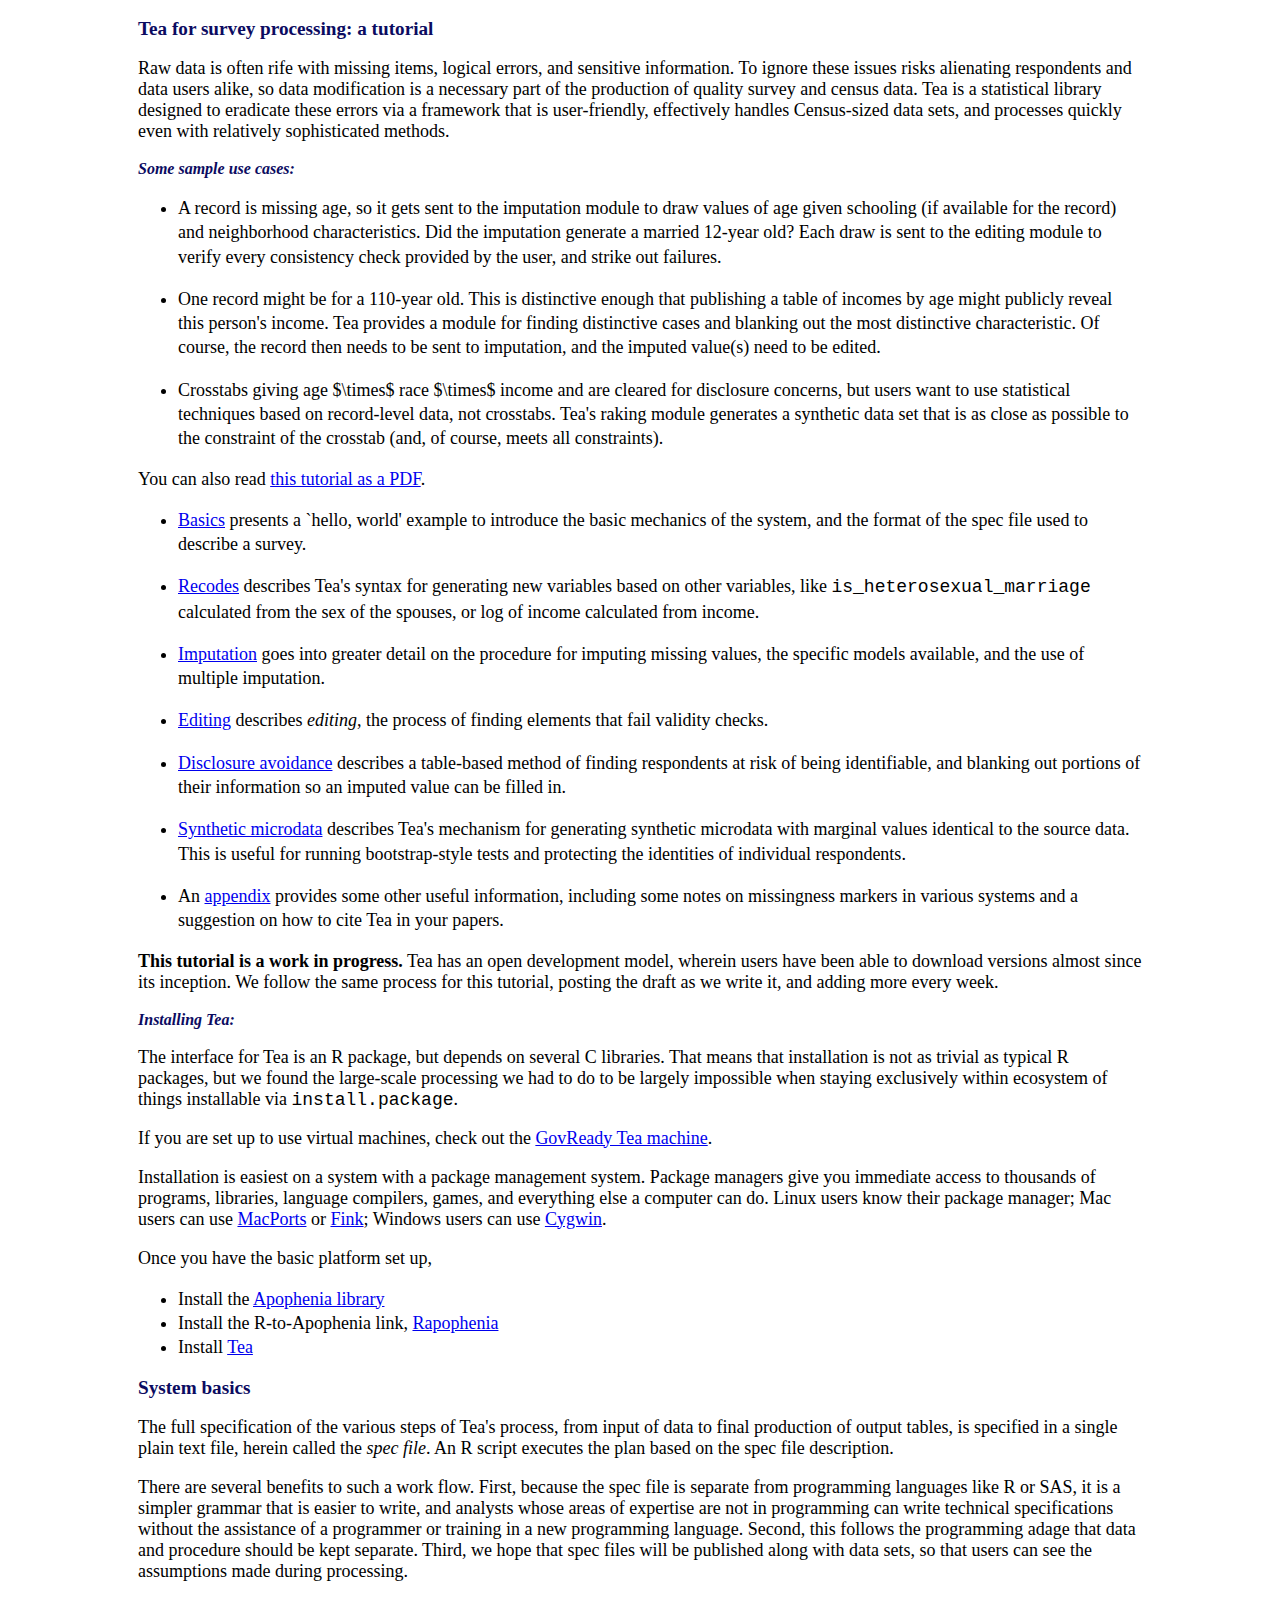
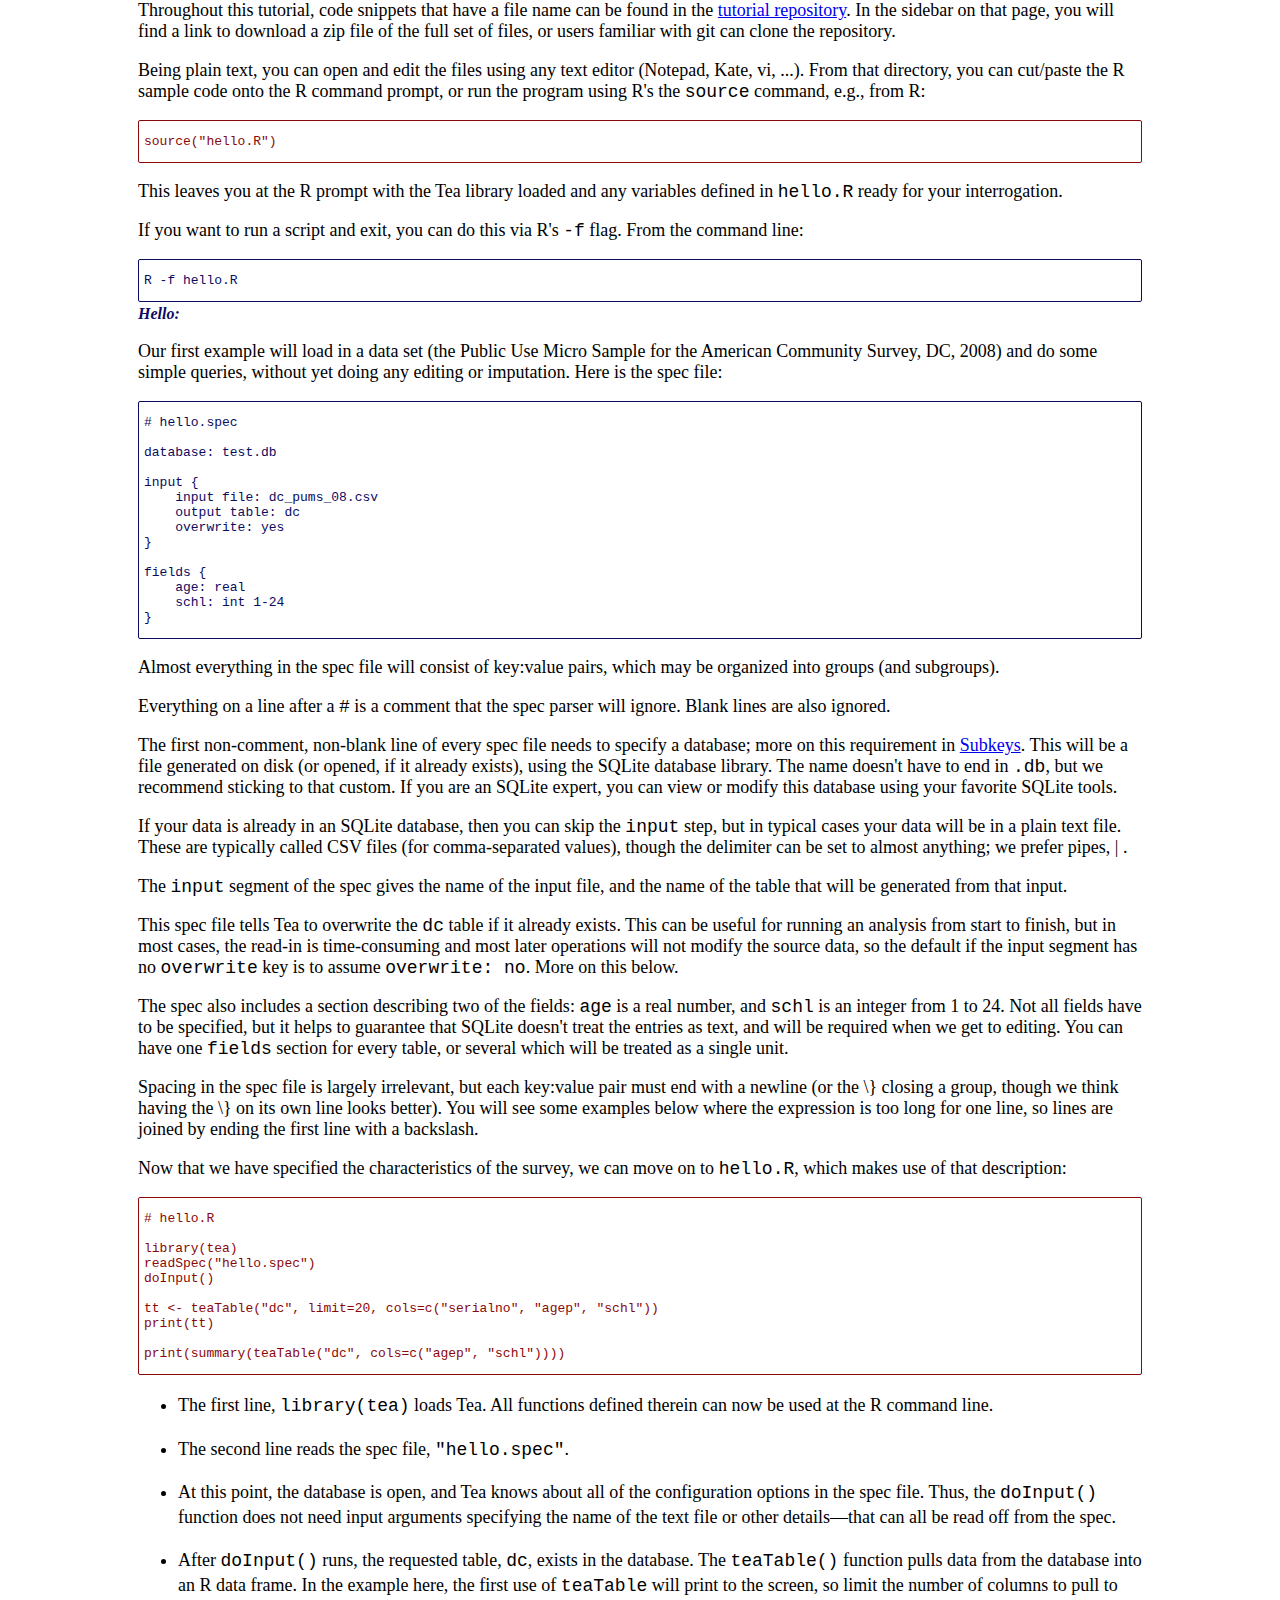
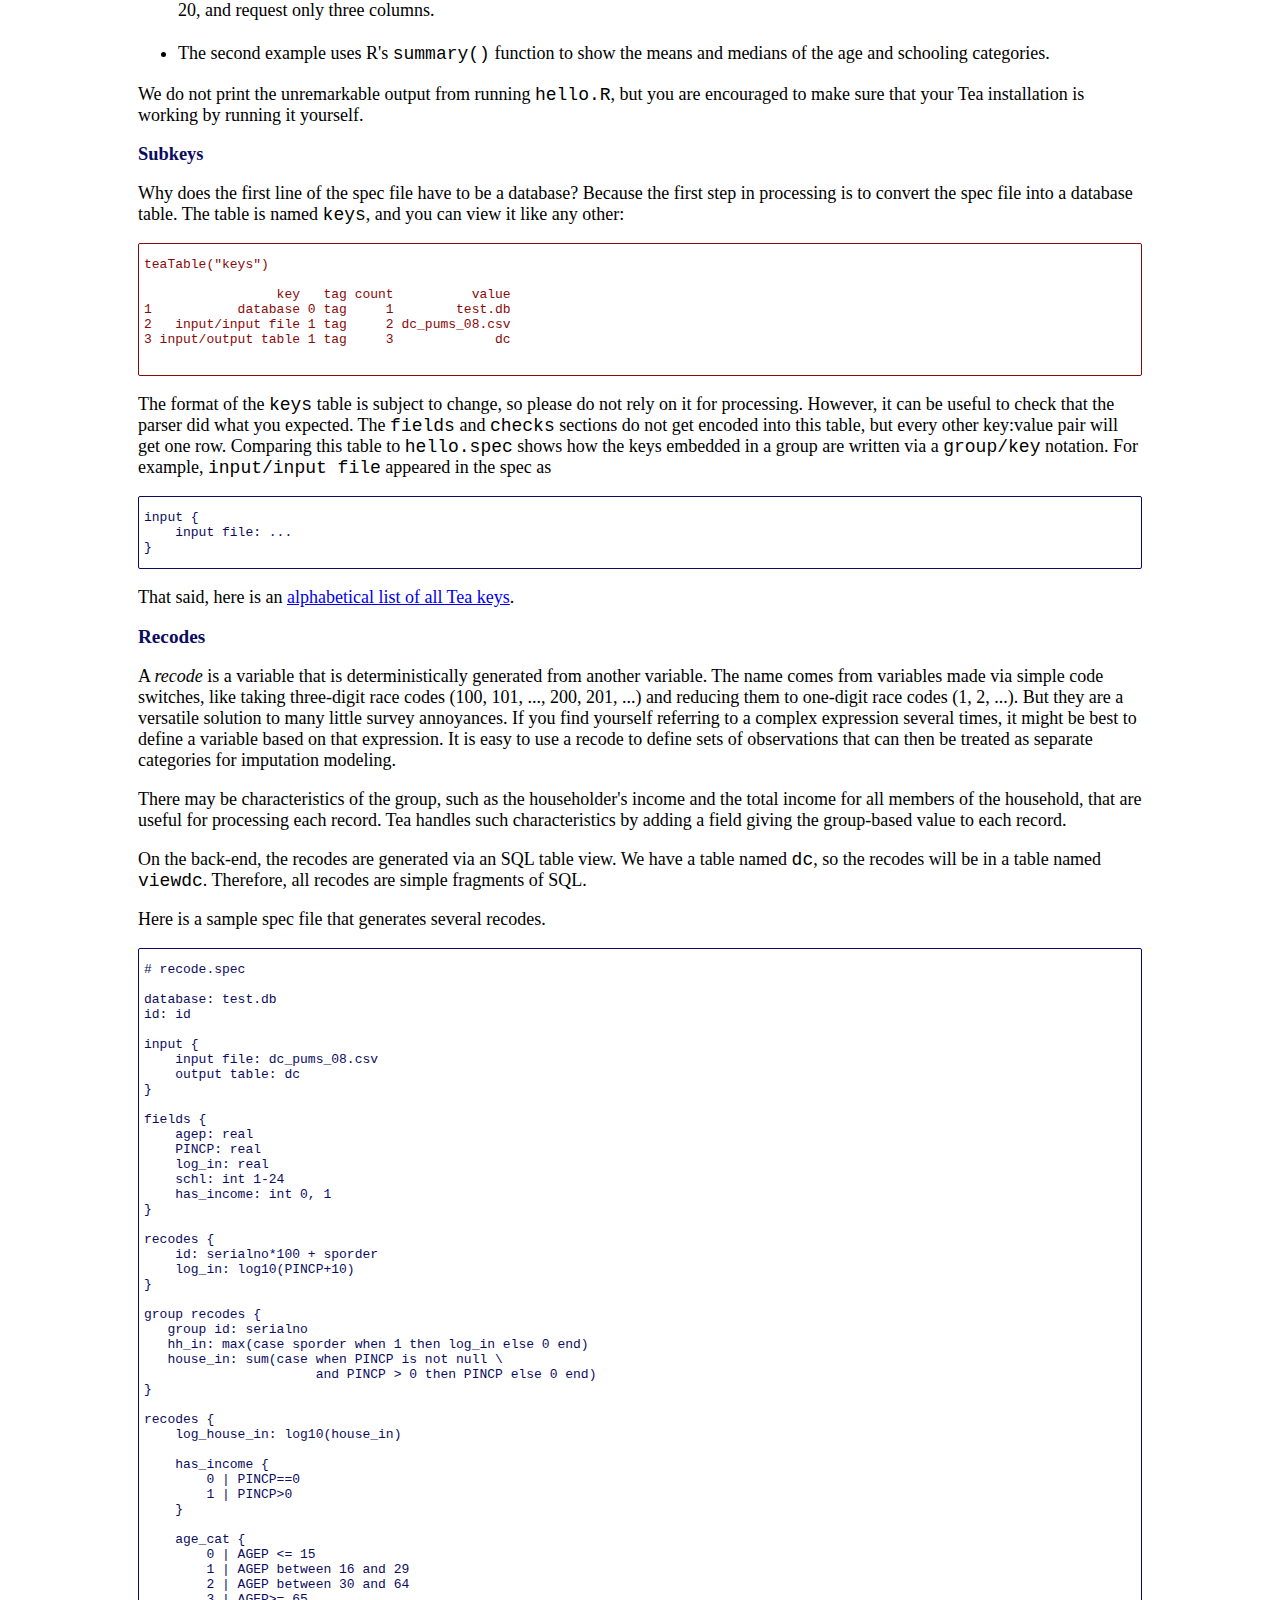
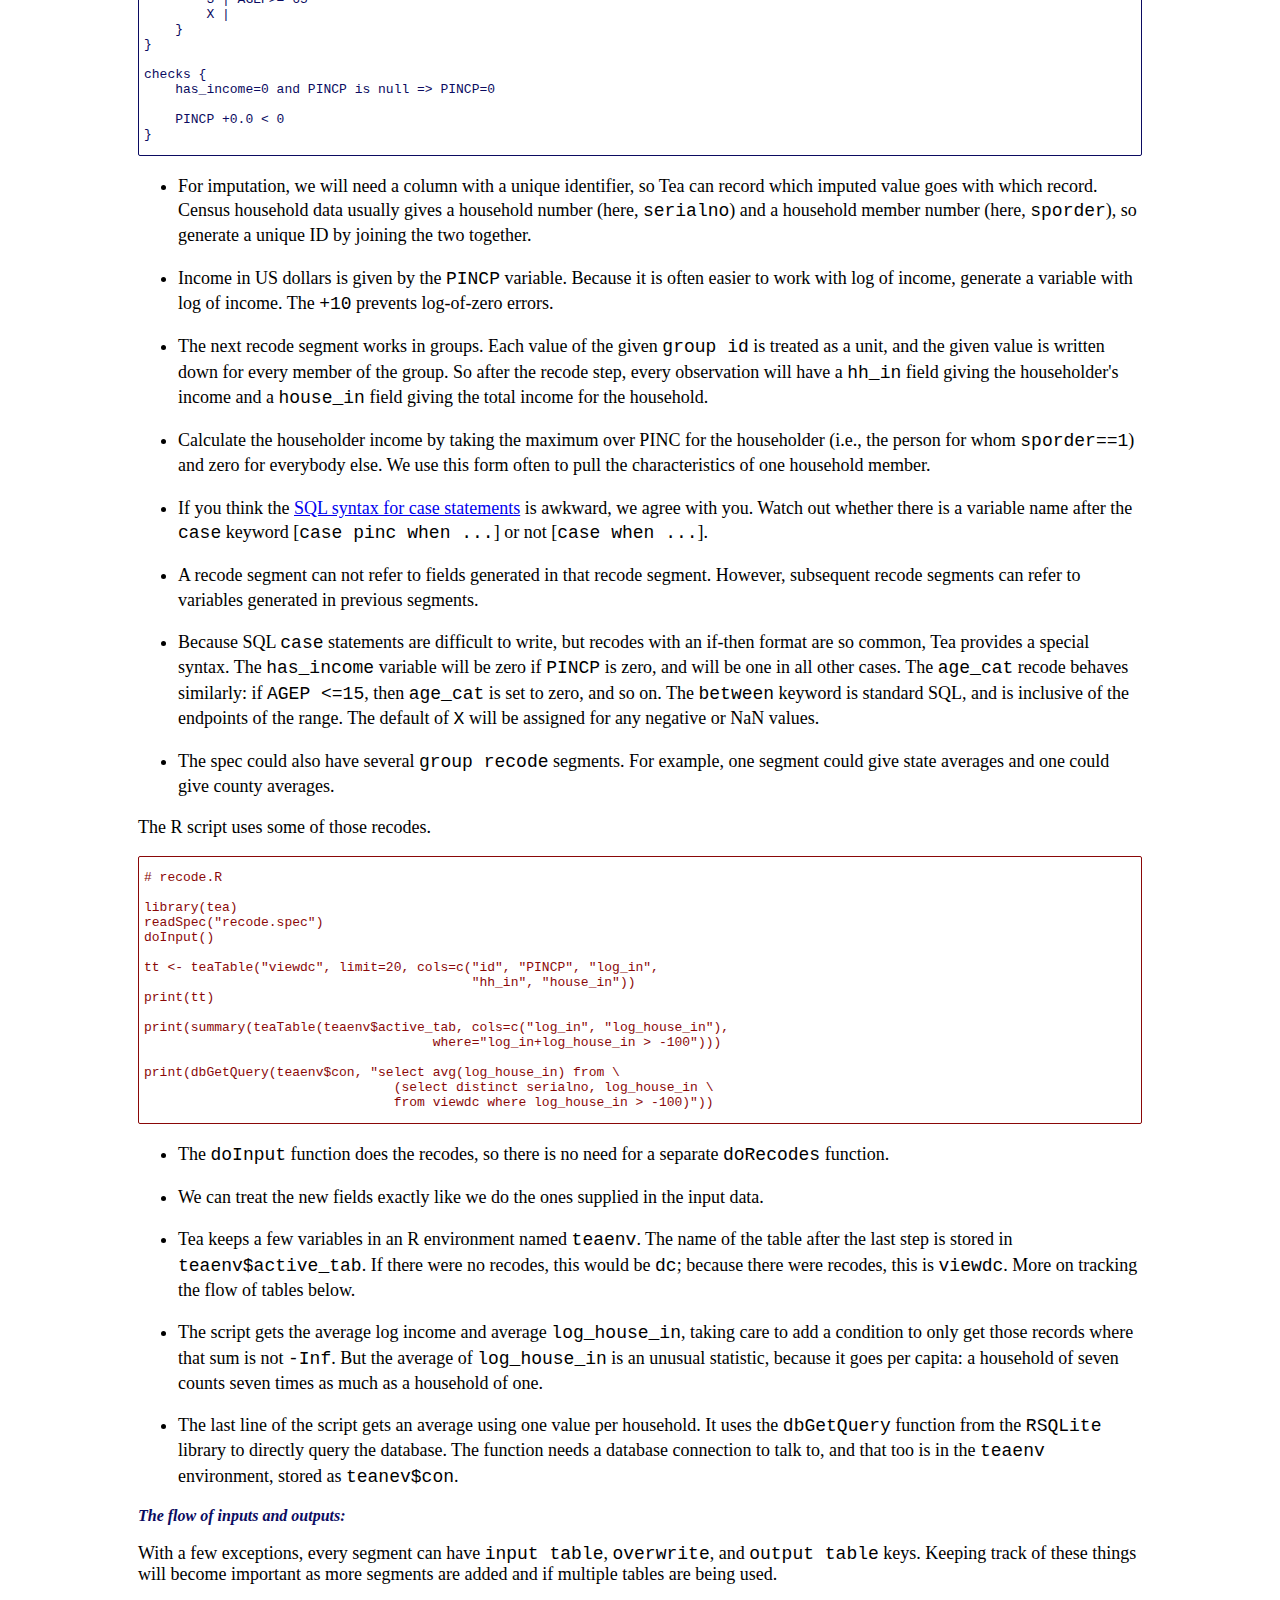
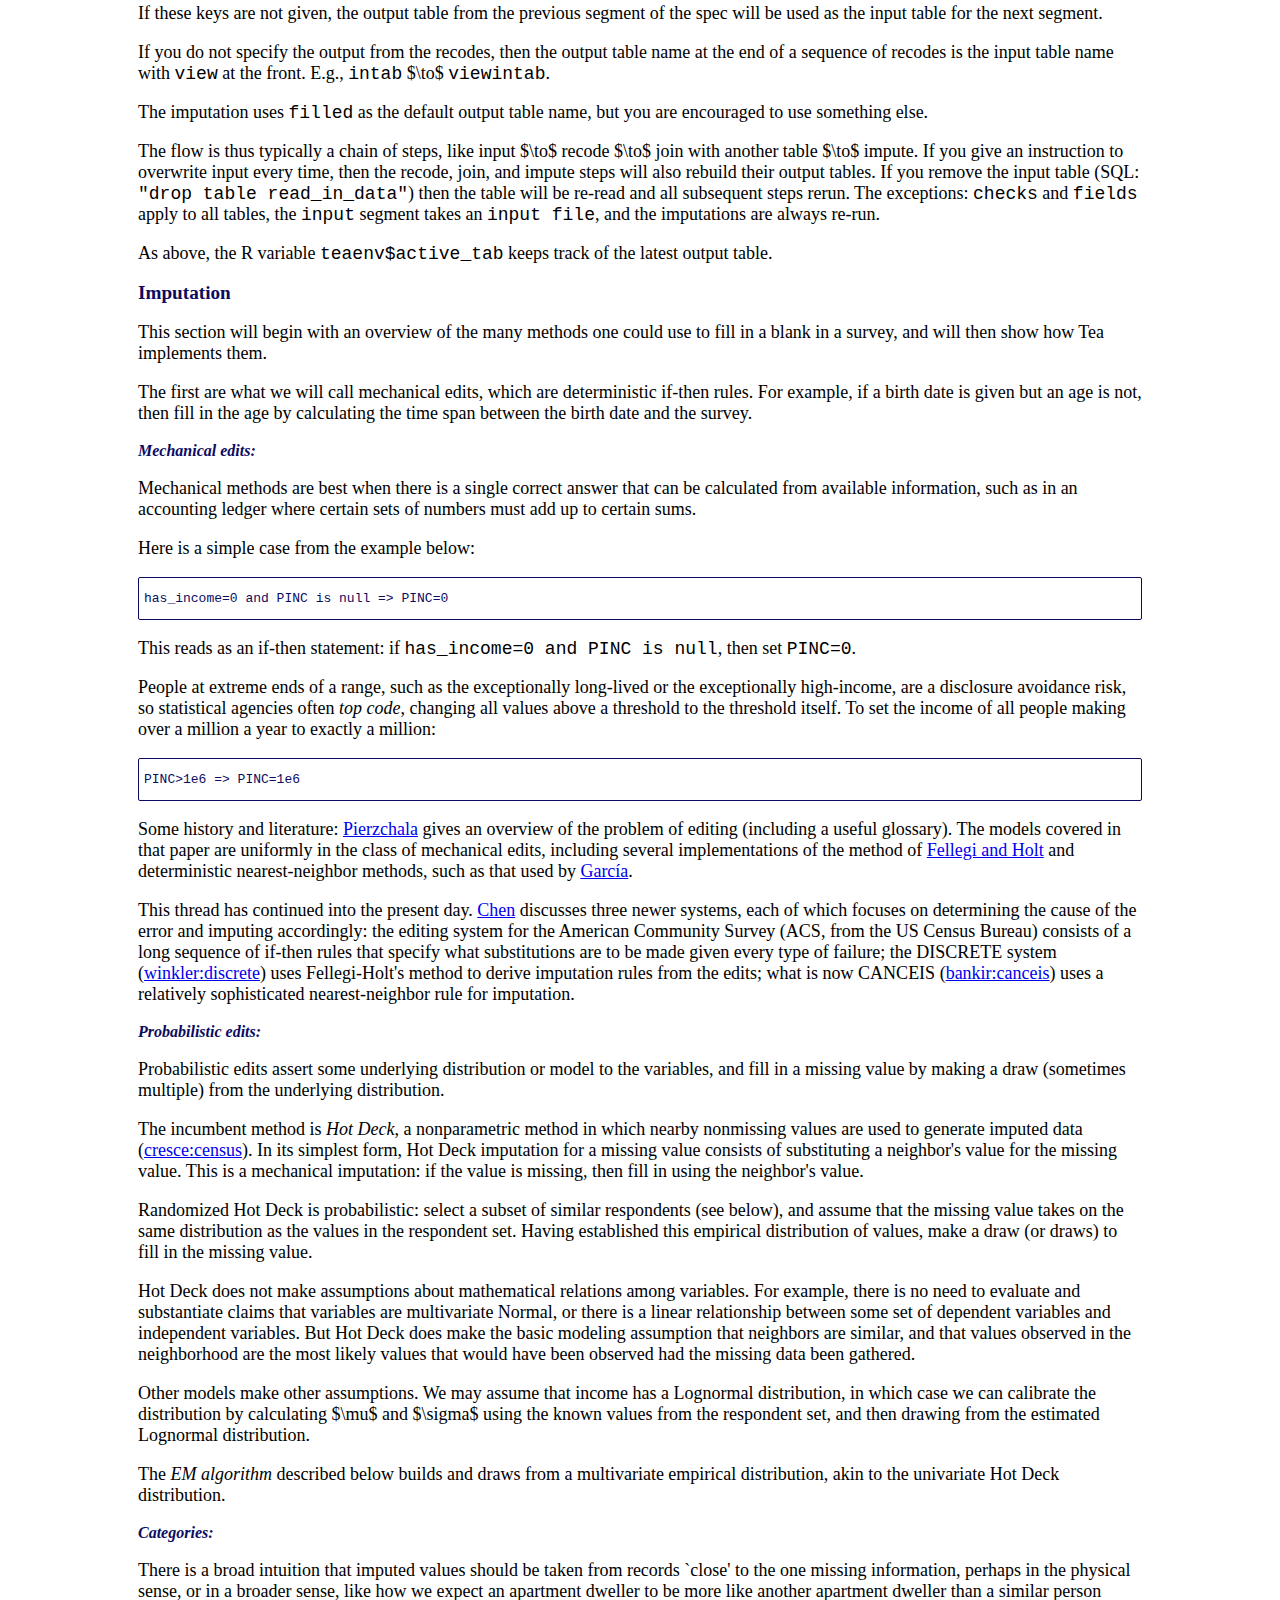
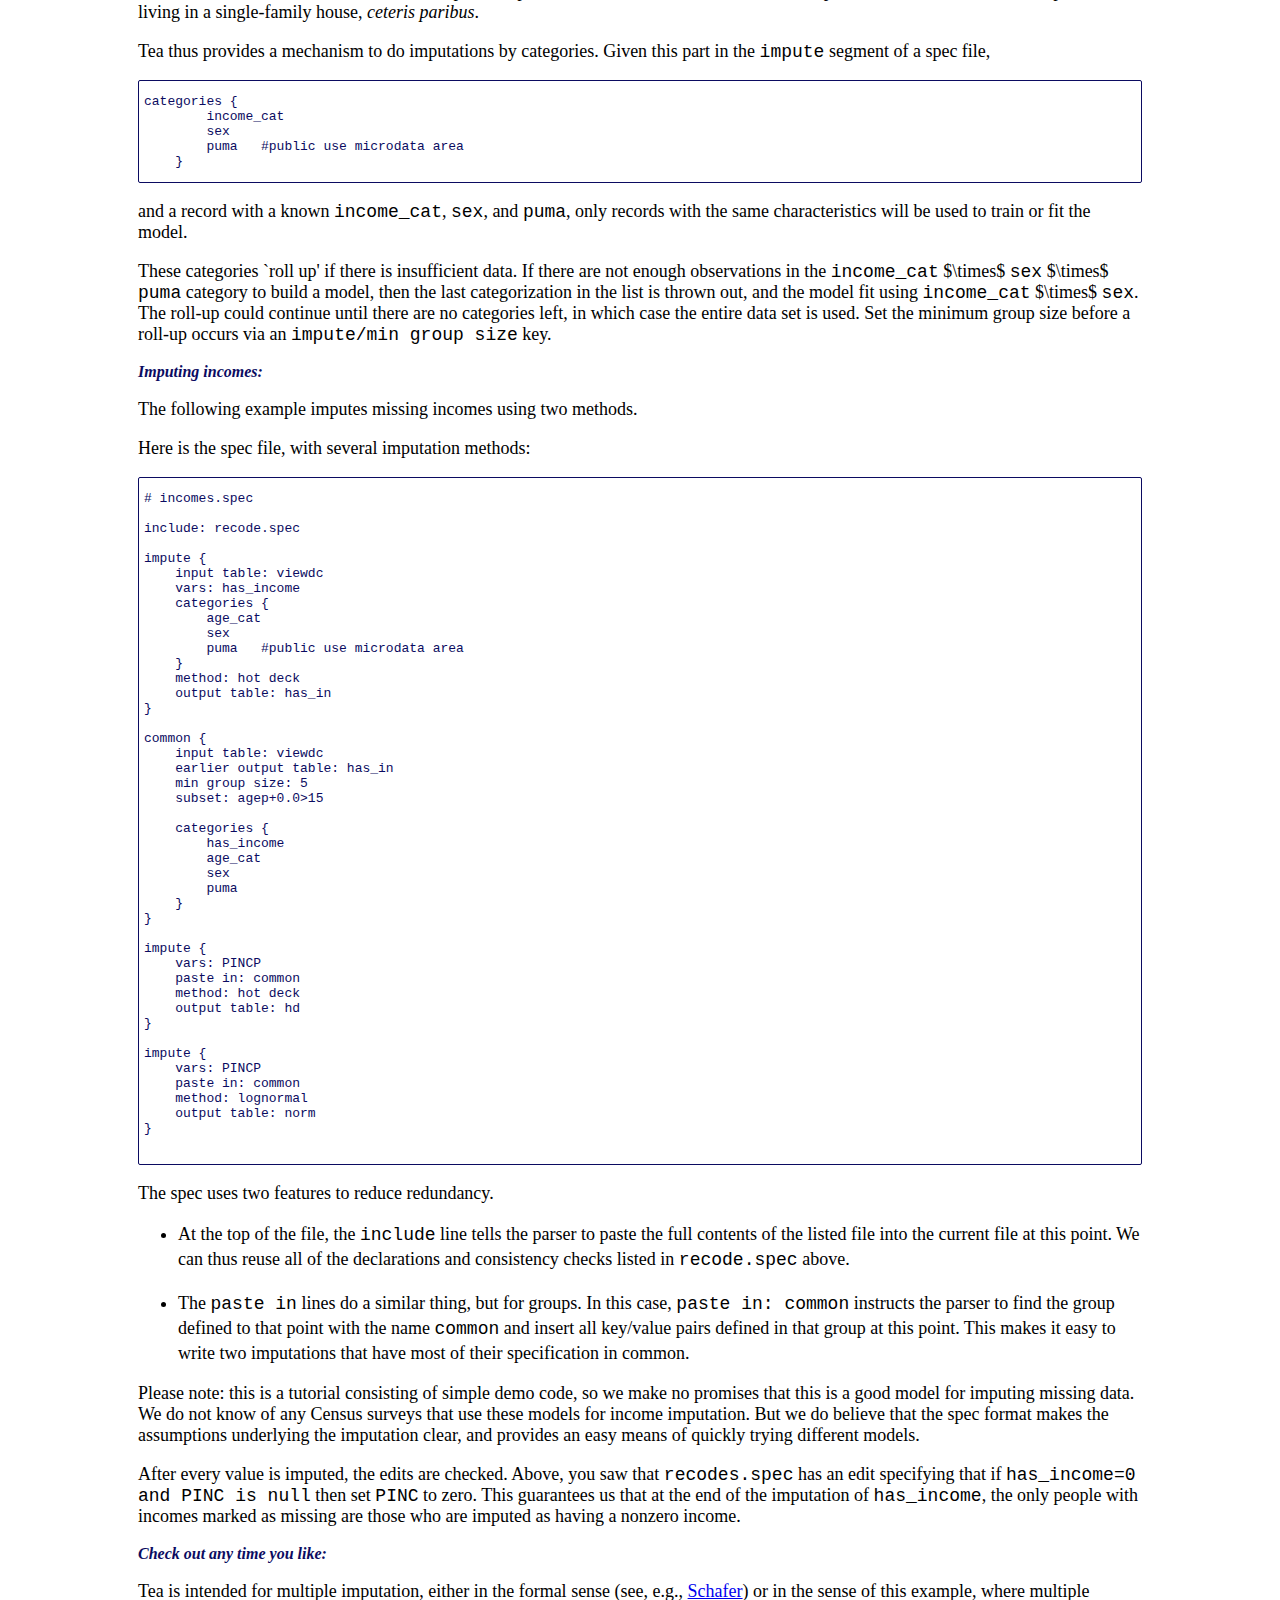
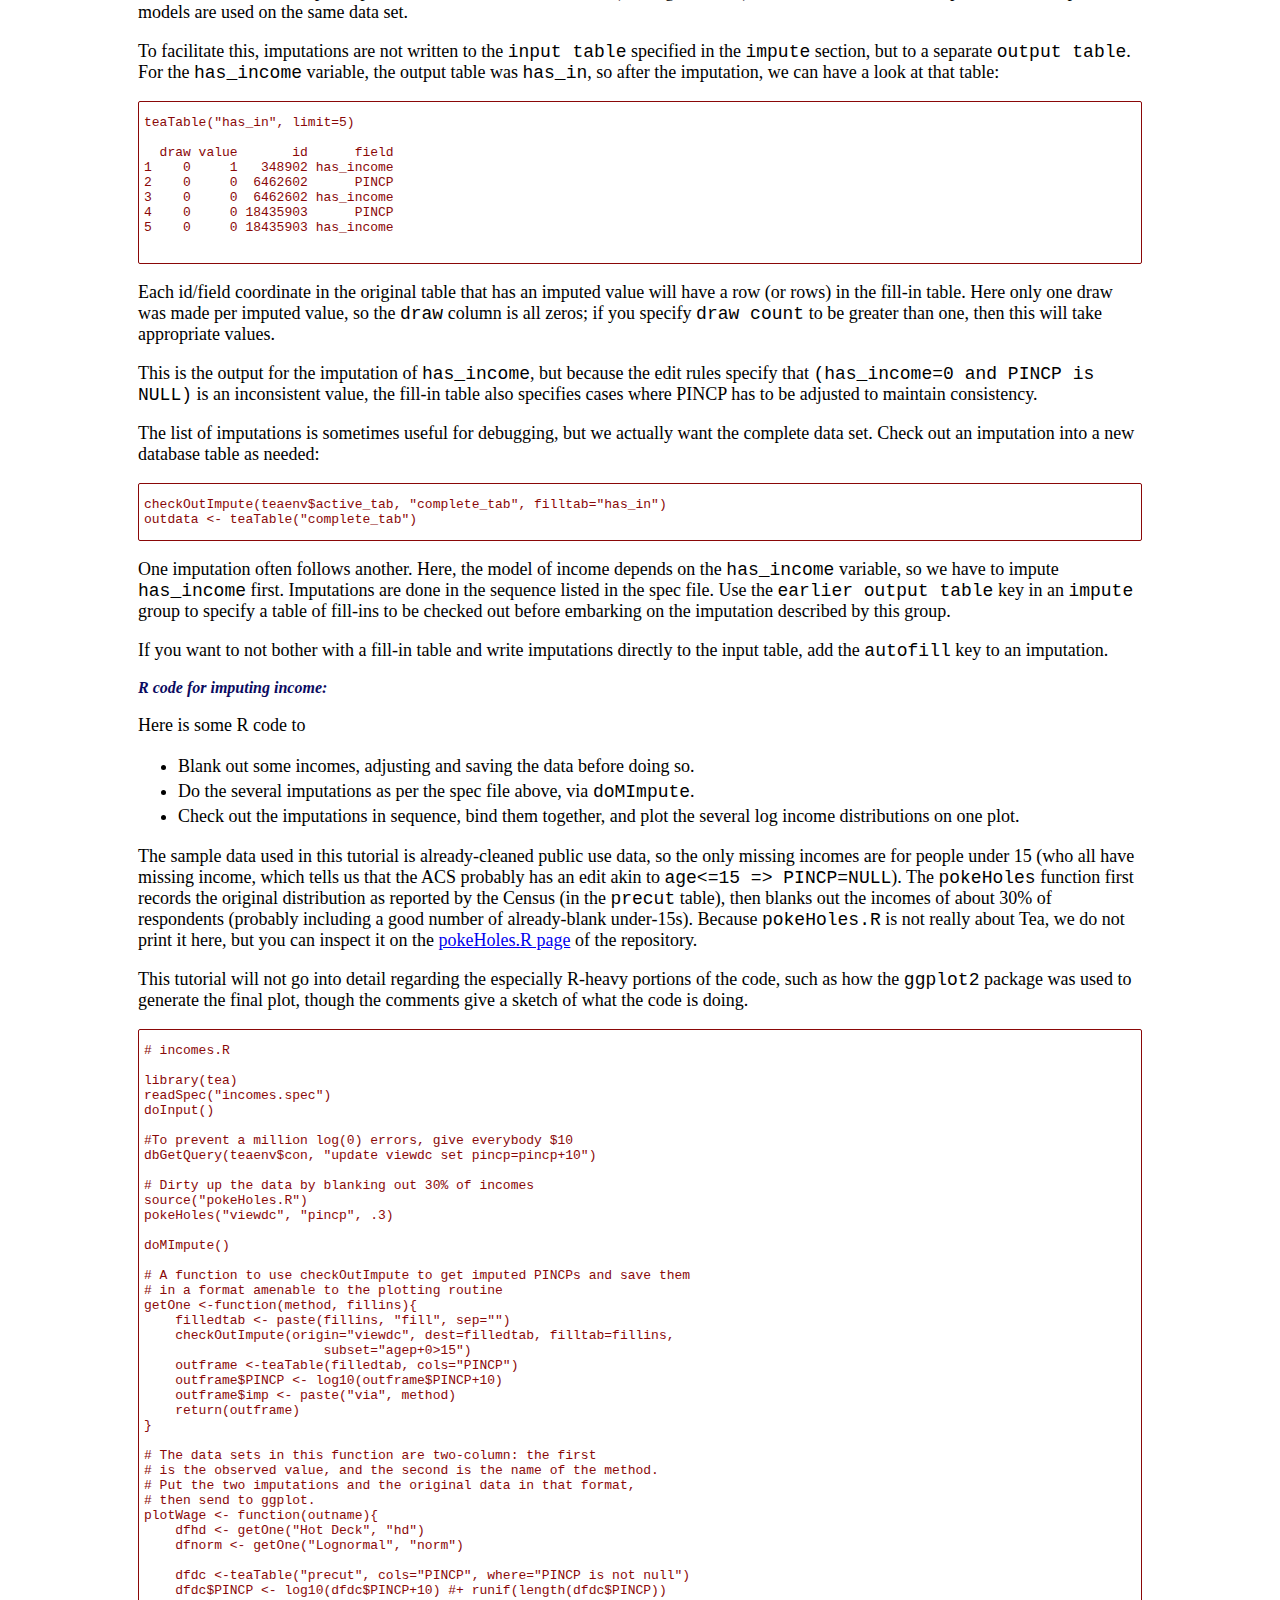
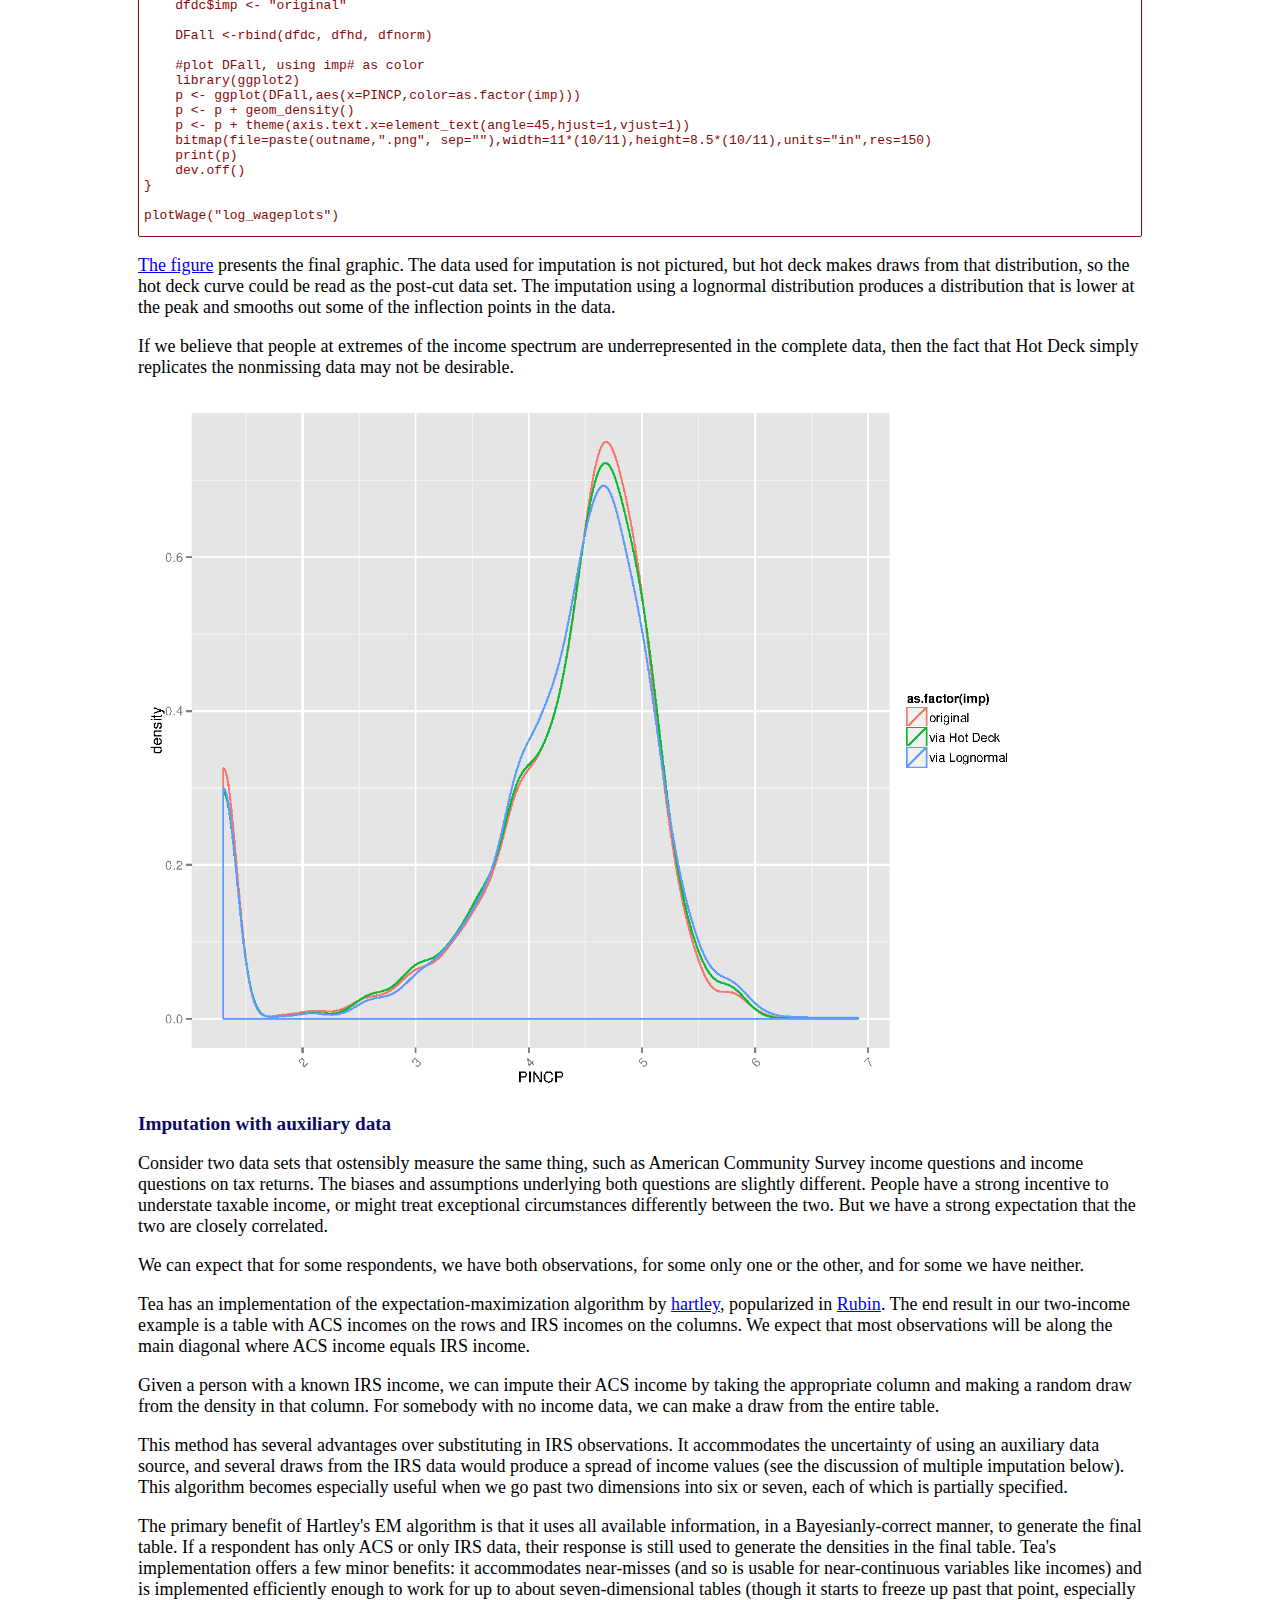
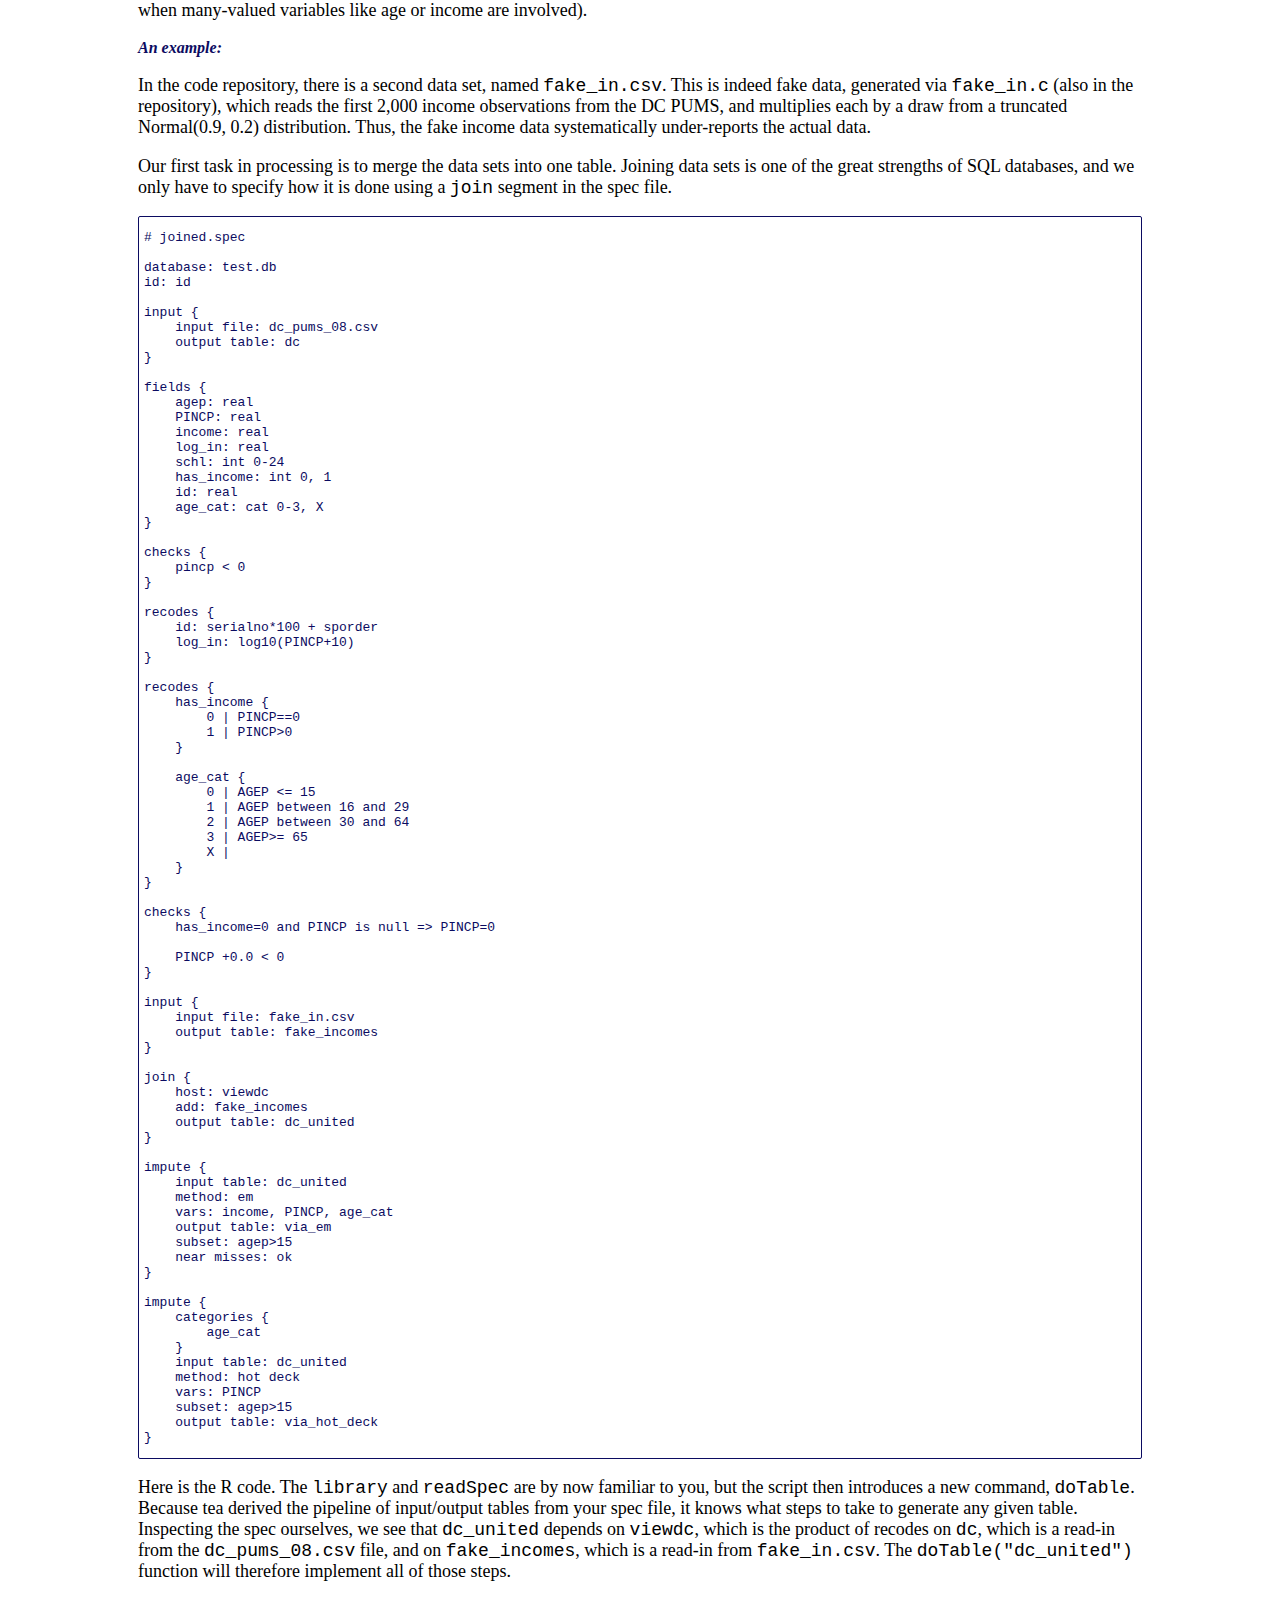
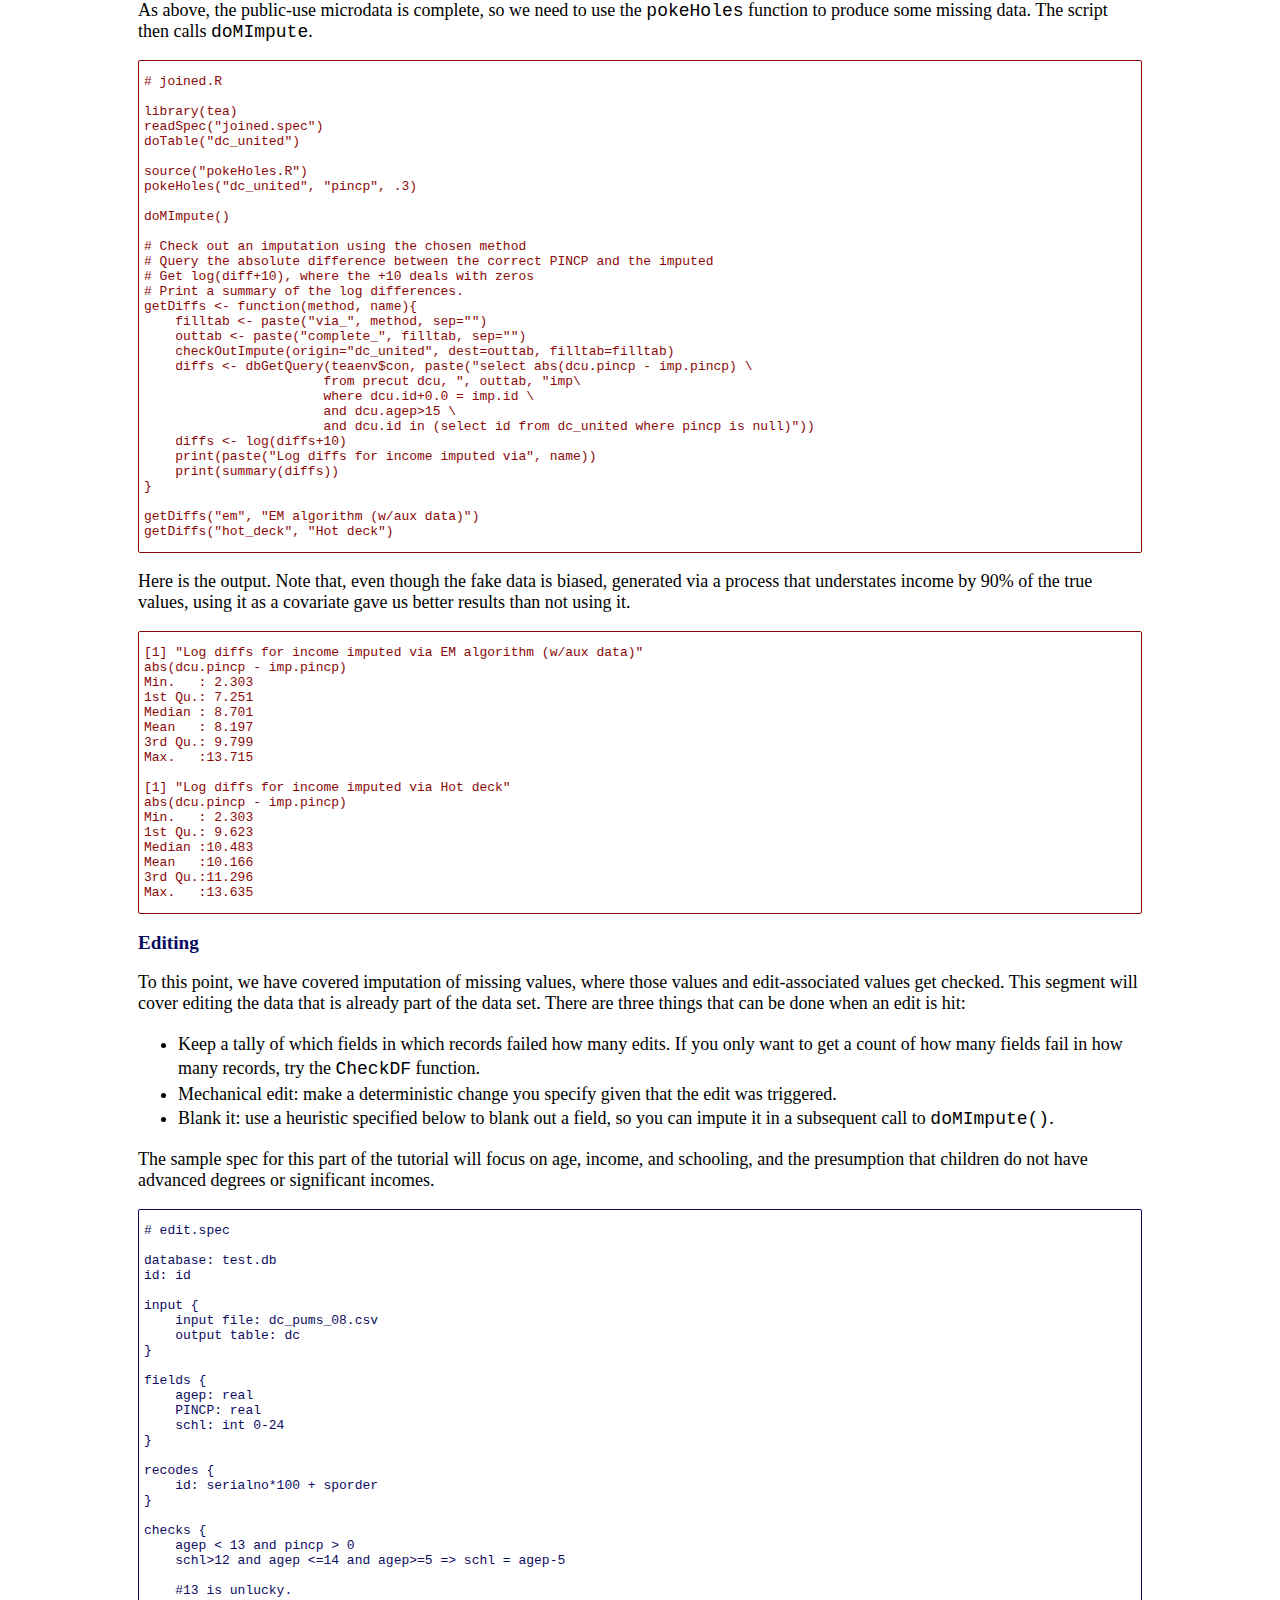
==== commit 40b2ce9a: "Another update." ====
--- a/index.html
+++ b/index.html
@@ -958,7 +958,7 @@
                        and dcu.agep>15 \
                        and dcu.id in (select id from dc_united where pincp is null)"))
     diffs <- log(diffs+10)
-    print(paste("MSEs for income imputed via", name))
+    print(paste("Log diffs for income imputed via", name))
     print(summary(diffs))
 }
 
@@ -970,7 +970,7 @@
 process that understates income by 90% of the true values, using it as a covariate gave us
 better results than not using it.</p>
 
-<div class="rcode"><pre><code>[1] "MSEs for income imputed via EM algorithm (w/aux data)"
+<div class="rcode"><pre><code>[1] "Log diffs for income imputed via EM algorithm (w/aux data)"
 abs(dcu.pincp - imp.pincp)
 Min.   : 2.303
 1st Qu.: 7.251
@@ -979,7 +979,7 @@
 3rd Qu.: 9.799
 Max.   :13.715
 
-[1] "MSEs for income imputed via Hot deck"
+[1] "Log diffs for income imputed via Hot deck"
 abs(dcu.pincp - imp.pincp)
 Min.   : 2.303
 1st Qu.: 9.623
@@ -1057,7 +1057,7 @@
 </code></pre></div>
 
 <p>The <tt>checks</tt> section looks much like the sections above. One edit, that if age is
-less than twelve and income is positive, has no associated mechanical edit, because we do
+less than thirteen and income is positive, has no associated mechanical edit, because we do
 not know whether a fault is in the age or the income field. The other edit has an
 associated mechanical edit, that if years of schooling look off, we should assign the
 U.S.-typical age minus five to schooling. As with most deterministic edits, this
@@ -1089,9 +1089,6 @@
 
 doMImpute()
 </code></pre></div>
-
-<p>The ACS PUMS is already edited, so the first order of business is to insert errors, which
-is what the two <tt>update</tt> queries do toward the head of the file.</p>
 
 <p>The <tt>doEdit</tt> call will fist handle the mechanical edits.
 When a record hits a failure with a mechanical edit:
@@ -1099,7 +1096,7 @@
             <li> The change made by the edit is recorded in the output table.
     </li>
             <li> For the purposes of this record, this modification is exhausted. The edit (here, that
-        <tt>schl>12 and agep<14</tt> is an error) wil still be checked.
+        <tt>schl>12 and agep$\leq$14</tt> is an error) wil still be checked.
     </li>
             <li> The whole check starts over, with the newly modified record.</p>
 
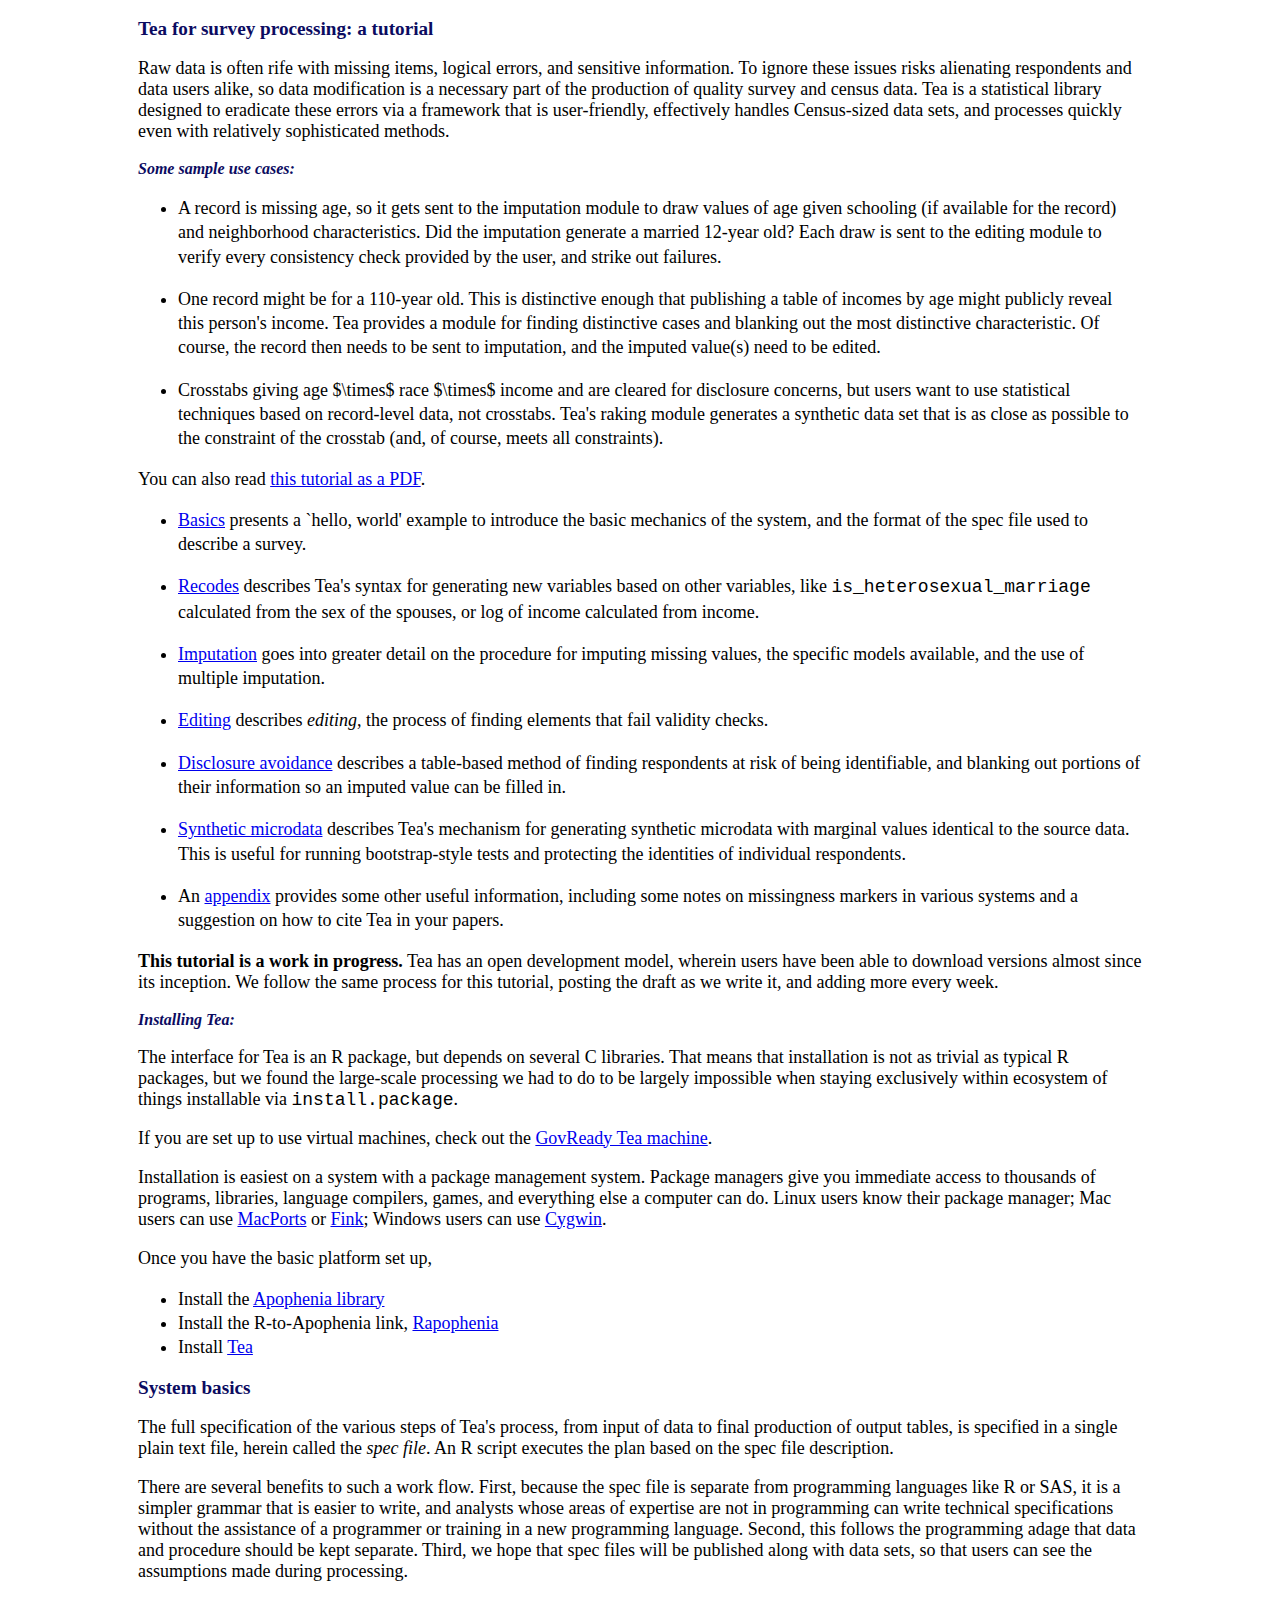
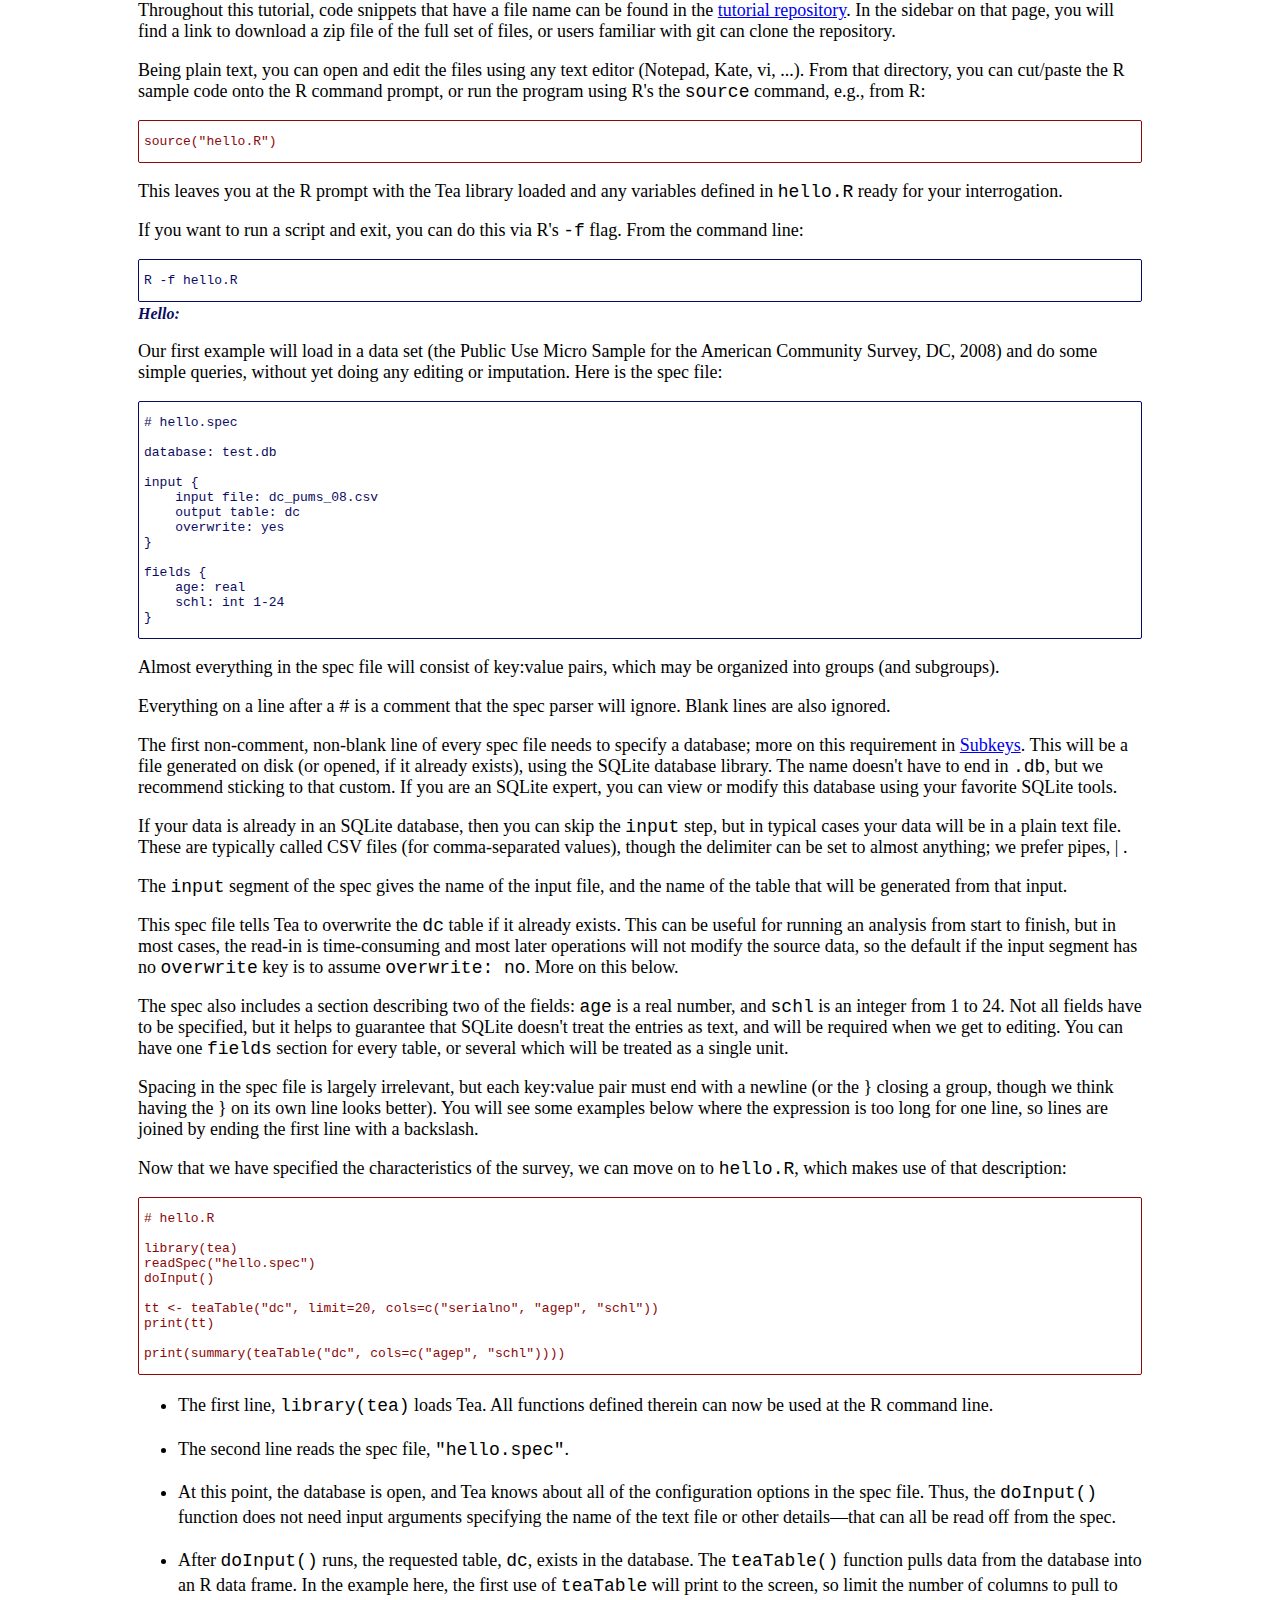
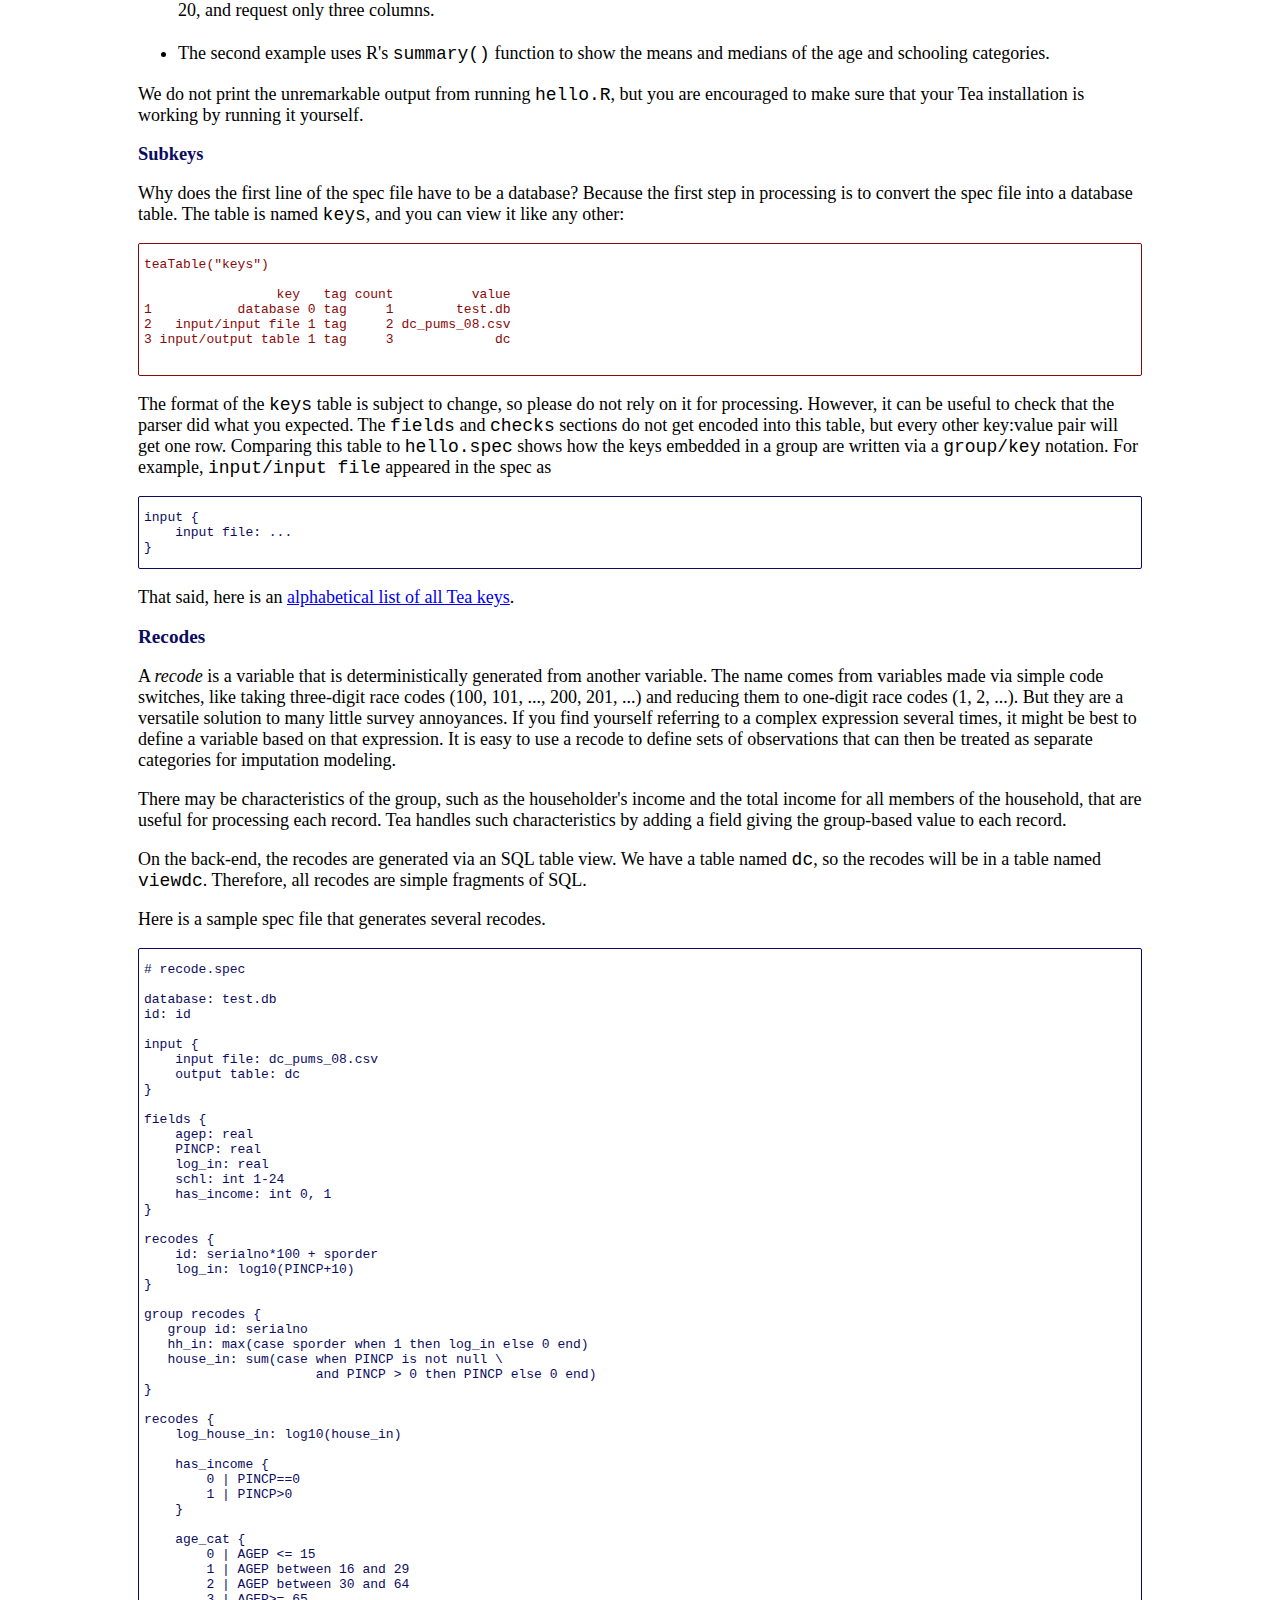
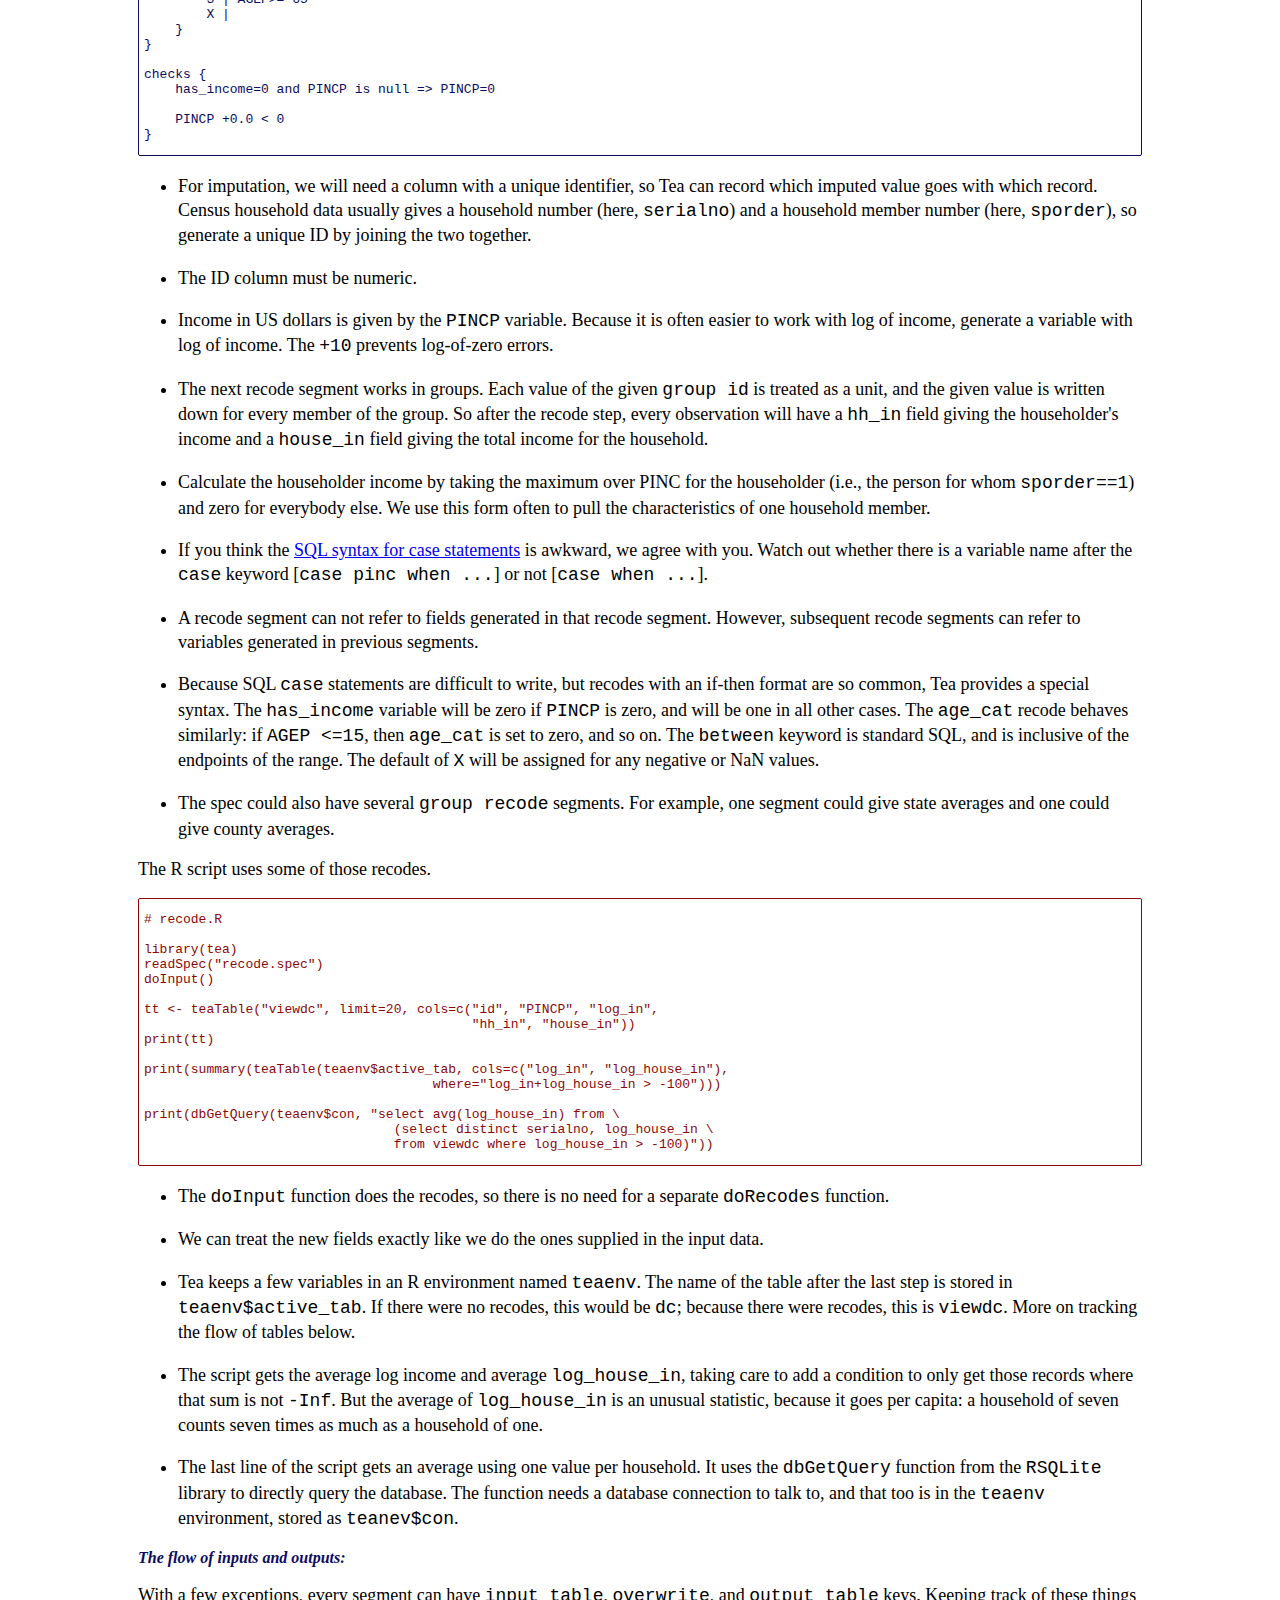
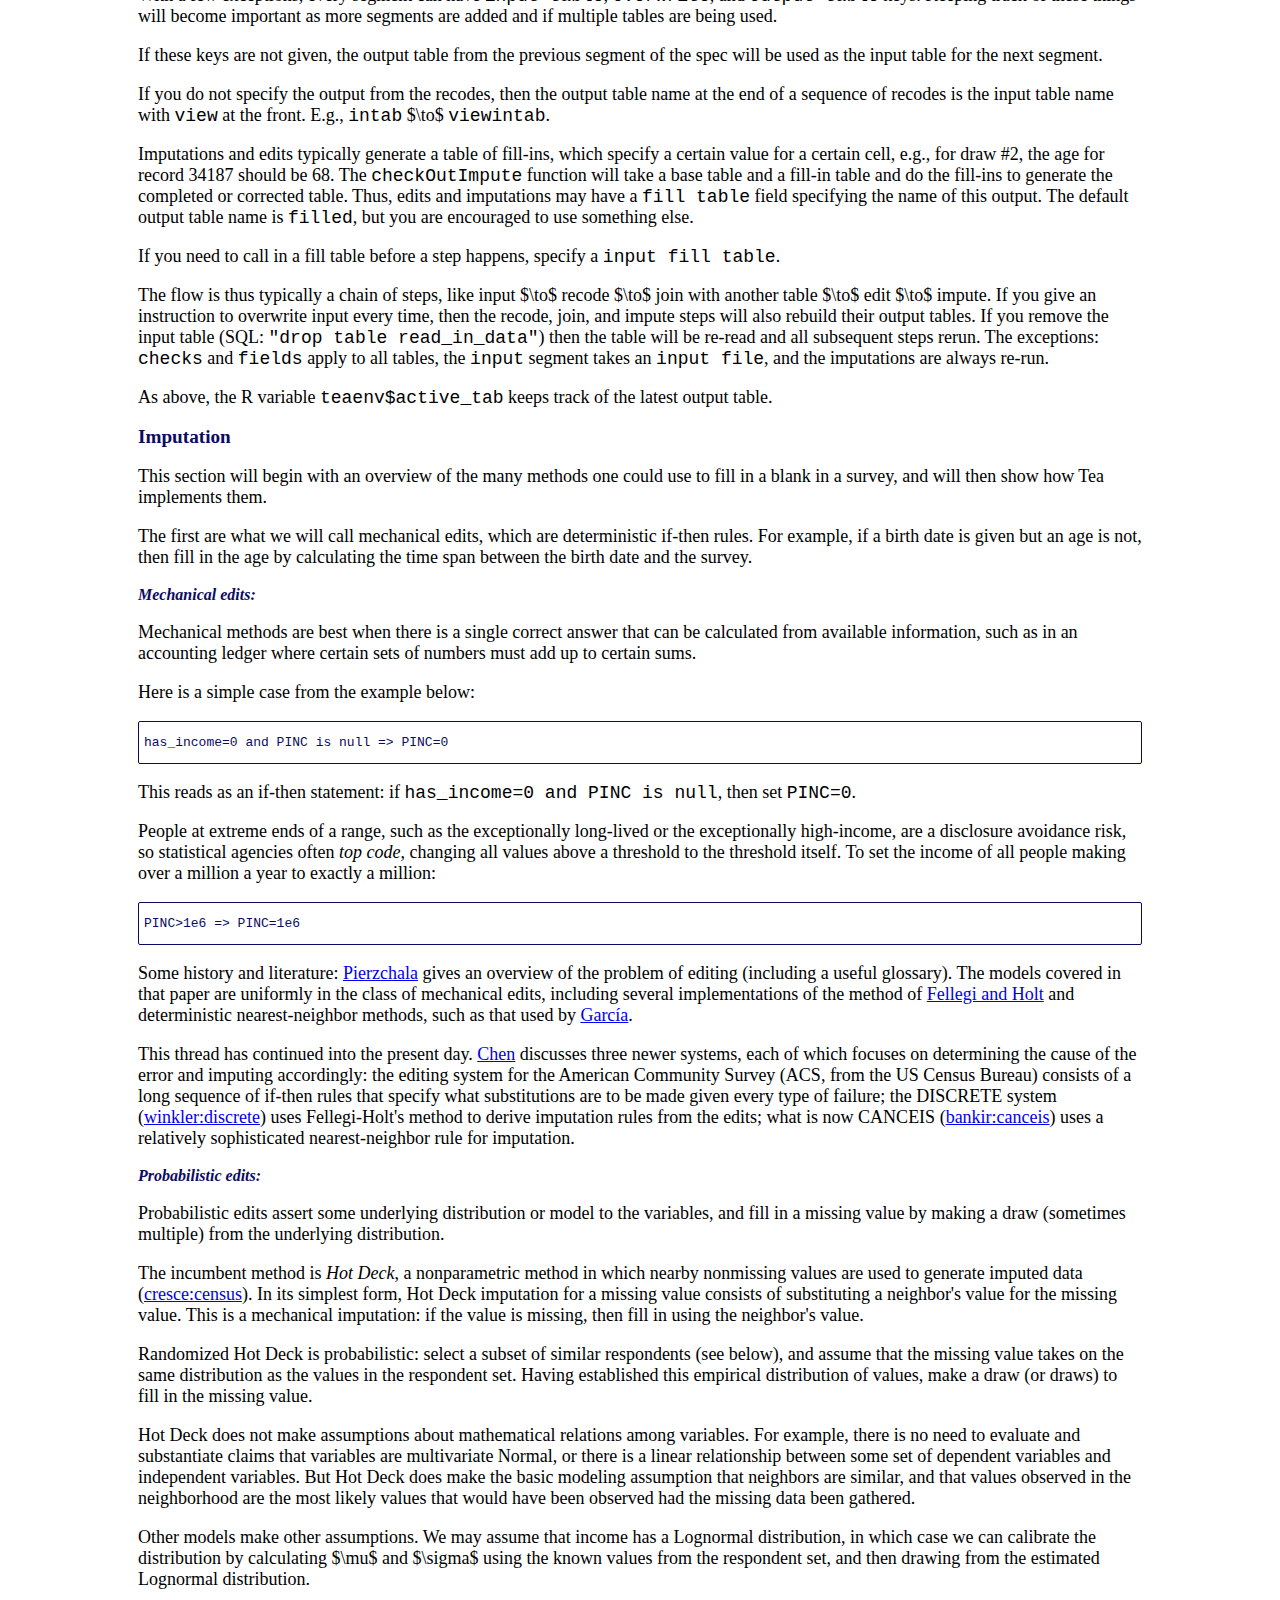
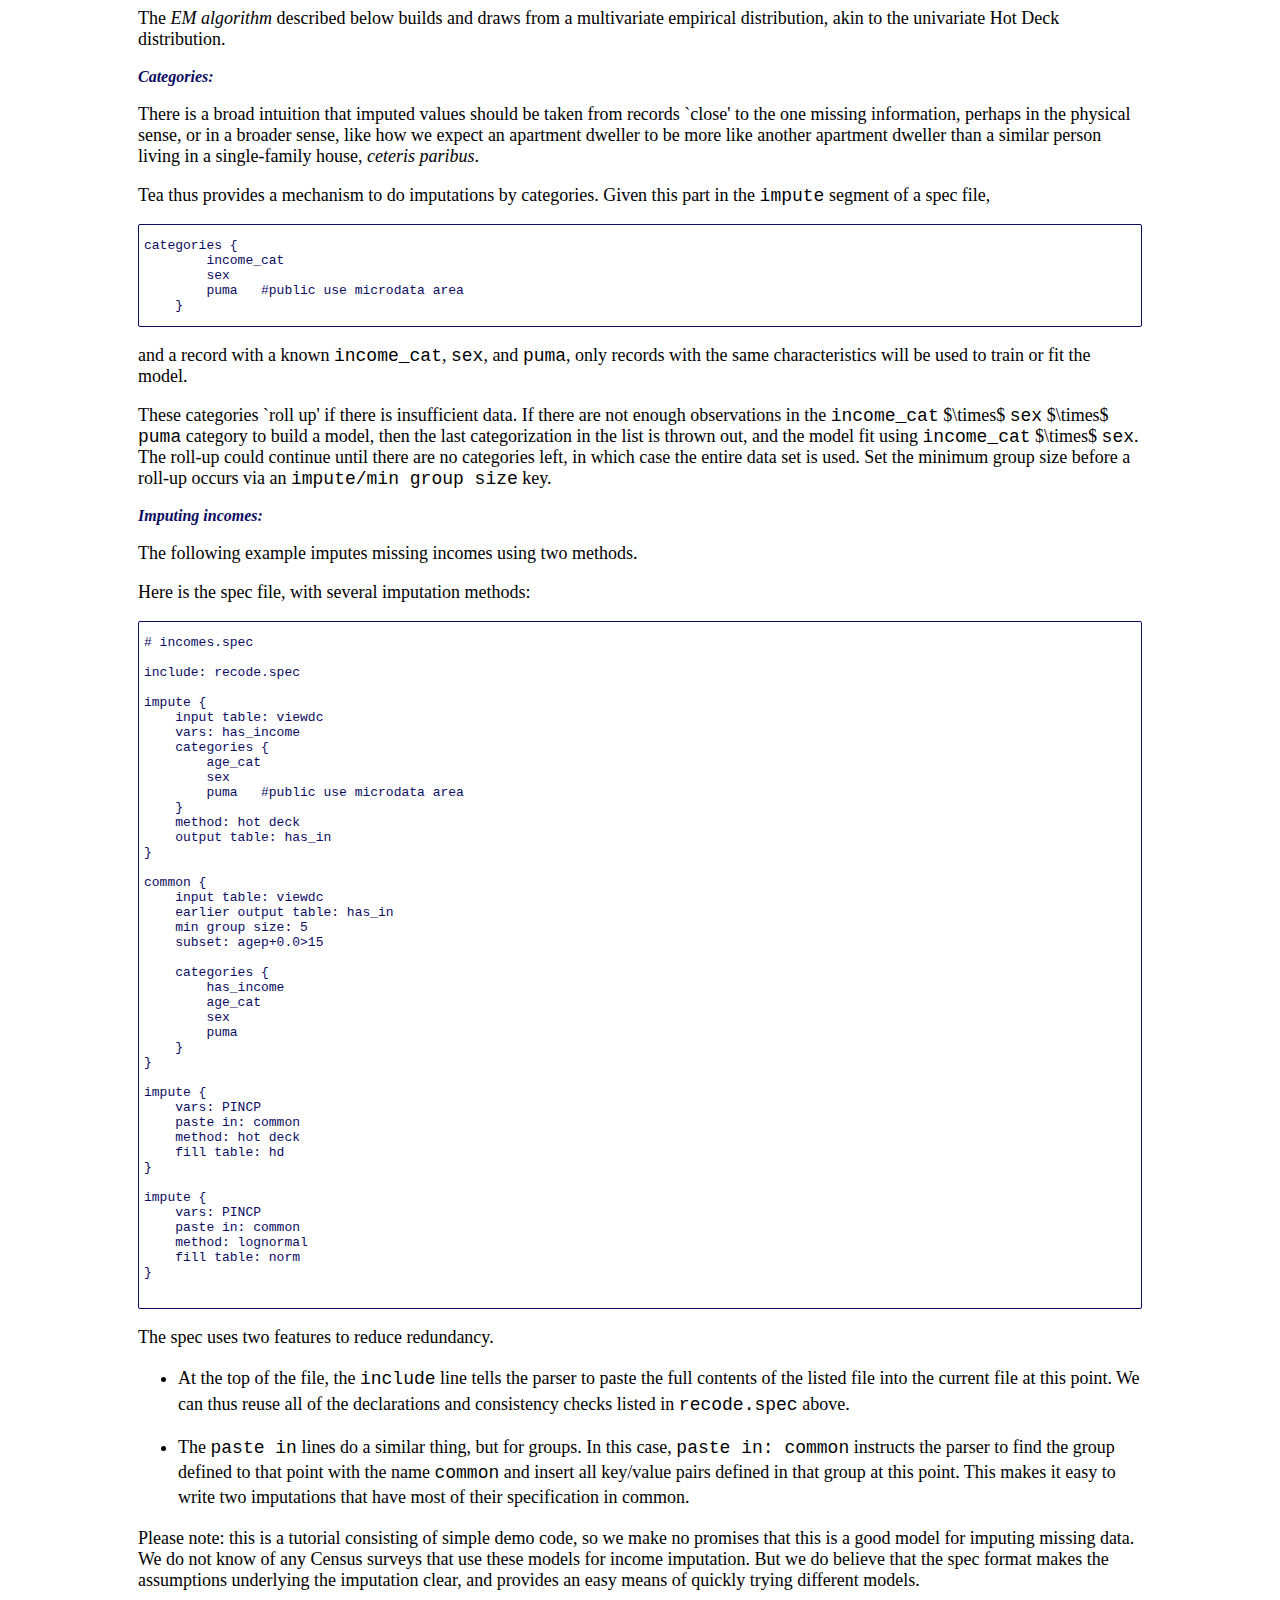
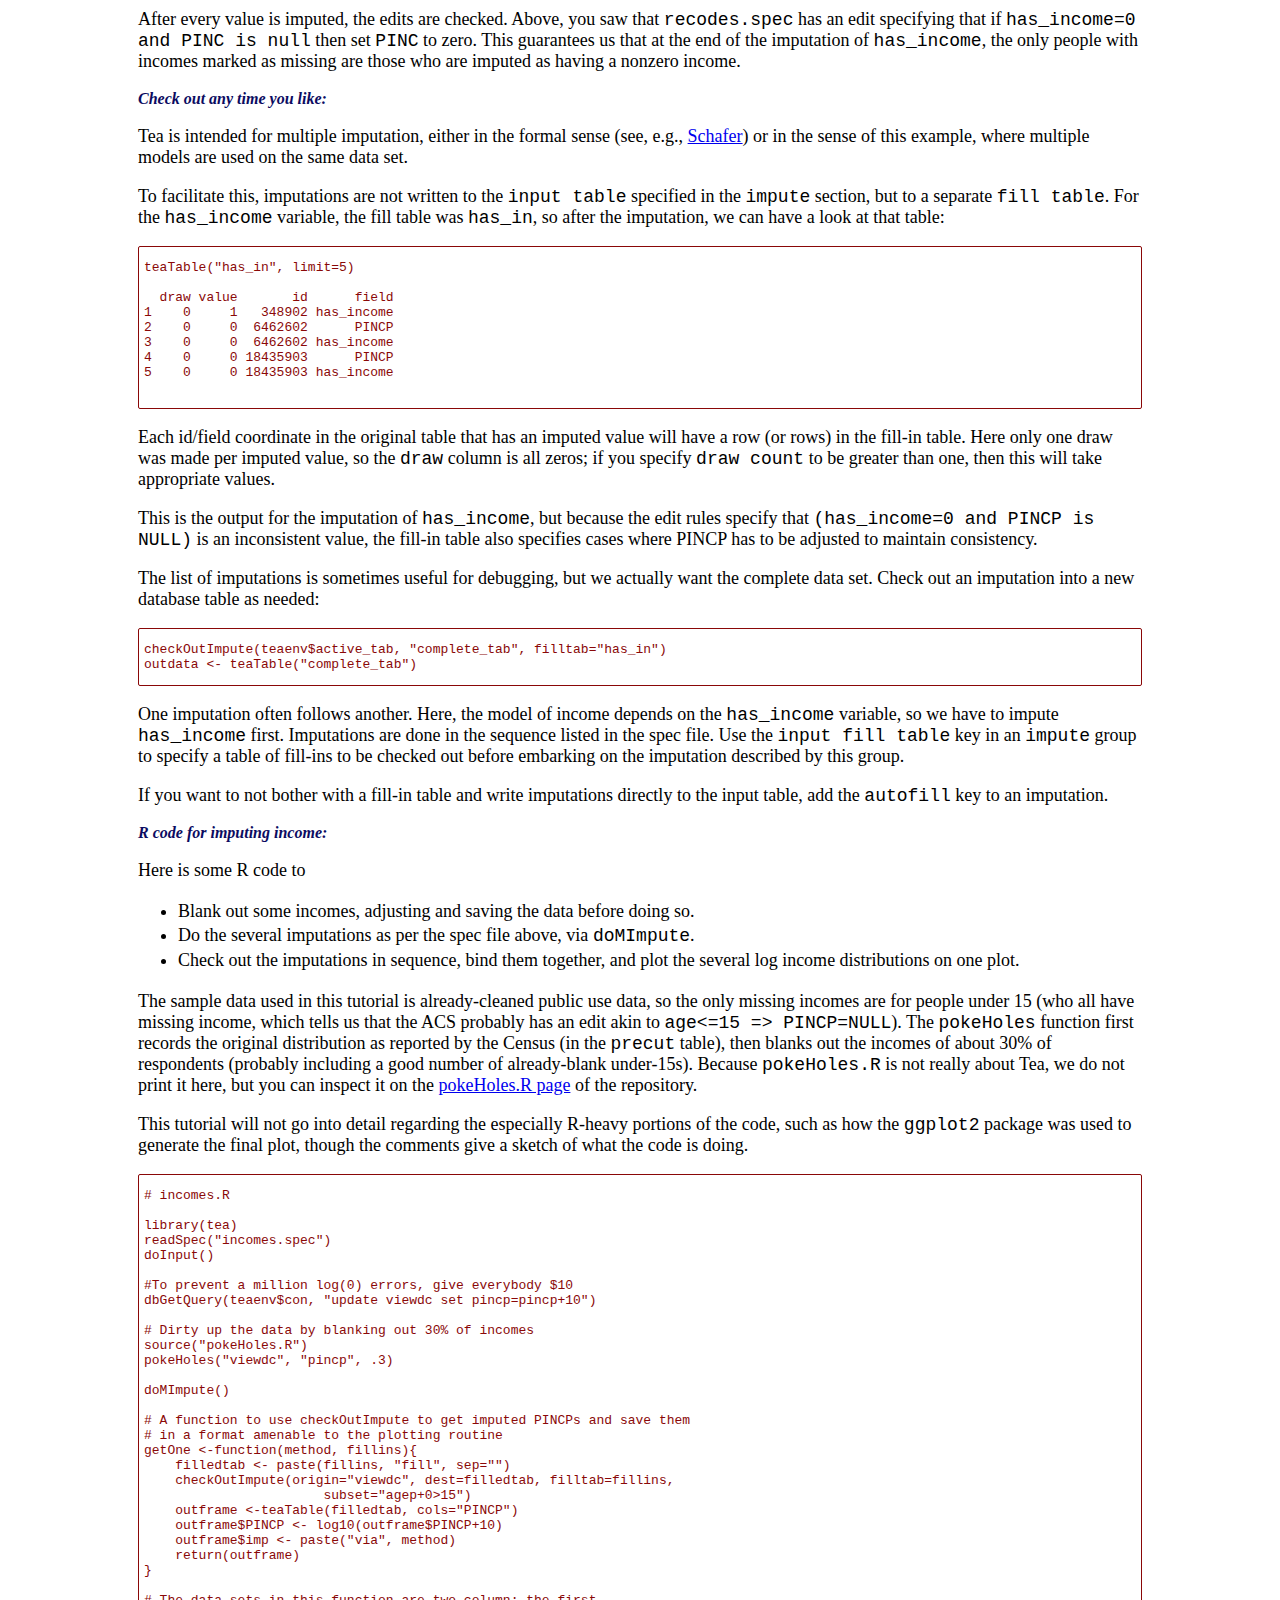
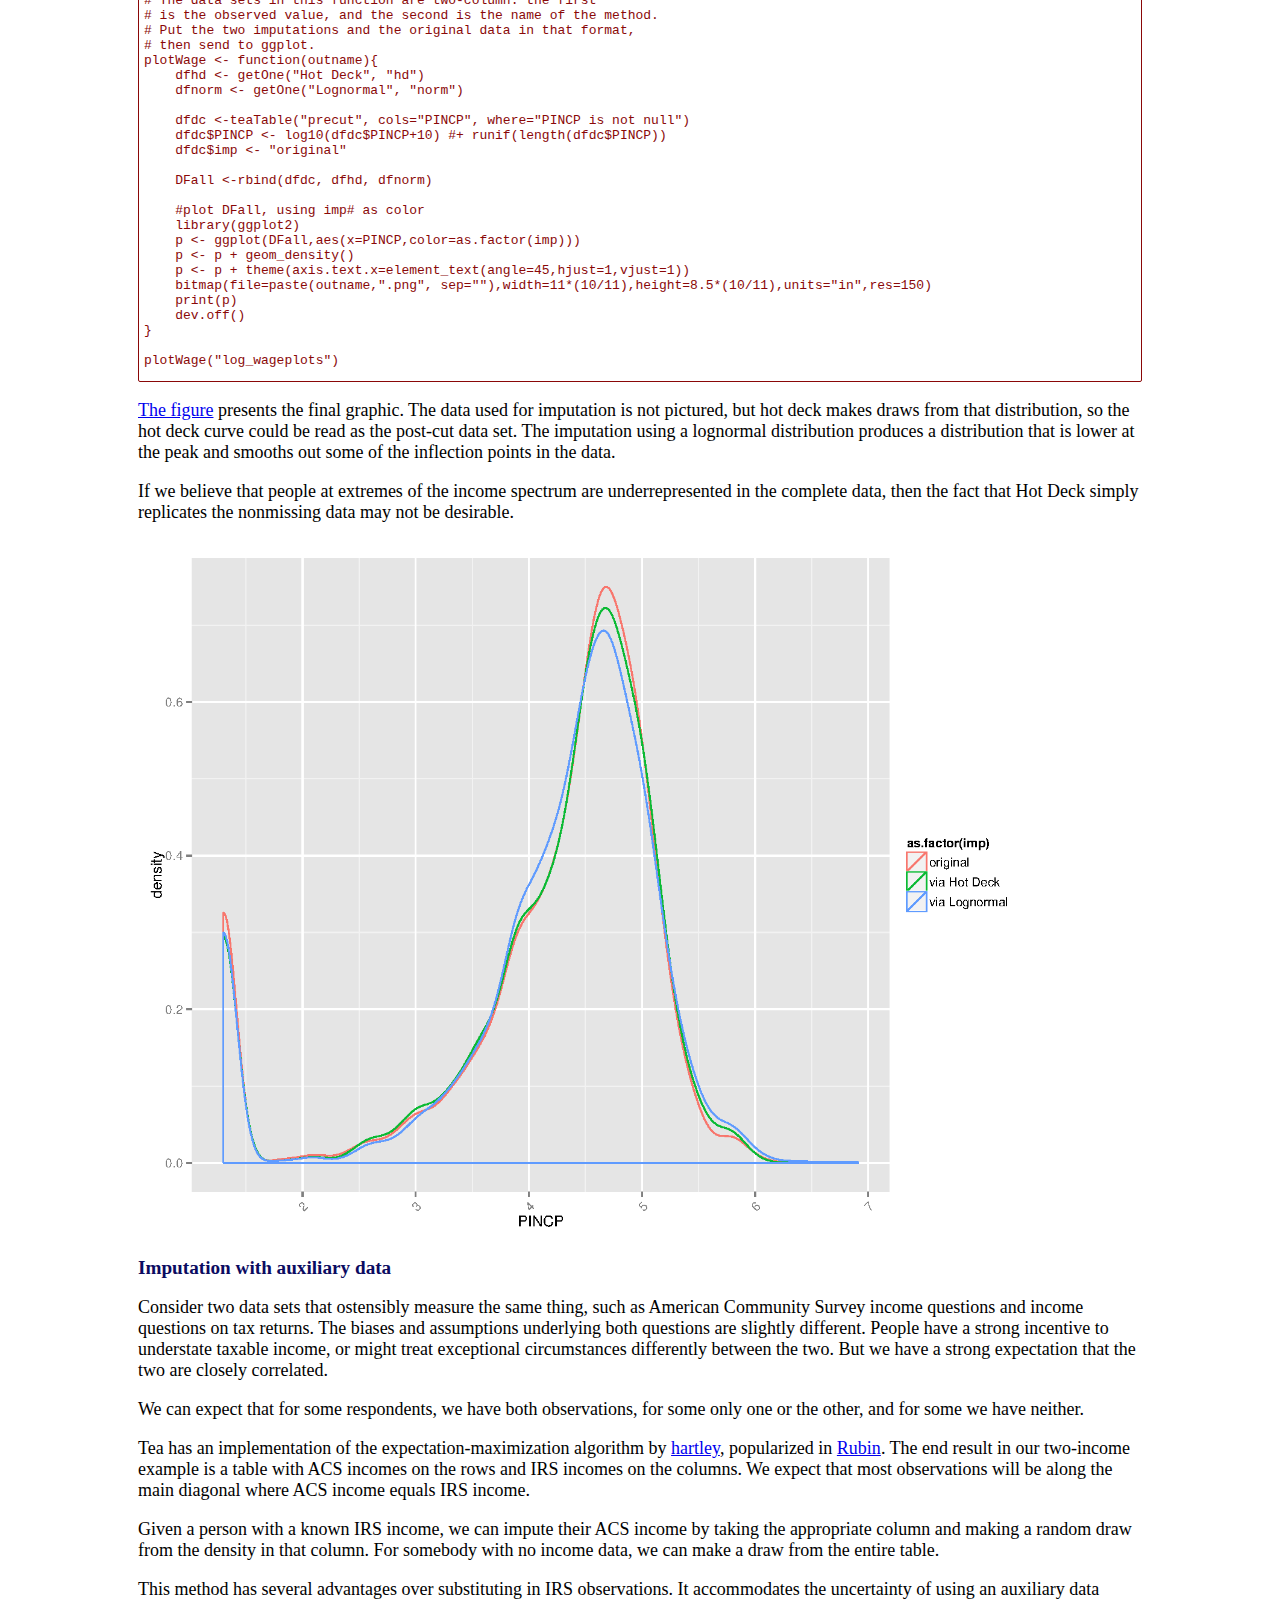
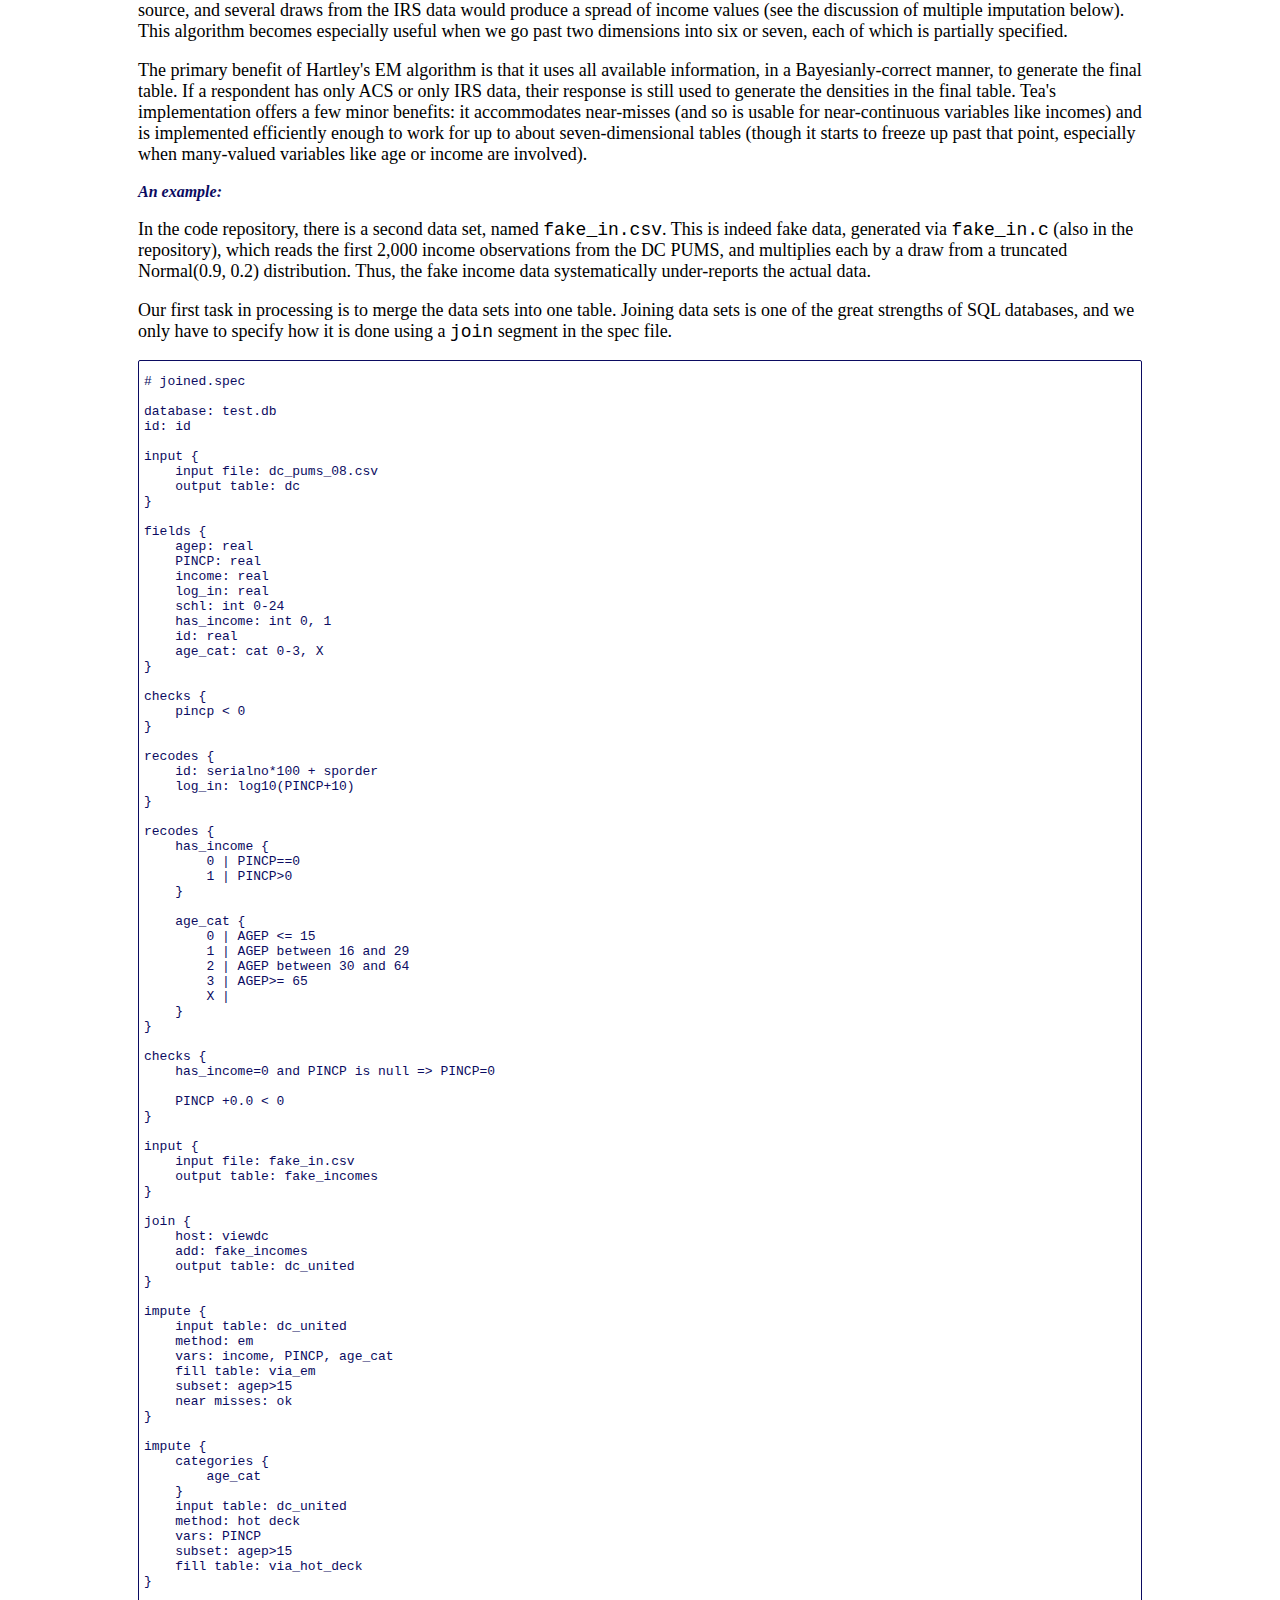
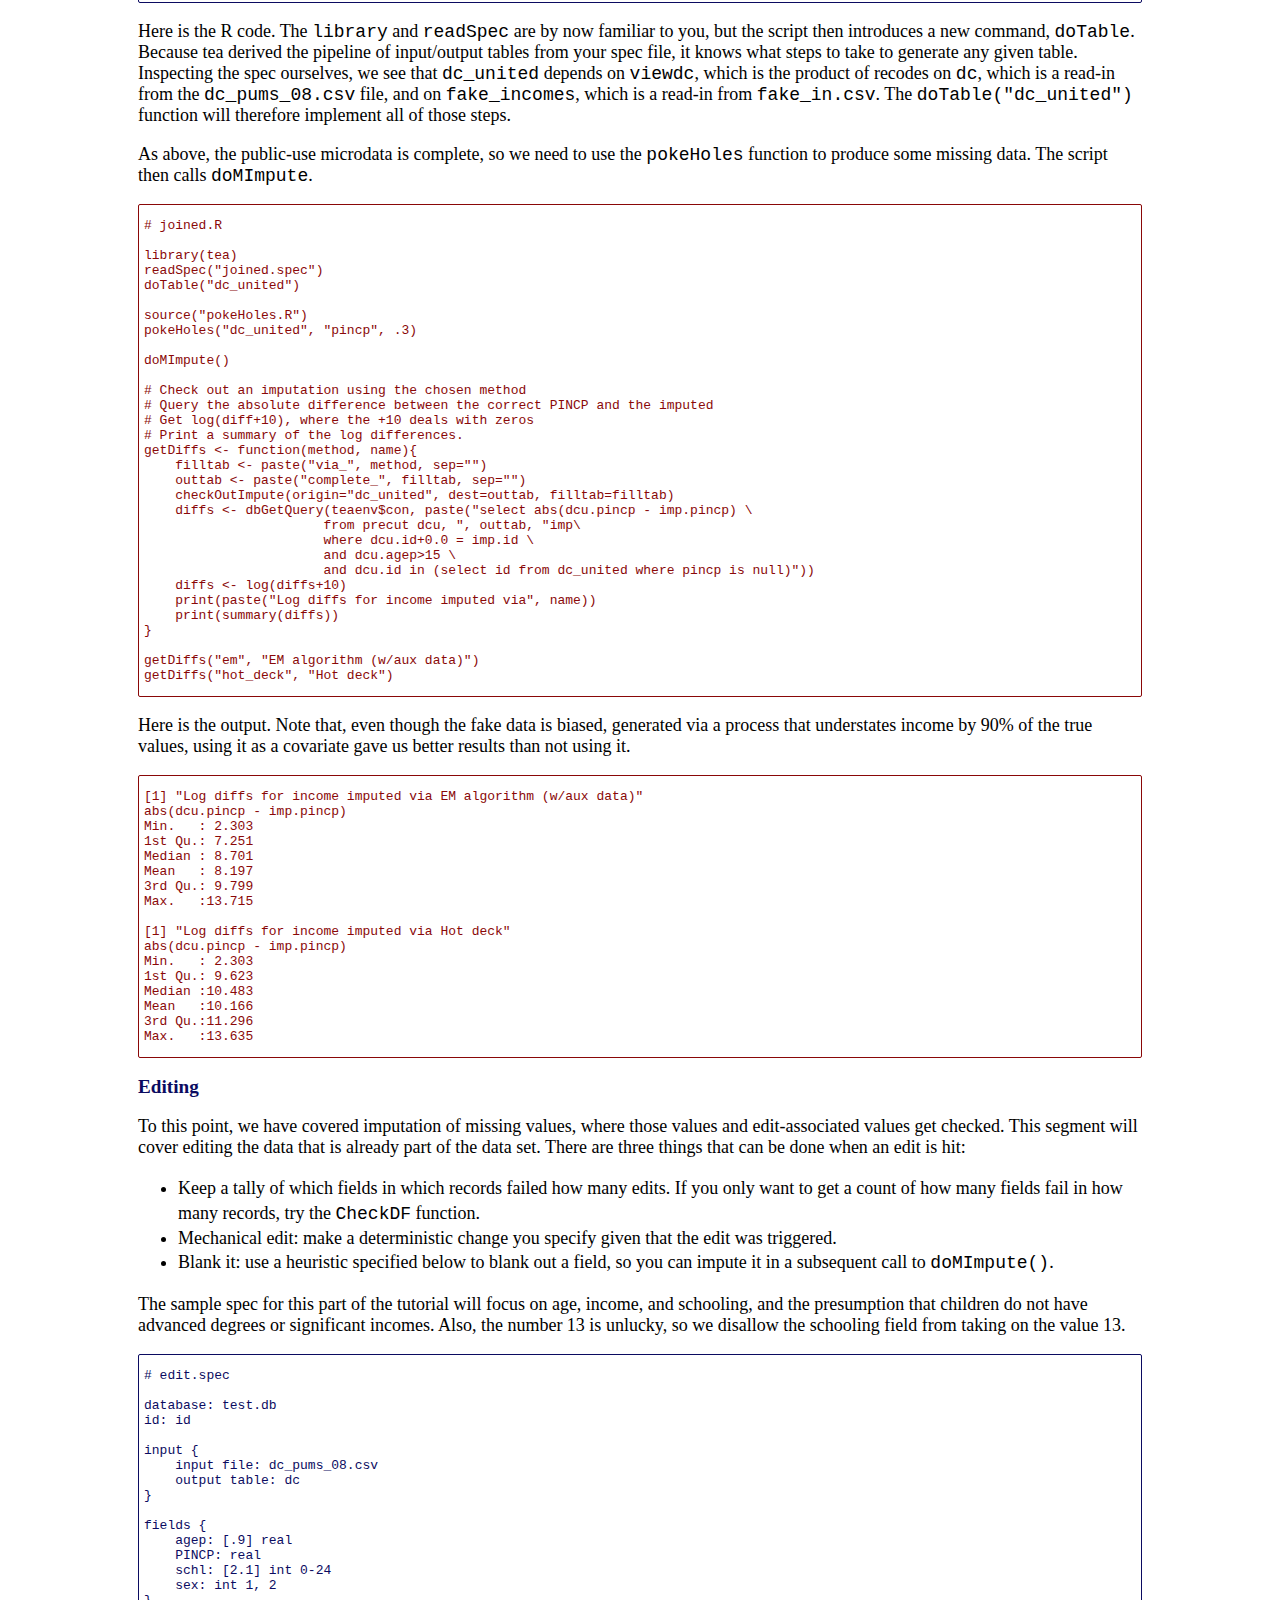
==== commit 0c08ba60: "Another update." ====
--- a/index.html
+++ b/index.html
@@ -207,7 +207,7 @@
 treated as a single unit.</p>
 
 <p>Spacing in the spec file is largely irrelevant, but each key:value pair must end with
-a newline (or the \} closing a group, though we think having the \} on its own line
+a newline (or the } closing a group, though we think having the } on its own line
 looks better). You will see some examples below where the expression is too long for
 one line, so lines are joined by ending the first line with a backslash.</p>
 
@@ -363,6 +363,9 @@
     so generate a unique ID by joining the two together.</p>
 
 <p>    </li>
+            <li> The ID column must be numeric.</p>
+
+<p>    </li>
             <li> Income in US dollars is given by the <tt>PINCP</tt> variable. Because it is often easier to
     work with log of income, generate a variable with log of income. The <tt>+10</tt> prevents
     log-of-zero errors.</p>
@@ -461,11 +464,17 @@
 end of a sequence of recodes is the input table name with <tt>view</tt> at the front. E.g.,
 <tt>intab</tt> $\to$ <tt>viewintab</tt>.</p>
 
-<p>The imputation uses <tt>filled</tt> as the default output table name, but you are encouraged to
-use something else.</p>
+<p>Imputations and edits typically generate a table of fill-ins, which specify a certain
+value for a certain cell, e.g., for draw #2, the age for record 34187 should be 68. The
+<tt>checkOutImpute</tt> function will take a base table and a fill-in table and do the fill-ins
+to generate the completed or corrected table. Thus, edits and imputations may have a
+<tt>fill table</tt> field specifying the name of this output. The default  output table
+name is <tt>filled</tt>, but you are encouraged to use something else.</p>
+
+<p>If you need to call in a fill table before a step happens, specify a <tt>input fill table</tt>.</p>
 
 <p>The flow is thus typically a chain of steps, like input $\to$ recode $\to$ join with
-another table $\to$ impute. If you give an instruction to overwrite input every time,
+another table $\to$ edit $\to$ impute. If you give an instruction to overwrite input every time,
 then the recode, join, and impute steps will also rebuild their output tables. If
 you remove the input table (SQL: <tt>"drop table read_in_data"</tt>) then the table will
 be re-read and all subsequent steps rerun.  The exceptions: <tt>checks</tt> and <tt>fields</tt>
@@ -613,14 +622,14 @@
     vars: PINCP
     paste in: common
     method: hot deck
-    output table: hd
+    fill table: hd
 }
 
 impute {
     vars: PINCP
     paste in: common
     method: lognormal
-    output table: norm
+    fill table: norm
 }
 
 </code></pre></div>
@@ -658,8 +667,8 @@
 are used on the same data set.</p>
 
 <p>To facilitate this, imputations are not written to the <tt>input table</tt> specified in the
-<tt>impute</tt> section, but to a separate <tt>output table</tt>.  For the <tt>has_income</tt> variable,
-the output table was <tt>has_in</tt>, so after the imputation, we can have a look at that
+<tt>impute</tt> section, but to a separate <tt>fill table</tt>.  For the <tt>has_income</tt> variable,
+the fill table was <tt>has_in</tt>, so after the imputation, we can have a look at that
 table:</p>
 
 <div class="rcode"><pre><code>teaTable("has_in", limit=5)
@@ -693,7 +702,7 @@
 
 <p>One imputation often follows another. Here, the model of income depends on the
 <tt>has_income</tt> variable, so we have to impute <tt>has_income</tt> first. Imputations are
-done in the sequence listed in the spec file. Use the <tt>earlier output table</tt> key in
+done in the sequence listed in the spec file. Use the <tt>input fill table</tt> key in
 an <tt>impute</tt> group to specify a table of fill-ins to be checked out before embarking
 on the imputation described by this group.</p>
 
@@ -905,7 +914,7 @@
     input table: dc_united
     method: em
     vars: income, PINCP, age_cat
-    output table: via_em
+    fill table: via_em
     subset: agep>15
     near misses: ok
 }
@@ -918,7 +927,7 @@
     method: hot deck
     vars: PINCP
     subset: agep>15
-    output table: via_hot_deck
+    fill table: via_hot_deck
 }
 </code></pre></div>
 
@@ -1008,7 +1017,8 @@
 <p>        </li></ul></p>
 
 <p>The sample spec for this part of the tutorial will focus on age, income, and schooling,
-and the presumption that children do not have advanced degrees or significant incomes.</p>
+and the presumption that children do not have advanced degrees or significant incomes.
+Also, the number 13 is unlucky, so we disallow the schooling field from taking on the value 13.</p>
 
 <div class="spec"><pre><code># edit.spec
 
@@ -1021,9 +1031,10 @@
 }
 
 fields {
-    agep: real
+    agep: [.9] real
     PINCP: real
-    schl: int 0-24
+    schl: [2.1] int 0-24
+    sex: int 1, 2
 }
 
 recodes {
@@ -1040,7 +1051,7 @@
 
 edit {
     input table: viewdc
-    output table: ed_imp
+    fill table: imp
 }
 
 impute {
@@ -1049,16 +1060,24 @@
     categories {
         agep
     }
+    vars: sex
+    input fill table: imp
+    fill table: imp
+}
+
+impute {
     subset: agep>=5
-    vars: sex
-    previous output table: ed_imp
-    output table: imp
-}
-</code></pre></div>
-
-<p>The <tt>checks</tt> section looks much like the sections above. One edit, that if age is
+    input table: viewdc
+    method: em
+    vars: schl, agep
+    input fill table: imp
+    fill table: imp
+}
+</code></pre></div>
+
+<p>The <tt>checks</tt> section looks much like the sections above. The first edit, that if age is
 less than thirteen and income is positive, has no associated mechanical edit, because we do
-not know whether a fault is in the age or the income field. The other edit has an
+not know whether a fault is in the age or the income field. The second has an
 associated mechanical edit, that if years of schooling look off, we should assign the
 U.S.-typical age minus five to schooling. As with most deterministic edits, this
 comes off as a somewhat strong assumption.</p>
@@ -1083,20 +1102,16 @@
                     set schl=22 where agep between 10 and 14 and id%2 == 0")
 
 doEdit()
-
-checkOutImpute("viewdc", "vv", filltab="ed_imp")
-teaTable("vv", cols=c("agep", "schl"), where="agep<15 and schl>19")
-
 doMImpute()
 </code></pre></div>
 
 <p>The <tt>doEdit</tt> call will fist handle the mechanical edits.
 When a record hits a failure with a mechanical edit:
 <ul>
-            <li> The change made by the edit is recorded in the output table.
+            <li> The change made by the edit is recorded in the fill table.
     </li>
             <li> For the purposes of this record, this modification is exhausted. The edit (here, that
-        <tt>schl>12 and agep$\leq$14</tt> is an error) wil still be checked.
+        <tt>schl$>$12 and agep$\leq$14</tt> is an error) wil still be checked.
     </li>
             <li> The whole check starts over, with the newly modified record.</p>
 
@@ -1113,28 +1128,21 @@
 At this point in the process, we have checked every edit, and have a tally of every edit
 that failed for a given record, and know which fields are associated with the edit.</p>
 
-<p>We would like to blank out the value that is implicated in the most edits. Say that
-an edit regarding age and housing tenure failed. If age appears in a hundred edits and
-fails in six, while tenure appears in three edits but fails all three, we are inclined
-to believe that it is tenure (and perhaps some other variable in other age-related
-edits) that needs fixing. So we use a modified percentage of edits failed to determine
-which field to blank.</p>
-
-<p>The modifier is a user-specified salience, which you may set in the <tt>fields</tt> segment:</p>
-
-<div class="spec"><pre><code>fields {
-    age: [1.5] real
-    status: [2] cat married, single, divorced
-    tenure: cat own, rent
-}
-</code></pre></div>
-
-<p>Here, tenure has the default salience of one, and age has a salience of 1.5. In the example
-above, the score for age is now 1.5 * 6/100 = .09. The corresponding score for tenure
-is thus 1*3/3 = 1, so tenure is still going to be blanked if there is a failing edit
-regarding tenure and age.</p>
-
-<p>After tenure is blanked, all later edits regarding tenure are considered resolved for this
+<p>Say that an edit regarding age and housing tenure failed. If age appears in a hundred
+edits and fails in six, while sex appears in three edits but fails all three, we
+are inclined to believe that it is sex (and perhaps some other variable in other
+age-related edits) that needs fixing. So we use a modified percentage of edits failed
+to determine which field to blank.</p>
+
+<p>The modifier is a user-specified salience, which set in the <tt>fields</tt> segment. In the
+example above, agep was given a salience of 0.9 and schl a salience of 2.1.</p>
+
+<p>Continuing the example
+above, the score for age is now 0.9 * 6/100 = .054. The corresponding score for sex
+is thus 2.1*3/3 = 1, so sex is still going to be blanked if there is a failing edit
+regarding sex and age.</p>
+
+<p>After sex is blanked, all later edits regarding tenure are considered resolved for this
 record.</p>
 
 <h6>The follow-up imputation and the audit trail</h6><p>
@@ -1142,19 +1150,25 @@
 identical to the output from the imputation steps above, except that it may include some
 <tt>NULL</tt>s, indicating that a certain field in a certain record is to be blanked out.</p>
 
-<p>We could 
-use <tt>checkOutImpute</tt> to fold the list of changes into a new table and check that the
-edits have been made.</p>
-
-<p>Or, we can use the <tt>previous output table</tt> key in the imputation to have the imputation
+<p>We could use <tt>checkOutImpute</tt> to fold the list of changes into a new table and check
+that the edits have been made.</p>
+
+<p>Or, we can use the <tt>input fill table</tt> key in the imputation to have the imputation
 automatically pull the edits for us.</p>
 
+<p>Once the fill-ins are done, there will be blanks to be imputed. Note that the age/school
+imputation is done for the <tt>subset: agep >= 5</tt>, because schooling is naturally
+missing for children under five. We use the EM algorithm to simultaneously impute age and
+schooling, given the clear correlation between the two.</p>
+
 <p>In this setup, the edits and imputations have all been written to the same table, thus
-producing a complete audit trail. We can query for every entry with a given record ID to
-see what happened to the record over the course of things:</p>
-
-<div class="rcode"><pre><code>teaTable("ed_imp", where= "id=72023405")
-
+producing a complete audit trail.
+ID 3545501 had a SCHL level of 13, which would be marked as unlucky and erased.
+[Found via: <tt>teaTable("dc", cols="serialno*100+sporder", where="schl=13", limit=10)</tt>]</p>
+
+<p>We can query for every entry with a given record ID to see what happened to the record over the course of all processing:</p>
+
+<div class="rcode"><pre><code>teaTable("imp", where= "id=3545501")
 </code></pre></div>
 
 <p><a name="dasec"><h1>Disclosure avoidance</h1></a><p></p>
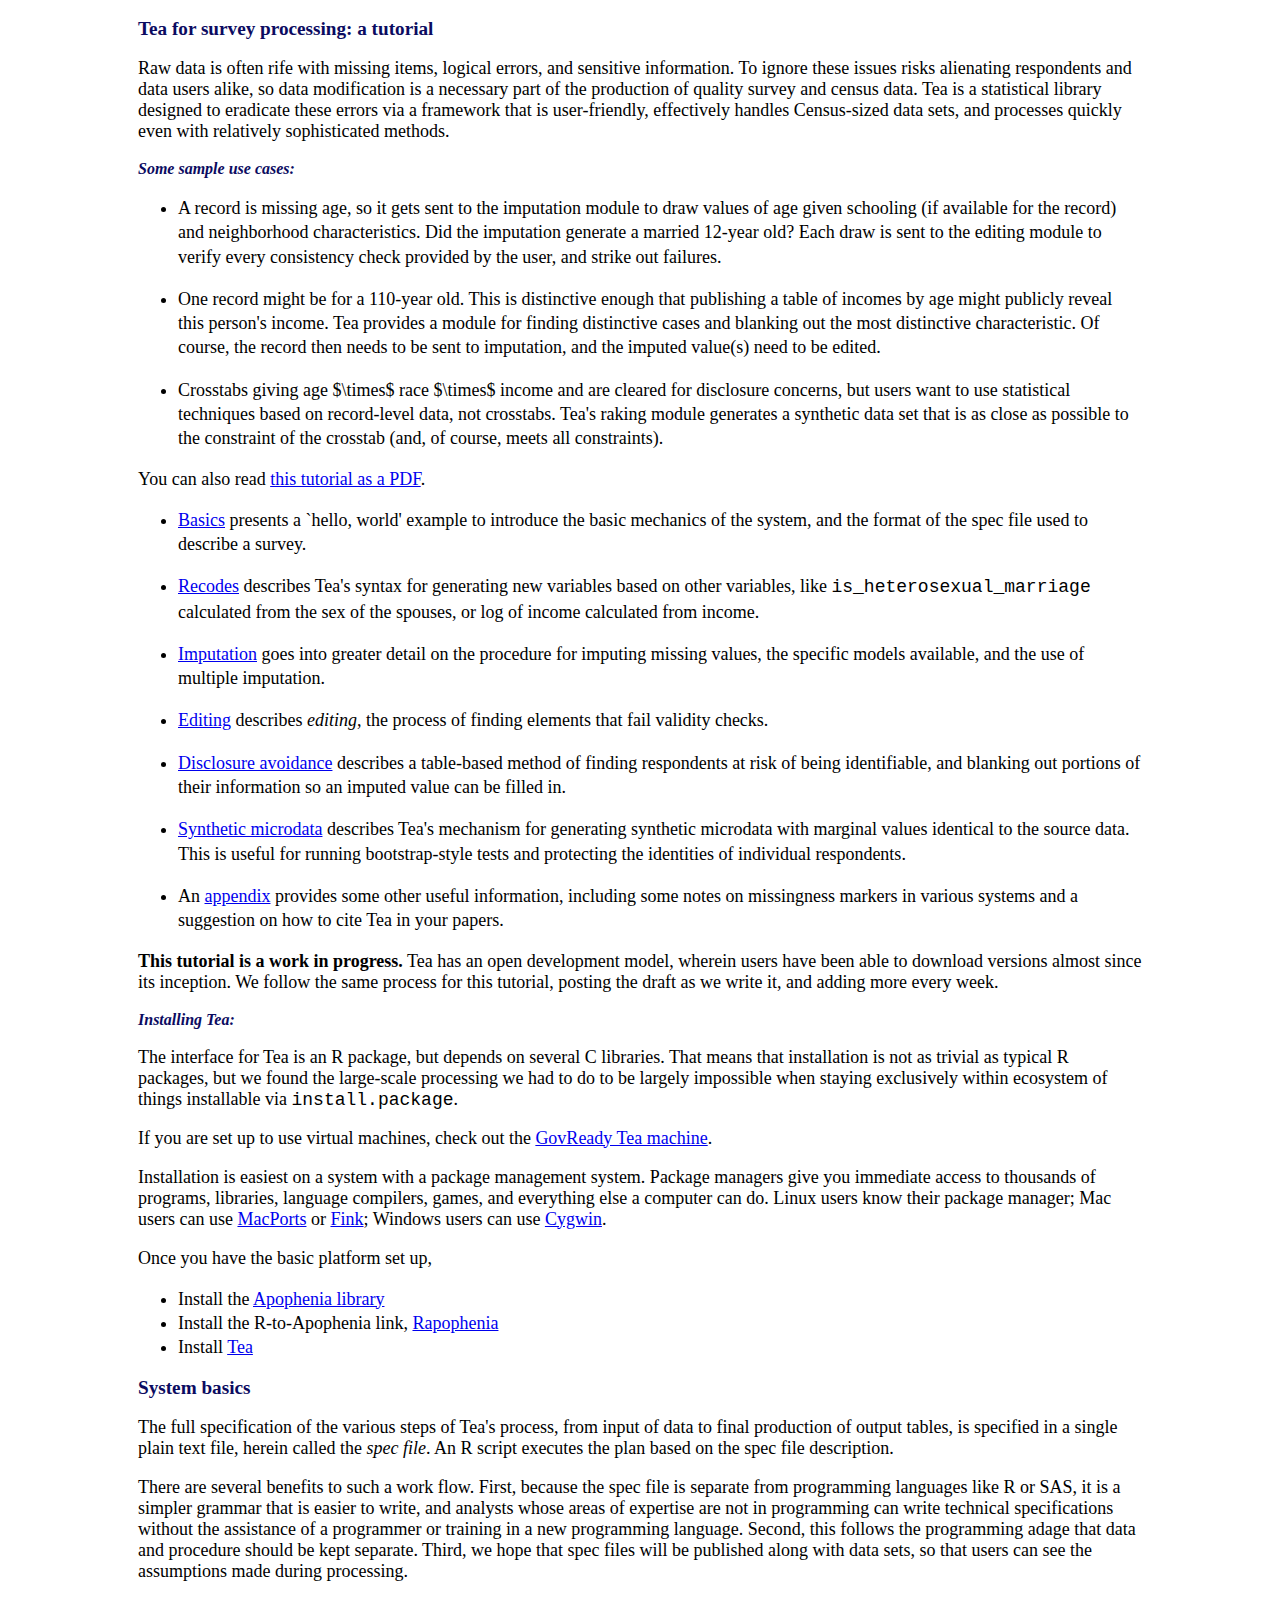
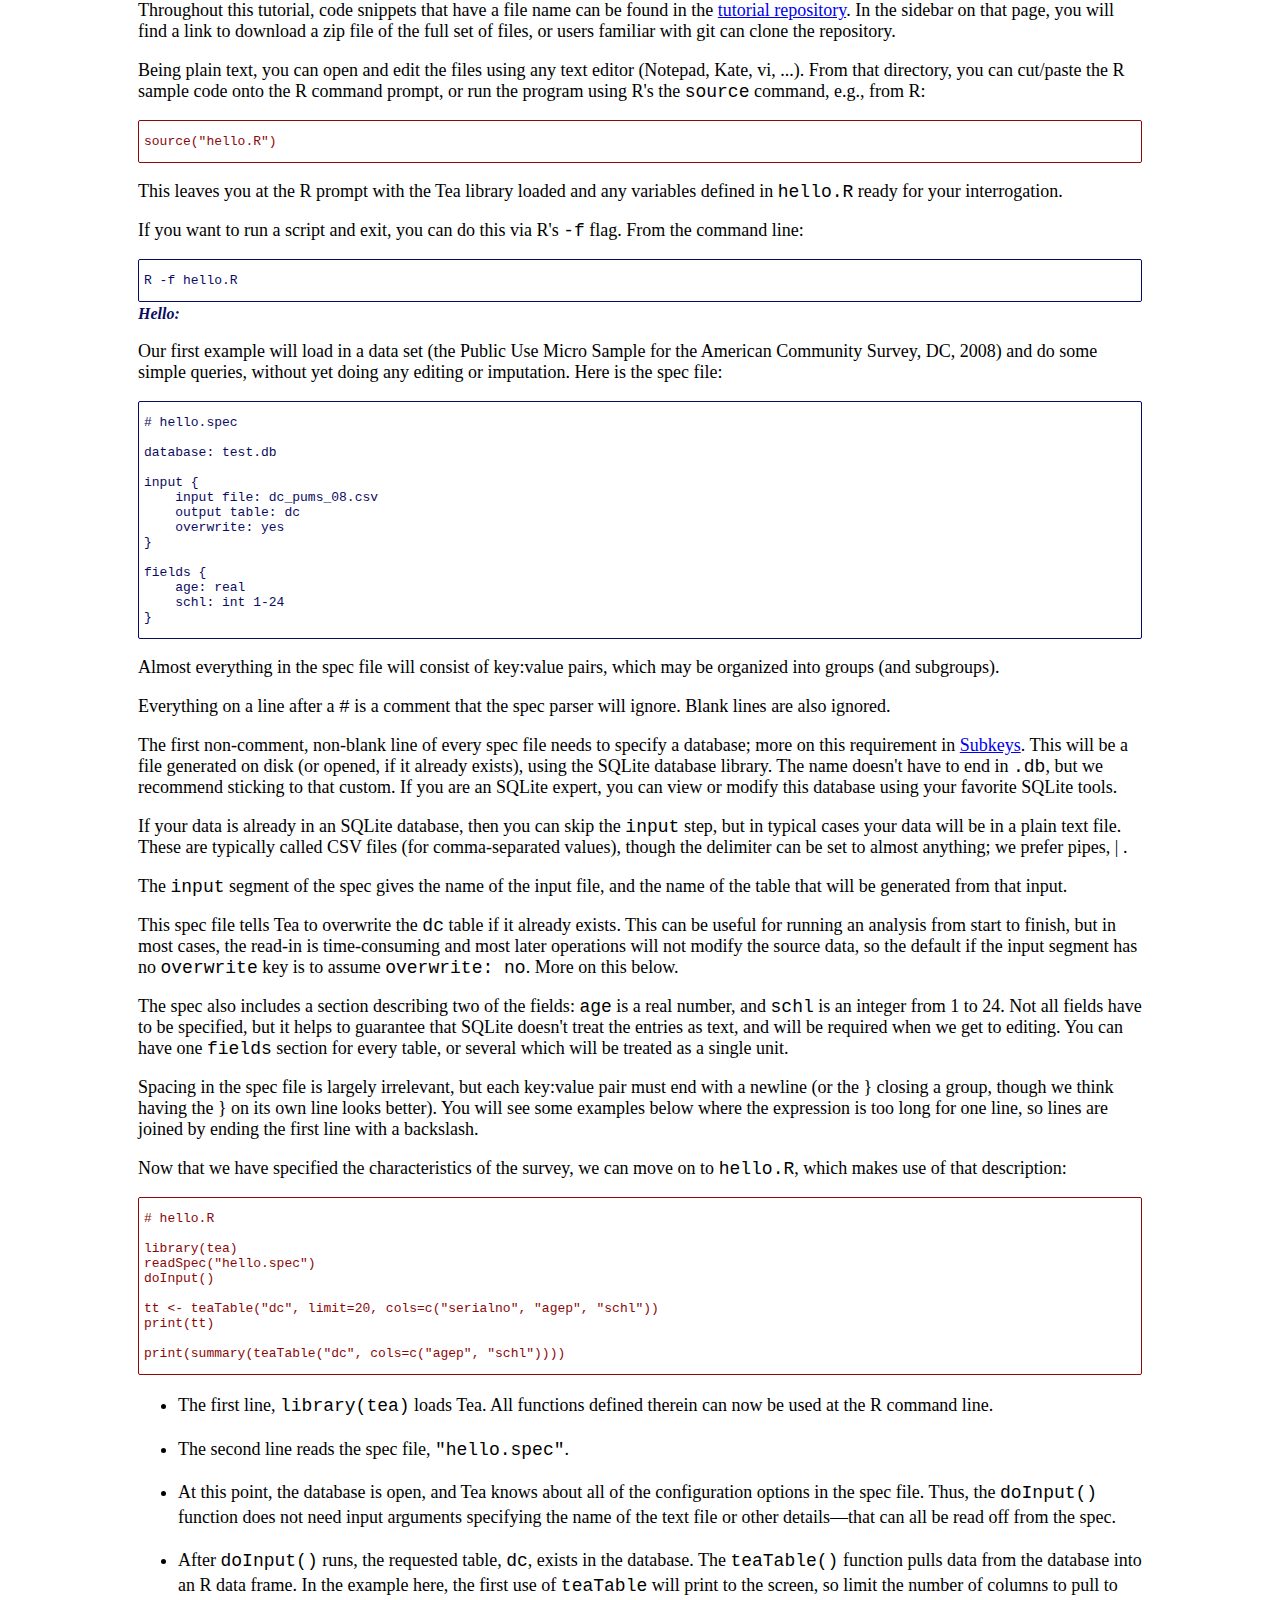
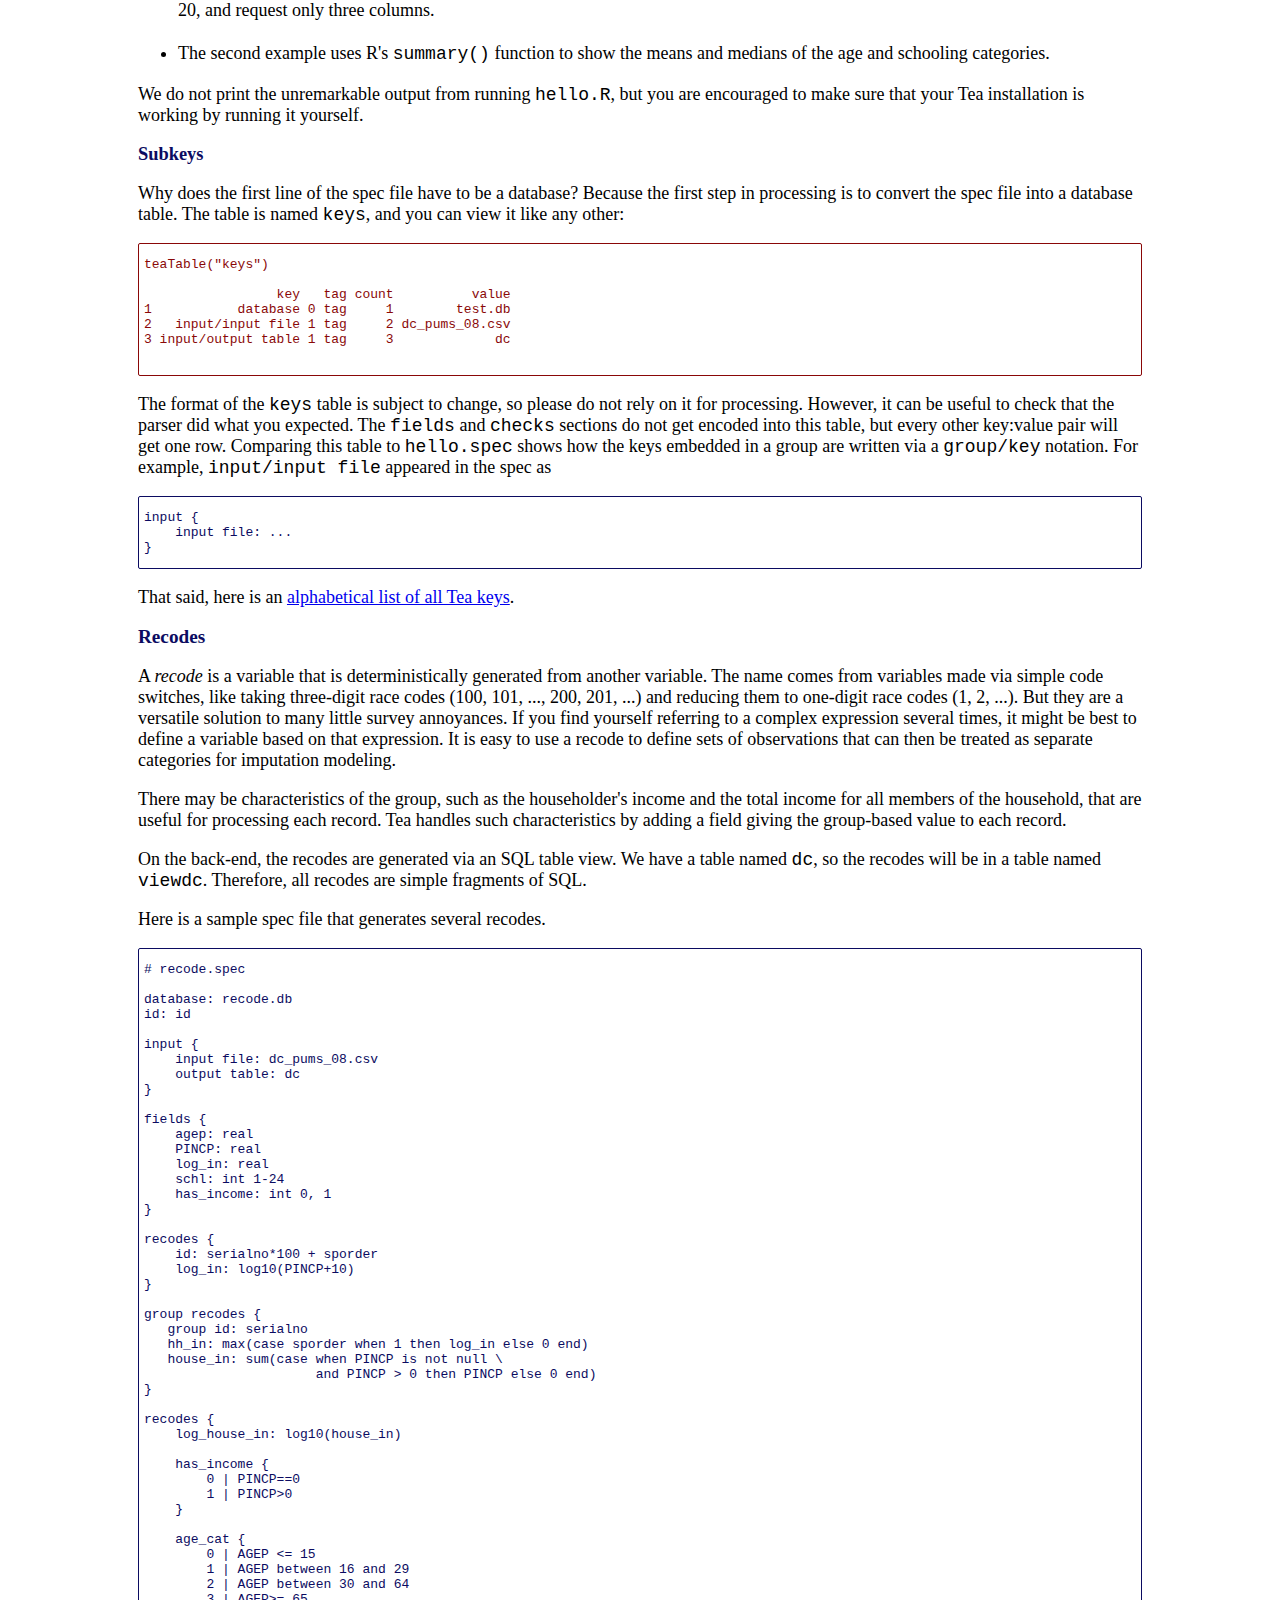
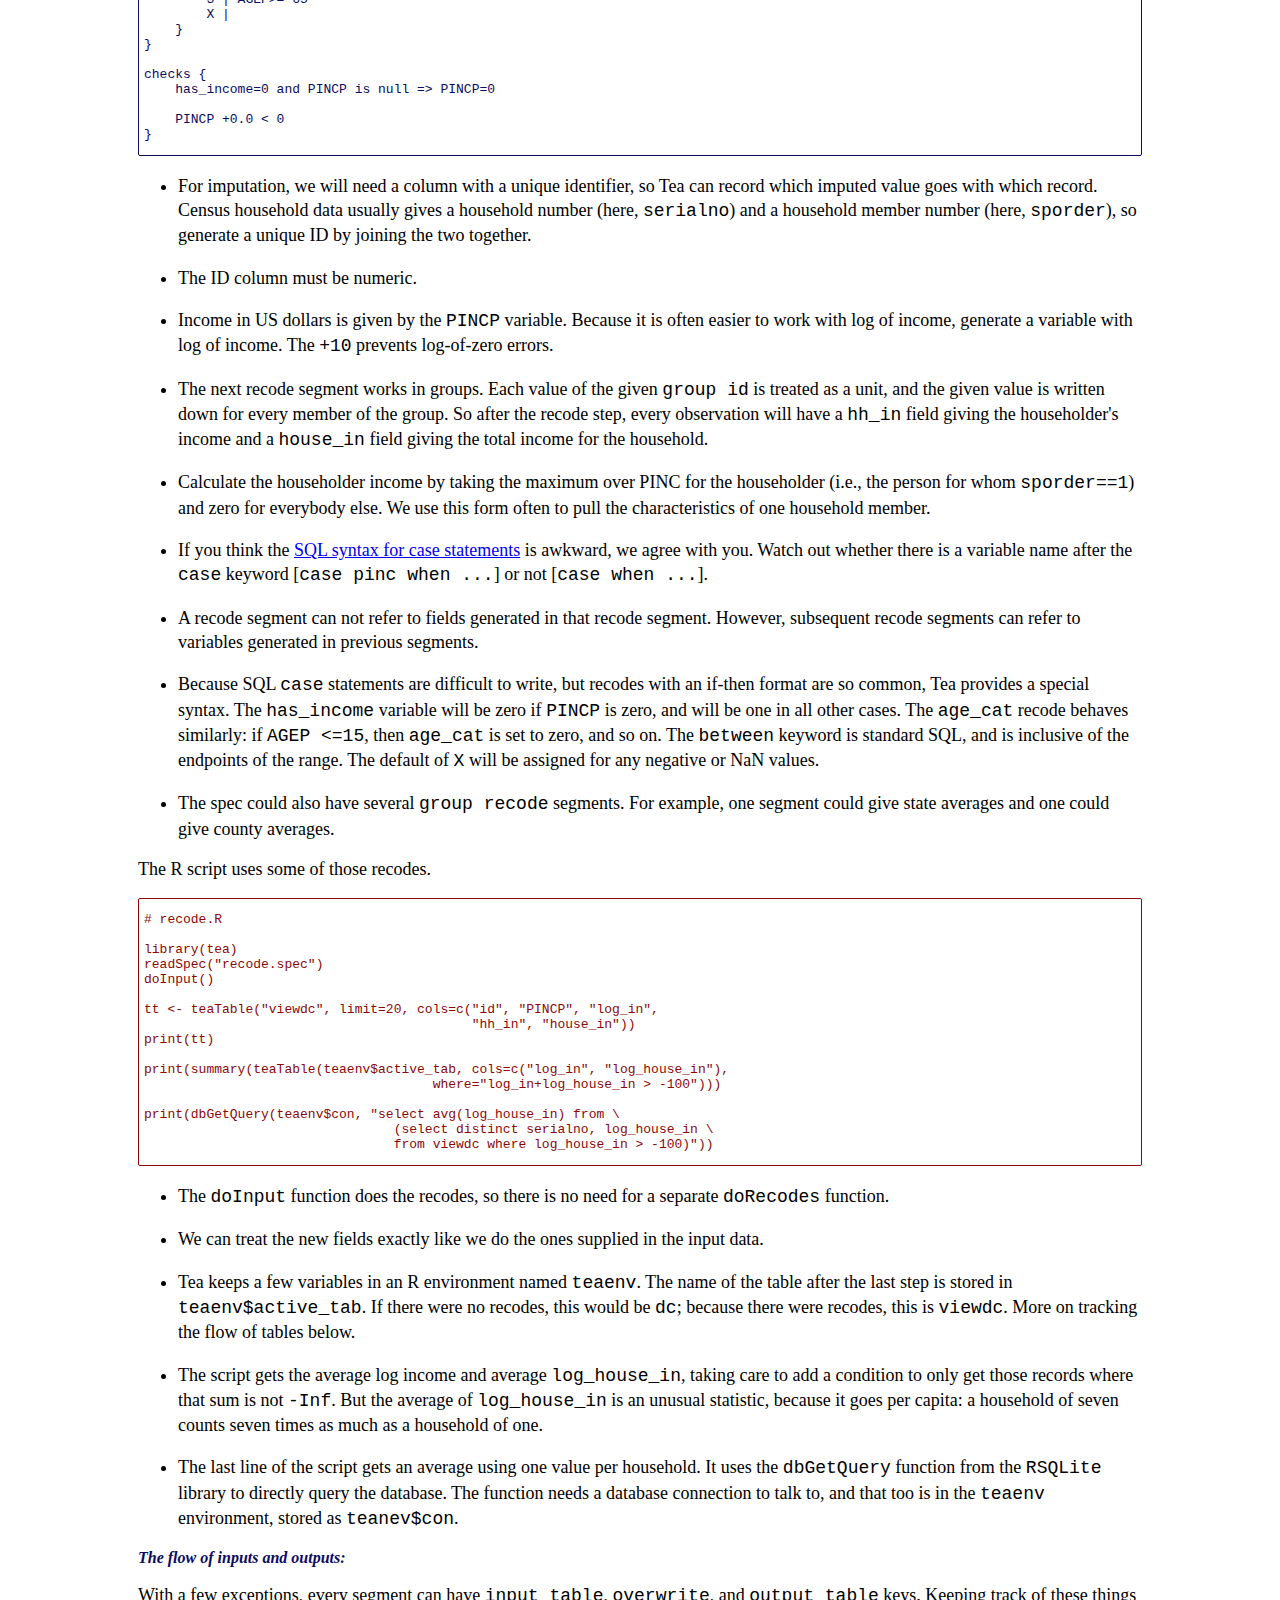
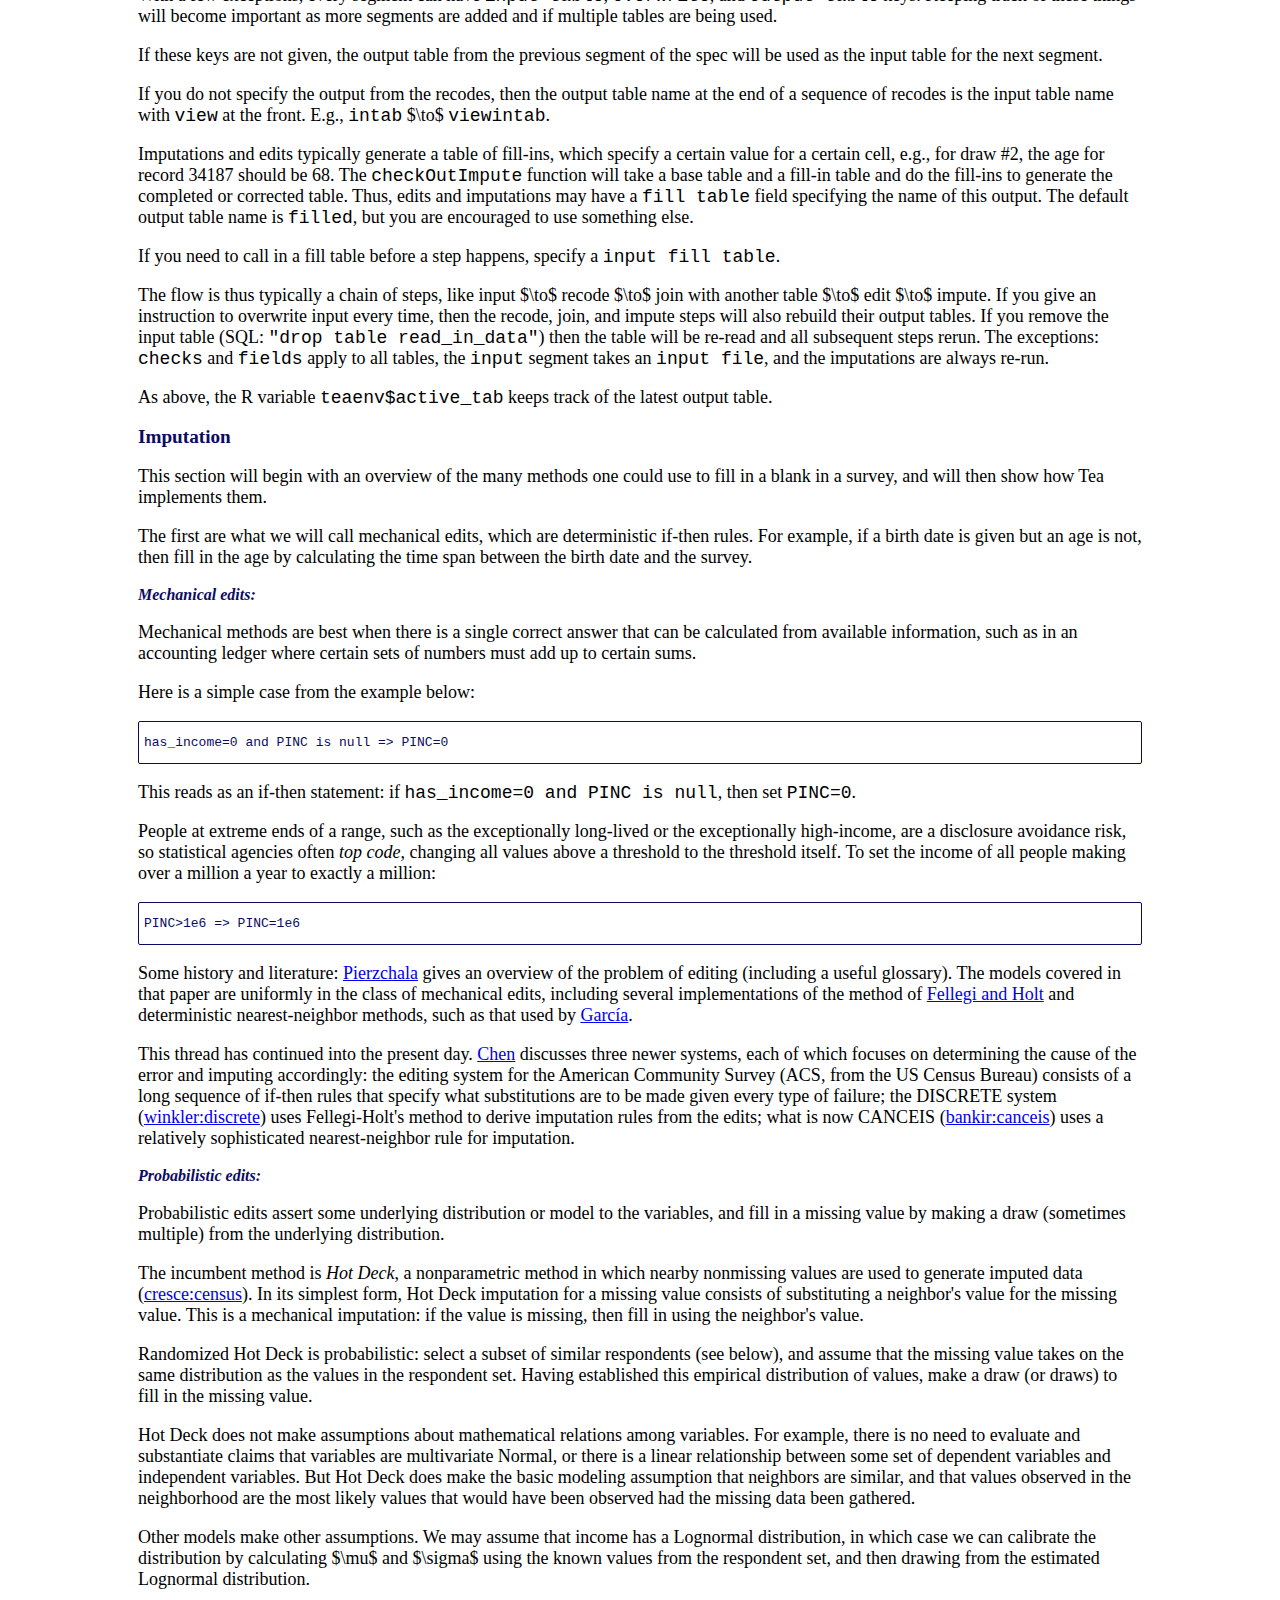
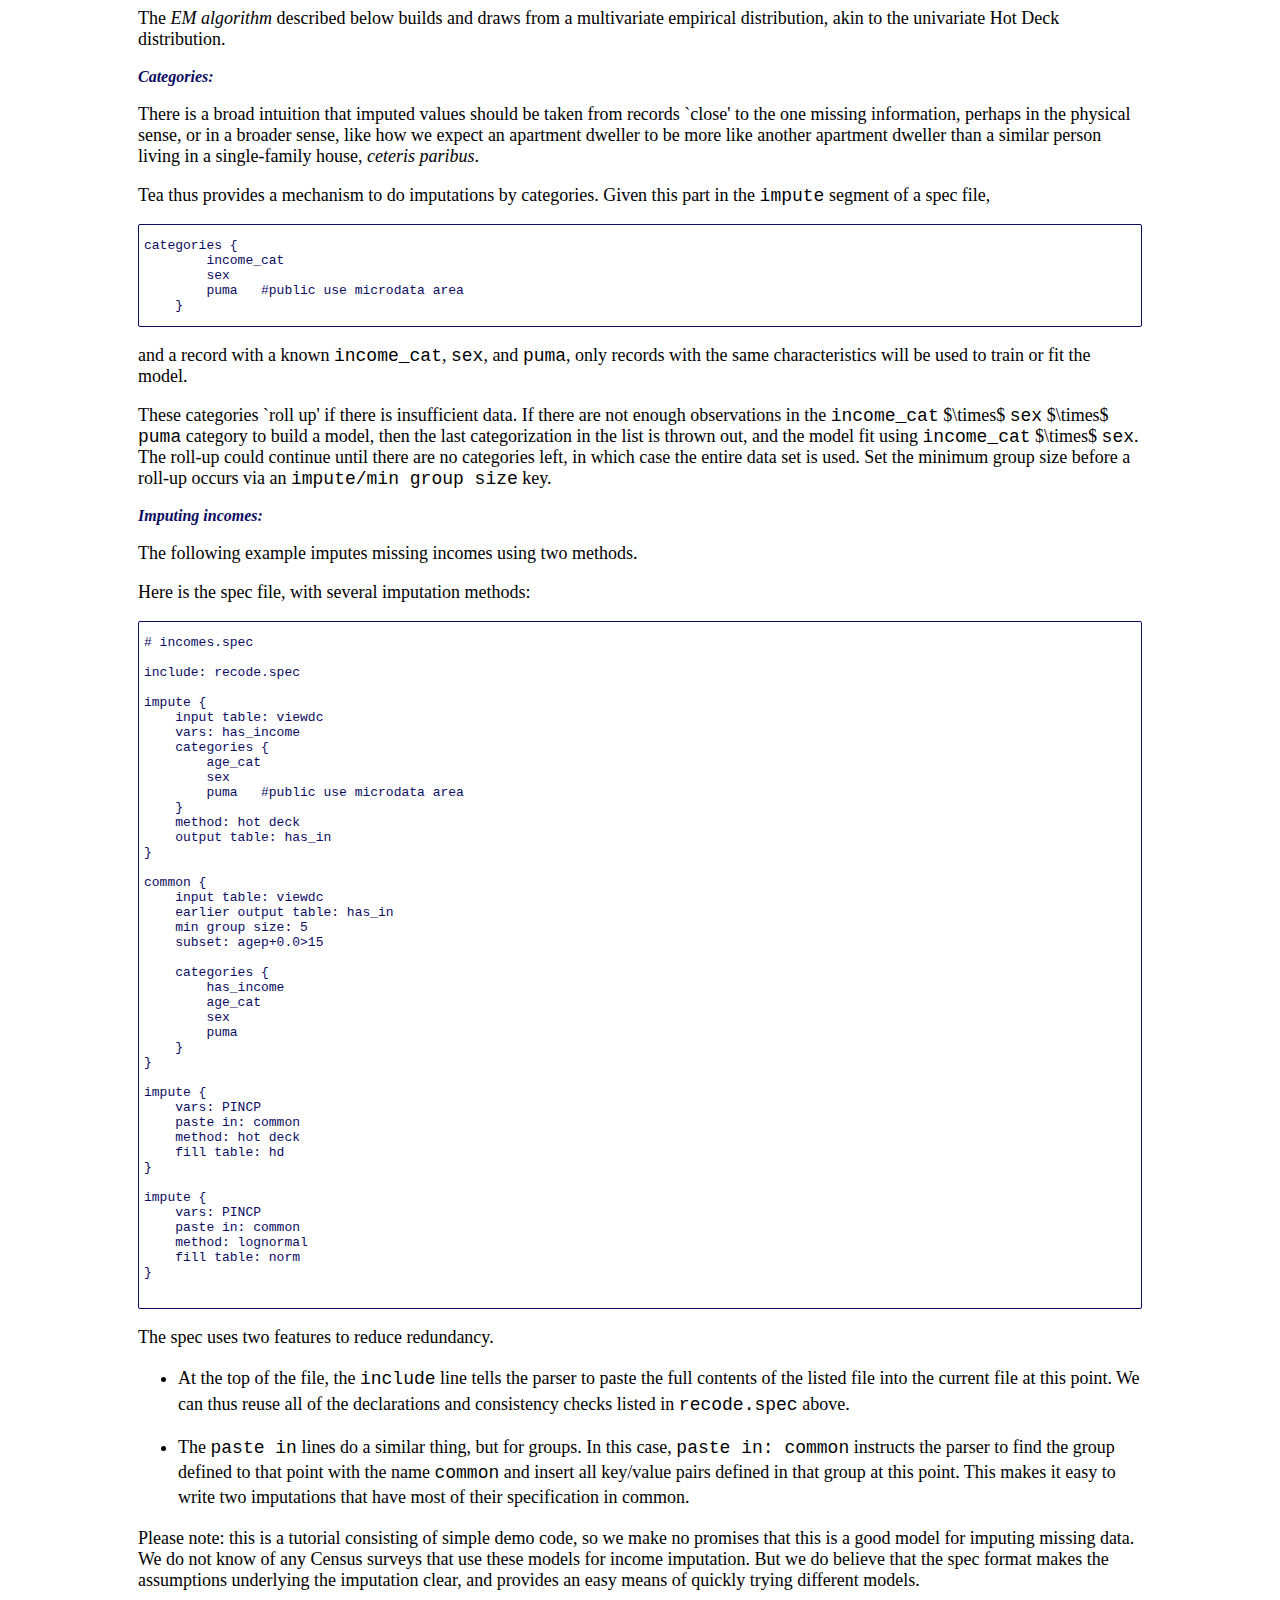
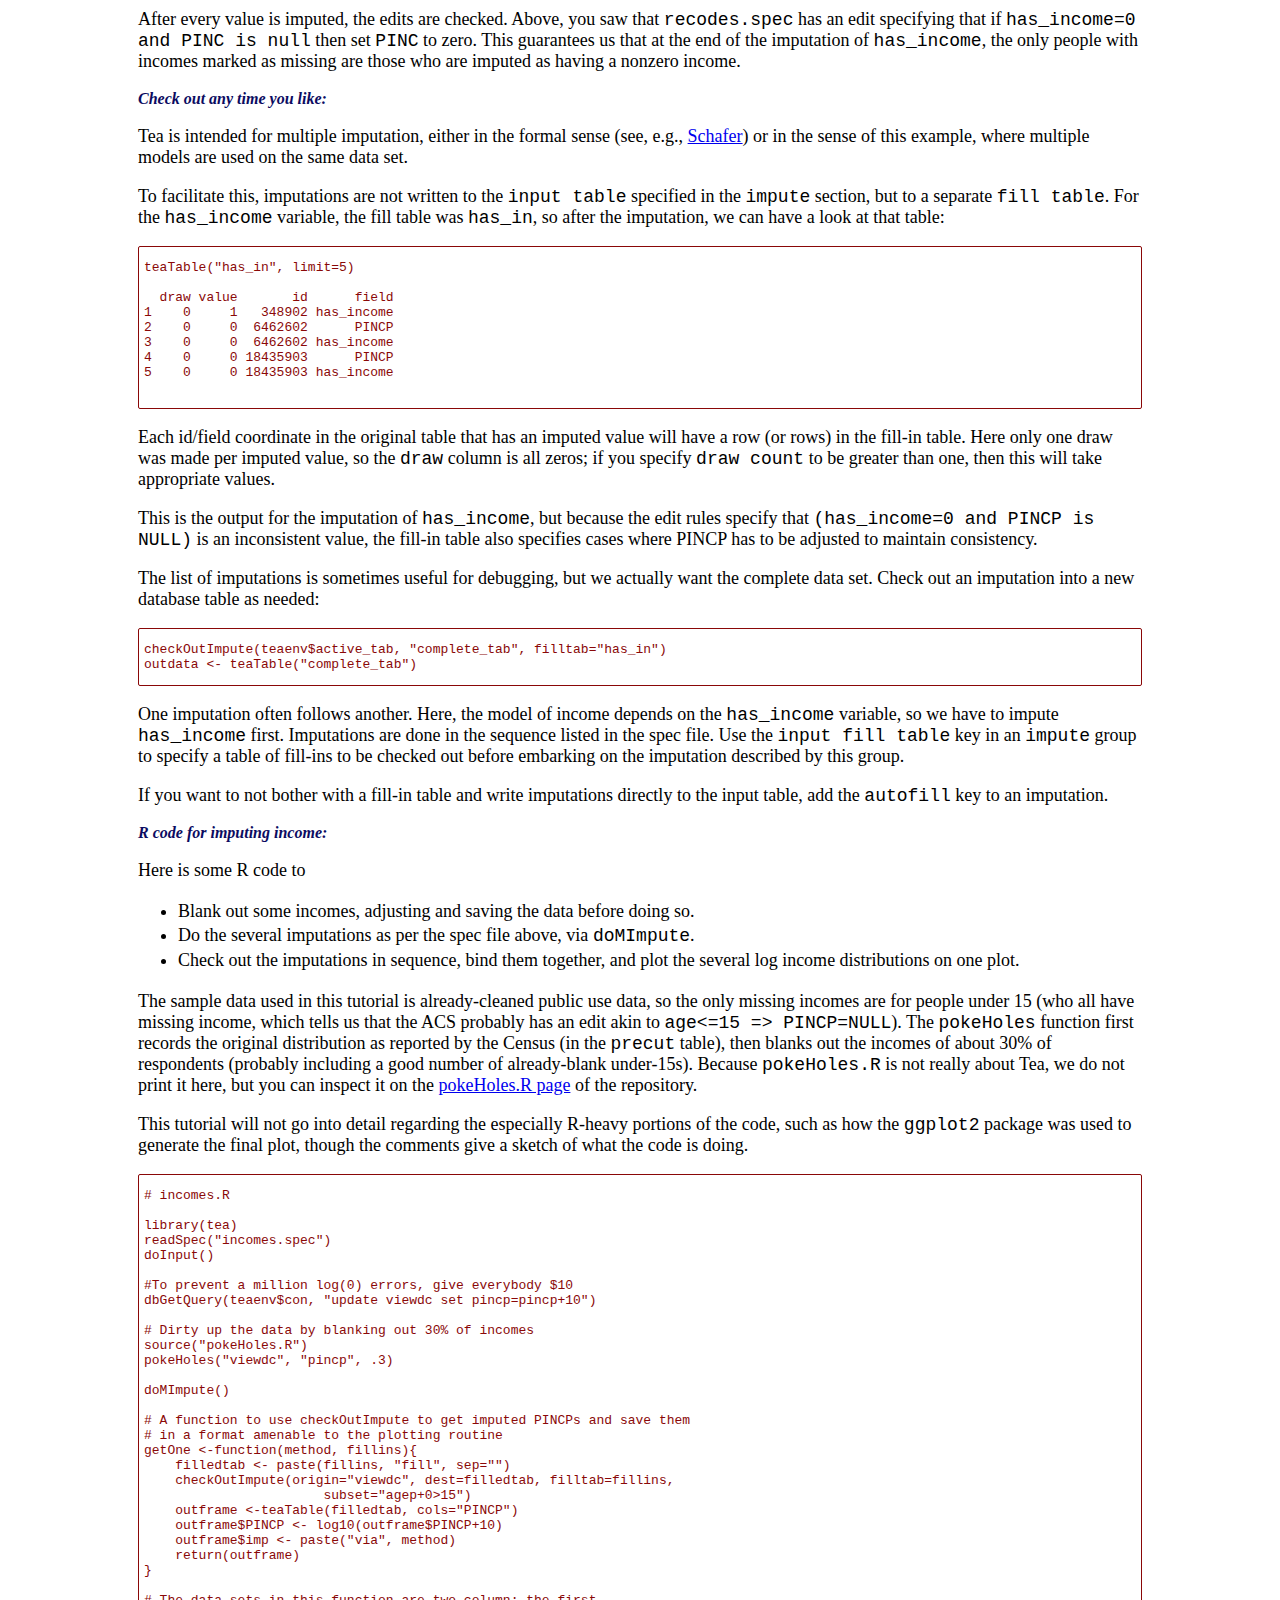
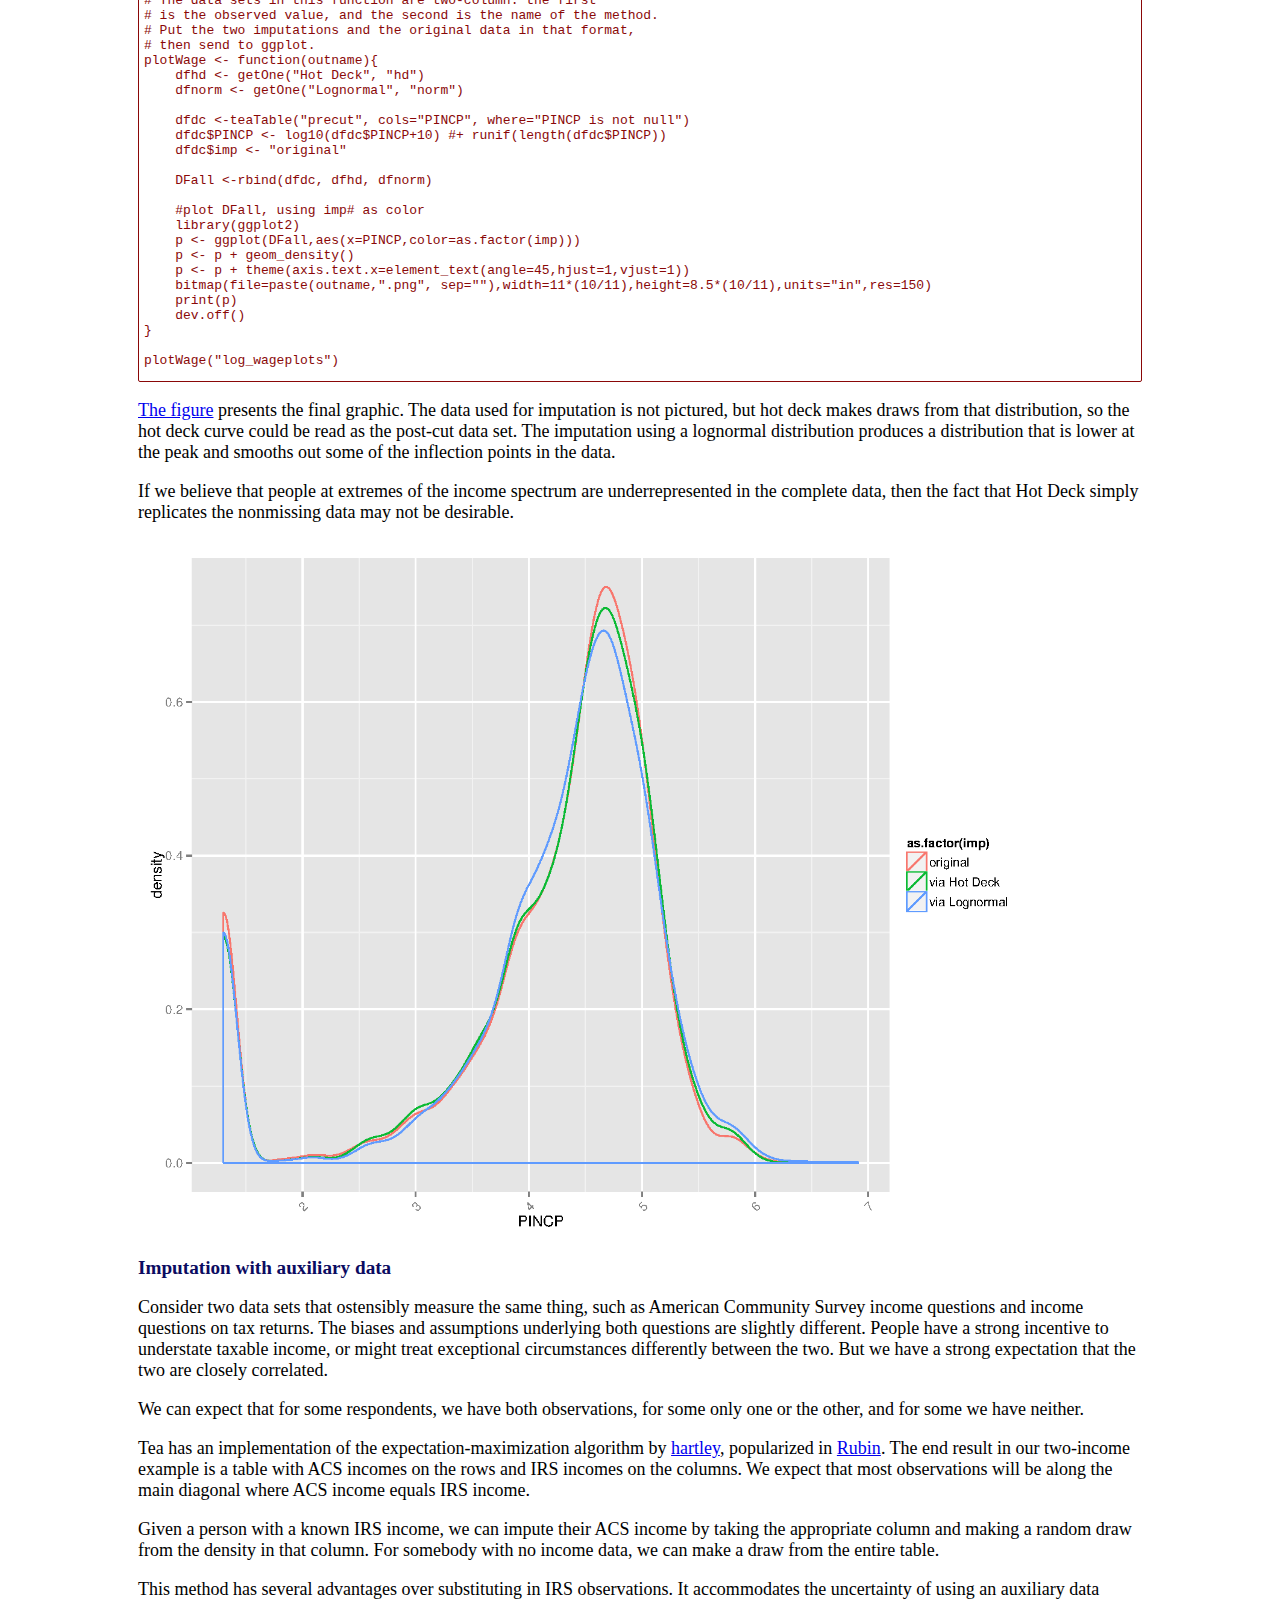
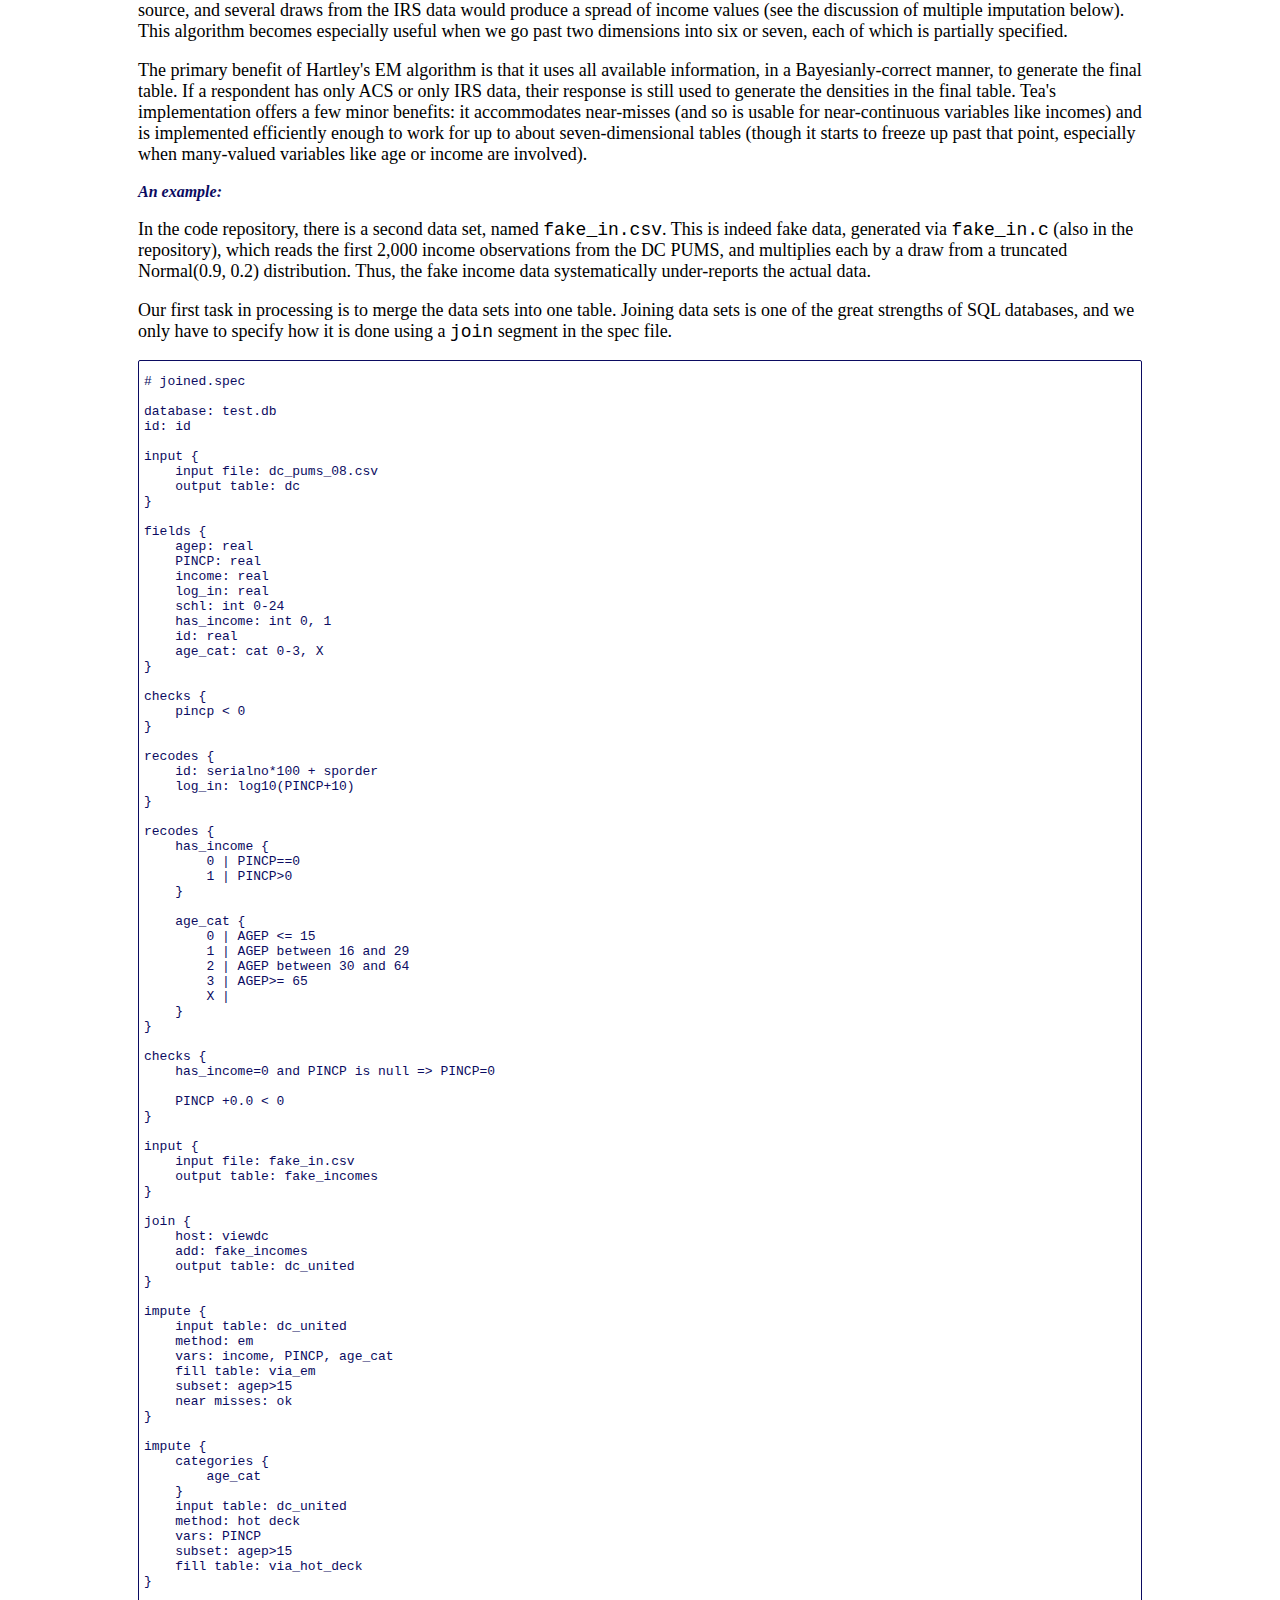
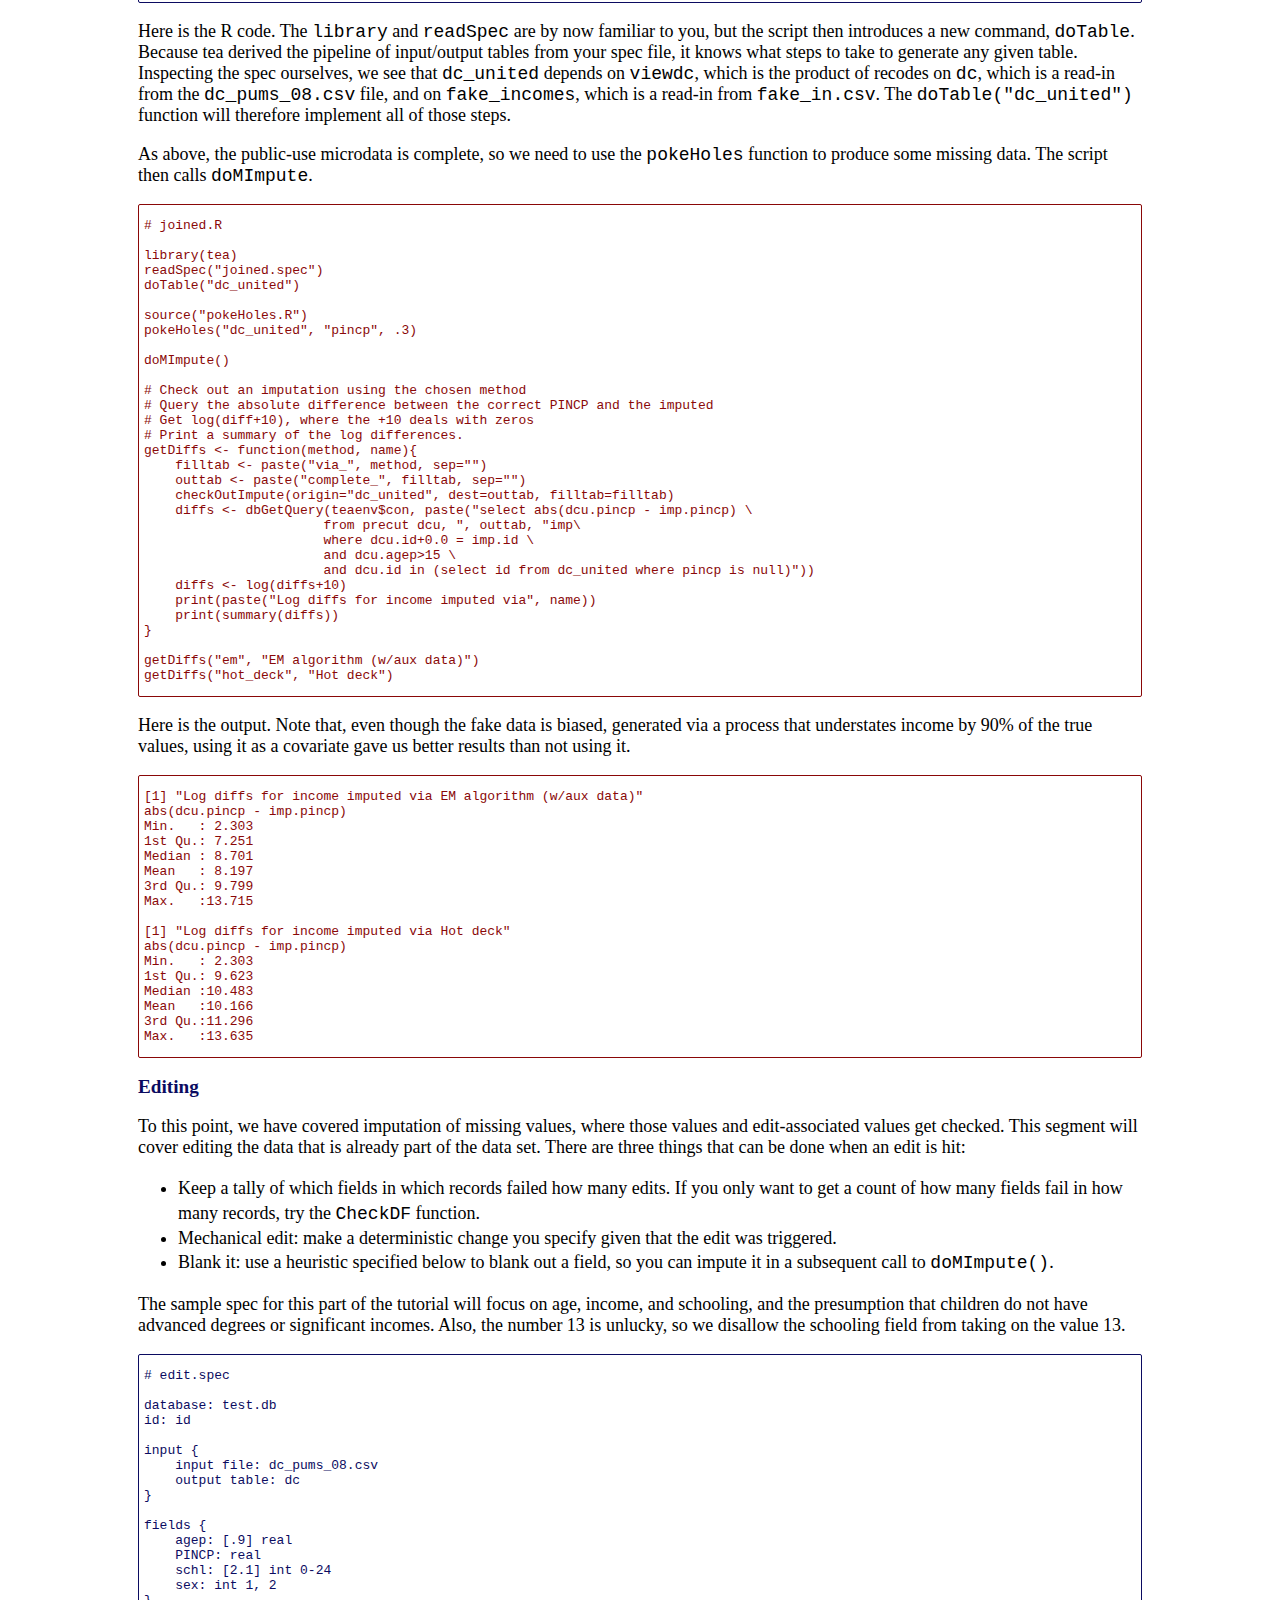
==== commit b04d02e3: "Another update." ====
--- a/index.html
+++ b/index.html
@@ -304,7 +304,7 @@
 
 <div class="spec"><pre><code># recode.spec
 
-database: test.db
+database: recode.db
 id: id
 
 input {
